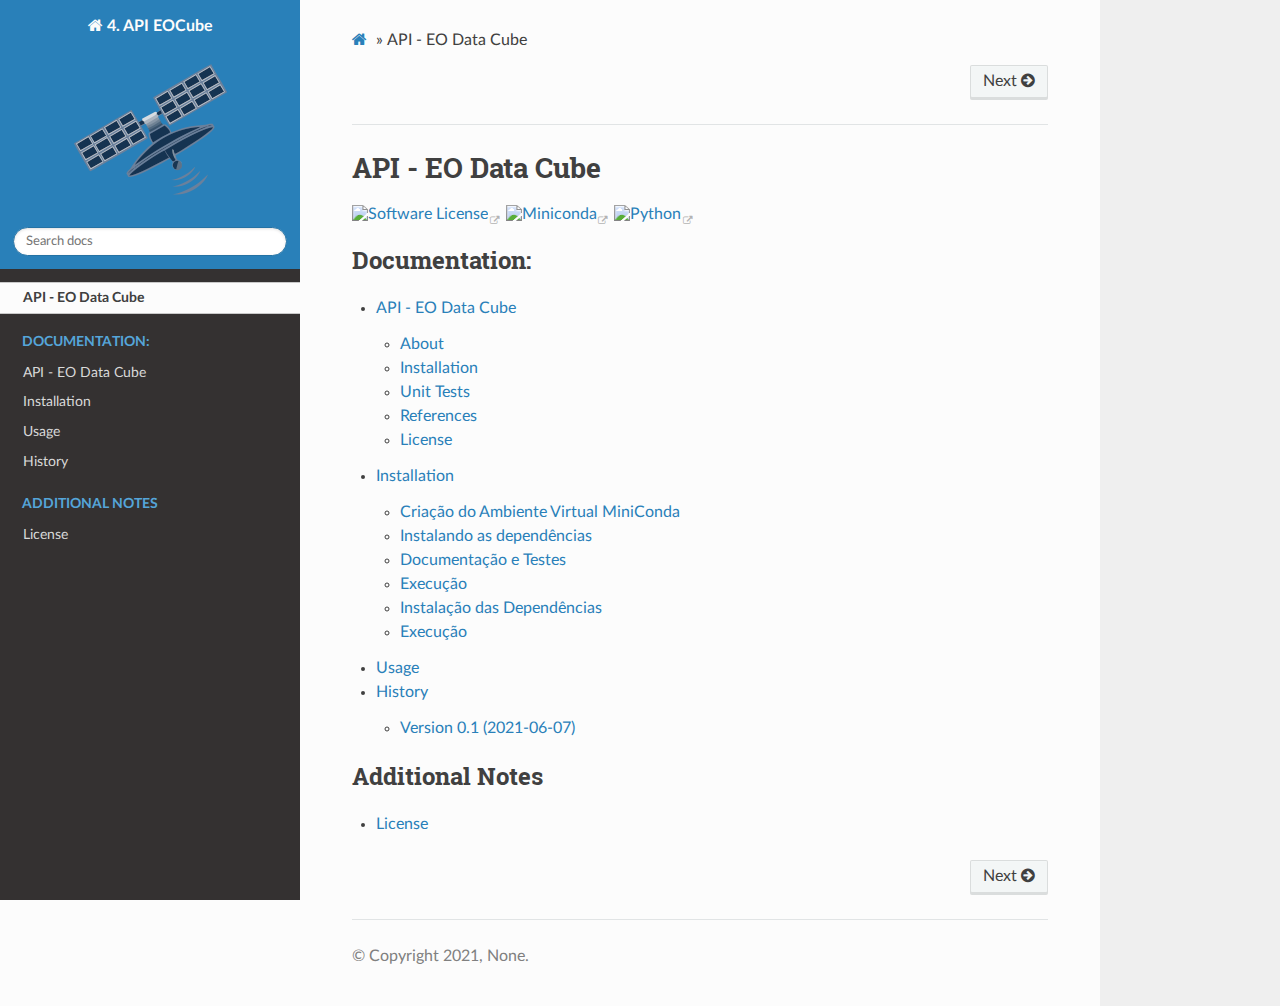
==== docs/index.html @ 98a4b6e7 "adding documentation" ====
<!DOCTYPE html>
<html class="writer-html5" lang="en-US" >
<head>
  <meta charset="utf-8" />
  
  <meta name="viewport" content="width=device-width, initial-scale=1.0" />
  
  <title>API - EO Data Cube &mdash; API - EO Data Cube</title>
  

  
  <link rel="stylesheet" href="_static/css/theme.css" type="text/css" />
  <link rel="stylesheet" href="_static/pygments.css" type="text/css" />
  <link rel="stylesheet" href="_static/copybutton.css" type="text/css" />

  
  
    <link rel="shortcut icon" href="_static/favicon.ico"/>
  

  
  

  
    <link rel="canonical" href="https://AbnerErnaniADSFatec.github.io/index.html" />

  
  <!--[if lt IE 9]>
    <script src="_static/js/html5shiv.min.js"></script>
  <![endif]-->
  
    
      <script type="text/javascript" id="documentation_options" data-url_root="./" src="_static/documentation_options.js"></script>
        <script src="_static/jquery.js"></script>
        <script src="_static/underscore.js"></script>
        <script src="_static/doctools.js"></script>
        <script src="_static/language_data.js"></script>
        <script src="_static/clipboard.min.js"></script>
        <script src="_static/copybutton.js"></script>
    
    <script type="text/javascript" src="_static/js/theme.js"></script>

    
    <link rel="author" title="About these documents" href="about.html" />
    <link rel="index" title="Index" href="genindex.html" />
    <link rel="search" title="Search" href="search.html" />
    <link rel="next" title="API - EO Data Cube" href="about.html" /> 
</head>

<body class="wy-body-for-nav">

   
  <div class="wy-grid-for-nav">
    
    <nav data-toggle="wy-nav-shift" class="wy-nav-side">
      <div class="wy-side-scroll">
        <div class="wy-side-nav-search"  style="background: #2980B9" >
          

          
            <a href="#" class="icon icon-home"> 4. API EOCube
          

          
            
            <img src="_static/logo.png" class="logo" alt="Logo"/>
          
          </a>

          
            
            
          

          
<div role="search">
  <form id="rtd-search-form" class="wy-form" action="search.html" method="get">
    <input type="text" name="q" placeholder="Search docs" />
    <input type="hidden" name="check_keywords" value="yes" />
    <input type="hidden" name="area" value="default" />
  </form>
</div>

          
        </div>

        
        <div class="wy-menu wy-menu-vertical" data-spy="affix" role="navigation" aria-label="main navigation">
          
            
            
              
            
            
              <ul class="current">
<li class="toctree-l1 current"><a class="current reference internal" href="#">API - EO Data Cube</a></li>
</ul>
<p class="caption"><span class="caption-text">Documentation:</span></p>
<ul>
<li class="toctree-l1"><a class="reference internal" href="about.html">API - EO Data Cube</a></li>
<li class="toctree-l1"><a class="reference internal" href="install.html">Installation</a></li>
<li class="toctree-l1"><a class="reference internal" href="usage.html">Usage</a></li>
<li class="toctree-l1"><a class="reference internal" href="history.html">History</a></li>
</ul>
<p class="caption"><span class="caption-text">Additional Notes</span></p>
<ul>
<li class="toctree-l1"><a class="reference internal" href="license.html">License</a></li>
</ul>

            
          
        </div>
        
      </div>
    </nav>

    <section data-toggle="wy-nav-shift" class="wy-nav-content-wrap">

      
      <nav class="wy-nav-top" aria-label="top navigation">
        
          <i data-toggle="wy-nav-top" class="fa fa-bars"></i>
          <a href="#">4. API EOCube</a>
        
      </nav>


      <div class="wy-nav-content">
        
        <div class="rst-content style-external-links">
        
          

















<div role="navigation" aria-label="breadcrumbs navigation">

  <ul class="wy-breadcrumbs">
    
      <li><a href="#" class="icon icon-home"></a> &raquo;</li>
        
      <li>API - EO Data Cube</li>
    
    
      <li class="wy-breadcrumbs-aside">
        
          
        
      </li>
    
  </ul>

  
  <div class="rst-breadcrumbs-buttons" role="navigation" aria-label="breadcrumb navigation">
      
        <a href="about.html" class="btn btn-neutral float-right" title="API - EO Data Cube" accesskey="n">Next <span class="fa fa-arrow-circle-right" aria-hidden="true"></span></a>
      
      
  </div>
  
  <hr/>
</div>
          <div role="main" class="document" itemscope="itemscope" itemtype="http://schema.org/Article">
           <div itemprop="articleBody">
            
  <div class="section" id="api-eo-data-cube">
<h1>API - EO Data Cube<a class="headerlink" href="#api-eo-data-cube" title="Permalink to this headline">¶</a></h1>
<a class="reference external image-reference" href="https://github.com/brazil-data-cube/wtss/blob/master/LICENSE"><img alt="Software License" src="https://img.shields.io/badge/license-MIT-green" /></a>
<a class="reference external image-reference" href="https://docs.conda.io/en/latest/miniconda.html"><img alt="Miniconda" src="https://img.shields.io/badge/miniconda-3-green" /></a>
<a class="reference external image-reference" href="https://www.python.org/"><img alt="Python" src="https://img.shields.io/badge/python-3.8-green" /></a>
<div class="toctree-wrapper compound">
</div>
<div class="toctree-wrapper compound">
<p class="caption"><span class="caption-text">Documentation:</span></p>
<ul>
<li class="toctree-l1"><a class="reference internal" href="about.html">API - EO Data Cube</a><ul>
<li class="toctree-l2"><a class="reference internal" href="about.html#about">About</a></li>
<li class="toctree-l2"><a class="reference internal" href="about.html#installation">Installation</a></li>
<li class="toctree-l2"><a class="reference internal" href="about.html#unit-tests">Unit Tests</a></li>
<li class="toctree-l2"><a class="reference internal" href="about.html#references">References</a></li>
<li class="toctree-l2"><a class="reference internal" href="about.html#license">License</a></li>
</ul>
</li>
<li class="toctree-l1"><a class="reference internal" href="install.html">Installation</a><ul>
<li class="toctree-l2"><a class="reference internal" href="install.html#criacao-do-ambiente-virtual-miniconda">Criação do Ambiente Virtual MiniConda</a></li>
<li class="toctree-l2"><a class="reference internal" href="install.html#instalando-as-dependencias">Instalando as dependências</a></li>
<li class="toctree-l2"><a class="reference internal" href="install.html#documentacao-e-testes">Documentação e Testes</a></li>
<li class="toctree-l2"><a class="reference internal" href="install.html#execucao">Execução</a></li>
<li class="toctree-l2"><a class="reference internal" href="install.html#instalacao-das-dependencias">Instalação das Dependências</a></li>
<li class="toctree-l2"><a class="reference internal" href="install.html#id1">Execução</a></li>
</ul>
</li>
<li class="toctree-l1"><a class="reference internal" href="usage.html">Usage</a></li>
<li class="toctree-l1"><a class="reference internal" href="history.html">History</a><ul>
<li class="toctree-l2"><a class="reference internal" href="history.html#version-0-1-2021-06-07">Version 0.1 (2021-06-07)</a></li>
</ul>
</li>
</ul>
</div>
<div class="toctree-wrapper compound">
<p class="caption"><span class="caption-text">Additional Notes</span></p>
<ul>
<li class="toctree-l1"><a class="reference internal" href="license.html">License</a></li>
</ul>
</div>
</div>


           </div>
           
          </div>
          <footer>
    <div class="rst-footer-buttons" role="navigation" aria-label="footer navigation">
        <a href="about.html" class="btn btn-neutral float-right" title="API - EO Data Cube" accesskey="n" rel="next">Next <span class="fa fa-arrow-circle-right" aria-hidden="true"></span></a>
    </div>

  <hr/>

  <div role="contentinfo">
    <p>
        &#169; Copyright 2021, None.

    </p>
  </div> 

</footer>
        </div>
      </div>

    </section>

  </div>
  

  <script type="text/javascript">
      jQuery(function () {
          SphinxRtdTheme.Navigation.enable(false);
      });
  </script>

  
  
    
    <!-- Theme Analytics -->
    <script>
    (function(i,s,o,g,r,a,m){i['GoogleAnalyticsObject']=r;i[r]=i[r]||function(){
      (i[r].q=i[r].q||[]).push(arguments)},i[r].l=1*new Date();a=s.createElement(o),
      m=s.getElementsByTagName(o)[0];a.async=1;a.src=g;m.parentNode.insertBefore(a,m)
    })(window,document,'script','https://www.google-analytics.com/analytics.js','ga');

    ga('create', 'XXXXXXXXXX', 'auto');
    
    ga('send', 'pageview');
    </script>

    
   

</body>
</html>
---- docs/_static/css/theme.css ----
html{box-sizing:border-box}*,:after,:before{box-sizing:inherit}article,aside,details,figcaption,figure,footer,header,hgroup,nav,section{display:block}audio,canvas,video{display:inline-block;*display:inline;*zoom:1}[hidden],audio:not([controls]){display:none}*{-webkit-box-sizing:border-box;-moz-box-sizing:border-box;box-sizing:border-box}html{font-size:100%;-webkit-text-size-adjust:100%;-ms-text-size-adjust:100%}body{margin:0}a:active,a:hover{outline:0}abbr[title]{border-bottom:1px dotted}b,strong{font-weight:700}blockquote{margin:0}dfn{font-style:italic}ins{background:#ff9;text-decoration:none}ins,mark{color:#000}mark{background:#ff0;font-style:italic;font-weight:700}.rst-content code,.rst-content tt,code,kbd,pre,samp{font-family:monospace,serif;_font-family:courier new,monospace;font-size:1em}pre{white-space:pre}q{quotes:none}q:after,q:before{content:"";content:none}small{font-size:85%}sub,sup{font-size:75%;line-height:0;position:relative;vertical-align:baseline}sup{top:-.5em}sub{bottom:-.25em}dl,ol,ul{margin:0;padding:0;list-style:none;list-style-image:none}li{list-style:none}dd{margin:0}img{border:0;-ms-interpolation-mode:bicubic;vertical-align:middle;max-width:100%}svg:not(:root){overflow:hidden}figure,form{margin:0}label{cursor:pointer}button,input,select,textarea{font-size:100%;margin:0;vertical-align:baseline;*vertical-align:middle}button,input{line-height:normal}button,input[type=button],input[type=reset],input[type=submit]{cursor:pointer;-webkit-appearance:button;*overflow:visible}button[disabled],input[disabled]{cursor:default}input[type=search]{-webkit-appearance:textfield;-moz-box-sizing:content-box;-webkit-box-sizing:content-box;box-sizing:content-box}textarea{resize:vertical}table{border-collapse:collapse;border-spacing:0}td{vertical-align:top}.chromeframe{margin:.2em 0;background:#ccc;color:#000;padding:.2em 0}.ir{display:block;border:0;text-indent:-999em;overflow:hidden;background-color:transparent;background-repeat:no-repeat;text-align:left;direction:ltr;*line-height:0}.ir br{display:none}.hidden{display:none!important;visibility:hidden}.visuallyhidden{border:0;clip:rect(0 0 0 0);height:1px;margin:-1px;overflow:hidden;padding:0;position:absolute;width:1px}.visuallyhidden.focusable:active,.visuallyhidden.focusable:focus{clip:auto;height:auto;margin:0;overflow:visible;position:static;width:auto}.invisible{visibility:hidden}.relative{position:relative}big,small{font-size:100%}@media print{body,html,section{background:none!important}*{box-shadow:none!important;text-shadow:none!important;filter:none!important;-ms-filter:none!important}a,a:visited{text-decoration:underline}.ir a:after,a[href^="#"]:after,a[href^="javascript:"]:after{content:""}blockquote,pre{page-break-inside:avoid}thead{display:table-header-group}img,tr{page-break-inside:avoid}img{max-width:100%!important}@page{margin:.5cm}.rst-content .toctree-wrapper>p.caption,h2,h3,p{orphans:3;widows:3}.rst-content .toctree-wrapper>p.caption,h2,h3{page-break-after:avoid}}.btn,.fa:before,.icon:before,.rst-content .admonition,.rst-content .admonition-title:before,.rst-content .admonition-todo,.rst-content .attention,.rst-content .caution,.rst-content .code-block-caption .headerlink:before,.rst-content .danger,.rst-content .error,.rst-content .hint,.rst-content .important,.rst-content .note,.rst-content .seealso,.rst-content .tip,.rst-content .warning,.rst-content code.download span:first-child:before,.rst-content dl dt .headerlink:before,.rst-content h1 .headerlink:before,.rst-content h2 .headerlink:before,.rst-content h3 .headerlink:before,.rst-content h4 .headerlink:before,.rst-content h5 .headerlink:before,.rst-content h6 .headerlink:before,.rst-content p.caption .headerlink:before,.rst-content table>caption .headerlink:before,.rst-content tt.download span:first-child:before,.wy-alert,.wy-dropdown .caret:before,.wy-inline-validate.wy-inline-validate-danger .wy-input-context:before,.wy-inline-validate.wy-inline-validate-info .wy-input-context:before,.wy-inline-validate.wy-inline-validate-success .wy-input-context:before,.wy-inline-validate.wy-inline-validate-warning .wy-input-context:before,.wy-menu-vertical li.current>a,.wy-menu-vertical li.current>a span.toctree-expand:before,.wy-menu-vertical li.on a,.wy-menu-vertical li.on a span.toctree-expand:before,.wy-menu-vertical li span.toctree-expand:before,.wy-nav-top a,.wy-side-nav-search .wy-dropdown>a,.wy-side-nav-search>a,input[type=color],input[type=date],input[type=datetime-local],input[type=datetime],input[type=email],input[type=month],input[type=number],input[type=password],input[type=search],input[type=tel],input[type=text],input[type=time],input[type=url],input[type=week],select,textarea{-webkit-font-smoothing:antialiased}.clearfix{*zoom:1}.clearfix:after,.clearfix:before{display:table;content:""}.clearfix:after{clear:both}/*!
 *  Font Awesome 4.7.0 by @davegandy - http://fontawesome.io - @fontawesome
 *  License - http://fontawesome.io/license (Font: SIL OFL 1.1, CSS: MIT License)
 */@font-face{font-family:FontAwesome;src:url(fonts/fontawesome-webfont.eot?674f50d287a8c48dc19ba404d20fe713);src:url(fonts/fontawesome-webfont.eot?674f50d287a8c48dc19ba404d20fe713?#iefix&v=4.7.0) format("embedded-opentype"),url(fonts/fontawesome-webfont.woff2?af7ae505a9eed503f8b8e6982036873e) format("woff2"),url(fonts/fontawesome-webfont.woff?fee66e712a8a08eef5805a46892932ad) format("woff"),url(fonts/fontawesome-webfont.ttf?b06871f281fee6b241d60582ae9369b9) format("truetype"),url(fonts/fontawesome-webfont.svg?912ec66d7572ff821749319396470bde#fontawesomeregular) format("svg");font-weight:400;font-style:normal}.fa,.icon,.rst-content .admonition-title,.rst-content .code-block-caption .headerlink,.rst-content code.download span:first-child,.rst-content dl dt .headerlink,.rst-content h1 .headerlink,.rst-content h2 .headerlink,.rst-content h3 .headerlink,.rst-content h4 .headerlink,.rst-content h5 .headerlink,.rst-content h6 .headerlink,.rst-content p.caption .headerlink,.rst-content table>caption .headerlink,.rst-content tt.download span:first-child,.wy-menu-vertical li.current>a span.toctree-expand,.wy-menu-vertical li.on a span.toctree-expand,.wy-menu-vertical li span.toctree-expand{display:inline-block;font:normal normal normal 14px/1 FontAwesome;font-size:inherit;text-rendering:auto;-webkit-font-smoothing:antialiased;-moz-osx-font-smoothing:grayscale}.fa-lg{font-size:1.33333em;line-height:.75em;vertical-align:-15%}.fa-2x{font-size:2em}.fa-3x{font-size:3em}.fa-4x{font-size:4em}.fa-5x{font-size:5em}.fa-fw{width:1.28571em;text-align:center}.fa-ul{padding-left:0;margin-left:2.14286em;list-style-type:none}.fa-ul>li{position:relative}.fa-li{position:absolute;left:-2.14286em;width:2.14286em;top:.14286em;text-align:center}.fa-li.fa-lg{left:-1.85714em}.fa-border{padding:.2em .25em .15em;border:.08em solid #eee;border-radius:.1em}.fa-pull-left{float:left}.fa-pull-right{float:right}.fa-pull-left.icon,.fa.fa-pull-left,.rst-content .code-block-caption .fa-pull-left.headerlink,.rst-content .fa-pull-left.admonition-title,.rst-content code.download span.fa-pull-left:first-child,.rst-content dl dt .fa-pull-left.headerlink,.rst-content h1 .fa-pull-left.headerlink,.rst-content h2 .fa-pull-left.headerlink,.rst-content h3 .fa-pull-left.headerlink,.rst-content h4 .fa-pull-left.headerlink,.rst-content h5 .fa-pull-left.headerlink,.rst-content h6 .fa-pull-left.headerlink,.rst-content p.caption .fa-pull-left.headerlink,.rst-content table>caption .fa-pull-left.headerlink,.rst-content tt.download span.fa-pull-left:first-child,.wy-menu-vertical li.current>a span.fa-pull-left.toctree-expand,.wy-menu-vertical li.on a span.fa-pull-left.toctree-expand,.wy-menu-vertical li span.fa-pull-left.toctree-expand{margin-right:.3em}.fa-pull-right.icon,.fa.fa-pull-right,.rst-content .code-block-caption .fa-pull-right.headerlink,.rst-content .fa-pull-right.admonition-title,.rst-content code.download span.fa-pull-right:first-child,.rst-content dl dt .fa-pull-right.headerlink,.rst-content h1 .fa-pull-right.headerlink,.rst-content h2 .fa-pull-right.headerlink,.rst-content h3 .fa-pull-right.headerlink,.rst-content h4 .fa-pull-right.headerlink,.rst-content h5 .fa-pull-right.headerlink,.rst-content h6 .fa-pull-right.headerlink,.rst-content p.caption .fa-pull-right.headerlink,.rst-content table>caption .fa-pull-right.headerlink,.rst-content tt.download span.fa-pull-right:first-child,.wy-menu-vertical li.current>a span.fa-pull-right.toctree-expand,.wy-menu-vertical li.on a span.fa-pull-right.toctree-expand,.wy-menu-vertical li span.fa-pull-right.toctree-expand{margin-left:.3em}.pull-right{float:right}.pull-left{float:left}.fa.pull-left,.pull-left.icon,.rst-content .code-block-caption .pull-left.headerlink,.rst-content .pull-left.admonition-title,.rst-content code.download span.pull-left:first-child,.rst-content dl dt .pull-left.headerlink,.rst-content h1 .pull-left.headerlink,.rst-content h2 .pull-left.headerlink,.rst-content h3 .pull-left.headerlink,.rst-content h4 .pull-left.headerlink,.rst-content h5 .pull-left.headerlink,.rst-content h6 .pull-left.headerlink,.rst-content p.caption .pull-left.headerlink,.rst-content table>caption .pull-left.headerlink,.rst-content tt.download span.pull-left:first-child,.wy-menu-vertical li.current>a span.pull-left.toctree-expand,.wy-menu-vertical li.on a span.pull-left.toctree-expand,.wy-menu-vertical li span.pull-left.toctree-expand{margin-right:.3em}.fa.pull-right,.pull-right.icon,.rst-content .code-block-caption .pull-right.headerlink,.rst-content .pull-right.admonition-title,.rst-content code.download span.pull-right:first-child,.rst-content dl dt .pull-right.headerlink,.rst-content h1 .pull-right.headerlink,.rst-content h2 .pull-right.headerlink,.rst-content h3 .pull-right.headerlink,.rst-content h4 .pull-right.headerlink,.rst-content h5 .pull-right.headerlink,.rst-content h6 .pull-right.headerlink,.rst-content p.caption .pull-right.headerlink,.rst-content table>caption .pull-right.headerlink,.rst-content tt.download span.pull-right:first-child,.wy-menu-vertical li.current>a span.pull-right.toctree-expand,.wy-menu-vertical li.on a span.pull-right.toctree-expand,.wy-menu-vertical li span.pull-right.toctree-expand{margin-left:.3em}.fa-spin{-webkit-animation:fa-spin 2s linear infinite;animation:fa-spin 2s linear infinite}.fa-pulse{-webkit-animation:fa-spin 1s steps(8) infinite;animation:fa-spin 1s steps(8) infinite}@-webkit-keyframes fa-spin{0%{-webkit-transform:rotate(0deg);transform:rotate(0deg)}to{-webkit-transform:rotate(359deg);transform:rotate(359deg)}}@keyframes fa-spin{0%{-webkit-transform:rotate(0deg);transform:rotate(0deg)}to{-webkit-transform:rotate(359deg);transform:rotate(359deg)}}.fa-rotate-90{-ms-filter:"progid:DXImageTransform.Microsoft.BasicImage(rotation=1)";-webkit-transform:rotate(90deg);-ms-transform:rotate(90deg);transform:rotate(90deg)}.fa-rotate-180{-ms-filter:"progid:DXImageTransform.Microsoft.BasicImage(rotation=2)";-webkit-transform:rotate(180deg);-ms-transform:rotate(180deg);transform:rotate(180deg)}.fa-rotate-270{-ms-filter:"progid:DXImageTransform.Microsoft.BasicImage(rotation=3)";-webkit-transform:rotate(270deg);-ms-transform:rotate(270deg);transform:rotate(270deg)}.fa-flip-horizontal{-ms-filter:"progid:DXImageTransform.Microsoft.BasicImage(rotation=0, mirror=1)";-webkit-transform:scaleX(-1);-ms-transform:scaleX(-1);transform:scaleX(-1)}.fa-flip-vertical{-ms-filter:"progid:DXImageTransform.Microsoft.BasicImage(rotation=2, mirror=1)";-webkit-transform:scaleY(-1);-ms-transform:scaleY(-1);transform:scaleY(-1)}:root .fa-flip-horizontal,:root .fa-flip-vertical,:root .fa-rotate-90,:root .fa-rotate-180,:root .fa-rotate-270{filter:none}.fa-stack{position:relative;display:inline-block;width:2em;height:2em;line-height:2em;vertical-align:middle}.fa-stack-1x,.fa-stack-2x{position:absolute;left:0;width:100%;text-align:center}.fa-stack-1x{line-height:inherit}.fa-stack-2x{font-size:2em}.fa-inverse{color:#fff}.fa-glass:before{content:""}.fa-music:before{content:""}.fa-search:before,.icon-search:before{content:""}.fa-envelope-o:before{content:""}.fa-heart:before{content:""}.fa-star:before{content:""}.fa-star-o:before{content:""}.fa-user:before{content:""}.fa-film:before{content:""}.fa-th-large:before{content:""}.fa-th:before{content:""}.fa-th-list:before{content:""}.fa-check:before{content:""}.fa-close:before,.fa-remove:before,.fa-times:before{content:""}.fa-search-plus:before{content:""}.fa-search-minus:before{content:""}.fa-power-off:before{content:""}.fa-signal:before{content:""}.fa-cog:before,.fa-gear:before{content:""}.fa-trash-o:before{content:""}.fa-home:before,.icon-home:before{content:""}.fa-file-o:before{content:""}.fa-clock-o:before{content:""}.fa-road:before{content:""}.fa-download:before,.rst-content code.download span:first-child:before,.rst-content tt.download span:first-child:before{content:""}.fa-arrow-circle-o-down:before{content:""}.fa-arrow-circle-o-up:before{content:""}.fa-inbox:before{content:""}.fa-play-circle-o:before{content:""}.fa-repeat:before,.fa-rotate-right:before{content:""}.fa-refresh:before{content:""}.fa-list-alt:before{content:""}.fa-lock:before{content:""}.fa-flag:before{content:""}.fa-headphones:before{content:""}.fa-volume-off:before{content:""}.fa-volume-down:before{content:""}.fa-volume-up:before{content:""}.fa-qrcode:before{content:""}.fa-barcode:before{content:""}.fa-tag:before{content:""}.fa-tags:before{content:""}.fa-book:before,.icon-book:before{content:""}.fa-bookmark:before{content:""}.fa-print:before{content:""}.fa-camera:before{content:""}.fa-font:before{content:""}.fa-bold:before{content:""}.fa-italic:before{content:""}.fa-text-height:before{content:""}.fa-text-width:before{content:""}.fa-align-left:before{content:""}.fa-align-center:before{content:""}.fa-align-right:before{content:""}.fa-align-justify:before{content:""}.fa-list:before{content:""}.fa-dedent:before,.fa-outdent:before{content:""}.fa-indent:before{content:""}.fa-video-camera:before{content:""}.fa-image:before,.fa-photo:before,.fa-picture-o:before{content:""}.fa-pencil:before{content:""}.fa-map-marker:before{content:""}.fa-adjust:before{content:""}.fa-tint:before{content:""}.fa-edit:before,.fa-pencil-square-o:before{content:""}.fa-share-square-o:before{content:""}.fa-check-square-o:before{content:""}.fa-arrows:before{content:""}.fa-step-backward:before{content:""}.fa-fast-backward:before{content:""}.fa-backward:before{content:""}.fa-play:before{content:""}.fa-pause:before{content:""}.fa-stop:before{content:""}.fa-forward:before{content:""}.fa-fast-forward:before{content:""}.fa-step-forward:before{content:""}.fa-eject:before{content:""}.fa-chevron-left:before{content:""}.fa-chevron-right:before{content:""}.fa-plus-circle:before{content:""}.fa-minus-circle:before{content:""}.fa-times-circle:before,.wy-inline-validate.wy-inline-validate-danger .wy-input-context:before{content:""}.fa-check-circle:before,.wy-inline-validate.wy-inline-validate-success .wy-input-context:before{content:""}.fa-question-circle:before{content:""}.fa-info-circle:before{content:""}.fa-crosshairs:before{content:""}.fa-times-circle-o:before{content:""}.fa-check-circle-o:before{content:""}.fa-ban:before{content:""}.fa-arrow-left:before{content:""}.fa-arrow-right:before{content:""}.fa-arrow-up:before{content:""}.fa-arrow-down:before{content:""}.fa-mail-forward:before,.fa-share:before{content:""}.fa-expand:before{content:""}.fa-compress:before{content:""}.fa-plus:before{content:""}.fa-minus:before{content:""}.fa-asterisk:before{content:""}.fa-exclamation-circle:before,.rst-content .admonition-title:before,.wy-inline-validate.wy-inline-validate-info .wy-input-context:before,.wy-inline-validate.wy-inline-validate-warning .wy-input-context:before{content:""}.fa-gift:before{content:""}.fa-leaf:before{content:""}.fa-fire:before,.icon-fire:before{content:""}.fa-eye:before{content:""}.fa-eye-slash:before{content:""}.fa-exclamation-triangle:before,.fa-warning:before{content:""}.fa-plane:before{content:""}.fa-calendar:before{content:""}.fa-random:before{content:""}.fa-comment:before{content:""}.fa-magnet:before{content:""}.fa-chevron-up:before{content:""}.fa-chevron-down:before{content:""}.fa-retweet:before{content:""}.fa-shopping-cart:before{content:""}.fa-folder:before{content:""}.fa-folder-open:before{content:""}.fa-arrows-v:before{content:""}.fa-arrows-h:before{content:""}.fa-bar-chart-o:before,.fa-bar-chart:before{content:""}.fa-twitter-square:before{content:""}.fa-facebook-square:before{content:""}.fa-camera-retro:before{content:""}.fa-key:before{content:""}.fa-cogs:before,.fa-gears:before{content:""}.fa-comments:before{content:""}.fa-thumbs-o-up:before{content:""}.fa-thumbs-o-down:before{content:""}.fa-star-half:before{content:""}.fa-heart-o:before{content:""}.fa-sign-out:before{content:""}.fa-linkedin-square:before{content:""}.fa-thumb-tack:before{content:""}.fa-external-link:before{content:""}.fa-sign-in:before{content:""}.fa-trophy:before{content:""}.fa-github-square:before{content:""}.fa-upload:before{content:""}.fa-lemon-o:before{content:""}.fa-phone:before{content:""}.fa-square-o:before{content:""}.fa-bookmark-o:before{content:""}.fa-phone-square:before{content:""}.fa-twitter:before{content:""}.fa-facebook-f:before,.fa-facebook:before{content:""}.fa-github:before,.icon-github:before{content:""}.fa-unlock:before{content:""}.fa-credit-card:before{content:""}.fa-feed:before,.fa-rss:before{content:""}.fa-hdd-o:before{content:""}.fa-bullhorn:before{content:""}.fa-bell:before{content:""}.fa-certificate:before{content:""}.fa-hand-o-right:before{content:""}.fa-hand-o-left:before{content:""}.fa-hand-o-up:before{content:""}.fa-hand-o-down:before{content:""}.fa-arrow-circle-left:before,.icon-circle-arrow-left:before{content:""}.fa-arrow-circle-right:before,.icon-circle-arrow-right:before{content:""}.fa-arrow-circle-up:before{content:""}.fa-arrow-circle-down:before{content:""}.fa-globe:before{content:""}.fa-wrench:before{content:""}.fa-tasks:before{content:""}.fa-filter:before{content:""}.fa-briefcase:before{content:""}.fa-arrows-alt:before{content:""}.fa-group:before,.fa-users:before{content:""}.fa-chain:before,.fa-link:before,.icon-link:before{content:""}.fa-cloud:before{content:""}.fa-flask:before{content:""}.fa-cut:before,.fa-scissors:before{content:""}.fa-copy:before,.fa-files-o:before{content:""}.fa-paperclip:before{content:""}.fa-floppy-o:before,.fa-save:before{content:""}.fa-square:before{content:""}.fa-bars:before,.fa-navicon:before,.fa-reorder:before{content:""}.fa-list-ul:before{content:""}.fa-list-ol:before{content:""}.fa-strikethrough:before{content:""}.fa-underline:before{content:""}.fa-table:before{content:""}.fa-magic:before{content:""}.fa-truck:before{content:""}.fa-pinterest:before{content:""}.fa-pinterest-square:before{content:""}.fa-google-plus-square:before{content:""}.fa-google-plus:before{content:""}.fa-money:before{content:""}.fa-caret-down:before,.icon-caret-down:before,.wy-dropdown .caret:before{content:""}.fa-caret-up:before{content:""}.fa-caret-left:before{content:""}.fa-caret-right:before{content:""}.fa-columns:before{content:""}.fa-sort:before,.fa-unsorted:before{content:""}.fa-sort-desc:before,.fa-sort-down:before{content:""}.fa-sort-asc:before,.fa-sort-up:before{content:""}.fa-envelope:before{content:""}.fa-linkedin:before{content:""}.fa-rotate-left:before,.fa-undo:before{content:""}.fa-gavel:before,.fa-legal:before{content:""}.fa-dashboard:before,.fa-tachometer:before{content:""}.fa-comment-o:before{content:""}.fa-comments-o:before{content:""}.fa-bolt:before,.fa-flash:before{content:""}.fa-sitemap:before{content:""}.fa-umbrella:before{content:""}.fa-clipboard:before,.fa-paste:before{content:""}.fa-lightbulb-o:before{content:""}.fa-exchange:before{content:""}.fa-cloud-download:before{content:""}.fa-cloud-upload:before{content:""}.fa-user-md:before{content:""}.fa-stethoscope:before{content:""}.fa-suitcase:before{content:""}.fa-bell-o:before{content:""}.fa-coffee:before{content:""}.fa-cutlery:before{content:""}.fa-file-text-o:before{content:""}.fa-building-o:before{content:""}.fa-hospital-o:before{content:""}.fa-ambulance:before{content:""}.fa-medkit:before{content:""}.fa-fighter-jet:before{content:""}.fa-beer:before{content:""}.fa-h-square:before{content:""}.fa-plus-square:before{content:""}.fa-angle-double-left:before{content:""}.fa-angle-double-right:before{content:""}.fa-angle-double-up:before{content:""}.fa-angle-double-down:before{content:""}.fa-angle-left:before{content:""}.fa-angle-right:before{content:""}.fa-angle-up:before{content:""}.fa-angle-down:before{content:""}.fa-desktop:before{content:""}.fa-laptop:before{content:""}.fa-tablet:before{content:""}.fa-mobile-phone:before,.fa-mobile:before{content:""}.fa-circle-o:before{content:""}.fa-quote-left:before{content:""}.fa-quote-right:before{content:""}.fa-spinner:before{content:""}.fa-circle:before{content:""}.fa-mail-reply:before,.fa-reply:before{content:""}.fa-github-alt:before{content:""}.fa-folder-o:before{content:""}.fa-folder-open-o:before{content:""}.fa-smile-o:before{content:""}.fa-frown-o:before{content:""}.fa-meh-o:before{content:""}.fa-gamepad:before{content:""}.fa-keyboard-o:before{content:""}.fa-flag-o:before{content:""}.fa-flag-checkered:before{content:""}.fa-terminal:before{content:""}.fa-code:before{content:""}.fa-mail-reply-all:before,.fa-reply-all:before{content:""}.fa-star-half-empty:before,.fa-star-half-full:before,.fa-star-half-o:before{content:""}.fa-location-arrow:before{content:""}.fa-crop:before{content:""}.fa-code-fork:before{content:""}.fa-chain-broken:before,.fa-unlink:before{content:""}.fa-question:before{content:""}.fa-info:before{content:""}.fa-exclamation:before{content:""}.fa-superscript:before{content:""}.fa-subscript:before{content:""}.fa-eraser:before{content:""}.fa-puzzle-piece:before{content:""}.fa-microphone:before{content:""}.fa-microphone-slash:before{content:""}.fa-shield:before{content:""}.fa-calendar-o:before{content:""}.fa-fire-extinguisher:before{content:""}.fa-rocket:before{content:""}.fa-maxcdn:before{content:""}.fa-chevron-circle-left:before{content:""}.fa-chevron-circle-right:before{content:""}.fa-chevron-circle-up:before{content:""}.fa-chevron-circle-down:before{content:""}.fa-html5:before{content:""}.fa-css3:before{content:""}.fa-anchor:before{content:""}.fa-unlock-alt:before{content:""}.fa-bullseye:before{content:""}.fa-ellipsis-h:before{content:""}.fa-ellipsis-v:before{content:""}.fa-rss-square:before{content:""}.fa-play-circle:before{content:""}.fa-ticket:before{content:""}.fa-minus-square:before{content:""}.fa-minus-square-o:before,.wy-menu-vertical li.current>a span.toctree-expand:before,.wy-menu-vertical li.on a span.toctree-expand:before{content:""}.fa-level-up:before{content:""}.fa-level-down:before{content:""}.fa-check-square:before{content:""}.fa-pencil-square:before{content:""}.fa-external-link-square:before{content:""}.fa-share-square:before{content:""}.fa-compass:before{content:""}.fa-caret-square-o-down:before,.fa-toggle-down:before{content:""}.fa-caret-square-o-up:before,.fa-toggle-up:before{content:""}.fa-caret-square-o-right:before,.fa-toggle-right:before{content:""}.fa-eur:before,.fa-euro:before{content:""}.fa-gbp:before{content:""}.fa-dollar:before,.fa-usd:before{content:""}.fa-inr:before,.fa-rupee:before{content:""}.fa-cny:before,.fa-jpy:before,.fa-rmb:before,.fa-yen:before{content:""}.fa-rouble:before,.fa-rub:before,.fa-ruble:before{content:""}.fa-krw:before,.fa-won:before{content:""}.fa-bitcoin:before,.fa-btc:before{content:""}.fa-file:before{content:""}.fa-file-text:before{content:""}.fa-sort-alpha-asc:before{content:""}.fa-sort-alpha-desc:before{content:""}.fa-sort-amount-asc:before{content:""}.fa-sort-amount-desc:before{content:""}.fa-sort-numeric-asc:before{content:""}.fa-sort-numeric-desc:before{content:""}.fa-thumbs-up:before{content:""}.fa-thumbs-down:before{content:""}.fa-youtube-square:before{content:""}.fa-youtube:before{content:""}.fa-xing:before{content:""}.fa-xing-square:before{content:""}.fa-youtube-play:before{content:""}.fa-dropbox:before{content:""}.fa-stack-overflow:before{content:""}.fa-instagram:before{content:""}.fa-flickr:before{content:""}.fa-adn:before{content:""}.fa-bitbucket:before,.icon-bitbucket:before{content:""}.fa-bitbucket-square:before{content:""}.fa-tumblr:before{content:""}.fa-tumblr-square:before{content:""}.fa-long-arrow-down:before{content:""}.fa-long-arrow-up:before{content:""}.fa-long-arrow-left:before{content:""}.fa-long-arrow-right:before{content:""}.fa-apple:before{content:""}.fa-windows:before{content:""}.fa-android:before{content:""}.fa-linux:before{content:""}.fa-dribbble:before{content:""}.fa-skype:before{content:""}.fa-foursquare:before{content:""}.fa-trello:before{content:""}.fa-female:before{content:""}.fa-male:before{content:""}.fa-gittip:before,.fa-gratipay:before{content:""}.fa-sun-o:before{content:""}.fa-moon-o:before{content:""}.fa-archive:before{content:""}.fa-bug:before{content:""}.fa-vk:before{content:""}.fa-weibo:before{content:""}.fa-renren:before{content:""}.fa-pagelines:before{content:""}.fa-stack-exchange:before{content:""}.fa-arrow-circle-o-right:before{content:""}.fa-arrow-circle-o-left:before{content:""}.fa-caret-square-o-left:before,.fa-toggle-left:before{content:""}.fa-dot-circle-o:before{content:""}.fa-wheelchair:before{content:""}.fa-vimeo-square:before{content:""}.fa-try:before,.fa-turkish-lira:before{content:""}.fa-plus-square-o:before,.wy-menu-vertical li span.toctree-expand:before{content:""}.fa-space-shuttle:before{content:""}.fa-slack:before{content:""}.fa-envelope-square:before{content:""}.fa-wordpress:before{content:""}.fa-openid:before{content:""}.fa-bank:before,.fa-institution:before,.fa-university:before{content:""}.fa-graduation-cap:before,.fa-mortar-board:before{content:""}.fa-yahoo:before{content:""}.fa-google:before{content:""}.fa-reddit:before{content:""}.fa-reddit-square:before{content:""}.fa-stumbleupon-circle:before{content:""}.fa-stumbleupon:before{content:""}.fa-delicious:before{content:""}.fa-digg:before{content:""}.fa-pied-piper-pp:before{content:""}.fa-pied-piper-alt:before{content:""}.fa-drupal:before{content:""}.fa-joomla:before{content:""}.fa-language:before{content:""}.fa-fax:before{content:""}.fa-building:before{content:""}.fa-child:before{content:""}.fa-paw:before{content:""}.fa-spoon:before{content:""}.fa-cube:before{content:""}.fa-cubes:before{content:""}.fa-behance:before{content:""}.fa-behance-square:before{content:""}.fa-steam:before{content:""}.fa-steam-square:before{content:""}.fa-recycle:before{content:""}.fa-automobile:before,.fa-car:before{content:""}.fa-cab:before,.fa-taxi:before{content:""}.fa-tree:before{content:""}.fa-spotify:before{content:""}.fa-deviantart:before{content:""}.fa-soundcloud:before{content:""}.fa-database:before{content:""}.fa-file-pdf-o:before{content:""}.fa-file-word-o:before{content:""}.fa-file-excel-o:before{content:""}.fa-file-powerpoint-o:before{content:""}.fa-file-image-o:before,.fa-file-photo-o:before,.fa-file-picture-o:before{content:""}.fa-file-archive-o:before,.fa-file-zip-o:before{content:""}.fa-file-audio-o:before,.fa-file-sound-o:before{content:""}.fa-file-movie-o:before,.fa-file-video-o:before{content:""}.fa-file-code-o:before{content:""}.fa-vine:before{content:""}.fa-codepen:before{content:""}.fa-jsfiddle:before{content:""}.fa-life-bouy:before,.fa-life-buoy:before,.fa-life-ring:before,.fa-life-saver:before,.fa-support:before{content:""}.fa-circle-o-notch:before{content:""}.fa-ra:before,.fa-rebel:before,.fa-resistance:before{content:""}.fa-empire:before,.fa-ge:before{content:""}.fa-git-square:before{content:""}.fa-git:before{content:""}.fa-hacker-news:before,.fa-y-combinator-square:before,.fa-yc-square:before{content:""}.fa-tencent-weibo:before{content:""}.fa-qq:before{content:""}.fa-wechat:before,.fa-weixin:before{content:""}.fa-paper-plane:before,.fa-send:before{content:""}.fa-paper-plane-o:before,.fa-send-o:before{content:""}.fa-history:before{content:""}.fa-circle-thin:before{content:""}.fa-header:before{content:""}.fa-paragraph:before{content:""}.fa-sliders:before{content:""}.fa-share-alt:before{content:""}.fa-share-alt-square:before{content:""}.fa-bomb:before{content:""}.fa-futbol-o:before,.fa-soccer-ball-o:before{content:""}.fa-tty:before{content:""}.fa-binoculars:before{content:""}.fa-plug:before{content:""}.fa-slideshare:before{content:""}.fa-twitch:before{content:""}.fa-yelp:before{content:""}.fa-newspaper-o:before{content:""}.fa-wifi:before{content:""}.fa-calculator:before{content:""}.fa-paypal:before{content:""}.fa-google-wallet:before{content:""}.fa-cc-visa:before{content:""}.fa-cc-mastercard:before{content:""}.fa-cc-discover:before{content:""}.fa-cc-amex:before{content:""}.fa-cc-paypal:before{content:""}.fa-cc-stripe:before{content:""}.fa-bell-slash:before{content:""}.fa-bell-slash-o:before{content:""}.fa-trash:before{content:""}.fa-copyright:before{content:""}.fa-at:before{content:""}.fa-eyedropper:before{content:""}.fa-paint-brush:before{content:""}.fa-birthday-cake:before{content:""}.fa-area-chart:before{content:""}.fa-pie-chart:before{content:""}.fa-line-chart:before{content:""}.fa-lastfm:before{content:""}.fa-lastfm-square:before{content:""}.fa-toggle-off:before{content:""}.fa-toggle-on:before{content:""}.fa-bicycle:before{content:""}.fa-bus:before{content:""}.fa-ioxhost:before{content:""}.fa-angellist:before{content:""}.fa-cc:before{content:""}.fa-ils:before,.fa-shekel:before,.fa-sheqel:before{content:""}.fa-meanpath:before{content:""}.fa-buysellads:before{content:""}.fa-connectdevelop:before{content:""}.fa-dashcube:before{content:""}.fa-forumbee:before{content:""}.fa-leanpub:before{content:""}.fa-sellsy:before{content:""}.fa-shirtsinbulk:before{content:""}.fa-simplybuilt:before{content:""}.fa-skyatlas:before{content:""}.fa-cart-plus:before{content:""}.fa-cart-arrow-down:before{content:""}.fa-diamond:before{content:""}.fa-ship:before{content:""}.fa-user-secret:before{content:""}.fa-motorcycle:before{content:""}.fa-street-view:before{content:""}.fa-heartbeat:before{content:""}.fa-venus:before{content:""}.fa-mars:before{content:""}.fa-mercury:before{content:""}.fa-intersex:before,.fa-transgender:before{content:""}.fa-transgender-alt:before{content:""}.fa-venus-double:before{content:""}.fa-mars-double:before{content:""}.fa-venus-mars:before{content:""}.fa-mars-stroke:before{content:""}.fa-mars-stroke-v:before{content:""}.fa-mars-stroke-h:before{content:""}.fa-neuter:before{content:""}.fa-genderless:before{content:""}.fa-facebook-official:before{content:""}.fa-pinterest-p:before{content:""}.fa-whatsapp:before{content:""}.fa-server:before{content:""}.fa-user-plus:before{content:""}.fa-user-times:before{content:""}.fa-bed:before,.fa-hotel:before{content:""}.fa-viacoin:before{content:""}.fa-train:before{content:""}.fa-subway:before{content:""}.fa-medium:before{content:""}.fa-y-combinator:before,.fa-yc:before{content:""}.fa-optin-monster:before{content:""}.fa-opencart:before{content:""}.fa-expeditedssl:before{content:""}.fa-battery-4:before,.fa-battery-full:before,.fa-battery:before{content:""}.fa-battery-3:before,.fa-battery-three-quarters:before{content:""}.fa-battery-2:before,.fa-battery-half:before{content:""}.fa-battery-1:before,.fa-battery-quarter:before{content:""}.fa-battery-0:before,.fa-battery-empty:before{content:""}.fa-mouse-pointer:before{content:""}.fa-i-cursor:before{content:""}.fa-object-group:before{content:""}.fa-object-ungroup:before{content:""}.fa-sticky-note:before{content:""}.fa-sticky-note-o:before{content:""}.fa-cc-jcb:before{content:""}.fa-cc-diners-club:before{content:""}.fa-clone:before{content:""}.fa-balance-scale:before{content:""}.fa-hourglass-o:before{content:""}.fa-hourglass-1:before,.fa-hourglass-start:before{content:""}.fa-hourglass-2:before,.fa-hourglass-half:before{content:""}.fa-hourglass-3:before,.fa-hourglass-end:before{content:""}.fa-hourglass:before{content:""}.fa-hand-grab-o:before,.fa-hand-rock-o:before{content:""}.fa-hand-paper-o:before,.fa-hand-stop-o:before{content:""}.fa-hand-scissors-o:before{content:""}.fa-hand-lizard-o:before{content:""}.fa-hand-spock-o:before{content:""}.fa-hand-pointer-o:before{content:""}.fa-hand-peace-o:before{content:""}.fa-trademark:before{content:""}.fa-registered:before{content:""}.fa-creative-commons:before{content:""}.fa-gg:before{content:""}.fa-gg-circle:before{content:""}.fa-tripadvisor:before{content:""}.fa-odnoklassniki:before{content:""}.fa-odnoklassniki-square:before{content:""}.fa-get-pocket:before{content:""}.fa-wikipedia-w:before{content:""}.fa-safari:before{content:""}.fa-chrome:before{content:""}.fa-firefox:before{content:""}.fa-opera:before{content:""}.fa-internet-explorer:before{content:""}.fa-television:before,.fa-tv:before{content:""}.fa-contao:before{content:""}.fa-500px:before{content:""}.fa-amazon:before{content:""}.fa-calendar-plus-o:before{content:""}.fa-calendar-minus-o:before{content:""}.fa-calendar-times-o:before{content:""}.fa-calendar-check-o:before{content:""}.fa-industry:before{content:""}.fa-map-pin:before{content:""}.fa-map-signs:before{content:""}.fa-map-o:before{content:""}.fa-map:before{content:""}.fa-commenting:before{content:""}.fa-commenting-o:before{content:""}.fa-houzz:before{content:""}.fa-vimeo:before{content:""}.fa-black-tie:before{content:""}.fa-fonticons:before{content:""}.fa-reddit-alien:before{content:""}.fa-edge:before{content:""}.fa-credit-card-alt:before{content:""}.fa-codiepie:before{content:""}.fa-modx:before{content:""}.fa-fort-awesome:before{content:""}.fa-usb:before{content:""}.fa-product-hunt:before{content:""}.fa-mixcloud:before{content:""}.fa-scribd:before{content:""}.fa-pause-circle:before{content:""}.fa-pause-circle-o:before{content:""}.fa-stop-circle:before{content:""}.fa-stop-circle-o:before{content:""}.fa-shopping-bag:before{content:""}.fa-shopping-basket:before{content:""}.fa-hashtag:before{content:""}.fa-bluetooth:before{content:""}.fa-bluetooth-b:before{content:""}.fa-percent:before{content:""}.fa-gitlab:before,.icon-gitlab:before{content:""}.fa-wpbeginner:before{content:""}.fa-wpforms:before{content:""}.fa-envira:before{content:""}.fa-universal-access:before{content:""}.fa-wheelchair-alt:before{content:""}.fa-question-circle-o:before{content:""}.fa-blind:before{content:""}.fa-audio-description:before{content:""}.fa-volume-control-phone:before{content:""}.fa-braille:before{content:""}.fa-assistive-listening-systems:before{content:""}.fa-american-sign-language-interpreting:before,.fa-asl-interpreting:before{content:""}.fa-deaf:before,.fa-deafness:before,.fa-hard-of-hearing:before{content:""}.fa-glide:before{content:""}.fa-glide-g:before{content:""}.fa-sign-language:before,.fa-signing:before{content:""}.fa-low-vision:before{content:""}.fa-viadeo:before{content:""}.fa-viadeo-square:before{content:""}.fa-snapchat:before{content:""}.fa-snapchat-ghost:before{content:""}.fa-snapchat-square:before{content:""}.fa-pied-piper:before{content:""}.fa-first-order:before{content:""}.fa-yoast:before{content:""}.fa-themeisle:before{content:""}.fa-google-plus-circle:before,.fa-google-plus-official:before{content:""}.fa-fa:before,.fa-font-awesome:before{content:""}.fa-handshake-o:before{content:""}.fa-envelope-open:before{content:""}.fa-envelope-open-o:before{content:""}.fa-linode:before{content:""}.fa-address-book:before{content:""}.fa-address-book-o:before{content:""}.fa-address-card:before,.fa-vcard:before{content:""}.fa-address-card-o:before,.fa-vcard-o:before{content:""}.fa-user-circle:before{content:""}.fa-user-circle-o:before{content:""}.fa-user-o:before{content:""}.fa-id-badge:before{content:""}.fa-drivers-license:before,.fa-id-card:before{content:""}.fa-drivers-license-o:before,.fa-id-card-o:before{content:""}.fa-quora:before{content:""}.fa-free-code-camp:before{content:""}.fa-telegram:before{content:""}.fa-thermometer-4:before,.fa-thermometer-full:before,.fa-thermometer:before{content:""}.fa-thermometer-3:before,.fa-thermometer-three-quarters:before{content:""}.fa-thermometer-2:before,.fa-thermometer-half:before{content:""}.fa-thermometer-1:before,.fa-thermometer-quarter:before{content:""}.fa-thermometer-0:before,.fa-thermometer-empty:before{content:""}.fa-shower:before{content:""}.fa-bath:before,.fa-bathtub:before,.fa-s15:before{content:""}.fa-podcast:before{content:""}.fa-window-maximize:before{content:""}.fa-window-minimize:before{content:""}.fa-window-restore:before{content:""}.fa-times-rectangle:before,.fa-window-close:before{content:""}.fa-times-rectangle-o:before,.fa-window-close-o:before{content:""}.fa-bandcamp:before{content:""}.fa-grav:before{content:""}.fa-etsy:before{content:""}.fa-imdb:before{content:""}.fa-ravelry:before{content:""}.fa-eercast:before{content:""}.fa-microchip:before{content:""}.fa-snowflake-o:before{content:""}.fa-superpowers:before{content:""}.fa-wpexplorer:before{content:""}.fa-meetup:before{content:""}.sr-only{position:absolute;width:1px;height:1px;padding:0;margin:-1px;overflow:hidden;clip:rect(0,0,0,0);border:0}.sr-only-focusable:active,.sr-only-focusable:focus{position:static;width:auto;height:auto;margin:0;overflow:visible;clip:auto}.fa,.icon,.rst-content .admonition-title,.rst-content .code-block-caption .headerlink,.rst-content code.download span:first-child,.rst-content dl dt .headerlink,.rst-content h1 .headerlink,.rst-content h2 .headerlink,.rst-content h3 .headerlink,.rst-content h4 .headerlink,.rst-content h5 .headerlink,.rst-content h6 .headerlink,.rst-content p.caption .headerlink,.rst-content table>caption .headerlink,.rst-content tt.download span:first-child,.wy-dropdown .caret,.wy-inline-validate.wy-inline-validate-danger .wy-input-context,.wy-inline-validate.wy-inline-validate-info .wy-input-context,.wy-inline-validate.wy-inline-validate-success .wy-input-context,.wy-inline-validate.wy-inline-validate-warning .wy-input-context,.wy-menu-vertical li.current>a span.toctree-expand,.wy-menu-vertical li.on a span.toctree-expand,.wy-menu-vertical li span.toctree-expand{font-family:inherit}.fa:before,.icon:before,.rst-content .admonition-title:before,.rst-content .code-block-caption .headerlink:before,.rst-content code.download span:first-child:before,.rst-content dl dt .headerlink:before,.rst-content h1 .headerlink:before,.rst-content h2 .headerlink:before,.rst-content h3 .headerlink:before,.rst-content h4 .headerlink:before,.rst-content h5 .headerlink:before,.rst-content h6 .headerlink:before,.rst-content p.caption .headerlink:before,.rst-content table>caption .headerlink:before,.rst-content tt.download span:first-child:before,.wy-dropdown .caret:before,.wy-inline-validate.wy-inline-validate-danger .wy-input-context:before,.wy-inline-validate.wy-inline-validate-info .wy-input-context:before,.wy-inline-validate.wy-inline-validate-success .wy-input-context:before,.wy-inline-validate.wy-inline-validate-warning .wy-input-context:before,.wy-menu-vertical li.current>a span.toctree-expand:before,.wy-menu-vertical li.on a span.toctree-expand:before,.wy-menu-vertical li span.toctree-expand:before{font-family:FontAwesome;display:inline-block;font-style:normal;font-weight:400;line-height:1;text-decoration:inherit}.rst-content .code-block-caption a .headerlink,.rst-content a .admonition-title,.rst-content code.download a span:first-child,.rst-content dl dt a .headerlink,.rst-content h1 a .headerlink,.rst-content h2 a .headerlink,.rst-content h3 a .headerlink,.rst-content h4 a .headerlink,.rst-content h5 a .headerlink,.rst-content h6 a .headerlink,.rst-content p.caption a .headerlink,.rst-content table>caption a .headerlink,.rst-content tt.download a span:first-child,.wy-menu-vertical li.current>a span.toctree-expand,.wy-menu-vertical li.on a span.toctree-expand,.wy-menu-vertical li a span.toctree-expand,a .fa,a .icon,a .rst-content .admonition-title,a .rst-content .code-block-caption .headerlink,a .rst-content code.download span:first-child,a .rst-content dl dt .headerlink,a .rst-content h1 .headerlink,a .rst-content h2 .headerlink,a .rst-content h3 .headerlink,a .rst-content h4 .headerlink,a .rst-content h5 .headerlink,a .rst-content h6 .headerlink,a .rst-content p.caption .headerlink,a .rst-content table>caption .headerlink,a .rst-content tt.download span:first-child,a .wy-menu-vertical li span.toctree-expand{display:inline-block;text-decoration:inherit}.btn .fa,.btn .icon,.btn .rst-content .admonition-title,.btn .rst-content .code-block-caption .headerlink,.btn .rst-content code.download span:first-child,.btn .rst-content dl dt .headerlink,.btn .rst-content h1 .headerlink,.btn .rst-content h2 .headerlink,.btn .rst-content h3 .headerlink,.btn .rst-content h4 .headerlink,.btn .rst-content h5 .headerlink,.btn .rst-content h6 .headerlink,.btn .rst-content p.caption .headerlink,.btn .rst-content table>caption .headerlink,.btn .rst-content tt.download span:first-child,.btn .wy-menu-vertical li.current>a span.toctree-expand,.btn .wy-menu-vertical li.on a span.toctree-expand,.btn .wy-menu-vertical li span.toctree-expand,.nav .fa,.nav .icon,.nav .rst-content .admonition-title,.nav .rst-content .code-block-caption .headerlink,.nav .rst-content code.download span:first-child,.nav .rst-content dl dt .headerlink,.nav .rst-content h1 .headerlink,.nav .rst-content h2 .headerlink,.nav .rst-content h3 .headerlink,.nav .rst-content h4 .headerlink,.nav .rst-content h5 .headerlink,.nav .rst-content h6 .headerlink,.nav .rst-content p.caption .headerlink,.nav .rst-content table>caption .headerlink,.nav .rst-content tt.download span:first-child,.nav .wy-menu-vertical li.current>a span.toctree-expand,.nav .wy-menu-vertical li.on a span.toctree-expand,.nav .wy-menu-vertical li span.toctree-expand,.rst-content .btn .admonition-title,.rst-content .code-block-caption .btn .headerlink,.rst-content .code-block-caption .nav .headerlink,.rst-content .nav .admonition-title,.rst-content code.download .btn span:first-child,.rst-content code.download .nav span:first-child,.rst-content dl dt .btn .headerlink,.rst-content dl dt .nav .headerlink,.rst-content h1 .btn .headerlink,.rst-content h1 .nav .headerlink,.rst-content h2 .btn .headerlink,.rst-content h2 .nav .headerlink,.rst-content h3 .btn .headerlink,.rst-content h3 .nav .headerlink,.rst-content h4 .btn .headerlink,.rst-content h4 .nav .headerlink,.rst-content h5 .btn .headerlink,.rst-content h5 .nav .headerlink,.rst-content h6 .btn .headerlink,.rst-content h6 .nav .headerlink,.rst-content p.caption .btn .headerlink,.rst-content p.caption .nav .headerlink,.rst-content table>caption .btn .headerlink,.rst-content table>caption .nav .headerlink,.rst-content tt.download .btn span:first-child,.rst-content tt.download .nav span:first-child,.wy-menu-vertical li .btn span.toctree-expand,.wy-menu-vertical li.current>a .btn span.toctree-expand,.wy-menu-vertical li.current>a .nav span.toctree-expand,.wy-menu-vertical li .nav span.toctree-expand,.wy-menu-vertical li.on a .btn span.toctree-expand,.wy-menu-vertical li.on a .nav span.toctree-expand{display:inline}.btn .fa-large.icon,.btn .fa.fa-large,.btn .rst-content .code-block-caption .fa-large.headerlink,.btn .rst-content .fa-large.admonition-title,.btn .rst-content code.download span.fa-large:first-child,.btn .rst-content dl dt .fa-large.headerlink,.btn .rst-content h1 .fa-large.headerlink,.btn .rst-content h2 .fa-large.headerlink,.btn .rst-content h3 .fa-large.headerlink,.btn .rst-content h4 .fa-large.headerlink,.btn .rst-content h5 .fa-large.headerlink,.btn .rst-content h6 .fa-large.headerlink,.btn .rst-content p.caption .fa-large.headerlink,.btn .rst-content table>caption .fa-large.headerlink,.btn .rst-content tt.download span.fa-large:first-child,.btn .wy-menu-vertical li span.fa-large.toctree-expand,.nav .fa-large.icon,.nav .fa.fa-large,.nav .rst-content .code-block-caption .fa-large.headerlink,.nav .rst-content .fa-large.admonition-title,.nav .rst-content code.download span.fa-large:first-child,.nav .rst-content dl dt .fa-large.headerlink,.nav .rst-content h1 .fa-large.headerlink,.nav .rst-content h2 .fa-large.headerlink,.nav .rst-content h3 .fa-large.headerlink,.nav .rst-content h4 .fa-large.headerlink,.nav .rst-content h5 .fa-large.headerlink,.nav .rst-content h6 .fa-large.headerlink,.nav .rst-content p.caption .fa-large.headerlink,.nav .rst-content table>caption .fa-large.headerlink,.nav .rst-content tt.download span.fa-large:first-child,.nav .wy-menu-vertical li span.fa-large.toctree-expand,.rst-content .btn .fa-large.admonition-title,.rst-content .code-block-caption .btn .fa-large.headerlink,.rst-content .code-block-caption .nav .fa-large.headerlink,.rst-content .nav .fa-large.admonition-title,.rst-content code.download .btn span.fa-large:first-child,.rst-content code.download .nav span.fa-large:first-child,.rst-content dl dt .btn .fa-large.headerlink,.rst-content dl dt .nav .fa-large.headerlink,.rst-content h1 .btn .fa-large.headerlink,.rst-content h1 .nav .fa-large.headerlink,.rst-content h2 .btn .fa-large.headerlink,.rst-content h2 .nav .fa-large.headerlink,.rst-content h3 .btn .fa-large.headerlink,.rst-content h3 .nav .fa-large.headerlink,.rst-content h4 .btn .fa-large.headerlink,.rst-content h4 .nav .fa-large.headerlink,.rst-content h5 .btn .fa-large.headerlink,.rst-content h5 .nav .fa-large.headerlink,.rst-content h6 .btn .fa-large.headerlink,.rst-content h6 .nav .fa-large.headerlink,.rst-content p.caption .btn .fa-large.headerlink,.rst-content p.caption .nav .fa-large.headerlink,.rst-content table>caption .btn .fa-large.headerlink,.rst-content table>caption .nav .fa-large.headerlink,.rst-content tt.download .btn span.fa-large:first-child,.rst-content tt.download .nav span.fa-large:first-child,.wy-menu-vertical li .btn span.fa-large.toctree-expand,.wy-menu-vertical li .nav span.fa-large.toctree-expand{line-height:.9em}.btn .fa-spin.icon,.btn .fa.fa-spin,.btn .rst-content .code-block-caption .fa-spin.headerlink,.btn .rst-content .fa-spin.admonition-title,.btn .rst-content code.download span.fa-spin:first-child,.btn .rst-content dl dt .fa-spin.headerlink,.btn .rst-content h1 .fa-spin.headerlink,.btn .rst-content h2 .fa-spin.headerlink,.btn .rst-content h3 .fa-spin.headerlink,.btn .rst-content h4 .fa-spin.headerlink,.btn .rst-content h5 .fa-spin.headerlink,.btn .rst-content h6 .fa-spin.headerlink,.btn .rst-content p.caption .fa-spin.headerlink,.btn .rst-content table>caption .fa-spin.headerlink,.btn .rst-content tt.download span.fa-spin:first-child,.btn .wy-menu-vertical li span.fa-spin.toctree-expand,.nav .fa-spin.icon,.nav .fa.fa-spin,.nav .rst-content .code-block-caption .fa-spin.headerlink,.nav .rst-content .fa-spin.admonition-title,.nav .rst-content code.download span.fa-spin:first-child,.nav .rst-content dl dt .fa-spin.headerlink,.nav .rst-content h1 .fa-spin.headerlink,.nav .rst-content h2 .fa-spin.headerlink,.nav .rst-content h3 .fa-spin.headerlink,.nav .rst-content h4 .fa-spin.headerlink,.nav .rst-content h5 .fa-spin.headerlink,.nav .rst-content h6 .fa-spin.headerlink,.nav .rst-content p.caption .fa-spin.headerlink,.nav .rst-content table>caption .fa-spin.headerlink,.nav .rst-content tt.download span.fa-spin:first-child,.nav .wy-menu-vertical li span.fa-spin.toctree-expand,.rst-content .btn .fa-spin.admonition-title,.rst-content .code-block-caption .btn .fa-spin.headerlink,.rst-content .code-block-caption .nav .fa-spin.headerlink,.rst-content .nav .fa-spin.admonition-title,.rst-content code.download .btn span.fa-spin:first-child,.rst-content code.download .nav span.fa-spin:first-child,.rst-content dl dt .btn .fa-spin.headerlink,.rst-content dl dt .nav .fa-spin.headerlink,.rst-content h1 .btn .fa-spin.headerlink,.rst-content h1 .nav .fa-spin.headerlink,.rst-content h2 .btn .fa-spin.headerlink,.rst-content h2 .nav .fa-spin.headerlink,.rst-content h3 .btn .fa-spin.headerlink,.rst-content h3 .nav .fa-spin.headerlink,.rst-content h4 .btn .fa-spin.headerlink,.rst-content h4 .nav .fa-spin.headerlink,.rst-content h5 .btn .fa-spin.headerlink,.rst-content h5 .nav .fa-spin.headerlink,.rst-content h6 .btn .fa-spin.headerlink,.rst-content h6 .nav .fa-spin.headerlink,.rst-content p.caption .btn .fa-spin.headerlink,.rst-content p.caption .nav .fa-spin.headerlink,.rst-content table>caption .btn .fa-spin.headerlink,.rst-content table>caption .nav .fa-spin.headerlink,.rst-content tt.download .btn span.fa-spin:first-child,.rst-content tt.download .nav span.fa-spin:first-child,.wy-menu-vertical li .btn span.fa-spin.toctree-expand,.wy-menu-vertical li .nav span.fa-spin.toctree-expand{display:inline-block}.btn.fa:before,.btn.icon:before,.rst-content .btn.admonition-title:before,.rst-content .code-block-caption .btn.headerlink:before,.rst-content code.download span.btn:first-child:before,.rst-content dl dt .btn.headerlink:before,.rst-content h1 .btn.headerlink:before,.rst-content h2 .btn.headerlink:before,.rst-content h3 .btn.headerlink:before,.rst-content h4 .btn.headerlink:before,.rst-content h5 .btn.headerlink:before,.rst-content h6 .btn.headerlink:before,.rst-content p.caption .btn.headerlink:before,.rst-content table>caption .btn.headerlink:before,.rst-content tt.download span.btn:first-child:before,.wy-menu-vertical li span.btn.toctree-expand:before{opacity:.5;-webkit-transition:opacity .05s ease-in;-moz-transition:opacity .05s ease-in;transition:opacity .05s ease-in}.btn.fa:hover:before,.btn.icon:hover:before,.rst-content .btn.admonition-title:hover:before,.rst-content .code-block-caption .btn.headerlink:hover:before,.rst-content code.download span.btn:first-child:hover:before,.rst-content dl dt .btn.headerlink:hover:before,.rst-content h1 .btn.headerlink:hover:before,.rst-content h2 .btn.headerlink:hover:before,.rst-content h3 .btn.headerlink:hover:before,.rst-content h4 .btn.headerlink:hover:before,.rst-content h5 .btn.headerlink:hover:before,.rst-content h6 .btn.headerlink:hover:before,.rst-content p.caption .btn.headerlink:hover:before,.rst-content table>caption .btn.headerlink:hover:before,.rst-content tt.download span.btn:first-child:hover:before,.wy-menu-vertical li span.btn.toctree-expand:hover:before{opacity:1}.btn-mini .fa:before,.btn-mini .icon:before,.btn-mini .rst-content .admonition-title:before,.btn-mini .rst-content .code-block-caption .headerlink:before,.btn-mini .rst-content code.download span:first-child:before,.btn-mini .rst-content dl dt .headerlink:before,.btn-mini .rst-content h1 .headerlink:before,.btn-mini .rst-content h2 .headerlink:before,.btn-mini .rst-content h3 .headerlink:before,.btn-mini .rst-content h4 .headerlink:before,.btn-mini .rst-content h5 .headerlink:before,.btn-mini .rst-content h6 .headerlink:before,.btn-mini .rst-content p.caption .headerlink:before,.btn-mini .rst-content table>caption .headerlink:before,.btn-mini .rst-content tt.download span:first-child:before,.btn-mini .wy-menu-vertical li span.toctree-expand:before,.rst-content .btn-mini .admonition-title:before,.rst-content .code-block-caption .btn-mini .headerlink:before,.rst-content code.download .btn-mini span:first-child:before,.rst-content dl dt .btn-mini .headerlink:before,.rst-content h1 .btn-mini .headerlink:before,.rst-content h2 .btn-mini .headerlink:before,.rst-content h3 .btn-mini .headerlink:before,.rst-content h4 .btn-mini .headerlink:before,.rst-content h5 .btn-mini .headerlink:before,.rst-content h6 .btn-mini .headerlink:before,.rst-content p.caption .btn-mini .headerlink:before,.rst-content table>caption .btn-mini .headerlink:before,.rst-content tt.download .btn-mini span:first-child:before,.wy-menu-vertical li .btn-mini span.toctree-expand:before{font-size:14px;vertical-align:-15%}.rst-content .admonition,.rst-content .admonition-todo,.rst-content .attention,.rst-content .caution,.rst-content .danger,.rst-content .error,.rst-content .hint,.rst-content .important,.rst-content .note,.rst-content .seealso,.rst-content .tip,.rst-content .warning,.wy-alert{padding:12px;line-height:24px;margin-bottom:24px;background:#e7f2fa}.rst-content .admonition-title,.wy-alert-title{font-weight:700;display:block;color:#fff;background:#6ab0de;padding:6px 12px;margin:-12px -12px 12px}.rst-content .danger,.rst-content .error,.rst-content .wy-alert-danger.admonition,.rst-content .wy-alert-danger.admonition-todo,.rst-content .wy-alert-danger.attention,.rst-content .wy-alert-danger.caution,.rst-content .wy-alert-danger.hint,.rst-content .wy-alert-danger.important,.rst-content .wy-alert-danger.note,.rst-content .wy-alert-danger.seealso,.rst-content .wy-alert-danger.tip,.rst-content .wy-alert-danger.warning,.wy-alert.wy-alert-danger{background:#fdf3f2}.rst-content .danger .admonition-title,.rst-content .danger .wy-alert-title,.rst-content .error .admonition-title,.rst-content .error .wy-alert-title,.rst-content .wy-alert-danger.admonition-todo .admonition-title,.rst-content .wy-alert-danger.admonition-todo .wy-alert-title,.rst-content .wy-alert-danger.admonition .admonition-title,.rst-content .wy-alert-danger.admonition .wy-alert-title,.rst-content .wy-alert-danger.attention .admonition-title,.rst-content .wy-alert-danger.attention .wy-alert-title,.rst-content .wy-alert-danger.caution .admonition-title,.rst-content .wy-alert-danger.caution .wy-alert-title,.rst-content .wy-alert-danger.hint .admonition-title,.rst-content .wy-alert-danger.hint .wy-alert-title,.rst-content .wy-alert-danger.important .admonition-title,.rst-content .wy-alert-danger.important .wy-alert-title,.rst-content .wy-alert-danger.note .admonition-title,.rst-content .wy-alert-danger.note .wy-alert-title,.rst-content .wy-alert-danger.seealso .admonition-title,.rst-content .wy-alert-danger.seealso .wy-alert-title,.rst-content .wy-alert-danger.tip .admonition-title,.rst-content .wy-alert-danger.tip .wy-alert-title,.rst-content .wy-alert-danger.warning .admonition-title,.rst-content .wy-alert-danger.warning .wy-alert-title,.rst-content .wy-alert.wy-alert-danger .admonition-title,.wy-alert.wy-alert-danger .rst-content .admonition-title,.wy-alert.wy-alert-danger .wy-alert-title{background:#f29f97}.rst-content .admonition-todo,.rst-content .attention,.rst-content .caution,.rst-content .warning,.rst-content .wy-alert-warning.admonition,.rst-content .wy-alert-warning.danger,.rst-content .wy-alert-warning.error,.rst-content .wy-alert-warning.hint,.rst-content .wy-alert-warning.important,.rst-content .wy-alert-warning.note,.rst-content .wy-alert-warning.seealso,.rst-content .wy-alert-warning.tip,.wy-alert.wy-alert-warning{background:#ffedcc}.rst-content .admonition-todo .admonition-title,.rst-content .admonition-todo .wy-alert-title,.rst-content .attention .admonition-title,.rst-content .attention .wy-alert-title,.rst-content .caution .admonition-title,.rst-content .caution .wy-alert-title,.rst-content .warning .admonition-title,.rst-content .warning .wy-alert-title,.rst-content .wy-alert-warning.admonition .admonition-title,.rst-content .wy-alert-warning.admonition .wy-alert-title,.rst-content .wy-alert-warning.danger .admonition-title,.rst-content .wy-alert-warning.danger .wy-alert-title,.rst-content .wy-alert-warning.error .admonition-title,.rst-content .wy-alert-warning.error .wy-alert-title,.rst-content .wy-alert-warning.hint .admonition-title,.rst-content .wy-alert-warning.hint .wy-alert-title,.rst-content .wy-alert-warning.important .admonition-title,.rst-content .wy-alert-warning.important .wy-alert-title,.rst-content .wy-alert-warning.note .admonition-title,.rst-content .wy-alert-warning.note .wy-alert-title,.rst-content .wy-alert-warning.seealso .admonition-title,.rst-content .wy-alert-warning.seealso .wy-alert-title,.rst-content .wy-alert-warning.tip .admonition-title,.rst-content .wy-alert-warning.tip .wy-alert-title,.rst-content .wy-alert.wy-alert-warning .admonition-title,.wy-alert.wy-alert-warning .rst-content .admonition-title,.wy-alert.wy-alert-warning .wy-alert-title{background:#f0b37e}.rst-content .note,.rst-content .seealso,.rst-content .wy-alert-info.admonition,.rst-content .wy-alert-info.admonition-todo,.rst-content .wy-alert-info.attention,.rst-content .wy-alert-info.caution,.rst-content .wy-alert-info.danger,.rst-content .wy-alert-info.error,.rst-content .wy-alert-info.hint,.rst-content .wy-alert-info.important,.rst-content .wy-alert-info.tip,.rst-content .wy-alert-info.warning,.wy-alert.wy-alert-info{background:#e7f2fa}.rst-content .note .admonition-title,.rst-content .note .wy-alert-title,.rst-content .seealso .admonition-title,.rst-content .seealso .wy-alert-title,.rst-content .wy-alert-info.admonition-todo .admonition-title,.rst-content .wy-alert-info.admonition-todo .wy-alert-title,.rst-content .wy-alert-info.admonition .admonition-title,.rst-content .wy-alert-info.admonition .wy-alert-title,.rst-content .wy-alert-info.attention .admonition-title,.rst-content .wy-alert-info.attention .wy-alert-title,.rst-content .wy-alert-info.caution .admonition-title,.rst-content .wy-alert-info.caution .wy-alert-title,.rst-content .wy-alert-info.danger .admonition-title,.rst-content .wy-alert-info.danger .wy-alert-title,.rst-content .wy-alert-info.error .admonition-title,.rst-content .wy-alert-info.error .wy-alert-title,.rst-content .wy-alert-info.hint .admonition-title,.rst-content .wy-alert-info.hint .wy-alert-title,.rst-content .wy-alert-info.important .admonition-title,.rst-content .wy-alert-info.important .wy-alert-title,.rst-content .wy-alert-info.tip .admonition-title,.rst-content .wy-alert-info.tip .wy-alert-title,.rst-content .wy-alert-info.warning .admonition-title,.rst-content .wy-alert-info.warning .wy-alert-title,.rst-content .wy-alert.wy-alert-info .admonition-title,.wy-alert.wy-alert-info .rst-content .admonition-title,.wy-alert.wy-alert-info .wy-alert-title{background:#6ab0de}.rst-content .hint,.rst-content .important,.rst-content .tip,.rst-content .wy-alert-success.admonition,.rst-content .wy-alert-success.admonition-todo,.rst-content .wy-alert-success.attention,.rst-content .wy-alert-success.caution,.rst-content .wy-alert-success.danger,.rst-content .wy-alert-success.error,.rst-content .wy-alert-success.note,.rst-content .wy-alert-success.seealso,.rst-content .wy-alert-success.warning,.wy-alert.wy-alert-success{background:#dbfaf4}.rst-content .hint .admonition-title,.rst-content .hint .wy-alert-title,.rst-content .important .admonition-title,.rst-content .important .wy-alert-title,.rst-content .tip .admonition-title,.rst-content .tip .wy-alert-title,.rst-content .wy-alert-success.admonition-todo .admonition-title,.rst-content .wy-alert-success.admonition-todo .wy-alert-title,.rst-content .wy-alert-success.admonition .admonition-title,.rst-content .wy-alert-success.admonition .wy-alert-title,.rst-content .wy-alert-success.attention .admonition-title,.rst-content .wy-alert-success.attention .wy-alert-title,.rst-content .wy-alert-success.caution .admonition-title,.rst-content .wy-alert-success.caution .wy-alert-title,.rst-content .wy-alert-success.danger .admonition-title,.rst-content .wy-alert-success.danger .wy-alert-title,.rst-content .wy-alert-success.error .admonition-title,.rst-content .wy-alert-success.error .wy-alert-title,.rst-content .wy-alert-success.note .admonition-title,.rst-content .wy-alert-success.note .wy-alert-title,.rst-content .wy-alert-success.seealso .admonition-title,.rst-content .wy-alert-success.seealso .wy-alert-title,.rst-content .wy-alert-success.warning .admonition-title,.rst-content .wy-alert-success.warning .wy-alert-title,.rst-content .wy-alert.wy-alert-success .admonition-title,.wy-alert.wy-alert-success .rst-content .admonition-title,.wy-alert.wy-alert-success .wy-alert-title{background:#1abc9c}.rst-content .wy-alert-neutral.admonition,.rst-content .wy-alert-neutral.admonition-todo,.rst-content .wy-alert-neutral.attention,.rst-content .wy-alert-neutral.caution,.rst-content .wy-alert-neutral.danger,.rst-content .wy-alert-neutral.error,.rst-content .wy-alert-neutral.hint,.rst-content .wy-alert-neutral.important,.rst-content .wy-alert-neutral.note,.rst-content .wy-alert-neutral.seealso,.rst-content .wy-alert-neutral.tip,.rst-content .wy-alert-neutral.warning,.wy-alert.wy-alert-neutral{background:#f3f6f6}.rst-content .wy-alert-neutral.admonition-todo .admonition-title,.rst-content .wy-alert-neutral.admonition-todo .wy-alert-title,.rst-content .wy-alert-neutral.admonition .admonition-title,.rst-content .wy-alert-neutral.admonition .wy-alert-title,.rst-content .wy-alert-neutral.attention .admonition-title,.rst-content .wy-alert-neutral.attention .wy-alert-title,.rst-content .wy-alert-neutral.caution .admonition-title,.rst-content .wy-alert-neutral.caution .wy-alert-title,.rst-content .wy-alert-neutral.danger .admonition-title,.rst-content .wy-alert-neutral.danger .wy-alert-title,.rst-content .wy-alert-neutral.error .admonition-title,.rst-content .wy-alert-neutral.error .wy-alert-title,.rst-content .wy-alert-neutral.hint .admonition-title,.rst-content .wy-alert-neutral.hint .wy-alert-title,.rst-content .wy-alert-neutral.important .admonition-title,.rst-content .wy-alert-neutral.important .wy-alert-title,.rst-content .wy-alert-neutral.note .admonition-title,.rst-content .wy-alert-neutral.note .wy-alert-title,.rst-content .wy-alert-neutral.seealso .admonition-title,.rst-content .wy-alert-neutral.seealso .wy-alert-title,.rst-content .wy-alert-neutral.tip .admonition-title,.rst-content .wy-alert-neutral.tip .wy-alert-title,.rst-content .wy-alert-neutral.warning .admonition-title,.rst-content .wy-alert-neutral.warning .wy-alert-title,.rst-content .wy-alert.wy-alert-neutral .admonition-title,.wy-alert.wy-alert-neutral .rst-content .admonition-title,.wy-alert.wy-alert-neutral .wy-alert-title{color:#404040;background:#e1e4e5}.rst-content .wy-alert-neutral.admonition-todo a,.rst-content .wy-alert-neutral.admonition a,.rst-content .wy-alert-neutral.attention a,.rst-content .wy-alert-neutral.caution a,.rst-content .wy-alert-neutral.danger a,.rst-content .wy-alert-neutral.error a,.rst-content .wy-alert-neutral.hint a,.rst-content .wy-alert-neutral.important a,.rst-content .wy-alert-neutral.note a,.rst-content .wy-alert-neutral.seealso a,.rst-content .wy-alert-neutral.tip a,.rst-content .wy-alert-neutral.warning a,.wy-alert.wy-alert-neutral a{color:#2980b9}.rst-content .admonition-todo p:last-child,.rst-content .admonition p:last-child,.rst-content .attention p:last-child,.rst-content .caution p:last-child,.rst-content .danger p:last-child,.rst-content .error p:last-child,.rst-content .hint p:last-child,.rst-content .important p:last-child,.rst-content .note p:last-child,.rst-content .seealso p:last-child,.rst-content .tip p:last-child,.rst-content .warning p:last-child,.wy-alert p:last-child{margin-bottom:0}.wy-tray-container{position:fixed;bottom:0;left:0;z-index:600}.wy-tray-container li{display:block;width:300px;background:transparent;color:#fff;text-align:center;box-shadow:0 5px 5px 0 rgba(0,0,0,.1);padding:0 24px;min-width:20%;opacity:0;height:0;line-height:56px;overflow:hidden;-webkit-transition:all .3s ease-in;-moz-transition:all .3s ease-in;transition:all .3s ease-in}.wy-tray-container li.wy-tray-item-success{background:#27ae60}.wy-tray-container li.wy-tray-item-info{background:#2980b9}.wy-tray-container li.wy-tray-item-warning{background:#e67e22}.wy-tray-container li.wy-tray-item-danger{background:#e74c3c}.wy-tray-container li.on{opacity:1;height:56px}@media screen and (max-width:768px){.wy-tray-container{bottom:auto;top:0;width:100%}.wy-tray-container li{width:100%}}button{font-size:100%;margin:0;vertical-align:baseline;*vertical-align:middle;cursor:pointer;line-height:normal;-webkit-appearance:button;*overflow:visible}button::-moz-focus-inner,input::-moz-focus-inner{border:0;padding:0}button[disabled]{cursor:default}.btn{display:inline-block;border-radius:2px;line-height:normal;white-space:nowrap;text-align:center;cursor:pointer;font-size:100%;padding:6px 12px 8px;color:#fff;border:1px solid rgba(0,0,0,.1);background-color:#27ae60;text-decoration:none;font-weight:400;font-family:Lato,proxima-nova,Helvetica Neue,Arial,sans-serif;box-shadow:inset 0 1px 2px -1px hsla(0,0%,100%,.5),inset 0 -2px 0 0 rgba(0,0,0,.1);outline-none:false;vertical-align:middle;*display:inline;zoom:1;-webkit-user-drag:none;-webkit-user-select:none;-moz-user-select:none;-ms-user-select:none;user-select:none;-webkit-transition:all .1s linear;-moz-transition:all .1s linear;transition:all .1s linear}.btn-hover{background:#2e8ece;color:#fff}.btn:hover{background:#2cc36b;color:#fff}.btn:focus{background:#2cc36b;outline:0}.btn:active{box-shadow:inset 0 -1px 0 0 rgba(0,0,0,.05),inset 0 2px 0 0 rgba(0,0,0,.1);padding:8px 12px 6px}.btn:visited{color:#fff}.btn-disabled,.btn-disabled:active,.btn-disabled:focus,.btn-disabled:hover,.btn:disabled{background-image:none;filter:progid:DXImageTransform.Microsoft.gradient(enabled = false);filter:alpha(opacity=40);opacity:.4;cursor:not-allowed;box-shadow:none}.btn::-moz-focus-inner{padding:0;border:0}.btn-small{font-size:80%}.btn-info{background-color:#2980b9!important}.btn-info:hover{background-color:#2e8ece!important}.btn-neutral{background-color:#f3f6f6!important;color:#404040!important}.btn-neutral:hover{background-color:#e5ebeb!important;color:#404040}.btn-neutral:visited{color:#404040!important}.btn-success{background-color:#27ae60!important}.btn-success:hover{background-color:#295!important}.btn-danger{background-color:#e74c3c!important}.btn-danger:hover{background-color:#ea6153!important}.btn-warning{background-color:#e67e22!important}.btn-warning:hover{background-color:#e98b39!important}.btn-invert{background-color:#222}.btn-invert:hover{background-color:#2f2f2f!important}.btn-link{background-color:transparent!important;color:#2980b9;box-shadow:none;border-color:transparent!important}.btn-link:active,.btn-link:hover{background-color:transparent!important;color:#409ad5!important;box-shadow:none}.btn-link:visited{color:#9b59b6}.wy-btn-group .btn,.wy-control .btn{vertical-align:middle}.wy-btn-group{margin-bottom:24px;*zoom:1}.wy-btn-group:after,.wy-btn-group:before{display:table;content:""}.wy-btn-group:after{clear:both}.wy-dropdown{position:relative;display:inline-block}.wy-dropdown-active .wy-dropdown-menu{display:block}.wy-dropdown-menu{position:absolute;left:0;display:none;float:left;top:100%;min-width:100%;background:#fcfcfc;z-index:100;border:1px solid #cfd7dd;box-shadow:0 2px 2px 0 rgba(0,0,0,.1);padding:12px}.wy-dropdown-menu>dd>a{display:block;clear:both;color:#404040;white-space:nowrap;font-size:90%;padding:0 12px;cursor:pointer}.wy-dropdown-menu>dd>a:hover{background:#2980b9;color:#fff}.wy-dropdown-menu>dd.divider{border-top:1px solid #cfd7dd;margin:6px 0}.wy-dropdown-menu>dd.search{padding-bottom:12px}.wy-dropdown-menu>dd.search input[type=search]{width:100%}.wy-dropdown-menu>dd.call-to-action{background:#e3e3e3;text-transform:uppercase;font-weight:500;font-size:80%}.wy-dropdown-menu>dd.call-to-action:hover{background:#e3e3e3}.wy-dropdown-menu>dd.call-to-action .btn{color:#fff}.wy-dropdown.wy-dropdown-up .wy-dropdown-menu{bottom:100%;top:auto;left:auto;right:0}.wy-dropdown.wy-dropdown-bubble .wy-dropdown-menu{background:#fcfcfc;margin-top:2px}.wy-dropdown.wy-dropdown-bubble .wy-dropdown-menu a{padding:6px 12px}.wy-dropdown.wy-dropdown-bubble .wy-dropdown-menu a:hover{background:#2980b9;color:#fff}.wy-dropdown.wy-dropdown-left .wy-dropdown-menu{right:0;left:auto;text-align:right}.wy-dropdown-arrow:before{content:" ";border-bottom:5px solid #f5f5f5;border-left:5px solid transparent;border-right:5px solid transparent;position:absolute;display:block;top:-4px;left:50%;margin-left:-3px}.wy-dropdown-arrow.wy-dropdown-arrow-left:before{left:11px}.wy-form-stacked select{display:block}.wy-form-aligned .wy-help-inline,.wy-form-aligned input,.wy-form-aligned label,.wy-form-aligned select,.wy-form-aligned textarea{display:inline-block;*display:inline;*zoom:1;vertical-align:middle}.wy-form-aligned .wy-control-group>label{display:inline-block;vertical-align:middle;width:10em;margin:6px 12px 0 0;float:left}.wy-form-aligned .wy-control{float:left}.wy-form-aligned .wy-control label{display:block}.wy-form-aligned .wy-control select{margin-top:6px}fieldset{margin:0}fieldset,legend{border:0;padding:0}legend{width:100%;white-space:normal;margin-bottom:24px;font-size:150%;*margin-left:-7px}label,legend{display:block}label{margin:0 0 .3125em;color:#333;font-size:90%}input,select,textarea{font-size:100%;margin:0;vertical-align:baseline;*vertical-align:middle}.wy-control-group{margin-bottom:24px;max-width:1200px;margin-left:auto;margin-right:auto;*zoom:1}.wy-control-group:after,.wy-control-group:before{display:table;content:""}.wy-control-group:after{clear:both}.wy-control-group.wy-control-group-required>label:after{content:" *";color:#e74c3c}.wy-control-group .wy-form-full,.wy-control-group .wy-form-halves,.wy-control-group .wy-form-thirds{padding-bottom:12px}.wy-control-group .wy-form-full input[type=color],.wy-control-group .wy-form-full input[type=date],.wy-control-group .wy-form-full input[type=datetime-local],.wy-control-group .wy-form-full input[type=datetime],.wy-control-group .wy-form-full input[type=email],.wy-control-group .wy-form-full input[type=month],.wy-control-group .wy-form-full input[type=number],.wy-control-group .wy-form-full input[type=password],.wy-control-group .wy-form-full input[type=search],.wy-control-group .wy-form-full input[type=tel],.wy-control-group .wy-form-full input[type=text],.wy-control-group .wy-form-full input[type=time],.wy-control-group .wy-form-full input[type=url],.wy-control-group .wy-form-full input[type=week],.wy-control-group .wy-form-full select,.wy-control-group .wy-form-halves input[type=color],.wy-control-group .wy-form-halves input[type=date],.wy-control-group .wy-form-halves input[type=datetime-local],.wy-control-group .wy-form-halves input[type=datetime],.wy-control-group .wy-form-halves input[type=email],.wy-control-group .wy-form-halves input[type=month],.wy-control-group .wy-form-halves input[type=number],.wy-control-group .wy-form-halves input[type=password],.wy-control-group .wy-form-halves input[type=search],.wy-control-group .wy-form-halves input[type=tel],.wy-control-group .wy-form-halves input[type=text],.wy-control-group .wy-form-halves input[type=time],.wy-control-group .wy-form-halves input[type=url],.wy-control-group .wy-form-halves input[type=week],.wy-control-group .wy-form-halves select,.wy-control-group .wy-form-thirds input[type=color],.wy-control-group .wy-form-thirds input[type=date],.wy-control-group .wy-form-thirds input[type=datetime-local],.wy-control-group .wy-form-thirds input[type=datetime],.wy-control-group .wy-form-thirds input[type=email],.wy-control-group .wy-form-thirds input[type=month],.wy-control-group .wy-form-thirds input[type=number],.wy-control-group .wy-form-thirds input[type=password],.wy-control-group .wy-form-thirds input[type=search],.wy-control-group .wy-form-thirds input[type=tel],.wy-control-group .wy-form-thirds input[type=text],.wy-control-group .wy-form-thirds input[type=time],.wy-control-group .wy-form-thirds input[type=url],.wy-control-group .wy-form-thirds input[type=week],.wy-control-group .wy-form-thirds select{width:100%}.wy-control-group .wy-form-full{float:left;display:block;width:100%;margin-right:0}.wy-control-group .wy-form-full:last-child{margin-right:0}.wy-control-group .wy-form-halves{float:left;display:block;margin-right:2.35765%;width:48.82117%}.wy-control-group .wy-form-halves:last-child,.wy-control-group .wy-form-halves:nth-of-type(2n){margin-right:0}.wy-control-group .wy-form-halves:nth-of-type(odd){clear:left}.wy-control-group .wy-form-thirds{float:left;display:block;margin-right:2.35765%;width:31.76157%}.wy-control-group .wy-form-thirds:last-child,.wy-control-group .wy-form-thirds:nth-of-type(3n){margin-right:0}.wy-control-group .wy-form-thirds:nth-of-type(3n+1){clear:left}.wy-control-group.wy-control-group-no-input .wy-control,.wy-control-no-input{margin:6px 0 0;font-size:90%}.wy-control-no-input{display:inline-block}.wy-control-group.fluid-input input[type=color],.wy-control-group.fluid-input input[type=date],.wy-control-group.fluid-input input[type=datetime-local],.wy-control-group.fluid-input input[type=datetime],.wy-control-group.fluid-input input[type=email],.wy-control-group.fluid-input input[type=month],.wy-control-group.fluid-input input[type=number],.wy-control-group.fluid-input input[type=password],.wy-control-group.fluid-input input[type=search],.wy-control-group.fluid-input input[type=tel],.wy-control-group.fluid-input input[type=text],.wy-control-group.fluid-input input[type=time],.wy-control-group.fluid-input input[type=url],.wy-control-group.fluid-input input[type=week]{width:100%}.wy-form-message-inline{padding-left:.3em;color:#666;font-size:90%}.wy-form-message{display:block;color:#999;font-size:70%;margin-top:.3125em;font-style:italic}.wy-form-message p{font-size:inherit;font-style:italic;margin-bottom:6px}.wy-form-message p:last-child{margin-bottom:0}input{line-height:normal}input[type=button],input[type=reset],input[type=submit]{-webkit-appearance:button;cursor:pointer;font-family:Lato,proxima-nova,Helvetica Neue,Arial,sans-serif;*overflow:visible}input[type=color],input[type=date],input[type=datetime-local],input[type=datetime],input[type=email],input[type=month],input[type=number],input[type=password],input[type=search],input[type=tel],input[type=text],input[type=time],input[type=url],input[type=week]{-webkit-appearance:none;padding:6px;display:inline-block;border:1px solid #ccc;font-size:80%;font-family:Lato,proxima-nova,Helvetica Neue,Arial,sans-serif;box-shadow:inset 0 1px 3px #ddd;border-radius:0;-webkit-transition:border .3s linear;-moz-transition:border .3s linear;transition:border .3s linear}input[type=datetime-local]{padding:.34375em .625em}input[disabled]{cursor:default}input[type=checkbox],input[type=radio]{padding:0;margin-right:.3125em;*height:13px;*width:13px}input[type=checkbox],input[type=radio],input[type=search]{-webkit-box-sizing:border-box;-moz-box-sizing:border-box;box-sizing:border-box}input[type=search]::-webkit-search-cancel-button,input[type=search]::-webkit-search-decoration{-webkit-appearance:none}input[type=color]:focus,input[type=date]:focus,input[type=datetime-local]:focus,input[type=datetime]:focus,input[type=email]:focus,input[type=month]:focus,input[type=number]:focus,input[type=password]:focus,input[type=search]:focus,input[type=tel]:focus,input[type=text]:focus,input[type=time]:focus,input[type=url]:focus,input[type=week]:focus{outline:0;outline:thin dotted\9;border-color:#333}input.no-focus:focus{border-color:#ccc!important}input[type=checkbox]:focus,input[type=file]:focus,input[type=radio]:focus{outline:thin dotted #333;outline:1px auto #129fea}input[type=color][disabled],input[type=date][disabled],input[type=datetime-local][disabled],input[type=datetime][disabled],input[type=email][disabled],input[type=month][disabled],input[type=number][disabled],input[type=password][disabled],input[type=search][disabled],input[type=tel][disabled],input[type=text][disabled],input[type=time][disabled],input[type=url][disabled],input[type=week][disabled]{cursor:not-allowed;background-color:#fafafa}input:focus:invalid,select:focus:invalid,textarea:focus:invalid{color:#e74c3c;border:1px solid #e74c3c}input:focus:invalid:focus,select:focus:invalid:focus,textarea:focus:invalid:focus{border-color:#e74c3c}input[type=checkbox]:focus:invalid:focus,input[type=file]:focus:invalid:focus,input[type=radio]:focus:invalid:focus{outline-color:#e74c3c}input.wy-input-large{padding:12px;font-size:100%}textarea{overflow:auto;vertical-align:top;width:100%;font-family:Lato,proxima-nova,Helvetica Neue,Arial,sans-serif}select,textarea{padding:.5em .625em;display:inline-block;border:1px solid #ccc;font-size:80%;box-shadow:inset 0 1px 3px #ddd;-webkit-transition:border .3s linear;-moz-transition:border .3s linear;transition:border .3s linear}select{border:1px solid #ccc;background-color:#fff}select[multiple]{height:auto}select:focus,textarea:focus{outline:0}input[readonly],select[disabled],select[readonly],textarea[disabled],textarea[readonly]{cursor:not-allowed;background-color:#fafafa}input[type=checkbox][disabled],input[type=radio][disabled]{cursor:not-allowed}.wy-checkbox,.wy-radio{margin:6px 0;color:#404040;display:block}.wy-checkbox input,.wy-radio input{vertical-align:baseline}.wy-form-message-inline{display:inline-block;*display:inline;*zoom:1;vertical-align:middle}.wy-input-prefix,.wy-input-suffix{white-space:nowrap;padding:6px}.wy-input-prefix .wy-input-context,.wy-input-suffix .wy-input-context{line-height:27px;padding:0 8px;display:inline-block;font-size:80%;background-color:#f3f6f6;border:1px solid #ccc;color:#999}.wy-input-suffix .wy-input-context{border-left:0}.wy-input-prefix .wy-input-context{border-right:0}.wy-switch{position:relative;display:block;height:24px;margin-top:12px;cursor:pointer}.wy-switch:before{left:0;top:0;width:36px;height:12px;background:#ccc}.wy-switch:after,.wy-switch:before{position:absolute;content:"";display:block;border-radius:4px;-webkit-transition:all .2s ease-in-out;-moz-transition:all .2s ease-in-out;transition:all .2s ease-in-out}.wy-switch:after{width:18px;height:18px;background:#999;left:-3px;top:-3px}.wy-switch span{position:absolute;left:48px;display:block;font-size:12px;color:#ccc;line-height:1}.wy-switch.active:before{background:#1e8449}.wy-switch.active:after{left:24px;background:#27ae60}.wy-switch.disabled{cursor:not-allowed;opacity:.8}.wy-control-group.wy-control-group-error .wy-form-message,.wy-control-group.wy-control-group-error>label{color:#e74c3c}.wy-control-group.wy-control-group-error input[type=color],.wy-control-group.wy-control-group-error input[type=date],.wy-control-group.wy-control-group-error input[type=datetime-local],.wy-control-group.wy-control-group-error input[type=datetime],.wy-control-group.wy-control-group-error input[type=email],.wy-control-group.wy-control-group-error input[type=month],.wy-control-group.wy-control-group-error input[type=number],.wy-control-group.wy-control-group-error input[type=password],.wy-control-group.wy-control-group-error input[type=search],.wy-control-group.wy-control-group-error input[type=tel],.wy-control-group.wy-control-group-error input[type=text],.wy-control-group.wy-control-group-error input[type=time],.wy-control-group.wy-control-group-error input[type=url],.wy-control-group.wy-control-group-error input[type=week],.wy-control-group.wy-control-group-error textarea{border:1px solid #e74c3c}.wy-inline-validate{white-space:nowrap}.wy-inline-validate .wy-input-context{padding:.5em .625em;display:inline-block;font-size:80%}.wy-inline-validate.wy-inline-validate-success .wy-input-context{color:#27ae60}.wy-inline-validate.wy-inline-validate-danger .wy-input-context{color:#e74c3c}.wy-inline-validate.wy-inline-validate-warning .wy-input-context{color:#e67e22}.wy-inline-validate.wy-inline-validate-info .wy-input-context{color:#2980b9}.rotate-90{-webkit-transform:rotate(90deg);-moz-transform:rotate(90deg);-ms-transform:rotate(90deg);-o-transform:rotate(90deg);transform:rotate(90deg)}.rotate-180{-webkit-transform:rotate(180deg);-moz-transform:rotate(180deg);-ms-transform:rotate(180deg);-o-transform:rotate(180deg);transform:rotate(180deg)}.rotate-270{-webkit-transform:rotate(270deg);-moz-transform:rotate(270deg);-ms-transform:rotate(270deg);-o-transform:rotate(270deg);transform:rotate(270deg)}.mirror{-webkit-transform:scaleX(-1);-moz-transform:scaleX(-1);-ms-transform:scaleX(-1);-o-transform:scaleX(-1);transform:scaleX(-1)}.mirror.rotate-90{-webkit-transform:scaleX(-1) rotate(90deg);-moz-transform:scaleX(-1) rotate(90deg);-ms-transform:scaleX(-1) rotate(90deg);-o-transform:scaleX(-1) rotate(90deg);transform:scaleX(-1) rotate(90deg)}.mirror.rotate-180{-webkit-transform:scaleX(-1) rotate(180deg);-moz-transform:scaleX(-1) rotate(180deg);-ms-transform:scaleX(-1) rotate(180deg);-o-transform:scaleX(-1) rotate(180deg);transform:scaleX(-1) rotate(180deg)}.mirror.rotate-270{-webkit-transform:scaleX(-1) rotate(270deg);-moz-transform:scaleX(-1) rotate(270deg);-ms-transform:scaleX(-1) rotate(270deg);-o-transform:scaleX(-1) rotate(270deg);transform:scaleX(-1) rotate(270deg)}@media only screen and (max-width:480px){.wy-form button[type=submit]{margin:.7em 0 0}.wy-form input[type=color],.wy-form input[type=date],.wy-form input[type=datetime-local],.wy-form input[type=datetime],.wy-form input[type=email],.wy-form input[type=month],.wy-form input[type=number],.wy-form input[type=password],.wy-form input[type=search],.wy-form input[type=tel],.wy-form input[type=text],.wy-form input[type=time],.wy-form input[type=url],.wy-form input[type=week],.wy-form label{margin-bottom:.3em;display:block}.wy-form input[type=color],.wy-form input[type=date],.wy-form input[type=datetime-local],.wy-form input[type=datetime],.wy-form input[type=email],.wy-form input[type=month],.wy-form input[type=number],.wy-form input[type=password],.wy-form input[type=search],.wy-form input[type=tel],.wy-form input[type=time],.wy-form input[type=url],.wy-form input[type=week]{margin-bottom:0}.wy-form-aligned .wy-control-group label{margin-bottom:.3em;text-align:left;display:block;width:100%}.wy-form-aligned .wy-control{margin:1.5em 0 0}.wy-form-message,.wy-form-message-inline,.wy-form .wy-help-inline{display:block;font-size:80%;padding:6px 0}}@media screen and (max-width:768px){.tablet-hide{display:none}}@media screen and (max-width:480px){.mobile-hide{display:none}}.float-left{float:left}.float-right{float:right}.full-width{width:100%}.rst-content table.docutils,.rst-content table.field-list,.wy-table{border-collapse:collapse;border-spacing:0;empty-cells:show;margin-bottom:24px}.rst-content table.docutils caption,.rst-content table.field-list caption,.wy-table caption{color:#000;font:italic 85%/1 arial,sans-serif;padding:1em 0;text-align:center}.rst-content table.docutils td,.rst-content table.docutils th,.rst-content table.field-list td,.rst-content table.field-list th,.wy-table td,.wy-table th{font-size:90%;margin:0;overflow:visible;padding:8px 16px}.rst-content table.docutils td:first-child,.rst-content table.docutils th:first-child,.rst-content table.field-list td:first-child,.rst-content table.field-list th:first-child,.wy-table td:first-child,.wy-table th:first-child{border-left-width:0}.rst-content table.docutils thead,.rst-content table.field-list thead,.wy-table thead{color:#000;text-align:left;vertical-align:bottom;white-space:nowrap}.rst-content table.docutils thead th,.rst-content table.field-list thead th,.wy-table thead th{font-weight:700;border-bottom:2px solid #e1e4e5}.rst-content table.docutils td,.rst-content table.field-list td,.wy-table td{background-color:transparent;vertical-align:middle}.rst-content table.docutils td p,.rst-content table.field-list td p,.wy-table td p{line-height:18px}.rst-content table.docutils td p:last-child,.rst-content table.field-list td p:last-child,.wy-table td p:last-child{margin-bottom:0}.rst-content table.docutils .wy-table-cell-min,.rst-content table.field-list .wy-table-cell-min,.wy-table .wy-table-cell-min{width:1%;padding-right:0}.rst-content table.docutils .wy-table-cell-min input[type=checkbox],.rst-content table.field-list .wy-table-cell-min input[type=checkbox],.wy-table .wy-table-cell-min input[type=checkbox]{margin:0}.wy-table-secondary{color:grey;font-size:90%}.wy-table-tertiary{color:grey;font-size:80%}.rst-content table.docutils:not(.field-list) tr:nth-child(2n-1) td,.wy-table-backed,.wy-table-odd td,.wy-table-striped tr:nth-child(2n-1) td{background-color:#f3f6f6}.rst-content table.docutils,.wy-table-bordered-all{border:1px solid #e1e4e5}.rst-content table.docutils td,.wy-table-bordered-all td{border-bottom:1px solid #e1e4e5;border-left:1px solid #e1e4e5}.rst-content table.docutils tbody>tr:last-child td,.wy-table-bordered-all tbody>tr:last-child td{border-bottom-width:0}.wy-table-bordered{border:1px solid #e1e4e5}.wy-table-bordered-rows td{border-bottom:1px solid #e1e4e5}.wy-table-bordered-rows tbody>tr:last-child td{border-bottom-width:0}.wy-table-horizontal td,.wy-table-horizontal th{border-width:0 0 1px;border-bottom:1px solid #e1e4e5}.wy-table-horizontal tbody>tr:last-child td{border-bottom-width:0}.wy-table-responsive{margin-bottom:24px;max-width:100%;overflow:auto}.wy-table-responsive table{margin-bottom:0!important}.wy-table-responsive table td,.wy-table-responsive table th{white-space:nowrap}a{color:#2980b9;text-decoration:none;cursor:pointer}a:hover{color:#3091d1}a:visited{color:#9b59b6}html{height:100%}body,html{overflow-x:hidden}body{font-family:Lato,proxima-nova,Helvetica Neue,Arial,sans-serif;font-weight:400;color:#404040;min-height:100%;background:#edf0f2}.wy-text-left{text-align:left}.wy-text-center{text-align:center}.wy-text-right{text-align:right}.wy-text-large{font-size:120%}.wy-text-normal{font-size:100%}.wy-text-small,small{font-size:80%}.wy-text-strike{text-decoration:line-through}.wy-text-warning{color:#e67e22!important}a.wy-text-warning:hover{color:#eb9950!important}.wy-text-info{color:#2980b9!important}a.wy-text-info:hover{color:#409ad5!important}.wy-text-success{color:#27ae60!important}a.wy-text-success:hover{color:#36d278!important}.wy-text-danger{color:#e74c3c!important}a.wy-text-danger:hover{color:#ed7669!important}.wy-text-neutral{color:#404040!important}a.wy-text-neutral:hover{color:#595959!important}.rst-content .toctree-wrapper>p.caption,h1,h2,h3,h4,h5,h6,legend{margin-top:0;font-weight:700;font-family:Roboto Slab,ff-tisa-web-pro,Georgia,Arial,sans-serif}p{line-height:24px;font-size:16px;margin:0 0 24px}h1{font-size:175%}.rst-content .toctree-wrapper>p.caption,h2{font-size:150%}h3{font-size:125%}h4{font-size:115%}h5{font-size:110%}h6{font-size:100%}hr{display:block;height:1px;border:0;border-top:1px solid #e1e4e5;margin:24px 0;padding:0}.rst-content code,.rst-content tt,code{white-space:nowrap;max-width:100%;background:#fff;border:1px solid #e1e4e5;font-size:75%;padding:0 5px;font-family:SFMono-Regular,Menlo,Monaco,Consolas,Liberation Mono,Courier New,Courier,monospace;color:#e74c3c;overflow-x:auto}.rst-content tt.code-large,code.code-large{font-size:90%}.rst-content .section ul,.rst-content .toctree-wrapper ul,.wy-plain-list-disc,article ul{list-style:disc;line-height:24px;margin-bottom:24px}.rst-content .section ul li,.rst-content .toctree-wrapper ul li,.wy-plain-list-disc li,article ul li{list-style:disc;margin-left:24px}.rst-content .section ul li p:last-child,.rst-content .section ul li ul,.rst-content .toctree-wrapper ul li p:last-child,.rst-content .toctree-wrapper ul li ul,.wy-plain-list-disc li p:last-child,.wy-plain-list-disc li ul,article ul li p:last-child,article ul li ul{margin-bottom:0}.rst-content .section ul li li,.rst-content .toctree-wrapper ul li li,.wy-plain-list-disc li li,article ul li li{list-style:circle}.rst-content .section ul li li li,.rst-content .toctree-wrapper ul li li li,.wy-plain-list-disc li li li,article ul li li li{list-style:square}.rst-content .section ul li ol li,.rst-content .toctree-wrapper ul li ol li,.wy-plain-list-disc li ol li,article ul li ol li{list-style:decimal}.rst-content .section ol,.rst-content ol.arabic,.wy-plain-list-decimal,article ol{list-style:decimal;line-height:24px;margin-bottom:24px}.rst-content .section ol li,.rst-content ol.arabic li,.wy-plain-list-decimal li,article ol li{list-style:decimal;margin-left:24px}.rst-content .section ol li p:last-child,.rst-content .section ol li ul,.rst-content ol.arabic li p:last-child,.rst-content ol.arabic li ul,.wy-plain-list-decimal li p:last-child,.wy-plain-list-decimal li ul,article ol li p:last-child,article ol li ul{margin-bottom:0}.rst-content .section ol li ul li,.rst-content ol.arabic li ul li,.wy-plain-list-decimal li ul li,article ol li ul li{list-style:disc}.wy-breadcrumbs{*zoom:1}.wy-breadcrumbs:after,.wy-breadcrumbs:before{display:table;content:""}.wy-breadcrumbs:after{clear:both}.wy-breadcrumbs li{display:inline-block}.wy-breadcrumbs li.wy-breadcrumbs-aside{float:right}.wy-breadcrumbs li a{display:inline-block;padding:5px}.wy-breadcrumbs li a:first-child{padding-left:0}.rst-content .wy-breadcrumbs li tt,.wy-breadcrumbs li .rst-content tt,.wy-breadcrumbs li code{padding:5px;border:none;background:none}.rst-content .wy-breadcrumbs li tt.literal,.wy-breadcrumbs li .rst-content tt.literal,.wy-breadcrumbs li code.literal{color:#404040}.wy-breadcrumbs-extra{margin-bottom:0;color:#b3b3b3;font-size:80%;display:inline-block}@media screen and (max-width:480px){.wy-breadcrumbs-extra,.wy-breadcrumbs li.wy-breadcrumbs-aside{display:none}}@media print{.wy-breadcrumbs li.wy-breadcrumbs-aside{display:none}}html{font-size:16px}.wy-affix{position:fixed;top:1.618em}.wy-menu a:hover{text-decoration:none}.wy-menu-horiz{*zoom:1}.wy-menu-horiz:after,.wy-menu-horiz:before{display:table;content:""}.wy-menu-horiz:after{clear:both}.wy-menu-horiz li,.wy-menu-horiz ul{display:inline-block}.wy-menu-horiz li:hover{background:hsla(0,0%,100%,.1)}.wy-menu-horiz li.divide-left{border-left:1px solid #404040}.wy-menu-horiz li.divide-right{border-right:1px solid #404040}.wy-menu-horiz a{height:32px;display:inline-block;line-height:32px;padding:0 16px}.wy-menu-vertical{width:300px}.wy-menu-vertical header,.wy-menu-vertical p.caption{color:#55a5d9;height:32px;line-height:32px;padding:0 1.618em;margin:12px 0 0;display:block;font-weight:700;text-transform:uppercase;font-size:85%;white-space:nowrap}.wy-menu-vertical ul{margin-bottom:0}.wy-menu-vertical li.divide-top{border-top:1px solid #404040}.wy-menu-vertical li.divide-bottom{border-bottom:1px solid #404040}.wy-menu-vertical li.current{background:#e3e3e3}.wy-menu-vertical li.current a{color:grey;border-right:1px solid #c9c9c9;padding:.4045em 2.427em}.wy-menu-vertical li.current a:hover{background:#d6d6d6}.rst-content .wy-menu-vertical li tt,.wy-menu-vertical li .rst-content tt,.wy-menu-vertical li code{border:none;background:inherit;color:inherit;padding-left:0;padding-right:0}.wy-menu-vertical li span.toctree-expand{display:block;float:left;margin-left:-1.2em;font-size:.8em;line-height:1.6em;color:#4d4d4d}.wy-menu-vertical li.current>a,.wy-menu-vertical li.on a{color:#404040;font-weight:700;position:relative;background:#fcfcfc;border:none;padding:.4045em 1.618em}.wy-menu-vertical li.current>a:hover,.wy-menu-vertical li.on a:hover{background:#fcfcfc}.wy-menu-vertical li.current>a:hover span.toctree-expand,.wy-menu-vertical li.on a:hover span.toctree-expand{color:grey}.wy-menu-vertical li.current>a span.toctree-expand,.wy-menu-vertical li.on a span.toctree-expand{display:block;font-size:.8em;line-height:1.6em;color:#333}.wy-menu-vertical li.toctree-l1.current>a{border-bottom:1px solid #c9c9c9;border-top:1px solid #c9c9c9}.wy-menu-vertical .toctree-l1.current .toctree-l2>ul,.wy-menu-vertical .toctree-l2.current .toctree-l3>ul,.wy-menu-vertical .toctree-l3.current .toctree-l4>ul,.wy-menu-vertical .toctree-l4.current .toctree-l5>ul,.wy-menu-vertical .toctree-l5.current .toctree-l6>ul,.wy-menu-vertical .toctree-l6.current .toctree-l7>ul,.wy-menu-vertical .toctree-l7.current .toctree-l8>ul,.wy-menu-vertical .toctree-l8.current .toctree-l9>ul,.wy-menu-vertical .toctree-l9.current .toctree-l10>ul,.wy-menu-vertical .toctree-l10.current .toctree-l11>ul{display:none}.wy-menu-vertical .toctree-l1.current .current.toctree-l2>ul,.wy-menu-vertical .toctree-l2.current .current.toctree-l3>ul,.wy-menu-vertical .toctree-l3.current .current.toctree-l4>ul,.wy-menu-vertical .toctree-l4.current .current.toctree-l5>ul,.wy-menu-vertical .toctree-l5.current .current.toctree-l6>ul,.wy-menu-vertical .toctree-l6.current .current.toctree-l7>ul,.wy-menu-vertical .toctree-l7.current .current.toctree-l8>ul,.wy-menu-vertical .toctree-l8.current .current.toctree-l9>ul,.wy-menu-vertical .toctree-l9.current .current.toctree-l10>ul,.wy-menu-vertical .toctree-l10.current .current.toctree-l11>ul{display:block}.wy-menu-vertical li.toctree-l3,.wy-menu-vertical li.toctree-l4{font-size:.9em}.wy-menu-vertical li.toctree-l2 a,.wy-menu-vertical li.toctree-l3 a,.wy-menu-vertical li.toctree-l4 a,.wy-menu-vertical li.toctree-l5 a,.wy-menu-vertical li.toctree-l6 a,.wy-menu-vertical li.toctree-l7 a,.wy-menu-vertical li.toctree-l8 a,.wy-menu-vertical li.toctree-l9 a,.wy-menu-vertical li.toctree-l10 a{color:#404040}.wy-menu-vertical li.toctree-l2 a:hover span.toctree-expand,.wy-menu-vertical li.toctree-l3 a:hover span.toctree-expand,.wy-menu-vertical li.toctree-l4 a:hover span.toctree-expand,.wy-menu-vertical li.toctree-l5 a:hover span.toctree-expand,.wy-menu-vertical li.toctree-l6 a:hover span.toctree-expand,.wy-menu-vertical li.toctree-l7 a:hover span.toctree-expand,.wy-menu-vertical li.toctree-l8 a:hover span.toctree-expand,.wy-menu-vertical li.toctree-l9 a:hover span.toctree-expand,.wy-menu-vertical li.toctree-l10 a:hover span.toctree-expand{color:grey}.wy-menu-vertical li.toctree-l2.current li.toctree-l3>a,.wy-menu-vertical li.toctree-l3.current li.toctree-l4>a,.wy-menu-vertical li.toctree-l4.current li.toctree-l5>a,.wy-menu-vertical li.toctree-l5.current li.toctree-l6>a,.wy-menu-vertical li.toctree-l6.current li.toctree-l7>a,.wy-menu-vertical li.toctree-l7.current li.toctree-l8>a,.wy-menu-vertical li.toctree-l8.current li.toctree-l9>a,.wy-menu-vertical li.toctree-l9.current li.toctree-l10>a,.wy-menu-vertical li.toctree-l10.current li.toctree-l11>a{display:block}.wy-menu-vertical li.toctree-l2.current>a{padding:.4045em 2.427em}.wy-menu-vertical li.toctree-l2.current li.toctree-l3>a,.wy-menu-vertical li.toctree-l3.current>a{padding:.4045em 4.045em}.wy-menu-vertical li.toctree-l3.current li.toctree-l4>a,.wy-menu-vertical li.toctree-l4.current>a{padding:.4045em 5.663em}.wy-menu-vertical li.toctree-l4.current li.toctree-l5>a,.wy-menu-vertical li.toctree-l5.current>a{padding:.4045em 7.281em}.wy-menu-vertical li.toctree-l5.current li.toctree-l6>a,.wy-menu-vertical li.toctree-l6.current>a{padding:.4045em 8.899em}.wy-menu-vertical li.toctree-l6.current li.toctree-l7>a,.wy-menu-vertical li.toctree-l7.current>a{padding:.4045em 10.517em}.wy-menu-vertical li.toctree-l7.current li.toctree-l8>a,.wy-menu-vertical li.toctree-l8.current>a{padding:.4045em 12.135em}.wy-menu-vertical li.toctree-l8.current li.toctree-l9>a,.wy-menu-vertical li.toctree-l9.current>a{padding:.4045em 13.753em}.wy-menu-vertical li.toctree-l9.current li.toctree-l10>a,.wy-menu-vertical li.toctree-l10.current>a{padding:.4045em 15.371em}.wy-menu-vertical li.toctree-l10.current li.toctree-l11>a{padding:.4045em 16.989em}.wy-menu-vertical li.toctree-l2.current>a,.wy-menu-vertical li.toctree-l2.current li.toctree-l3>a{background:#c9c9c9}.wy-menu-vertical li.toctree-l2 span.toctree-expand{color:#a3a3a3}.wy-menu-vertical li.toctree-l3.current>a,.wy-menu-vertical li.toctree-l3.current li.toctree-l4>a{background:#bdbdbd}.wy-menu-vertical li.toctree-l3 span.toctree-expand{color:#969696}.wy-menu-vertical li.current ul{display:block}.wy-menu-vertical li ul{margin-bottom:0;display:none}.wy-menu-vertical li ul li a{margin-bottom:0;color:#d9d9d9;font-weight:400}.wy-menu-vertical a{line-height:18px;padding:.4045em 1.618em;display:block;position:relative;font-size:90%;color:#d9d9d9}.wy-menu-vertical a:hover{background-color:#4e4a4a;cursor:pointer}.wy-menu-vertical a:hover span.toctree-expand{color:#d9d9d9}.wy-menu-vertical a:active{background-color:#2980b9;cursor:pointer;color:#fff}.wy-menu-vertical a:active span.toctree-expand{color:#fff}.wy-side-nav-search{display:block;width:300px;padding:.809em;margin-bottom:.809em;z-index:200;background-color:#2980b9;text-align:center;color:#fcfcfc}.wy-side-nav-search input[type=text]{width:100%;border-radius:50px;padding:6px 12px;border-color:#2472a4}.wy-side-nav-search img{display:block;margin:auto auto .809em;height:45px;width:45px;background-color:#2980b9;padding:5px;border-radius:100%}.wy-side-nav-search .wy-dropdown>a,.wy-side-nav-search>a{color:#fcfcfc;font-size:100%;font-weight:700;display:inline-block;padding:4px 6px;margin-bottom:.809em}.wy-side-nav-search .wy-dropdown>a:hover,.wy-side-nav-search>a:hover{background:hsla(0,0%,100%,.1)}.wy-side-nav-search .wy-dropdown>a img.logo,.wy-side-nav-search>a img.logo{display:block;margin:0 auto;height:auto;width:auto;border-radius:0;max-width:100%;background:transparent}.wy-side-nav-search .wy-dropdown>a.icon img.logo,.wy-side-nav-search>a.icon img.logo{margin-top:.85em}.wy-side-nav-search>div.version{margin-top:-.4045em;margin-bottom:.809em;font-weight:400;color:hsla(0,0%,100%,.3)}.wy-nav .wy-menu-vertical header{color:#2980b9}.wy-nav .wy-menu-vertical a{color:#b3b3b3}.wy-nav .wy-menu-vertical a:hover{background-color:#2980b9;color:#fff}[data-menu-wrap]{-webkit-transition:all .2s ease-in;-moz-transition:all .2s ease-in;transition:all .2s ease-in;position:absolute;opacity:1;width:100%;opacity:0}[data-menu-wrap].move-center{left:0;right:auto;opacity:1}[data-menu-wrap].move-left{right:auto;left:-100%;opacity:0}[data-menu-wrap].move-right{right:-100%;left:auto;opacity:0}.wy-body-for-nav{background:#fcfcfc}.wy-grid-for-nav{position:absolute;width:100%;height:100%}.wy-nav-side{position:fixed;top:0;bottom:0;left:0;padding-bottom:2em;width:300px;overflow-x:hidden;overflow-y:hidden;min-height:100%;color:#9b9b9b;background:#343131;z-index:200}.wy-side-scroll{width:320px;position:relative;overflow-x:hidden;overflow-y:scroll;height:100%}.wy-nav-top{display:none;background:#2980b9;color:#fff;padding:.4045em .809em;position:relative;line-height:50px;text-align:center;font-size:100%;*zoom:1}.wy-nav-top:after,.wy-nav-top:before{display:table;content:""}.wy-nav-top:after{clear:both}.wy-nav-top a{color:#fff;font-weight:700}.wy-nav-top img{margin-right:12px;height:45px;width:45px;background-color:#2980b9;padding:5px;border-radius:100%}.wy-nav-top i{font-size:30px;float:left;cursor:pointer;padding-top:inherit}.wy-nav-content-wrap{margin-left:300px;background:#fcfcfc;min-height:100%}.wy-nav-content{padding:1.618em 3.236em;height:100%;max-width:800px;margin:auto}.wy-body-mask{position:fixed;width:100%;height:100%;background:rgba(0,0,0,.2);display:none;z-index:499}.wy-body-mask.on{display:block}footer{color:grey}footer p{margin-bottom:12px}.rst-content footer span.commit tt,footer span.commit .rst-content tt,footer span.commit code{padding:0;font-family:SFMono-Regular,Menlo,Monaco,Consolas,Liberation Mono,Courier New,Courier,monospace;font-size:1em;background:none;border:none;color:grey}.rst-footer-buttons{*zoom:1}.rst-footer-buttons:after,.rst-footer-buttons:before{width:100%;display:table;content:""}.rst-footer-buttons:after{clear:both}.rst-breadcrumbs-buttons{margin-top:12px;*zoom:1}.rst-breadcrumbs-buttons:after,.rst-breadcrumbs-buttons:before{display:table;content:""}.rst-breadcrumbs-buttons:after{clear:both}#search-results .search li{margin-bottom:24px;border-bottom:1px solid #e1e4e5;padding-bottom:24px}#search-results .search li:first-child{border-top:1px solid #e1e4e5;padding-top:24px}#search-results .search li a{font-size:120%;margin-bottom:12px;display:inline-block}#search-results .context{color:grey;font-size:90%}.genindextable li>ul{margin-left:24px}@media screen and (max-width:768px){.wy-body-for-nav{background:#fcfcfc}.wy-nav-top{display:block}.wy-nav-side{left:-300px}.wy-nav-side.shift{width:85%;left:0}.wy-menu.wy-menu-vertical,.wy-side-nav-search,.wy-side-scroll{width:auto}.wy-nav-content-wrap{margin-left:0}.wy-nav-content-wrap .wy-nav-content{padding:1.618em}.wy-nav-content-wrap.shift{position:fixed;min-width:100%;left:85%;top:0;height:100%;overflow:hidden}}@media screen and (min-width:1100px){.wy-nav-content-wrap{background:rgba(0,0,0,.05)}.wy-nav-content{margin:0;background:#fcfcfc}}@media print{.rst-versions,.wy-nav-side,footer{display:none}.wy-nav-content-wrap{margin-left:0}}.rst-versions{position:fixed;bottom:0;left:0;width:300px;color:#fcfcfc;background:#1f1d1d;font-family:Lato,proxima-nova,Helvetica Neue,Arial,sans-serif;z-index:400}.rst-versions a{color:#2980b9;text-decoration:none}.rst-versions .rst-badge-small{display:none}.rst-versions .rst-current-version{padding:12px;background-color:#272525;display:block;text-align:right;font-size:90%;cursor:pointer;color:#27ae60;*zoom:1}.rst-versions .rst-current-version:after,.rst-versions .rst-current-version:before{display:table;content:""}.rst-versions .rst-current-version:after{clear:both}.rst-content .code-block-caption .rst-versions .rst-current-version .headerlink,.rst-content .rst-versions .rst-current-version .admonition-title,.rst-content code.download .rst-versions .rst-current-version span:first-child,.rst-content dl dt .rst-versions .rst-current-version .headerlink,.rst-content h1 .rst-versions .rst-current-version .headerlink,.rst-content h2 .rst-versions .rst-current-version .headerlink,.rst-content h3 .rst-versions .rst-current-version .headerlink,.rst-content h4 .rst-versions .rst-current-version .headerlink,.rst-content h5 .rst-versions .rst-current-version .headerlink,.rst-content h6 .rst-versions .rst-current-version .headerlink,.rst-content p.caption .rst-versions .rst-current-version .headerlink,.rst-content table>caption .rst-versions .rst-current-version .headerlink,.rst-content tt.download .rst-versions .rst-current-version span:first-child,.rst-versions .rst-current-version .fa,.rst-versions .rst-current-version .icon,.rst-versions .rst-current-version .rst-content .admonition-title,.rst-versions .rst-current-version .rst-content .code-block-caption .headerlink,.rst-versions .rst-current-version .rst-content code.download span:first-child,.rst-versions .rst-current-version .rst-content dl dt .headerlink,.rst-versions .rst-current-version .rst-content h1 .headerlink,.rst-versions .rst-current-version .rst-content h2 .headerlink,.rst-versions .rst-current-version .rst-content h3 .headerlink,.rst-versions .rst-current-version .rst-content h4 .headerlink,.rst-versions .rst-current-version .rst-content h5 .headerlink,.rst-versions .rst-current-version .rst-content h6 .headerlink,.rst-versions .rst-current-version .rst-content p.caption .headerlink,.rst-versions .rst-current-version .rst-content table>caption .headerlink,.rst-versions .rst-current-version .rst-content tt.download span:first-child,.rst-versions .rst-current-version .wy-menu-vertical li span.toctree-expand,.wy-menu-vertical li .rst-versions .rst-current-version span.toctree-expand{color:#fcfcfc}.rst-versions .rst-current-version .fa-book,.rst-versions .rst-current-version .icon-book{float:left}.rst-versions .rst-current-version.rst-out-of-date{background-color:#e74c3c;color:#fff}.rst-versions .rst-current-version.rst-active-old-version{background-color:#f1c40f;color:#000}.rst-versions.shift-up{height:auto;max-height:100%;overflow-y:scroll}.rst-versions.shift-up .rst-other-versions{display:block}.rst-versions .rst-other-versions{font-size:90%;padding:12px;color:grey;display:none}.rst-versions .rst-other-versions hr{display:block;height:1px;border:0;margin:20px 0;padding:0;border-top:1px solid #413d3d}.rst-versions .rst-other-versions dd{display:inline-block;margin:0}.rst-versions .rst-other-versions dd a{display:inline-block;padding:6px;color:#fcfcfc}.rst-versions.rst-badge{width:auto;bottom:20px;right:20px;left:auto;border:none;max-width:300px;max-height:90%}.rst-versions.rst-badge .fa-book,.rst-versions.rst-badge .icon-book{float:none;line-height:30px}.rst-versions.rst-badge.shift-up .rst-current-version{text-align:right}.rst-versions.rst-badge.shift-up .rst-current-version .fa-book,.rst-versions.rst-badge.shift-up .rst-current-version .icon-book{float:left}.rst-versions.rst-badge>.rst-current-version{width:auto;height:30px;line-height:30px;padding:0 6px;display:block;text-align:center}@media screen and (max-width:768px){.rst-versions{width:85%;display:none}.rst-versions.shift{display:block}}.rst-content img{max-width:100%;height:auto}.rst-content div.figure{margin-bottom:24px}.rst-content div.figure p.caption{font-style:italic}.rst-content div.figure p:last-child.caption{margin-bottom:0}.rst-content div.figure.align-center{text-align:center}.rst-content .section>a>img,.rst-content .section>img{margin-bottom:24px}.rst-content abbr[title]{text-decoration:none}.rst-content.style-external-links a.reference.external:after{font-family:FontAwesome;content:"\f08e";color:#b3b3b3;vertical-align:super;font-size:60%;margin:0 .2em}.rst-content blockquote{margin-left:24px;line-height:24px;margin-bottom:24px}.rst-content pre.literal-block{white-space:pre;margin:0;padding:12px;font-family:SFMono-Regular,Menlo,Monaco,Consolas,Liberation Mono,Courier New,Courier,monospace;display:block;overflow:auto}.rst-content div[class^=highlight],.rst-content pre.literal-block{border:1px solid #e1e4e5;overflow-x:auto;margin:1px 0 24px}.rst-content div[class^=highlight] div[class^=highlight],.rst-content pre.literal-block div[class^=highlight]{padding:0;border:none;margin:0}.rst-content div[class^=highlight] td.code{width:100%}.rst-content .linenodiv pre{border-right:1px solid #e6e9ea;margin:0;padding:12px;font-family:SFMono-Regular,Menlo,Monaco,Consolas,Liberation Mono,Courier New,Courier,monospace;user-select:none;pointer-events:none}.rst-content div[class^=highlight] pre{white-space:pre;margin:0;padding:12px;display:block;overflow:auto}.rst-content div[class^=highlight] pre .hll{display:block;margin:0 -12px;padding:0 12px}.rst-content .linenodiv pre,.rst-content div[class^=highlight] pre,.rst-content pre.literal-block{font-family:SFMono-Regular,Menlo,Monaco,Consolas,Liberation Mono,Courier New,Courier,monospace;font-size:12px;line-height:1.4}.rst-content div.highlight .gp{user-select:none;pointer-events:none}.rst-content .code-block-caption{font-style:italic;font-size:85%;line-height:1;padding:1em 0;text-align:center}@media print{.rst-content .codeblock,.rst-content div[class^=highlight],.rst-content div[class^=highlight] pre{white-space:pre-wrap}}.rst-content .admonition,.rst-content .admonition-todo,.rst-content .attention,.rst-content .caution,.rst-content .danger,.rst-content .error,.rst-content .hint,.rst-content .important,.rst-content .note,.rst-content .seealso,.rst-content .tip,.rst-content .warning{clear:both}.rst-content .admonition-todo .last,.rst-content .admonition-todo>:last-child,.rst-content .admonition .last,.rst-content .admonition>:last-child,.rst-content .attention .last,.rst-content .attention>:last-child,.rst-content .caution .last,.rst-content .caution>:last-child,.rst-content .danger .last,.rst-content .danger>:last-child,.rst-content .error .last,.rst-content .error>:last-child,.rst-content .hint .last,.rst-content .hint>:last-child,.rst-content .important .last,.rst-content .important>:last-child,.rst-content .note .last,.rst-content .note>:last-child,.rst-content .seealso .last,.rst-content .seealso>:last-child,.rst-content .tip .last,.rst-content .tip>:last-child,.rst-content .warning .last,.rst-content .warning>:last-child{margin-bottom:0}.rst-content .admonition-title:before{margin-right:4px}.rst-content .admonition table{border-color:rgba(0,0,0,.1)}.rst-content .admonition table td,.rst-content .admonition table th{background:transparent!important;border-color:rgba(0,0,0,.1)!important}.rst-content .section ol.loweralpha,.rst-content .section ol.loweralpha>li{list-style:lower-alpha}.rst-content .section ol.upperalpha,.rst-content .section ol.upperalpha>li{list-style:upper-alpha}.rst-content .section ol li>*,.rst-content .section ul li>*{margin-top:12px;margin-bottom:12px}.rst-content .section ol li>:first-child,.rst-content .section ul li>:first-child{margin-top:0}.rst-content .section ol li>p,.rst-content .section ol li>p:last-child,.rst-content .section ul li>p,.rst-content .section ul li>p:last-child{margin-bottom:12px}.rst-content .section ol li>p:only-child,.rst-content .section ol li>p:only-child:last-child,.rst-content .section ul li>p:only-child,.rst-content .section ul li>p:only-child:last-child{margin-bottom:0}.rst-content .section ol li>ol,.rst-content .section ol li>ul,.rst-content .section ul li>ol,.rst-content .section ul li>ul{margin-bottom:12px}.rst-content .section ol.simple li>*,.rst-content .section ol.simple li ol,.rst-content .section ol.simple li ul,.rst-content .section ul.simple li>*,.rst-content .section ul.simple li ol,.rst-content .section ul.simple li ul{margin-top:0;margin-bottom:0}.rst-content .line-block{margin-left:0;margin-bottom:24px;line-height:24px}.rst-content .line-block .line-block{margin-left:24px;margin-bottom:0}.rst-content .topic-title{font-weight:700;margin-bottom:12px}.rst-content .toc-backref{color:#404040}.rst-content .align-right{float:right;margin:0 0 24px 24px}.rst-content .align-left{float:left;margin:0 24px 24px 0}.rst-content .align-center{margin:auto}.rst-content .align-center:not(table){display:block}.rst-content .code-block-caption .headerlink,.rst-content .toctree-wrapper>p.caption .headerlink,.rst-content dl dt .headerlink,.rst-content h1 .headerlink,.rst-content h2 .headerlink,.rst-content h3 .headerlink,.rst-content h4 .headerlink,.rst-content h5 .headerlink,.rst-content h6 .headerlink,.rst-content p.caption .headerlink,.rst-content table>caption .headerlink{visibility:hidden;font-size:14px}.rst-content .code-block-caption .headerlink:after,.rst-content .toctree-wrapper>p.caption .headerlink:after,.rst-content dl dt .headerlink:after,.rst-content h1 .headerlink:after,.rst-content h2 .headerlink:after,.rst-content h3 .headerlink:after,.rst-content h4 .headerlink:after,.rst-content h5 .headerlink:after,.rst-content h6 .headerlink:after,.rst-content p.caption .headerlink:after,.rst-content table>caption .headerlink:after{content:"\f0c1";font-family:FontAwesome}.rst-content .code-block-caption:hover .headerlink:after,.rst-content .toctree-wrapper>p.caption:hover .headerlink:after,.rst-content dl dt:hover .headerlink:after,.rst-content h1:hover .headerlink:after,.rst-content h2:hover .headerlink:after,.rst-content h3:hover .headerlink:after,.rst-content h4:hover .headerlink:after,.rst-content h5:hover .headerlink:after,.rst-content h6:hover .headerlink:after,.rst-content p.caption:hover .headerlink:after,.rst-content table>caption:hover .headerlink:after{visibility:visible}.rst-content table>caption .headerlink:after{font-size:12px}.rst-content .centered{text-align:center}.rst-content .sidebar{float:right;width:40%;display:block;margin:0 0 24px 24px;padding:24px;background:#f3f6f6;border:1px solid #e1e4e5}.rst-content .sidebar dl,.rst-content .sidebar p,.rst-content .sidebar ul{font-size:90%}.rst-content .sidebar .last,.rst-content .sidebar>:last-child{margin-bottom:0}.rst-content .sidebar .sidebar-title{display:block;font-family:Roboto Slab,ff-tisa-web-pro,Georgia,Arial,sans-serif;font-weight:700;background:#e1e4e5;padding:6px 12px;margin:-24px -24px 24px;font-size:100%}.rst-content .highlighted{background:#f1c40f;box-shadow:0 0 0 2px #f1c40f;display:inline;font-weight:700}.rst-content .citation-reference,.rst-content .footnote-reference{vertical-align:baseline;position:relative;top:-.4em;line-height:0;font-size:90%}.rst-content .hlist{width:100%}html.writer-html4 .rst-content table.docutils.citation,html.writer-html4 .rst-content table.docutils.footnote{background:none;border:none}html.writer-html4 .rst-content table.docutils.citation td,html.writer-html4 .rst-content table.docutils.citation tr,html.writer-html4 .rst-content table.docutils.footnote td,html.writer-html4 .rst-content table.docutils.footnote tr{border:none;background-color:transparent!important;white-space:normal}html.writer-html4 .rst-content table.docutils.citation td.label,html.writer-html4 .rst-content table.docutils.footnote td.label{padding-left:0;padding-right:0;vertical-align:top}html.writer-html5 .rst-content dl dt span.classifier:before{content:" : "}html.writer-html5 .rst-content dl.field-list,html.writer-html5 .rst-content dl.footnote{display:grid;grid-template-columns:max-content auto}html.writer-html5 .rst-content dl.field-list>dt,html.writer-html5 .rst-content dl.footnote>dt{padding-left:1rem}html.writer-html5 .rst-content dl.field-list>dt:after,html.writer-html5 .rst-content dl.footnote>dt:after{content:":"}html.writer-html5 .rst-content dl.field-list>dd,html.writer-html5 .rst-content dl.field-list>dt,html.writer-html5 .rst-content dl.footnote>dd,html.writer-html5 .rst-content dl.footnote>dt{margin-bottom:0}html.writer-html5 .rst-content dl.footnote{font-size:.9rem}html.writer-html5 .rst-content dl.footnote>dt{margin:0 .5rem .5rem 0;line-height:1.2rem;word-break:break-all;font-weight:400}html.writer-html5 .rst-content dl.footnote>dt>span.brackets{margin-right:.5rem}html.writer-html5 .rst-content dl.footnote>dt>span.brackets:before{content:"["}html.writer-html5 .rst-content dl.footnote>dt>span.brackets:after{content:"]"}html.writer-html5 .rst-content dl.footnote>dt>span.fn-backref{font-style:italic}html.writer-html5 .rst-content dl.footnote>dd{margin:0 0 .5rem;line-height:1.2rem}html.writer-html5 .rst-content dl.footnote>dd p,html.writer-html5 .rst-content dl.option-list kbd{font-size:.9rem}.rst-content table.docutils.footnote,html.writer-html4 .rst-content table.docutils.citation,html.writer-html5 .rst-content dl.footnote{color:grey}.rst-content table.docutils.footnote code,.rst-content table.docutils.footnote tt,html.writer-html4 .rst-content table.docutils.citation code,html.writer-html4 .rst-content table.docutils.citation tt,html.writer-html5 .rst-content dl.footnote code,html.writer-html5 .rst-content dl.footnote tt{color:#555}.rst-content .wy-table-responsive.citation,.rst-content .wy-table-responsive.footnote{margin-bottom:0}.rst-content .wy-table-responsive.citation+:not(.citation),.rst-content .wy-table-responsive.footnote+:not(.footnote){margin-top:24px}.rst-content .wy-table-responsive.citation:last-child,.rst-content .wy-table-responsive.footnote:last-child{margin-bottom:24px}.rst-content table.docutils th{border-color:#e1e4e5}html.writer-html5 .rst-content table.docutils th{border:1px solid #e1e4e5}html.writer-html5 .rst-content table.docutils td>p,html.writer-html5 .rst-content table.docutils th>p{line-height:1rem;margin-bottom:0;font-size:.9rem}.rst-content table.docutils td .last,.rst-content table.docutils td .last>:last-child{margin-bottom:0}.rst-content table.field-list,.rst-content table.field-list td{border:none}.rst-content table.field-list td p{font-size:inherit;line-height:inherit}.rst-content table.field-list td>strong{display:inline-block}.rst-content table.field-list .field-name{padding-right:10px;text-align:left;white-space:nowrap}.rst-content table.field-list .field-body{text-align:left}.rst-content code,.rst-content tt{color:#000;font-family:SFMono-Regular,Menlo,Monaco,Consolas,Liberation Mono,Courier New,Courier,monospace;padding:2px 5px}.rst-content code big,.rst-content code em,.rst-content tt big,.rst-content tt em{font-size:100%!important;line-height:normal}.rst-content code.literal,.rst-content tt.literal{color:#e74c3c}.rst-content code.xref,.rst-content tt.xref,a .rst-content code,a .rst-content tt{font-weight:700;color:#404040}.rst-content kbd,.rst-content pre,.rst-content samp{font-family:SFMono-Regular,Menlo,Monaco,Consolas,Liberation Mono,Courier New,Courier,monospace}.rst-content a code,.rst-content a tt{color:#2980b9}.rst-content dl{margin-bottom:24px}.rst-content dl dt{font-weight:700;margin-bottom:12px}.rst-content dl ol,.rst-content dl p,.rst-content dl table,.rst-content dl ul{margin-bottom:12px}.rst-content dl dd{margin:0 0 12px 24px;line-height:24px}html.writer-html4 .rst-content dl:not(.docutils),html.writer-html5 .rst-content dl[class]:not(.option-list):not(.field-list):not(.footnote):not(.glossary):not(.simple){margin-bottom:24px}html.writer-html4 .rst-content dl:not(.docutils)>dt,html.writer-html5 .rst-content dl[class]:not(.option-list):not(.field-list):not(.footnote):not(.glossary):not(.simple)>dt{display:table;margin:6px 0;font-size:90%;line-height:normal;background:#e7f2fa;color:#2980b9;border-top:3px solid #6ab0de;padding:6px;position:relative}html.writer-html4 .rst-content dl:not(.docutils)>dt:before,html.writer-html5 .rst-content dl[class]:not(.option-list):not(.field-list):not(.footnote):not(.glossary):not(.simple)>dt:before{color:#6ab0de}html.writer-html4 .rst-content dl:not(.docutils)>dt .headerlink,html.writer-html5 .rst-content dl[class]:not(.option-list):not(.field-list):not(.footnote):not(.glossary):not(.simple)>dt .headerlink{color:#404040;font-size:100%!important}html.writer-html4 .rst-content dl:not(.docutils) dl:not(.field-list)>dt,html.writer-html5 .rst-content dl[class]:not(.option-list):not(.field-list):not(.footnote):not(.glossary):not(.simple) dl:not(.field-list)>dt{margin-bottom:6px;border:none;border-left:3px solid #ccc;background:#f0f0f0;color:#555}html.writer-html4 .rst-content dl:not(.docutils) dl:not(.field-list)>dt .headerlink,html.writer-html5 .rst-content dl[class]:not(.option-list):not(.field-list):not(.footnote):not(.glossary):not(.simple) dl:not(.field-list)>dt .headerlink{color:#404040;font-size:100%!important}html.writer-html4 .rst-content dl:not(.docutils)>dt:first-child,html.writer-html5 .rst-content dl[class]:not(.option-list):not(.field-list):not(.footnote):not(.glossary):not(.simple)>dt:first-child{margin-top:0}html.writer-html4 .rst-content dl:not(.docutils) code,html.writer-html4 .rst-content dl:not(.docutils) tt,html.writer-html5 .rst-content dl[class]:not(.option-list):not(.field-list):not(.footnote):not(.glossary):not(.simple) code,html.writer-html5 .rst-content dl[class]:not(.option-list):not(.field-list):not(.footnote):not(.glossary):not(.simple) tt{font-weight:700}html.writer-html4 .rst-content dl:not(.docutils) code.descclassname,html.writer-html4 .rst-content dl:not(.docutils) code.descname,html.writer-html4 .rst-content dl:not(.docutils) tt.descclassname,html.writer-html4 .rst-content dl:not(.docutils) tt.descname,html.writer-html5 .rst-content dl[class]:not(.option-list):not(.field-list):not(.footnote):not(.glossary):not(.simple) code.descclassname,html.writer-html5 .rst-content dl[class]:not(.option-list):not(.field-list):not(.footnote):not(.glossary):not(.simple) code.descname,html.writer-html5 .rst-content dl[class]:not(.option-list):not(.field-list):not(.footnote):not(.glossary):not(.simple) tt.descclassname,html.writer-html5 .rst-content dl[class]:not(.option-list):not(.field-list):not(.footnote):not(.glossary):not(.simple) tt.descname{background-color:transparent;border:none;padding:0;font-size:100%!important}html.writer-html4 .rst-content dl:not(.docutils) code.descname,html.writer-html4 .rst-content dl:not(.docutils) tt.descname,html.writer-html5 .rst-content dl[class]:not(.option-list):not(.field-list):not(.footnote):not(.glossary):not(.simple) code.descname,html.writer-html5 .rst-content dl[class]:not(.option-list):not(.field-list):not(.footnote):not(.glossary):not(.simple) tt.descname{font-weight:700}html.writer-html4 .rst-content dl:not(.docutils) .optional,html.writer-html5 .rst-content dl[class]:not(.option-list):not(.field-list):not(.footnote):not(.glossary):not(.simple) .optional{display:inline-block;padding:0 4px;color:#000;font-weight:700}html.writer-html4 .rst-content dl:not(.docutils) .property,html.writer-html5 .rst-content dl[class]:not(.option-list):not(.field-list):not(.footnote):not(.glossary):not(.simple) .property{display:inline-block;padding-right:8px}.rst-content .viewcode-back,.rst-content .viewcode-link{display:inline-block;color:#27ae60;font-size:80%;padding-left:24px}.rst-content .viewcode-back{display:block;float:right}.rst-content p.rubric{margin-bottom:12px;font-weight:700}.rst-content code.download,.rst-content tt.download{background:inherit;padding:inherit;font-weight:400;font-family:inherit;font-size:inherit;color:inherit;border:inherit;white-space:inherit}.rst-content code.download span:first-child,.rst-content tt.download span:first-child{-webkit-font-smoothing:subpixel-antialiased}.rst-content code.download span:first-child:before,.rst-content tt.download span:first-child:before{margin-right:4px}.rst-content .guilabel{border:1px solid #7fbbe3;background:#e7f2fa;font-size:80%;font-weight:700;border-radius:4px;padding:2.4px 6px;margin:auto 2px}.rst-content .versionmodified{font-style:italic}@media screen and (max-width:480px){.rst-content .sidebar{width:100%}}span[id*=MathJax-Span]{color:#404040}.math{text-align:center}@font-face{font-family:Lato;src:url(fonts/lato-normal.woff2?bd03a2cc277bbbc338d464e679fe9942) format("woff2"),url(fonts/lato-normal.woff?27bd77b9162d388cb8d4c4217c7c5e2a) format("woff");font-weight:400;font-style:normal;font-display:block}@font-face{font-family:Lato;src:url(fonts/lato-bold.woff2?cccb897485813c7c256901dbca54ecf2) format("woff2"),url(fonts/lato-bold.woff?d878b6c29b10beca227e9eef4246111b) format("woff");font-weight:700;font-style:normal;font-display:block}@font-face{font-family:Lato;src:url(fonts/lato-bold-italic.woff2?0b6bb6725576b072c5d0b02ecdd1900d) format("woff2"),url(fonts/lato-bold-italic.woff?9c7e4e9eb485b4a121c760e61bc3707c) format("woff");font-weight:700;font-style:italic;font-display:block}@font-face{font-family:Lato;src:url(fonts/lato-normal-italic.woff2?4eb103b4d12be57cb1d040ed5e162e9d) format("woff2"),url(fonts/lato-normal-italic.woff?f28f2d6482446544ef1ea1ccc6dd5892) format("woff");font-weight:400;font-style:italic;font-display:block}@font-face{font-family:Roboto Slab;font-style:normal;font-weight:400;src:url(fonts/Roboto-Slab-Regular.woff2?7abf5b8d04d26a2cafea937019bca958) format("woff2"),url(fonts/Roboto-Slab-Regular.woff?c1be9284088d487c5e3ff0a10a92e58c) format("woff");font-display:block}@font-face{font-family:Roboto Slab;font-style:normal;font-weight:700;src:url(fonts/Roboto-Slab-Bold.woff2?9984f4a9bda09be08e83f2506954adbe) format("woff2"),url(fonts/Roboto-Slab-Bold.woff?bed5564a116b05148e3b3bea6fb1162a) format("woff");font-display:block}
---- docs/_static/pygments.css ----
pre { line-height: 125%; }
td.linenos pre { color: #000000; background-color: #f0f0f0; padding-left: 5px; padding-right: 5px; }
span.linenos { color: #000000; background-color: #f0f0f0; padding-left: 5px; padding-right: 5px; }
td.linenos pre.special { color: #000000; background-color: #ffffc0; padding-left: 5px; padding-right: 5px; }
span.linenos.special { color: #000000; background-color: #ffffc0; padding-left: 5px; padding-right: 5px; }
.highlight .hll { background-color: #ffffcc }
.highlight { background: #f8f8f8; }
.highlight .c { color: #408080; font-style: italic } /* Comment */
.highlight .err { border: 1px solid #FF0000 } /* Error */
.highlight .k { color: #008000; font-weight: bold } /* Keyword */
.highlight .o { color: #666666 } /* Operator */
.highlight .ch { color: #408080; font-style: italic } /* Comment.Hashbang */
.highlight .cm { color: #408080; font-style: italic } /* Comment.Multiline */
.highlight .cp { color: #BC7A00 } /* Comment.Preproc */
.highlight .cpf { color: #408080; font-style: italic } /* Comment.PreprocFile */
.highlight .c1 { color: #408080; font-style: italic } /* Comment.Single */
.highlight .cs { color: #408080; font-style: italic } /* Comment.Special */
.highlight .gd { color: #A00000 } /* Generic.Deleted */
.highlight .ge { font-style: italic } /* Generic.Emph */
.highlight .gr { color: #FF0000 } /* Generic.Error */
.highlight .gh { color: #000080; font-weight: bold } /* Generic.Heading */
.highlight .gi { color: #00A000 } /* Generic.Inserted */
.highlight .go { color: #888888 } /* Generic.Output */
.highlight .gp { color: #000080; font-weight: bold } /* Generic.Prompt */
.highlight .gs { font-weight: bold } /* Generic.Strong */
.highlight .gu { color: #800080; font-weight: bold } /* Generic.Subheading */
.highlight .gt { color: #0044DD } /* Generic.Traceback */
.highlight .kc { color: #008000; font-weight: bold } /* Keyword.Constant */
.highlight .kd { color: #008000; font-weight: bold } /* Keyword.Declaration */
.highlight .kn { color: #008000; font-weight: bold } /* Keyword.Namespace */
.highlight .kp { color: #008000 } /* Keyword.Pseudo */
.highlight .kr { color: #008000; font-weight: bold } /* Keyword.Reserved */
.highlight .kt { color: #B00040 } /* Keyword.Type */
.highlight .m { color: #666666 } /* Literal.Number */
.highlight .s { color: #BA2121 } /* Literal.String */
.highlight .na { color: #7D9029 } /* Name.Attribute */
.highlight .nb { color: #008000 } /* Name.Builtin */
.highlight .nc { color: #0000FF; font-weight: bold } /* Name.Class */
.highlight .no { color: #880000 } /* Name.Constant */
.highlight .nd { color: #AA22FF } /* Name.Decorator */
.highlight .ni { color: #999999; font-weight: bold } /* Name.Entity */
.highlight .ne { color: #D2413A; font-weight: bold } /* Name.Exception */
.highlight .nf { color: #0000FF } /* Name.Function */
.highlight .nl { color: #A0A000 } /* Name.Label */
.highlight .nn { color: #0000FF; font-weight: bold } /* Name.Namespace */
.highlight .nt { color: #008000; font-weight: bold } /* Name.Tag */
.highlight .nv { color: #19177C } /* Name.Variable */
.highlight .ow { color: #AA22FF; font-weight: bold } /* Operator.Word */
.highlight .w { color: #bbbbbb } /* Text.Whitespace */
.highlight .mb { color: #666666 } /* Literal.Number.Bin */
.highlight .mf { color: #666666 } /* Literal.Number.Float */
.highlight .mh { color: #666666 } /* Literal.Number.Hex */
.highlight .mi { color: #666666 } /* Literal.Number.Integer */
.highlight .mo { color: #666666 } /* Literal.Number.Oct */
.highlight .sa { color: #BA2121 } /* Literal.String.Affix */
.highlight .sb { color: #BA2121 } /* Literal.String.Backtick */
.highlight .sc { color: #BA2121 } /* Literal.String.Char */
.highlight .dl { color: #BA2121 } /* Literal.String.Delimiter */
.highlight .sd { color: #BA2121; font-style: italic } /* Literal.String.Doc */
.highlight .s2 { color: #BA2121 } /* Literal.String.Double */
.highlight .se { color: #BB6622; font-weight: bold } /* Literal.String.Escape */
.highlight .sh { color: #BA2121 } /* Literal.String.Heredoc */
.highlight .si { color: #BB6688; font-weight: bold } /* Literal.String.Interpol */
.highlight .sx { color: #008000 } /* Literal.String.Other */
.highlight .sr { color: #BB6688 } /* Literal.String.Regex */
.highlight .s1 { color: #BA2121 } /* Literal.String.Single */
.highlight .ss { color: #19177C } /* Literal.String.Symbol */
.highlight .bp { color: #008000 } /* Name.Builtin.Pseudo */
.highlight .fm { color: #0000FF } /* Name.Function.Magic */
.highlight .vc { color: #19177C } /* Name.Variable.Class */
.highlight .vg { color: #19177C } /* Name.Variable.Global */
.highlight .vi { color: #19177C } /* Name.Variable.Instance */
.highlight .vm { color: #19177C } /* Name.Variable.Magic */
.highlight .il { color: #666666 } /* Literal.Number.Integer.Long */
---- docs/_static/copybutton.css ----
/* Copy buttons */
a.copybtn {
    position: absolute;
    top: .2em;
    right: .2em;
    width: 1em;
    height: 1em;
	opacity: .3;
    transition: opacity 0.5s;
    border: none;
    user-select: none;
}

div.highlight  {
    position: relative;
}

a.copybtn > img {
    vertical-align: top;
    margin: 0;
    top: 0;
    left: 0;
    position: absolute;
}

.highlight:hover .copybtn {
	opacity: 1;
}

/**
 * A minimal CSS-only tooltip copied from:
 *   https://codepen.io/mildrenben/pen/rVBrpK
 *
 * To use, write HTML like the following:
 *
 * <p class="o-tooltip--left" data-tooltip="Hey">Short</p>
 */
 .o-tooltip--left {
  position: relative;
 }

 .o-tooltip--left:after {
    opacity: 0;
    visibility: hidden;
    position: absolute;
    content: attr(data-tooltip);
    padding: 2px;
    top: 0;
    left: -.2em;
    background: grey;
    font-size: 1rem;
    color: white;
    white-space: nowrap;
    z-index: 2;
    border-radius: 2px;
    transform: translateX(-102%) translateY(0);
    transition: opacity 0.2s cubic-bezier(0.64, 0.09, 0.08, 1), transform 0.2s cubic-bezier(0.64, 0.09, 0.08, 1);
}

.o-tooltip--left:hover:after {
    display: block;
    opacity: 1;
    visibility: visible;
    transform: translateX(-100%) translateY(0);
    transition: opacity 0.2s cubic-bezier(0.64, 0.09, 0.08, 1), transform 0.2s cubic-bezier(0.64, 0.09, 0.08, 1);
    transition-delay: .5s;
}
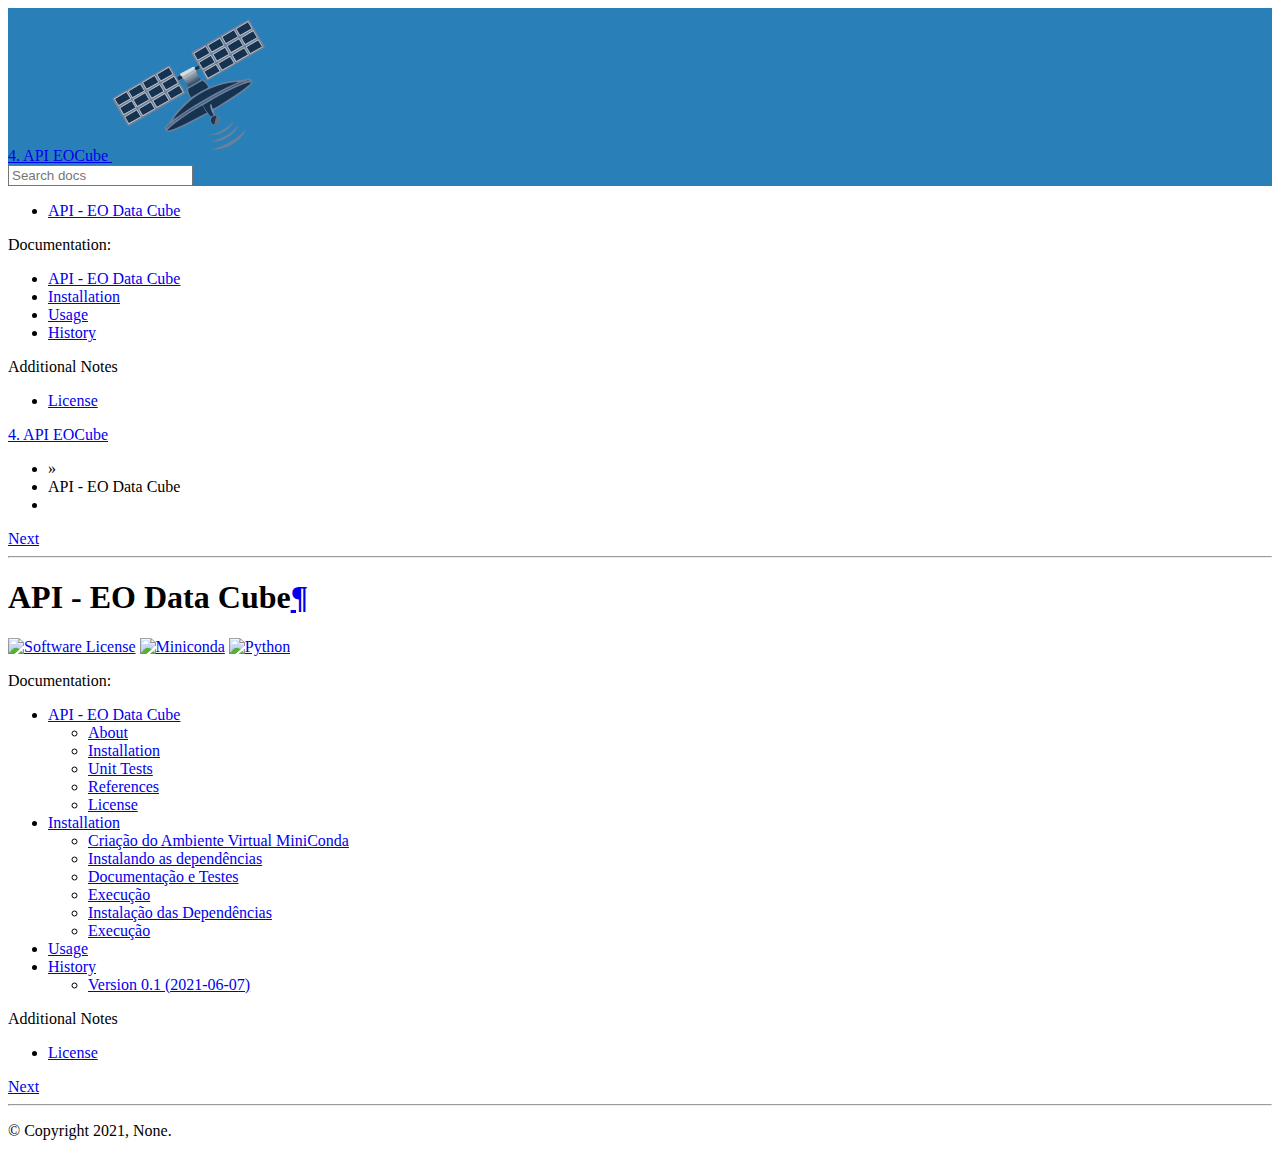
==== commit 452bb66b: "fixing docs" ====
--- a/docs/index.html
+++ b/docs/index.html
@@ -4,34 +4,34 @@
 <html class="writer-html5" lang="en-US" >
 <head>
   <meta charset="utf-8" />
-  
+
   <meta name="viewport" content="width=device-width, initial-scale=1.0" />
-  
+
   <title>API - EO Data Cube &mdash; API - EO Data Cube</title>
-  
-
-  
-  <link rel="stylesheet" href="_static/css/theme.css" type="text/css" />
-  <link rel="stylesheet" href="_static/pygments.css" type="text/css" />
-  <link rel="stylesheet" href="_static/copybutton.css" type="text/css" />
-
-  
-  
+
+
+
+  <link rel="stylesheet" href="https://abnerernaniadsfatec.github.io/in-prog-geo/_static/css/theme.css" type="text/css" />
+  <link rel="stylesheet" href="https://abnerernaniadsfatec.github.io/in-prog-geo/_static/pygments.css" type="text/css" />
+  <link rel="stylesheet" href="https://abnerernaniadsfatec.github.io/in-prog-geo/_static/copybutton.css" type="text/css" />
+
+
+
     <link rel="shortcut icon" href="_static/favicon.ico"/>
-  
-
-  
-  
-
-  
+
+
+
+
+
+
     <link rel="canonical" href="https://AbnerErnaniADSFatec.github.io/index.html" />
 
-  
+
   <!--[if lt IE 9]>
     <script src="_static/js/html5shiv.min.js"></script>
   <![endif]-->
-  
-    
+
+
       <script type="text/javascript" id="documentation_options" data-url_root="./" src="_static/documentation_options.js"></script>
         <script src="_static/jquery.js"></script>
         <script src="_static/underscore.js"></script>
@@ -39,42 +39,42 @@
         <script src="_static/language_data.js"></script>
         <script src="_static/clipboard.min.js"></script>
         <script src="_static/copybutton.js"></script>
-    
+
     <script type="text/javascript" src="_static/js/theme.js"></script>
 
-    
+
     <link rel="author" title="About these documents" href="about.html" />
     <link rel="index" title="Index" href="genindex.html" />
     <link rel="search" title="Search" href="search.html" />
-    <link rel="next" title="API - EO Data Cube" href="about.html" /> 
+    <link rel="next" title="API - EO Data Cube" href="about.html" />
 </head>
 
 <body class="wy-body-for-nav">
 
-   
+
   <div class="wy-grid-for-nav">
-    
+
     <nav data-toggle="wy-nav-shift" class="wy-nav-side">
       <div class="wy-side-scroll">
         <div class="wy-side-nav-search"  style="background: #2980B9" >
-          
-
-          
+
+
+
             <a href="#" class="icon icon-home"> 4. API EOCube
-          
-
-          
-            
+
+
+
+
             <img src="_static/logo.png" class="logo" alt="Logo"/>
-          
+
           </a>
 
-          
-            
-            
-          
-
-          
+
+
+
+
+
+
 <div role="search">
   <form id="rtd-search-form" class="wy-form" action="search.html" method="get">
     <input type="text" name="q" placeholder="Search docs" />
@@ -83,17 +83,17 @@
   </form>
 </div>
 
-          
+
         </div>
 
-        
+
         <div class="wy-menu wy-menu-vertical" data-spy="affix" role="navigation" aria-label="main navigation">
-          
-            
-            
-              
-            
-            
+
+
+
+
+
+
               <ul class="current">
 <li class="toctree-l1 current"><a class="current reference internal" href="#">API - EO Data Cube</a></li>
 </ul>
@@ -109,29 +109,29 @@
 <li class="toctree-l1"><a class="reference internal" href="license.html">License</a></li>
 </ul>
 
-            
-          
+
+
         </div>
-        
+
       </div>
     </nav>
 
     <section data-toggle="wy-nav-shift" class="wy-nav-content-wrap">
 
-      
+
       <nav class="wy-nav-top" aria-label="top navigation">
-        
+
           <i data-toggle="wy-nav-top" class="fa fa-bars"></i>
           <a href="#">4. API EOCube</a>
-        
+
       </nav>
 
 
       <div class="wy-nav-content">
-        
+
         <div class="rst-content style-external-links">
-        
-          
+
+
 
 
 
@@ -152,33 +152,33 @@
 <div role="navigation" aria-label="breadcrumbs navigation">
 
   <ul class="wy-breadcrumbs">
-    
+
       <li><a href="#" class="icon icon-home"></a> &raquo;</li>
-        
+
       <li>API - EO Data Cube</li>
-    
-    
+
+
       <li class="wy-breadcrumbs-aside">
-        
-          
-        
+
+
+
       </li>
-    
+
   </ul>
 
-  
+
   <div class="rst-breadcrumbs-buttons" role="navigation" aria-label="breadcrumb navigation">
-      
+
         <a href="about.html" class="btn btn-neutral float-right" title="API - EO Data Cube" accesskey="n">Next <span class="fa fa-arrow-circle-right" aria-hidden="true"></span></a>
-      
-      
+
+
   </div>
-  
+
   <hr/>
 </div>
           <div role="main" class="document" itemscope="itemscope" itemtype="http://schema.org/Article">
            <div itemprop="articleBody">
-            
+
   <div class="section" id="api-eo-data-cube">
 <h1>API - EO Data Cube<a class="headerlink" href="#api-eo-data-cube" title="Permalink to this headline">¶</a></h1>
 <a class="reference external image-reference" href="https://github.com/brazil-data-cube/wtss/blob/master/LICENSE"><img alt="Software License" src="https://img.shields.io/badge/license-MIT-green" /></a>
@@ -223,7 +223,7 @@
 
 
            </div>
-           
+
           </div>
           <footer>
     <div class="rst-footer-buttons" role="navigation" aria-label="footer navigation">
@@ -237,7 +237,7 @@
         &#169; Copyright 2021, None.
 
     </p>
-  </div> 
+  </div>
 
 </footer>
         </div>
@@ -246,7 +246,7 @@
     </section>
 
   </div>
-  
+
 
   <script type="text/javascript">
       jQuery(function () {
@@ -254,9 +254,9 @@
       });
   </script>
 
-  
-  
-    
+
+
+
     <!-- Theme Analytics -->
     <script>
     (function(i,s,o,g,r,a,m){i['GoogleAnalyticsObject']=r;i[r]=i[r]||function(){
@@ -265,12 +265,12 @@
     })(window,document,'script','https://www.google-analytics.com/analytics.js','ga');
 
     ga('create', 'XXXXXXXXXX', 'auto');
-    
+
     ga('send', 'pageview');
     </script>
 
-    
-   
+
+
 
 </body>
 </html>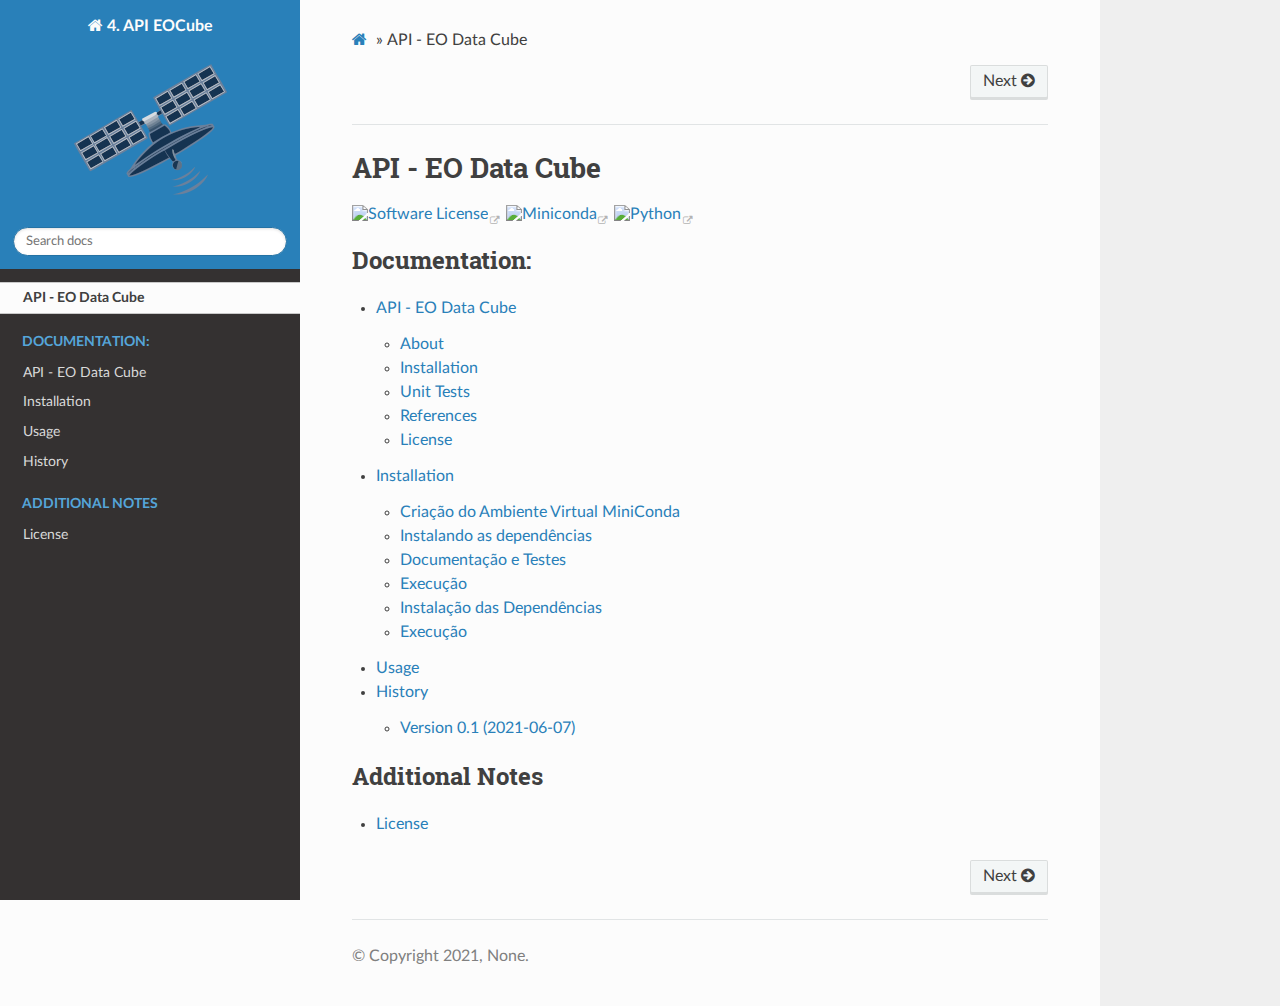
==== commit ccf7dd74: "fix docs" ====
--- a/docs/index.html
+++ b/docs/index.html
@@ -4,34 +4,34 @@
 <html class="writer-html5" lang="en-US" >
 <head>
   <meta charset="utf-8" />
-
+  
   <meta name="viewport" content="width=device-width, initial-scale=1.0" />
-
+  
   <title>API - EO Data Cube &mdash; API - EO Data Cube</title>
-
-
-
-  <link rel="stylesheet" href="https://abnerernaniadsfatec.github.io/in-prog-geo/_static/css/theme.css" type="text/css" />
-  <link rel="stylesheet" href="https://abnerernaniadsfatec.github.io/in-prog-geo/_static/pygments.css" type="text/css" />
-  <link rel="stylesheet" href="https://abnerernaniadsfatec.github.io/in-prog-geo/_static/copybutton.css" type="text/css" />
-
-
-
+  
+
+  
+  <link rel="stylesheet" href="_static/css/theme.css" type="text/css" />
+  <link rel="stylesheet" href="_static/pygments.css" type="text/css" />
+  <link rel="stylesheet" href="_static/copybutton.css" type="text/css" />
+
+  
+  
     <link rel="shortcut icon" href="_static/favicon.ico"/>
-
-
-
-
-
-
+  
+
+  
+  
+
+  
     <link rel="canonical" href="https://AbnerErnaniADSFatec.github.io/index.html" />
 
-
+  
   <!--[if lt IE 9]>
     <script src="_static/js/html5shiv.min.js"></script>
   <![endif]-->
-
-
+  
+    
       <script type="text/javascript" id="documentation_options" data-url_root="./" src="_static/documentation_options.js"></script>
         <script src="_static/jquery.js"></script>
         <script src="_static/underscore.js"></script>
@@ -39,42 +39,42 @@
         <script src="_static/language_data.js"></script>
         <script src="_static/clipboard.min.js"></script>
         <script src="_static/copybutton.js"></script>
-
+    
     <script type="text/javascript" src="_static/js/theme.js"></script>
 
-
+    
     <link rel="author" title="About these documents" href="about.html" />
     <link rel="index" title="Index" href="genindex.html" />
     <link rel="search" title="Search" href="search.html" />
-    <link rel="next" title="API - EO Data Cube" href="about.html" />
+    <link rel="next" title="API - EO Data Cube" href="about.html" /> 
 </head>
 
 <body class="wy-body-for-nav">
 
-
+   
   <div class="wy-grid-for-nav">
-
+    
     <nav data-toggle="wy-nav-shift" class="wy-nav-side">
       <div class="wy-side-scroll">
         <div class="wy-side-nav-search"  style="background: #2980B9" >
-
-
-
+          
+
+          
             <a href="#" class="icon icon-home"> 4. API EOCube
-
-
-
-
+          
+
+          
+            
             <img src="_static/logo.png" class="logo" alt="Logo"/>
-
+          
           </a>
 
-
-
-
-
-
-
+          
+            
+            
+          
+
+          
 <div role="search">
   <form id="rtd-search-form" class="wy-form" action="search.html" method="get">
     <input type="text" name="q" placeholder="Search docs" />
@@ -83,17 +83,17 @@
   </form>
 </div>
 
-
+          
         </div>
 
-
+        
         <div class="wy-menu wy-menu-vertical" data-spy="affix" role="navigation" aria-label="main navigation">
-
-
-
-
-
-
+          
+            
+            
+              
+            
+            
               <ul class="current">
 <li class="toctree-l1 current"><a class="current reference internal" href="#">API - EO Data Cube</a></li>
 </ul>
@@ -109,29 +109,29 @@
 <li class="toctree-l1"><a class="reference internal" href="license.html">License</a></li>
 </ul>
 
-
-
+            
+          
         </div>
-
+        
       </div>
     </nav>
 
     <section data-toggle="wy-nav-shift" class="wy-nav-content-wrap">
 
-
+      
       <nav class="wy-nav-top" aria-label="top navigation">
-
+        
           <i data-toggle="wy-nav-top" class="fa fa-bars"></i>
           <a href="#">4. API EOCube</a>
-
+        
       </nav>
 
 
       <div class="wy-nav-content">
-
+        
         <div class="rst-content style-external-links">
-
-
+        
+          
 
 
 
@@ -152,33 +152,33 @@
 <div role="navigation" aria-label="breadcrumbs navigation">
 
   <ul class="wy-breadcrumbs">
-
+    
       <li><a href="#" class="icon icon-home"></a> &raquo;</li>
-
+        
       <li>API - EO Data Cube</li>
-
-
+    
+    
       <li class="wy-breadcrumbs-aside">
-
-
-
+        
+          
+        
       </li>
-
+    
   </ul>
 
-
+  
   <div class="rst-breadcrumbs-buttons" role="navigation" aria-label="breadcrumb navigation">
-
+      
         <a href="about.html" class="btn btn-neutral float-right" title="API - EO Data Cube" accesskey="n">Next <span class="fa fa-arrow-circle-right" aria-hidden="true"></span></a>
-
-
+      
+      
   </div>
-
+  
   <hr/>
 </div>
           <div role="main" class="document" itemscope="itemscope" itemtype="http://schema.org/Article">
            <div itemprop="articleBody">
-
+            
   <div class="section" id="api-eo-data-cube">
 <h1>API - EO Data Cube<a class="headerlink" href="#api-eo-data-cube" title="Permalink to this headline">¶</a></h1>
 <a class="reference external image-reference" href="https://github.com/brazil-data-cube/wtss/blob/master/LICENSE"><img alt="Software License" src="https://img.shields.io/badge/license-MIT-green" /></a>
@@ -223,7 +223,7 @@
 
 
            </div>
-
+           
           </div>
           <footer>
     <div class="rst-footer-buttons" role="navigation" aria-label="footer navigation">
@@ -237,7 +237,7 @@
         &#169; Copyright 2021, None.
 
     </p>
-  </div>
+  </div> 
 
 </footer>
         </div>
@@ -246,7 +246,7 @@
     </section>
 
   </div>
-
+  
 
   <script type="text/javascript">
       jQuery(function () {
@@ -254,9 +254,9 @@
       });
   </script>
 
-
-
-
+  
+  
+    
     <!-- Theme Analytics -->
     <script>
     (function(i,s,o,g,r,a,m){i['GoogleAnalyticsObject']=r;i[r]=i[r]||function(){
@@ -265,12 +265,12 @@
     })(window,document,'script','https://www.google-analytics.com/analytics.js','ga');
 
     ga('create', 'XXXXXXXXXX', 'auto');
-
+    
     ga('send', 'pageview');
     </script>
 
-
-
+    
+   
 
 </body>
 </html>--- a/docs/_static/css/theme.css
+++ b/docs/_static/css/theme.css
@@ -0,0 +1,4 @@
+html{box-sizing:border-box}*,:after,:before{box-sizing:inherit}article,aside,details,figcaption,figure,footer,header,hgroup,nav,section{display:block}audio,canvas,video{display:inline-block;*display:inline;*zoom:1}[hidden],audio:not([controls]){display:none}*{-webkit-box-sizing:border-box;-moz-box-sizing:border-box;box-sizing:border-box}html{font-size:100%;-webkit-text-size-adjust:100%;-ms-text-size-adjust:100%}body{margin:0}a:active,a:hover{outline:0}abbr[title]{border-bottom:1px dotted}b,strong{font-weight:700}blockquote{margin:0}dfn{font-style:italic}ins{background:#ff9;text-decoration:none}ins,mark{color:#000}mark{background:#ff0;font-style:italic;font-weight:700}.rst-content code,.rst-content tt,code,kbd,pre,samp{font-family:monospace,serif;_font-family:courier new,monospace;font-size:1em}pre{white-space:pre}q{quotes:none}q:after,q:before{content:"";content:none}small{font-size:85%}sub,sup{font-size:75%;line-height:0;position:relative;vertical-align:baseline}sup{top:-.5em}sub{bottom:-.25em}dl,ol,ul{margin:0;padding:0;list-style:none;list-style-image:none}li{list-style:none}dd{margin:0}img{border:0;-ms-interpolation-mode:bicubic;vertical-align:middle;max-width:100%}svg:not(:root){overflow:hidden}figure,form{margin:0}label{cursor:pointer}button,input,select,textarea{font-size:100%;margin:0;vertical-align:baseline;*vertical-align:middle}button,input{line-height:normal}button,input[type=button],input[type=reset],input[type=submit]{cursor:pointer;-webkit-appearance:button;*overflow:visible}button[disabled],input[disabled]{cursor:default}input[type=search]{-webkit-appearance:textfield;-moz-box-sizing:content-box;-webkit-box-sizing:content-box;box-sizing:content-box}textarea{resize:vertical}table{border-collapse:collapse;border-spacing:0}td{vertical-align:top}.chromeframe{margin:.2em 0;background:#ccc;color:#000;padding:.2em 0}.ir{display:block;border:0;text-indent:-999em;overflow:hidden;background-color:transparent;background-repeat:no-repeat;text-align:left;direction:ltr;*line-height:0}.ir br{display:none}.hidden{display:none!important;visibility:hidden}.visuallyhidden{border:0;clip:rect(0 0 0 0);height:1px;margin:-1px;overflow:hidden;padding:0;position:absolute;width:1px}.visuallyhidden.focusable:active,.visuallyhidden.focusable:focus{clip:auto;height:auto;margin:0;overflow:visible;position:static;width:auto}.invisible{visibility:hidden}.relative{position:relative}big,small{font-size:100%}@media print{body,html,section{background:none!important}*{box-shadow:none!important;text-shadow:none!important;filter:none!important;-ms-filter:none!important}a,a:visited{text-decoration:underline}.ir a:after,a[href^="#"]:after,a[href^="javascript:"]:after{content:""}blockquote,pre{page-break-inside:avoid}thead{display:table-header-group}img,tr{page-break-inside:avoid}img{max-width:100%!important}@page{margin:.5cm}.rst-content .toctree-wrapper>p.caption,h2,h3,p{orphans:3;widows:3}.rst-content .toctree-wrapper>p.caption,h2,h3{page-break-after:avoid}}.btn,.fa:before,.icon:before,.rst-content .admonition,.rst-content .admonition-title:before,.rst-content .admonition-todo,.rst-content .attention,.rst-content .caution,.rst-content .code-block-caption .headerlink:before,.rst-content .danger,.rst-content .error,.rst-content .hint,.rst-content .important,.rst-content .note,.rst-content .seealso,.rst-content .tip,.rst-content .warning,.rst-content code.download span:first-child:before,.rst-content dl dt .headerlink:before,.rst-content h1 .headerlink:before,.rst-content h2 .headerlink:before,.rst-content h3 .headerlink:before,.rst-content h4 .headerlink:before,.rst-content h5 .headerlink:before,.rst-content h6 .headerlink:before,.rst-content p.caption .headerlink:before,.rst-content table>caption .headerlink:before,.rst-content tt.download span:first-child:before,.wy-alert,.wy-dropdown .caret:before,.wy-inline-validate.wy-inline-validate-danger .wy-input-context:before,.wy-inline-validate.wy-inline-validate-info .wy-input-context:before,.wy-inline-validate.wy-inline-validate-success .wy-input-context:before,.wy-inline-validate.wy-inline-validate-warning .wy-input-context:before,.wy-menu-vertical li.current>a,.wy-menu-vertical li.current>a span.toctree-expand:before,.wy-menu-vertical li.on a,.wy-menu-vertical li.on a span.toctree-expand:before,.wy-menu-vertical li span.toctree-expand:before,.wy-nav-top a,.wy-side-nav-search .wy-dropdown>a,.wy-side-nav-search>a,input[type=color],input[type=date],input[type=datetime-local],input[type=datetime],input[type=email],input[type=month],input[type=number],input[type=password],input[type=search],input[type=tel],input[type=text],input[type=time],input[type=url],input[type=week],select,textarea{-webkit-font-smoothing:antialiased}.clearfix{*zoom:1}.clearfix:after,.clearfix:before{display:table;content:""}.clearfix:after{clear:both}/*!
+ *  Font Awesome 4.7.0 by @davegandy - http://fontawesome.io - @fontawesome
+ *  License - http://fontawesome.io/license (Font: SIL OFL 1.1, CSS: MIT License)
+ */@font-face{font-family:FontAwesome;src:url(fonts/fontawesome-webfont.eot?674f50d287a8c48dc19ba404d20fe713);src:url(fonts/fontawesome-webfont.eot?674f50d287a8c48dc19ba404d20fe713?#iefix&v=4.7.0) format("embedded-opentype"),url(fonts/fontawesome-webfont.woff2?af7ae505a9eed503f8b8e6982036873e) format("woff2"),url(fonts/fontawesome-webfont.woff?fee66e712a8a08eef5805a46892932ad) format("woff"),url(fonts/fontawesome-webfont.ttf?b06871f281fee6b241d60582ae9369b9) format("truetype"),url(fonts/fontawesome-webfont.svg?912ec66d7572ff821749319396470bde#fontawesomeregular) format("svg");font-weight:400;font-style:normal}.fa,.icon,.rst-content .admonition-title,.rst-content .code-block-caption .headerlink,.rst-content code.download span:first-child,.rst-content dl dt .headerlink,.rst-content h1 .headerlink,.rst-content h2 .headerlink,.rst-content h3 .headerlink,.rst-content h4 .headerlink,.rst-content h5 .headerlink,.rst-content h6 .headerlink,.rst-content p.caption .headerlink,.rst-content table>caption .headerlink,.rst-content tt.download span:first-child,.wy-menu-vertical li.current>a span.toctree-expand,.wy-menu-vertical li.on a span.toctree-expand,.wy-menu-vertical li span.toctree-expand{display:inline-block;font:normal normal normal 14px/1 FontAwesome;font-size:inherit;text-rendering:auto;-webkit-font-smoothing:antialiased;-moz-osx-font-smoothing:grayscale}.fa-lg{font-size:1.33333em;line-height:.75em;vertical-align:-15%}.fa-2x{font-size:2em}.fa-3x{font-size:3em}.fa-4x{font-size:4em}.fa-5x{font-size:5em}.fa-fw{width:1.28571em;text-align:center}.fa-ul{padding-left:0;margin-left:2.14286em;list-style-type:none}.fa-ul>li{position:relative}.fa-li{position:absolute;left:-2.14286em;width:2.14286em;top:.14286em;text-align:center}.fa-li.fa-lg{left:-1.85714em}.fa-border{padding:.2em .25em .15em;border:.08em solid #eee;border-radius:.1em}.fa-pull-left{float:left}.fa-pull-right{float:right}.fa-pull-left.icon,.fa.fa-pull-left,.rst-content .code-block-caption .fa-pull-left.headerlink,.rst-content .fa-pull-left.admonition-title,.rst-content code.download span.fa-pull-left:first-child,.rst-content dl dt .fa-pull-left.headerlink,.rst-content h1 .fa-pull-left.headerlink,.rst-content h2 .fa-pull-left.headerlink,.rst-content h3 .fa-pull-left.headerlink,.rst-content h4 .fa-pull-left.headerlink,.rst-content h5 .fa-pull-left.headerlink,.rst-content h6 .fa-pull-left.headerlink,.rst-content p.caption .fa-pull-left.headerlink,.rst-content table>caption .fa-pull-left.headerlink,.rst-content tt.download span.fa-pull-left:first-child,.wy-menu-vertical li.current>a span.fa-pull-left.toctree-expand,.wy-menu-vertical li.on a span.fa-pull-left.toctree-expand,.wy-menu-vertical li span.fa-pull-left.toctree-expand{margin-right:.3em}.fa-pull-right.icon,.fa.fa-pull-right,.rst-content .code-block-caption .fa-pull-right.headerlink,.rst-content .fa-pull-right.admonition-title,.rst-content code.download span.fa-pull-right:first-child,.rst-content dl dt .fa-pull-right.headerlink,.rst-content h1 .fa-pull-right.headerlink,.rst-content h2 .fa-pull-right.headerlink,.rst-content h3 .fa-pull-right.headerlink,.rst-content h4 .fa-pull-right.headerlink,.rst-content h5 .fa-pull-right.headerlink,.rst-content h6 .fa-pull-right.headerlink,.rst-content p.caption .fa-pull-right.headerlink,.rst-content table>caption .fa-pull-right.headerlink,.rst-content tt.download span.fa-pull-right:first-child,.wy-menu-vertical li.current>a span.fa-pull-right.toctree-expand,.wy-menu-vertical li.on a span.fa-pull-right.toctree-expand,.wy-menu-vertical li span.fa-pull-right.toctree-expand{margin-left:.3em}.pull-right{float:right}.pull-left{float:left}.fa.pull-left,.pull-left.icon,.rst-content .code-block-caption .pull-left.headerlink,.rst-content .pull-left.admonition-title,.rst-content code.download span.pull-left:first-child,.rst-content dl dt .pull-left.headerlink,.rst-content h1 .pull-left.headerlink,.rst-content h2 .pull-left.headerlink,.rst-content h3 .pull-left.headerlink,.rst-content h4 .pull-left.headerlink,.rst-content h5 .pull-left.headerlink,.rst-content h6 .pull-left.headerlink,.rst-content p.caption .pull-left.headerlink,.rst-content table>caption .pull-left.headerlink,.rst-content tt.download span.pull-left:first-child,.wy-menu-vertical li.current>a span.pull-left.toctree-expand,.wy-menu-vertical li.on a span.pull-left.toctree-expand,.wy-menu-vertical li span.pull-left.toctree-expand{margin-right:.3em}.fa.pull-right,.pull-right.icon,.rst-content .code-block-caption .pull-right.headerlink,.rst-content .pull-right.admonition-title,.rst-content code.download span.pull-right:first-child,.rst-content dl dt .pull-right.headerlink,.rst-content h1 .pull-right.headerlink,.rst-content h2 .pull-right.headerlink,.rst-content h3 .pull-right.headerlink,.rst-content h4 .pull-right.headerlink,.rst-content h5 .pull-right.headerlink,.rst-content h6 .pull-right.headerlink,.rst-content p.caption .pull-right.headerlink,.rst-content table>caption .pull-right.headerlink,.rst-content tt.download span.pull-right:first-child,.wy-menu-vertical li.current>a span.pull-right.toctree-expand,.wy-menu-vertical li.on a span.pull-right.toctree-expand,.wy-menu-vertical li span.pull-right.toctree-expand{margin-left:.3em}.fa-spin{-webkit-animation:fa-spin 2s linear infinite;animation:fa-spin 2s linear infinite}.fa-pulse{-webkit-animation:fa-spin 1s steps(8) infinite;animation:fa-spin 1s steps(8) infinite}@-webkit-keyframes fa-spin{0%{-webkit-transform:rotate(0deg);transform:rotate(0deg)}to{-webkit-transform:rotate(359deg);transform:rotate(359deg)}}@keyframes fa-spin{0%{-webkit-transform:rotate(0deg);transform:rotate(0deg)}to{-webkit-transform:rotate(359deg);transform:rotate(359deg)}}.fa-rotate-90{-ms-filter:"progid:DXImageTransform.Microsoft.BasicImage(rotation=1)";-webkit-transform:rotate(90deg);-ms-transform:rotate(90deg);transform:rotate(90deg)}.fa-rotate-180{-ms-filter:"progid:DXImageTransform.Microsoft.BasicImage(rotation=2)";-webkit-transform:rotate(180deg);-ms-transform:rotate(180deg);transform:rotate(180deg)}.fa-rotate-270{-ms-filter:"progid:DXImageTransform.Microsoft.BasicImage(rotation=3)";-webkit-transform:rotate(270deg);-ms-transform:rotate(270deg);transform:rotate(270deg)}.fa-flip-horizontal{-ms-filter:"progid:DXImageTransform.Microsoft.BasicImage(rotation=0, mirror=1)";-webkit-transform:scaleX(-1);-ms-transform:scaleX(-1);transform:scaleX(-1)}.fa-flip-vertical{-ms-filter:"progid:DXImageTransform.Microsoft.BasicImage(rotation=2, mirror=1)";-webkit-transform:scaleY(-1);-ms-transform:scaleY(-1);transform:scaleY(-1)}:root .fa-flip-horizontal,:root .fa-flip-vertical,:root .fa-rotate-90,:root .fa-rotate-180,:root .fa-rotate-270{filter:none}.fa-stack{position:relative;display:inline-block;width:2em;height:2em;line-height:2em;vertical-align:middle}.fa-stack-1x,.fa-stack-2x{position:absolute;left:0;width:100%;text-align:center}.fa-stack-1x{line-height:inherit}.fa-stack-2x{font-size:2em}.fa-inverse{color:#fff}.fa-glass:before{content:""}.fa-music:before{content:""}.fa-search:before,.icon-search:before{content:""}.fa-envelope-o:before{content:""}.fa-heart:before{content:""}.fa-star:before{content:""}.fa-star-o:before{content:""}.fa-user:before{content:""}.fa-film:before{content:""}.fa-th-large:before{content:""}.fa-th:before{content:""}.fa-th-list:before{content:""}.fa-check:before{content:""}.fa-close:before,.fa-remove:before,.fa-times:before{content:""}.fa-search-plus:before{content:""}.fa-search-minus:before{content:""}.fa-power-off:before{content:""}.fa-signal:before{content:""}.fa-cog:before,.fa-gear:before{content:""}.fa-trash-o:before{content:""}.fa-home:before,.icon-home:before{content:""}.fa-file-o:before{content:""}.fa-clock-o:before{content:""}.fa-road:before{content:""}.fa-download:before,.rst-content code.download span:first-child:before,.rst-content tt.download span:first-child:before{content:""}.fa-arrow-circle-o-down:before{content:""}.fa-arrow-circle-o-up:before{content:""}.fa-inbox:before{content:""}.fa-play-circle-o:before{content:""}.fa-repeat:before,.fa-rotate-right:before{content:""}.fa-refresh:before{content:""}.fa-list-alt:before{content:""}.fa-lock:before{content:""}.fa-flag:before{content:""}.fa-headphones:before{content:""}.fa-volume-off:before{content:""}.fa-volume-down:before{content:""}.fa-volume-up:before{content:""}.fa-qrcode:before{content:""}.fa-barcode:before{content:""}.fa-tag:before{content:""}.fa-tags:before{content:""}.fa-book:before,.icon-book:before{content:""}.fa-bookmark:before{content:""}.fa-print:before{content:""}.fa-camera:before{content:""}.fa-font:before{content:""}.fa-bold:before{content:""}.fa-italic:before{content:""}.fa-text-height:before{content:""}.fa-text-width:before{content:""}.fa-align-left:before{content:""}.fa-align-center:before{content:""}.fa-align-right:before{content:""}.fa-align-justify:before{content:""}.fa-list:before{content:""}.fa-dedent:before,.fa-outdent:before{content:""}.fa-indent:before{content:""}.fa-video-camera:before{content:""}.fa-image:before,.fa-photo:before,.fa-picture-o:before{content:""}.fa-pencil:before{content:""}.fa-map-marker:before{content:""}.fa-adjust:before{content:""}.fa-tint:before{content:""}.fa-edit:before,.fa-pencil-square-o:before{content:""}.fa-share-square-o:before{content:""}.fa-check-square-o:before{content:""}.fa-arrows:before{content:""}.fa-step-backward:before{content:""}.fa-fast-backward:before{content:""}.fa-backward:before{content:""}.fa-play:before{content:""}.fa-pause:before{content:""}.fa-stop:before{content:""}.fa-forward:before{content:""}.fa-fast-forward:before{content:""}.fa-step-forward:before{content:""}.fa-eject:before{content:""}.fa-chevron-left:before{content:""}.fa-chevron-right:before{content:""}.fa-plus-circle:before{content:""}.fa-minus-circle:before{content:""}.fa-times-circle:before,.wy-inline-validate.wy-inline-validate-danger .wy-input-context:before{content:""}.fa-check-circle:before,.wy-inline-validate.wy-inline-validate-success .wy-input-context:before{content:""}.fa-question-circle:before{content:""}.fa-info-circle:before{content:""}.fa-crosshairs:before{content:""}.fa-times-circle-o:before{content:""}.fa-check-circle-o:before{content:""}.fa-ban:before{content:""}.fa-arrow-left:before{content:""}.fa-arrow-right:before{content:""}.fa-arrow-up:before{content:""}.fa-arrow-down:before{content:""}.fa-mail-forward:before,.fa-share:before{content:""}.fa-expand:before{content:""}.fa-compress:before{content:""}.fa-plus:before{content:""}.fa-minus:before{content:""}.fa-asterisk:before{content:""}.fa-exclamation-circle:before,.rst-content .admonition-title:before,.wy-inline-validate.wy-inline-validate-info .wy-input-context:before,.wy-inline-validate.wy-inline-validate-warning .wy-input-context:before{content:""}.fa-gift:before{content:""}.fa-leaf:before{content:""}.fa-fire:before,.icon-fire:before{content:""}.fa-eye:before{content:""}.fa-eye-slash:before{content:""}.fa-exclamation-triangle:before,.fa-warning:before{content:""}.fa-plane:before{content:""}.fa-calendar:before{content:""}.fa-random:before{content:""}.fa-comment:before{content:""}.fa-magnet:before{content:""}.fa-chevron-up:before{content:""}.fa-chevron-down:before{content:""}.fa-retweet:before{content:""}.fa-shopping-cart:before{content:""}.fa-folder:before{content:""}.fa-folder-open:before{content:""}.fa-arrows-v:before{content:""}.fa-arrows-h:before{content:""}.fa-bar-chart-o:before,.fa-bar-chart:before{content:""}.fa-twitter-square:before{content:""}.fa-facebook-square:before{content:""}.fa-camera-retro:before{content:""}.fa-key:before{content:""}.fa-cogs:before,.fa-gears:before{content:""}.fa-comments:before{content:""}.fa-thumbs-o-up:before{content:""}.fa-thumbs-o-down:before{content:""}.fa-star-half:before{content:""}.fa-heart-o:before{content:""}.fa-sign-out:before{content:""}.fa-linkedin-square:before{content:""}.fa-thumb-tack:before{content:""}.fa-external-link:before{content:""}.fa-sign-in:before{content:""}.fa-trophy:before{content:""}.fa-github-square:before{content:""}.fa-upload:before{content:""}.fa-lemon-o:before{content:""}.fa-phone:before{content:""}.fa-square-o:before{content:""}.fa-bookmark-o:before{content:""}.fa-phone-square:before{content:""}.fa-twitter:before{content:""}.fa-facebook-f:before,.fa-facebook:before{content:""}.fa-github:before,.icon-github:before{content:""}.fa-unlock:before{content:""}.fa-credit-card:before{content:""}.fa-feed:before,.fa-rss:before{content:""}.fa-hdd-o:before{content:""}.fa-bullhorn:before{content:""}.fa-bell:before{content:""}.fa-certificate:before{content:""}.fa-hand-o-right:before{content:""}.fa-hand-o-left:before{content:""}.fa-hand-o-up:before{content:""}.fa-hand-o-down:before{content:""}.fa-arrow-circle-left:before,.icon-circle-arrow-left:before{content:""}.fa-arrow-circle-right:before,.icon-circle-arrow-right:before{content:""}.fa-arrow-circle-up:before{content:""}.fa-arrow-circle-down:before{content:""}.fa-globe:before{content:""}.fa-wrench:before{content:""}.fa-tasks:before{content:""}.fa-filter:before{content:""}.fa-briefcase:before{content:""}.fa-arrows-alt:before{content:""}.fa-group:before,.fa-users:before{content:""}.fa-chain:before,.fa-link:before,.icon-link:before{content:""}.fa-cloud:before{content:""}.fa-flask:before{content:""}.fa-cut:before,.fa-scissors:before{content:""}.fa-copy:before,.fa-files-o:before{content:""}.fa-paperclip:before{content:""}.fa-floppy-o:before,.fa-save:before{content:""}.fa-square:before{content:""}.fa-bars:before,.fa-navicon:before,.fa-reorder:before{content:""}.fa-list-ul:before{content:""}.fa-list-ol:before{content:""}.fa-strikethrough:before{content:""}.fa-underline:before{content:""}.fa-table:before{content:""}.fa-magic:before{content:""}.fa-truck:before{content:""}.fa-pinterest:before{content:""}.fa-pinterest-square:before{content:""}.fa-google-plus-square:before{content:""}.fa-google-plus:before{content:""}.fa-money:before{content:""}.fa-caret-down:before,.icon-caret-down:before,.wy-dropdown .caret:before{content:""}.fa-caret-up:before{content:""}.fa-caret-left:before{content:""}.fa-caret-right:before{content:""}.fa-columns:before{content:""}.fa-sort:before,.fa-unsorted:before{content:""}.fa-sort-desc:before,.fa-sort-down:before{content:""}.fa-sort-asc:before,.fa-sort-up:before{content:""}.fa-envelope:before{content:""}.fa-linkedin:before{content:""}.fa-rotate-left:before,.fa-undo:before{content:""}.fa-gavel:before,.fa-legal:before{content:""}.fa-dashboard:before,.fa-tachometer:before{content:""}.fa-comment-o:before{content:""}.fa-comments-o:before{content:""}.fa-bolt:before,.fa-flash:before{content:""}.fa-sitemap:before{content:""}.fa-umbrella:before{content:""}.fa-clipboard:before,.fa-paste:before{content:""}.fa-lightbulb-o:before{content:""}.fa-exchange:before{content:""}.fa-cloud-download:before{content:""}.fa-cloud-upload:before{content:""}.fa-user-md:before{content:""}.fa-stethoscope:before{content:""}.fa-suitcase:before{content:""}.fa-bell-o:before{content:""}.fa-coffee:before{content:""}.fa-cutlery:before{content:""}.fa-file-text-o:before{content:""}.fa-building-o:before{content:""}.fa-hospital-o:before{content:""}.fa-ambulance:before{content:""}.fa-medkit:before{content:""}.fa-fighter-jet:before{content:""}.fa-beer:before{content:""}.fa-h-square:before{content:""}.fa-plus-square:before{content:""}.fa-angle-double-left:before{content:""}.fa-angle-double-right:before{content:""}.fa-angle-double-up:before{content:""}.fa-angle-double-down:before{content:""}.fa-angle-left:before{content:""}.fa-angle-right:before{content:""}.fa-angle-up:before{content:""}.fa-angle-down:before{content:""}.fa-desktop:before{content:""}.fa-laptop:before{content:""}.fa-tablet:before{content:""}.fa-mobile-phone:before,.fa-mobile:before{content:""}.fa-circle-o:before{content:""}.fa-quote-left:before{content:""}.fa-quote-right:before{content:""}.fa-spinner:before{content:""}.fa-circle:before{content:""}.fa-mail-reply:before,.fa-reply:before{content:""}.fa-github-alt:before{content:""}.fa-folder-o:before{content:""}.fa-folder-open-o:before{content:""}.fa-smile-o:before{content:""}.fa-frown-o:before{content:""}.fa-meh-o:before{content:""}.fa-gamepad:before{content:""}.fa-keyboard-o:before{content:""}.fa-flag-o:before{content:""}.fa-flag-checkered:before{content:""}.fa-terminal:before{content:""}.fa-code:before{content:""}.fa-mail-reply-all:before,.fa-reply-all:before{content:""}.fa-star-half-empty:before,.fa-star-half-full:before,.fa-star-half-o:before{content:""}.fa-location-arrow:before{content:""}.fa-crop:before{content:""}.fa-code-fork:before{content:""}.fa-chain-broken:before,.fa-unlink:before{content:""}.fa-question:before{content:""}.fa-info:before{content:""}.fa-exclamation:before{content:""}.fa-superscript:before{content:""}.fa-subscript:before{content:""}.fa-eraser:before{content:""}.fa-puzzle-piece:before{content:""}.fa-microphone:before{content:""}.fa-microphone-slash:before{content:""}.fa-shield:before{content:""}.fa-calendar-o:before{content:""}.fa-fire-extinguisher:before{content:""}.fa-rocket:before{content:""}.fa-maxcdn:before{content:""}.fa-chevron-circle-left:before{content:""}.fa-chevron-circle-right:before{content:""}.fa-chevron-circle-up:before{content:""}.fa-chevron-circle-down:before{content:""}.fa-html5:before{content:""}.fa-css3:before{content:""}.fa-anchor:before{content:""}.fa-unlock-alt:before{content:""}.fa-bullseye:before{content:""}.fa-ellipsis-h:before{content:""}.fa-ellipsis-v:before{content:""}.fa-rss-square:before{content:""}.fa-play-circle:before{content:""}.fa-ticket:before{content:""}.fa-minus-square:before{content:""}.fa-minus-square-o:before,.wy-menu-vertical li.current>a span.toctree-expand:before,.wy-menu-vertical li.on a span.toctree-expand:before{content:""}.fa-level-up:before{content:""}.fa-level-down:before{content:""}.fa-check-square:before{content:""}.fa-pencil-square:before{content:""}.fa-external-link-square:before{content:""}.fa-share-square:before{content:""}.fa-compass:before{content:""}.fa-caret-square-o-down:before,.fa-toggle-down:before{content:""}.fa-caret-square-o-up:before,.fa-toggle-up:before{content:""}.fa-caret-square-o-right:before,.fa-toggle-right:before{content:""}.fa-eur:before,.fa-euro:before{content:""}.fa-gbp:before{content:""}.fa-dollar:before,.fa-usd:before{content:""}.fa-inr:before,.fa-rupee:before{content:""}.fa-cny:before,.fa-jpy:before,.fa-rmb:before,.fa-yen:before{content:""}.fa-rouble:before,.fa-rub:before,.fa-ruble:before{content:""}.fa-krw:before,.fa-won:before{content:""}.fa-bitcoin:before,.fa-btc:before{content:""}.fa-file:before{content:""}.fa-file-text:before{content:""}.fa-sort-alpha-asc:before{content:""}.fa-sort-alpha-desc:before{content:""}.fa-sort-amount-asc:before{content:""}.fa-sort-amount-desc:before{content:""}.fa-sort-numeric-asc:before{content:""}.fa-sort-numeric-desc:before{content:""}.fa-thumbs-up:before{content:""}.fa-thumbs-down:before{content:""}.fa-youtube-square:before{content:""}.fa-youtube:before{content:""}.fa-xing:before{content:""}.fa-xing-square:before{content:""}.fa-youtube-play:before{content:""}.fa-dropbox:before{content:""}.fa-stack-overflow:before{content:""}.fa-instagram:before{content:""}.fa-flickr:before{content:""}.fa-adn:before{content:""}.fa-bitbucket:before,.icon-bitbucket:before{content:""}.fa-bitbucket-square:before{content:""}.fa-tumblr:before{content:""}.fa-tumblr-square:before{content:""}.fa-long-arrow-down:before{content:""}.fa-long-arrow-up:before{content:""}.fa-long-arrow-left:before{content:""}.fa-long-arrow-right:before{content:""}.fa-apple:before{content:""}.fa-windows:before{content:""}.fa-android:before{content:""}.fa-linux:before{content:""}.fa-dribbble:before{content:""}.fa-skype:before{content:""}.fa-foursquare:before{content:""}.fa-trello:before{content:""}.fa-female:before{content:""}.fa-male:before{content:""}.fa-gittip:before,.fa-gratipay:before{content:""}.fa-sun-o:before{content:""}.fa-moon-o:before{content:""}.fa-archive:before{content:""}.fa-bug:before{content:""}.fa-vk:before{content:""}.fa-weibo:before{content:""}.fa-renren:before{content:""}.fa-pagelines:before{content:""}.fa-stack-exchange:before{content:""}.fa-arrow-circle-o-right:before{content:""}.fa-arrow-circle-o-left:before{content:""}.fa-caret-square-o-left:before,.fa-toggle-left:before{content:""}.fa-dot-circle-o:before{content:""}.fa-wheelchair:before{content:""}.fa-vimeo-square:before{content:""}.fa-try:before,.fa-turkish-lira:before{content:""}.fa-plus-square-o:before,.wy-menu-vertical li span.toctree-expand:before{content:""}.fa-space-shuttle:before{content:""}.fa-slack:before{content:""}.fa-envelope-square:before{content:""}.fa-wordpress:before{content:""}.fa-openid:before{content:""}.fa-bank:before,.fa-institution:before,.fa-university:before{content:""}.fa-graduation-cap:before,.fa-mortar-board:before{content:""}.fa-yahoo:before{content:""}.fa-google:before{content:""}.fa-reddit:before{content:""}.fa-reddit-square:before{content:""}.fa-stumbleupon-circle:before{content:""}.fa-stumbleupon:before{content:""}.fa-delicious:before{content:""}.fa-digg:before{content:""}.fa-pied-piper-pp:before{content:""}.fa-pied-piper-alt:before{content:""}.fa-drupal:before{content:""}.fa-joomla:before{content:""}.fa-language:before{content:""}.fa-fax:before{content:""}.fa-building:before{content:""}.fa-child:before{content:""}.fa-paw:before{content:""}.fa-spoon:before{content:""}.fa-cube:before{content:""}.fa-cubes:before{content:""}.fa-behance:before{content:""}.fa-behance-square:before{content:""}.fa-steam:before{content:""}.fa-steam-square:before{content:""}.fa-recycle:before{content:""}.fa-automobile:before,.fa-car:before{content:""}.fa-cab:before,.fa-taxi:before{content:""}.fa-tree:before{content:""}.fa-spotify:before{content:""}.fa-deviantart:before{content:""}.fa-soundcloud:before{content:""}.fa-database:before{content:""}.fa-file-pdf-o:before{content:""}.fa-file-word-o:before{content:""}.fa-file-excel-o:before{content:""}.fa-file-powerpoint-o:before{content:""}.fa-file-image-o:before,.fa-file-photo-o:before,.fa-file-picture-o:before{content:""}.fa-file-archive-o:before,.fa-file-zip-o:before{content:""}.fa-file-audio-o:before,.fa-file-sound-o:before{content:""}.fa-file-movie-o:before,.fa-file-video-o:before{content:""}.fa-file-code-o:before{content:""}.fa-vine:before{content:""}.fa-codepen:before{content:""}.fa-jsfiddle:before{content:""}.fa-life-bouy:before,.fa-life-buoy:before,.fa-life-ring:before,.fa-life-saver:before,.fa-support:before{content:""}.fa-circle-o-notch:before{content:""}.fa-ra:before,.fa-rebel:before,.fa-resistance:before{content:""}.fa-empire:before,.fa-ge:before{content:""}.fa-git-square:before{content:""}.fa-git:before{content:""}.fa-hacker-news:before,.fa-y-combinator-square:before,.fa-yc-square:before{content:""}.fa-tencent-weibo:before{content:""}.fa-qq:before{content:""}.fa-wechat:before,.fa-weixin:before{content:""}.fa-paper-plane:before,.fa-send:before{content:""}.fa-paper-plane-o:before,.fa-send-o:before{content:""}.fa-history:before{content:""}.fa-circle-thin:before{content:""}.fa-header:before{content:""}.fa-paragraph:before{content:""}.fa-sliders:before{content:""}.fa-share-alt:before{content:""}.fa-share-alt-square:before{content:""}.fa-bomb:before{content:""}.fa-futbol-o:before,.fa-soccer-ball-o:before{content:""}.fa-tty:before{content:""}.fa-binoculars:before{content:""}.fa-plug:before{content:""}.fa-slideshare:before{content:""}.fa-twitch:before{content:""}.fa-yelp:before{content:""}.fa-newspaper-o:before{content:""}.fa-wifi:before{content:""}.fa-calculator:before{content:""}.fa-paypal:before{content:""}.fa-google-wallet:before{content:""}.fa-cc-visa:before{content:""}.fa-cc-mastercard:before{content:""}.fa-cc-discover:before{content:""}.fa-cc-amex:before{content:""}.fa-cc-paypal:before{content:""}.fa-cc-stripe:before{content:""}.fa-bell-slash:before{content:""}.fa-bell-slash-o:before{content:""}.fa-trash:before{content:""}.fa-copyright:before{content:""}.fa-at:before{content:""}.fa-eyedropper:before{content:""}.fa-paint-brush:before{content:""}.fa-birthday-cake:before{content:""}.fa-area-chart:before{content:""}.fa-pie-chart:before{content:""}.fa-line-chart:before{content:""}.fa-lastfm:before{content:""}.fa-lastfm-square:before{content:""}.fa-toggle-off:before{content:""}.fa-toggle-on:before{content:""}.fa-bicycle:before{content:""}.fa-bus:before{content:""}.fa-ioxhost:before{content:""}.fa-angellist:before{content:""}.fa-cc:before{content:""}.fa-ils:before,.fa-shekel:before,.fa-sheqel:before{content:""}.fa-meanpath:before{content:""}.fa-buysellads:before{content:""}.fa-connectdevelop:before{content:""}.fa-dashcube:before{content:""}.fa-forumbee:before{content:""}.fa-leanpub:before{content:""}.fa-sellsy:before{content:""}.fa-shirtsinbulk:before{content:""}.fa-simplybuilt:before{content:""}.fa-skyatlas:before{content:""}.fa-cart-plus:before{content:""}.fa-cart-arrow-down:before{content:""}.fa-diamond:before{content:""}.fa-ship:before{content:""}.fa-user-secret:before{content:""}.fa-motorcycle:before{content:""}.fa-street-view:before{content:""}.fa-heartbeat:before{content:""}.fa-venus:before{content:""}.fa-mars:before{content:""}.fa-mercury:before{content:""}.fa-intersex:before,.fa-transgender:before{content:""}.fa-transgender-alt:before{content:""}.fa-venus-double:before{content:""}.fa-mars-double:before{content:""}.fa-venus-mars:before{content:""}.fa-mars-stroke:before{content:""}.fa-mars-stroke-v:before{content:""}.fa-mars-stroke-h:before{content:""}.fa-neuter:before{content:""}.fa-genderless:before{content:""}.fa-facebook-official:before{content:""}.fa-pinterest-p:before{content:""}.fa-whatsapp:before{content:""}.fa-server:before{content:""}.fa-user-plus:before{content:""}.fa-user-times:before{content:""}.fa-bed:before,.fa-hotel:before{content:""}.fa-viacoin:before{content:""}.fa-train:before{content:""}.fa-subway:before{content:""}.fa-medium:before{content:""}.fa-y-combinator:before,.fa-yc:before{content:""}.fa-optin-monster:before{content:""}.fa-opencart:before{content:""}.fa-expeditedssl:before{content:""}.fa-battery-4:before,.fa-battery-full:before,.fa-battery:before{content:""}.fa-battery-3:before,.fa-battery-three-quarters:before{content:""}.fa-battery-2:before,.fa-battery-half:before{content:""}.fa-battery-1:before,.fa-battery-quarter:before{content:""}.fa-battery-0:before,.fa-battery-empty:before{content:""}.fa-mouse-pointer:before{content:""}.fa-i-cursor:before{content:""}.fa-object-group:before{content:""}.fa-object-ungroup:before{content:""}.fa-sticky-note:before{content:""}.fa-sticky-note-o:before{content:""}.fa-cc-jcb:before{content:""}.fa-cc-diners-club:before{content:""}.fa-clone:before{content:""}.fa-balance-scale:before{content:""}.fa-hourglass-o:before{content:""}.fa-hourglass-1:before,.fa-hourglass-start:before{content:""}.fa-hourglass-2:before,.fa-hourglass-half:before{content:""}.fa-hourglass-3:before,.fa-hourglass-end:before{content:""}.fa-hourglass:before{content:""}.fa-hand-grab-o:before,.fa-hand-rock-o:before{content:""}.fa-hand-paper-o:before,.fa-hand-stop-o:before{content:""}.fa-hand-scissors-o:before{content:""}.fa-hand-lizard-o:before{content:""}.fa-hand-spock-o:before{content:""}.fa-hand-pointer-o:before{content:""}.fa-hand-peace-o:before{content:""}.fa-trademark:before{content:""}.fa-registered:before{content:""}.fa-creative-commons:before{content:""}.fa-gg:before{content:""}.fa-gg-circle:before{content:""}.fa-tripadvisor:before{content:""}.fa-odnoklassniki:before{content:""}.fa-odnoklassniki-square:before{content:""}.fa-get-pocket:before{content:""}.fa-wikipedia-w:before{content:""}.fa-safari:before{content:""}.fa-chrome:before{content:""}.fa-firefox:before{content:""}.fa-opera:before{content:""}.fa-internet-explorer:before{content:""}.fa-television:before,.fa-tv:before{content:""}.fa-contao:before{content:""}.fa-500px:before{content:""}.fa-amazon:before{content:""}.fa-calendar-plus-o:before{content:""}.fa-calendar-minus-o:before{content:""}.fa-calendar-times-o:before{content:""}.fa-calendar-check-o:before{content:""}.fa-industry:before{content:""}.fa-map-pin:before{content:""}.fa-map-signs:before{content:""}.fa-map-o:before{content:""}.fa-map:before{content:""}.fa-commenting:before{content:""}.fa-commenting-o:before{content:""}.fa-houzz:before{content:""}.fa-vimeo:before{content:""}.fa-black-tie:before{content:""}.fa-fonticons:before{content:""}.fa-reddit-alien:before{content:""}.fa-edge:before{content:""}.fa-credit-card-alt:before{content:""}.fa-codiepie:before{content:""}.fa-modx:before{content:""}.fa-fort-awesome:before{content:""}.fa-usb:before{content:""}.fa-product-hunt:before{content:""}.fa-mixcloud:before{content:""}.fa-scribd:before{content:""}.fa-pause-circle:before{content:""}.fa-pause-circle-o:before{content:""}.fa-stop-circle:before{content:""}.fa-stop-circle-o:before{content:""}.fa-shopping-bag:before{content:""}.fa-shopping-basket:before{content:""}.fa-hashtag:before{content:""}.fa-bluetooth:before{content:""}.fa-bluetooth-b:before{content:""}.fa-percent:before{content:""}.fa-gitlab:before,.icon-gitlab:before{content:""}.fa-wpbeginner:before{content:""}.fa-wpforms:before{content:""}.fa-envira:before{content:""}.fa-universal-access:before{content:""}.fa-wheelchair-alt:before{content:""}.fa-question-circle-o:before{content:""}.fa-blind:before{content:""}.fa-audio-description:before{content:""}.fa-volume-control-phone:before{content:""}.fa-braille:before{content:""}.fa-assistive-listening-systems:before{content:""}.fa-american-sign-language-interpreting:before,.fa-asl-interpreting:before{content:""}.fa-deaf:before,.fa-deafness:before,.fa-hard-of-hearing:before{content:""}.fa-glide:before{content:""}.fa-glide-g:before{content:""}.fa-sign-language:before,.fa-signing:before{content:""}.fa-low-vision:before{content:""}.fa-viadeo:before{content:""}.fa-viadeo-square:before{content:""}.fa-snapchat:before{content:""}.fa-snapchat-ghost:before{content:""}.fa-snapchat-square:before{content:""}.fa-pied-piper:before{content:""}.fa-first-order:before{content:""}.fa-yoast:before{content:""}.fa-themeisle:before{content:""}.fa-google-plus-circle:before,.fa-google-plus-official:before{content:""}.fa-fa:before,.fa-font-awesome:before{content:""}.fa-handshake-o:before{content:""}.fa-envelope-open:before{content:""}.fa-envelope-open-o:before{content:""}.fa-linode:before{content:""}.fa-address-book:before{content:""}.fa-address-book-o:before{content:""}.fa-address-card:before,.fa-vcard:before{content:""}.fa-address-card-o:before,.fa-vcard-o:before{content:""}.fa-user-circle:before{content:""}.fa-user-circle-o:before{content:""}.fa-user-o:before{content:""}.fa-id-badge:before{content:""}.fa-drivers-license:before,.fa-id-card:before{content:""}.fa-drivers-license-o:before,.fa-id-card-o:before{content:""}.fa-quora:before{content:""}.fa-free-code-camp:before{content:""}.fa-telegram:before{content:""}.fa-thermometer-4:before,.fa-thermometer-full:before,.fa-thermometer:before{content:""}.fa-thermometer-3:before,.fa-thermometer-three-quarters:before{content:""}.fa-thermometer-2:before,.fa-thermometer-half:before{content:""}.fa-thermometer-1:before,.fa-thermometer-quarter:before{content:""}.fa-thermometer-0:before,.fa-thermometer-empty:before{content:""}.fa-shower:before{content:""}.fa-bath:before,.fa-bathtub:before,.fa-s15:before{content:""}.fa-podcast:before{content:""}.fa-window-maximize:before{content:""}.fa-window-minimize:before{content:""}.fa-window-restore:before{content:""}.fa-times-rectangle:before,.fa-window-close:before{content:""}.fa-times-rectangle-o:before,.fa-window-close-o:before{content:""}.fa-bandcamp:before{content:""}.fa-grav:before{content:""}.fa-etsy:before{content:""}.fa-imdb:before{content:""}.fa-ravelry:before{content:""}.fa-eercast:before{content:""}.fa-microchip:before{content:""}.fa-snowflake-o:before{content:""}.fa-superpowers:before{content:""}.fa-wpexplorer:before{content:""}.fa-meetup:before{content:""}.sr-only{position:absolute;width:1px;height:1px;padding:0;margin:-1px;overflow:hidden;clip:rect(0,0,0,0);border:0}.sr-only-focusable:active,.sr-only-focusable:focus{position:static;width:auto;height:auto;margin:0;overflow:visible;clip:auto}.fa,.icon,.rst-content .admonition-title,.rst-content .code-block-caption .headerlink,.rst-content code.download span:first-child,.rst-content dl dt .headerlink,.rst-content h1 .headerlink,.rst-content h2 .headerlink,.rst-content h3 .headerlink,.rst-content h4 .headerlink,.rst-content h5 .headerlink,.rst-content h6 .headerlink,.rst-content p.caption .headerlink,.rst-content table>caption .headerlink,.rst-content tt.download span:first-child,.wy-dropdown .caret,.wy-inline-validate.wy-inline-validate-danger .wy-input-context,.wy-inline-validate.wy-inline-validate-info .wy-input-context,.wy-inline-validate.wy-inline-validate-success .wy-input-context,.wy-inline-validate.wy-inline-validate-warning .wy-input-context,.wy-menu-vertical li.current>a span.toctree-expand,.wy-menu-vertical li.on a span.toctree-expand,.wy-menu-vertical li span.toctree-expand{font-family:inherit}.fa:before,.icon:before,.rst-content .admonition-title:before,.rst-content .code-block-caption .headerlink:before,.rst-content code.download span:first-child:before,.rst-content dl dt .headerlink:before,.rst-content h1 .headerlink:before,.rst-content h2 .headerlink:before,.rst-content h3 .headerlink:before,.rst-content h4 .headerlink:before,.rst-content h5 .headerlink:before,.rst-content h6 .headerlink:before,.rst-content p.caption .headerlink:before,.rst-content table>caption .headerlink:before,.rst-content tt.download span:first-child:before,.wy-dropdown .caret:before,.wy-inline-validate.wy-inline-validate-danger .wy-input-context:before,.wy-inline-validate.wy-inline-validate-info .wy-input-context:before,.wy-inline-validate.wy-inline-validate-success .wy-input-context:before,.wy-inline-validate.wy-inline-validate-warning .wy-input-context:before,.wy-menu-vertical li.current>a span.toctree-expand:before,.wy-menu-vertical li.on a span.toctree-expand:before,.wy-menu-vertical li span.toctree-expand:before{font-family:FontAwesome;display:inline-block;font-style:normal;font-weight:400;line-height:1;text-decoration:inherit}.rst-content .code-block-caption a .headerlink,.rst-content a .admonition-title,.rst-content code.download a span:first-child,.rst-content dl dt a .headerlink,.rst-content h1 a .headerlink,.rst-content h2 a .headerlink,.rst-content h3 a .headerlink,.rst-content h4 a .headerlink,.rst-content h5 a .headerlink,.rst-content h6 a .headerlink,.rst-content p.caption a .headerlink,.rst-content table>caption a .headerlink,.rst-content tt.download a span:first-child,.wy-menu-vertical li.current>a span.toctree-expand,.wy-menu-vertical li.on a span.toctree-expand,.wy-menu-vertical li a span.toctree-expand,a .fa,a .icon,a .rst-content .admonition-title,a .rst-content .code-block-caption .headerlink,a .rst-content code.download span:first-child,a .rst-content dl dt .headerlink,a .rst-content h1 .headerlink,a .rst-content h2 .headerlink,a .rst-content h3 .headerlink,a .rst-content h4 .headerlink,a .rst-content h5 .headerlink,a .rst-content h6 .headerlink,a .rst-content p.caption .headerlink,a .rst-content table>caption .headerlink,a .rst-content tt.download span:first-child,a .wy-menu-vertical li span.toctree-expand{display:inline-block;text-decoration:inherit}.btn .fa,.btn .icon,.btn .rst-content .admonition-title,.btn .rst-content .code-block-caption .headerlink,.btn .rst-content code.download span:first-child,.btn .rst-content dl dt .headerlink,.btn .rst-content h1 .headerlink,.btn .rst-content h2 .headerlink,.btn .rst-content h3 .headerlink,.btn .rst-content h4 .headerlink,.btn .rst-content h5 .headerlink,.btn .rst-content h6 .headerlink,.btn .rst-content p.caption .headerlink,.btn .rst-content table>caption .headerlink,.btn .rst-content tt.download span:first-child,.btn .wy-menu-vertical li.current>a span.toctree-expand,.btn .wy-menu-vertical li.on a span.toctree-expand,.btn .wy-menu-vertical li span.toctree-expand,.nav .fa,.nav .icon,.nav .rst-content .admonition-title,.nav .rst-content .code-block-caption .headerlink,.nav .rst-content code.download span:first-child,.nav .rst-content dl dt .headerlink,.nav .rst-content h1 .headerlink,.nav .rst-content h2 .headerlink,.nav .rst-content h3 .headerlink,.nav .rst-content h4 .headerlink,.nav .rst-content h5 .headerlink,.nav .rst-content h6 .headerlink,.nav .rst-content p.caption .headerlink,.nav .rst-content table>caption .headerlink,.nav .rst-content tt.download span:first-child,.nav .wy-menu-vertical li.current>a span.toctree-expand,.nav .wy-menu-vertical li.on a span.toctree-expand,.nav .wy-menu-vertical li span.toctree-expand,.rst-content .btn .admonition-title,.rst-content .code-block-caption .btn .headerlink,.rst-content .code-block-caption .nav .headerlink,.rst-content .nav .admonition-title,.rst-content code.download .btn span:first-child,.rst-content code.download .nav span:first-child,.rst-content dl dt .btn .headerlink,.rst-content dl dt .nav .headerlink,.rst-content h1 .btn .headerlink,.rst-content h1 .nav .headerlink,.rst-content h2 .btn .headerlink,.rst-content h2 .nav .headerlink,.rst-content h3 .btn .headerlink,.rst-content h3 .nav .headerlink,.rst-content h4 .btn .headerlink,.rst-content h4 .nav .headerlink,.rst-content h5 .btn .headerlink,.rst-content h5 .nav .headerlink,.rst-content h6 .btn .headerlink,.rst-content h6 .nav .headerlink,.rst-content p.caption .btn .headerlink,.rst-content p.caption .nav .headerlink,.rst-content table>caption .btn .headerlink,.rst-content table>caption .nav .headerlink,.rst-content tt.download .btn span:first-child,.rst-content tt.download .nav span:first-child,.wy-menu-vertical li .btn span.toctree-expand,.wy-menu-vertical li.current>a .btn span.toctree-expand,.wy-menu-vertical li.current>a .nav span.toctree-expand,.wy-menu-vertical li .nav span.toctree-expand,.wy-menu-vertical li.on a .btn span.toctree-expand,.wy-menu-vertical li.on a .nav span.toctree-expand{display:inline}.btn .fa-large.icon,.btn .fa.fa-large,.btn .rst-content .code-block-caption .fa-large.headerlink,.btn .rst-content .fa-large.admonition-title,.btn .rst-content code.download span.fa-large:first-child,.btn .rst-content dl dt .fa-large.headerlink,.btn .rst-content h1 .fa-large.headerlink,.btn .rst-content h2 .fa-large.headerlink,.btn .rst-content h3 .fa-large.headerlink,.btn .rst-content h4 .fa-large.headerlink,.btn .rst-content h5 .fa-large.headerlink,.btn .rst-content h6 .fa-large.headerlink,.btn .rst-content p.caption .fa-large.headerlink,.btn .rst-content table>caption .fa-large.headerlink,.btn .rst-content tt.download span.fa-large:first-child,.btn .wy-menu-vertical li span.fa-large.toctree-expand,.nav .fa-large.icon,.nav .fa.fa-large,.nav .rst-content .code-block-caption .fa-large.headerlink,.nav .rst-content .fa-large.admonition-title,.nav .rst-content code.download span.fa-large:first-child,.nav .rst-content dl dt .fa-large.headerlink,.nav .rst-content h1 .fa-large.headerlink,.nav .rst-content h2 .fa-large.headerlink,.nav .rst-content h3 .fa-large.headerlink,.nav .rst-content h4 .fa-large.headerlink,.nav .rst-content h5 .fa-large.headerlink,.nav .rst-content h6 .fa-large.headerlink,.nav .rst-content p.caption .fa-large.headerlink,.nav .rst-content table>caption .fa-large.headerlink,.nav .rst-content tt.download span.fa-large:first-child,.nav .wy-menu-vertical li span.fa-large.toctree-expand,.rst-content .btn .fa-large.admonition-title,.rst-content .code-block-caption .btn .fa-large.headerlink,.rst-content .code-block-caption .nav .fa-large.headerlink,.rst-content .nav .fa-large.admonition-title,.rst-content code.download .btn span.fa-large:first-child,.rst-content code.download .nav span.fa-large:first-child,.rst-content dl dt .btn .fa-large.headerlink,.rst-content dl dt .nav .fa-large.headerlink,.rst-content h1 .btn .fa-large.headerlink,.rst-content h1 .nav .fa-large.headerlink,.rst-content h2 .btn .fa-large.headerlink,.rst-content h2 .nav .fa-large.headerlink,.rst-content h3 .btn .fa-large.headerlink,.rst-content h3 .nav .fa-large.headerlink,.rst-content h4 .btn .fa-large.headerlink,.rst-content h4 .nav .fa-large.headerlink,.rst-content h5 .btn .fa-large.headerlink,.rst-content h5 .nav .fa-large.headerlink,.rst-content h6 .btn .fa-large.headerlink,.rst-content h6 .nav .fa-large.headerlink,.rst-content p.caption .btn .fa-large.headerlink,.rst-content p.caption .nav .fa-large.headerlink,.rst-content table>caption .btn .fa-large.headerlink,.rst-content table>caption .nav .fa-large.headerlink,.rst-content tt.download .btn span.fa-large:first-child,.rst-content tt.download .nav span.fa-large:first-child,.wy-menu-vertical li .btn span.fa-large.toctree-expand,.wy-menu-vertical li .nav span.fa-large.toctree-expand{line-height:.9em}.btn .fa-spin.icon,.btn .fa.fa-spin,.btn .rst-content .code-block-caption .fa-spin.headerlink,.btn .rst-content .fa-spin.admonition-title,.btn .rst-content code.download span.fa-spin:first-child,.btn .rst-content dl dt .fa-spin.headerlink,.btn .rst-content h1 .fa-spin.headerlink,.btn .rst-content h2 .fa-spin.headerlink,.btn .rst-content h3 .fa-spin.headerlink,.btn .rst-content h4 .fa-spin.headerlink,.btn .rst-content h5 .fa-spin.headerlink,.btn .rst-content h6 .fa-spin.headerlink,.btn .rst-content p.caption .fa-spin.headerlink,.btn .rst-content table>caption .fa-spin.headerlink,.btn .rst-content tt.download span.fa-spin:first-child,.btn .wy-menu-vertical li span.fa-spin.toctree-expand,.nav .fa-spin.icon,.nav .fa.fa-spin,.nav .rst-content .code-block-caption .fa-spin.headerlink,.nav .rst-content .fa-spin.admonition-title,.nav .rst-content code.download span.fa-spin:first-child,.nav .rst-content dl dt .fa-spin.headerlink,.nav .rst-content h1 .fa-spin.headerlink,.nav .rst-content h2 .fa-spin.headerlink,.nav .rst-content h3 .fa-spin.headerlink,.nav .rst-content h4 .fa-spin.headerlink,.nav .rst-content h5 .fa-spin.headerlink,.nav .rst-content h6 .fa-spin.headerlink,.nav .rst-content p.caption .fa-spin.headerlink,.nav .rst-content table>caption .fa-spin.headerlink,.nav .rst-content tt.download span.fa-spin:first-child,.nav .wy-menu-vertical li span.fa-spin.toctree-expand,.rst-content .btn .fa-spin.admonition-title,.rst-content .code-block-caption .btn .fa-spin.headerlink,.rst-content .code-block-caption .nav .fa-spin.headerlink,.rst-content .nav .fa-spin.admonition-title,.rst-content code.download .btn span.fa-spin:first-child,.rst-content code.download .nav span.fa-spin:first-child,.rst-content dl dt .btn .fa-spin.headerlink,.rst-content dl dt .nav .fa-spin.headerlink,.rst-content h1 .btn .fa-spin.headerlink,.rst-content h1 .nav .fa-spin.headerlink,.rst-content h2 .btn .fa-spin.headerlink,.rst-content h2 .nav .fa-spin.headerlink,.rst-content h3 .btn .fa-spin.headerlink,.rst-content h3 .nav .fa-spin.headerlink,.rst-content h4 .btn .fa-spin.headerlink,.rst-content h4 .nav .fa-spin.headerlink,.rst-content h5 .btn .fa-spin.headerlink,.rst-content h5 .nav .fa-spin.headerlink,.rst-content h6 .btn .fa-spin.headerlink,.rst-content h6 .nav .fa-spin.headerlink,.rst-content p.caption .btn .fa-spin.headerlink,.rst-content p.caption .nav .fa-spin.headerlink,.rst-content table>caption .btn .fa-spin.headerlink,.rst-content table>caption .nav .fa-spin.headerlink,.rst-content tt.download .btn span.fa-spin:first-child,.rst-content tt.download .nav span.fa-spin:first-child,.wy-menu-vertical li .btn span.fa-spin.toctree-expand,.wy-menu-vertical li .nav span.fa-spin.toctree-expand{display:inline-block}.btn.fa:before,.btn.icon:before,.rst-content .btn.admonition-title:before,.rst-content .code-block-caption .btn.headerlink:before,.rst-content code.download span.btn:first-child:before,.rst-content dl dt .btn.headerlink:before,.rst-content h1 .btn.headerlink:before,.rst-content h2 .btn.headerlink:before,.rst-content h3 .btn.headerlink:before,.rst-content h4 .btn.headerlink:before,.rst-content h5 .btn.headerlink:before,.rst-content h6 .btn.headerlink:before,.rst-content p.caption .btn.headerlink:before,.rst-content table>caption .btn.headerlink:before,.rst-content tt.download span.btn:first-child:before,.wy-menu-vertical li span.btn.toctree-expand:before{opacity:.5;-webkit-transition:opacity .05s ease-in;-moz-transition:opacity .05s ease-in;transition:opacity .05s ease-in}.btn.fa:hover:before,.btn.icon:hover:before,.rst-content .btn.admonition-title:hover:before,.rst-content .code-block-caption .btn.headerlink:hover:before,.rst-content code.download span.btn:first-child:hover:before,.rst-content dl dt .btn.headerlink:hover:before,.rst-content h1 .btn.headerlink:hover:before,.rst-content h2 .btn.headerlink:hover:before,.rst-content h3 .btn.headerlink:hover:before,.rst-content h4 .btn.headerlink:hover:before,.rst-content h5 .btn.headerlink:hover:before,.rst-content h6 .btn.headerlink:hover:before,.rst-content p.caption .btn.headerlink:hover:before,.rst-content table>caption .btn.headerlink:hover:before,.rst-content tt.download span.btn:first-child:hover:before,.wy-menu-vertical li span.btn.toctree-expand:hover:before{opacity:1}.btn-mini .fa:before,.btn-mini .icon:before,.btn-mini .rst-content .admonition-title:before,.btn-mini .rst-content .code-block-caption .headerlink:before,.btn-mini .rst-content code.download span:first-child:before,.btn-mini .rst-content dl dt .headerlink:before,.btn-mini .rst-content h1 .headerlink:before,.btn-mini .rst-content h2 .headerlink:before,.btn-mini .rst-content h3 .headerlink:before,.btn-mini .rst-content h4 .headerlink:before,.btn-mini .rst-content h5 .headerlink:before,.btn-mini .rst-content h6 .headerlink:before,.btn-mini .rst-content p.caption .headerlink:before,.btn-mini .rst-content table>caption .headerlink:before,.btn-mini .rst-content tt.download span:first-child:before,.btn-mini .wy-menu-vertical li span.toctree-expand:before,.rst-content .btn-mini .admonition-title:before,.rst-content .code-block-caption .btn-mini .headerlink:before,.rst-content code.download .btn-mini span:first-child:before,.rst-content dl dt .btn-mini .headerlink:before,.rst-content h1 .btn-mini .headerlink:before,.rst-content h2 .btn-mini .headerlink:before,.rst-content h3 .btn-mini .headerlink:before,.rst-content h4 .btn-mini .headerlink:before,.rst-content h5 .btn-mini .headerlink:before,.rst-content h6 .btn-mini .headerlink:before,.rst-content p.caption .btn-mini .headerlink:before,.rst-content table>caption .btn-mini .headerlink:before,.rst-content tt.download .btn-mini span:first-child:before,.wy-menu-vertical li .btn-mini span.toctree-expand:before{font-size:14px;vertical-align:-15%}.rst-content .admonition,.rst-content .admonition-todo,.rst-content .attention,.rst-content .caution,.rst-content .danger,.rst-content .error,.rst-content .hint,.rst-content .important,.rst-content .note,.rst-content .seealso,.rst-content .tip,.rst-content .warning,.wy-alert{padding:12px;line-height:24px;margin-bottom:24px;background:#e7f2fa}.rst-content .admonition-title,.wy-alert-title{font-weight:700;display:block;color:#fff;background:#6ab0de;padding:6px 12px;margin:-12px -12px 12px}.rst-content .danger,.rst-content .error,.rst-content .wy-alert-danger.admonition,.rst-content .wy-alert-danger.admonition-todo,.rst-content .wy-alert-danger.attention,.rst-content .wy-alert-danger.caution,.rst-content .wy-alert-danger.hint,.rst-content .wy-alert-danger.important,.rst-content .wy-alert-danger.note,.rst-content .wy-alert-danger.seealso,.rst-content .wy-alert-danger.tip,.rst-content .wy-alert-danger.warning,.wy-alert.wy-alert-danger{background:#fdf3f2}.rst-content .danger .admonition-title,.rst-content .danger .wy-alert-title,.rst-content .error .admonition-title,.rst-content .error .wy-alert-title,.rst-content .wy-alert-danger.admonition-todo .admonition-title,.rst-content .wy-alert-danger.admonition-todo .wy-alert-title,.rst-content .wy-alert-danger.admonition .admonition-title,.rst-content .wy-alert-danger.admonition .wy-alert-title,.rst-content .wy-alert-danger.attention .admonition-title,.rst-content .wy-alert-danger.attention .wy-alert-title,.rst-content .wy-alert-danger.caution .admonition-title,.rst-content .wy-alert-danger.caution .wy-alert-title,.rst-content .wy-alert-danger.hint .admonition-title,.rst-content .wy-alert-danger.hint .wy-alert-title,.rst-content .wy-alert-danger.important .admonition-title,.rst-content .wy-alert-danger.important .wy-alert-title,.rst-content .wy-alert-danger.note .admonition-title,.rst-content .wy-alert-danger.note .wy-alert-title,.rst-content .wy-alert-danger.seealso .admonition-title,.rst-content .wy-alert-danger.seealso .wy-alert-title,.rst-content .wy-alert-danger.tip .admonition-title,.rst-content .wy-alert-danger.tip .wy-alert-title,.rst-content .wy-alert-danger.warning .admonition-title,.rst-content .wy-alert-danger.warning .wy-alert-title,.rst-content .wy-alert.wy-alert-danger .admonition-title,.wy-alert.wy-alert-danger .rst-content .admonition-title,.wy-alert.wy-alert-danger .wy-alert-title{background:#f29f97}.rst-content .admonition-todo,.rst-content .attention,.rst-content .caution,.rst-content .warning,.rst-content .wy-alert-warning.admonition,.rst-content .wy-alert-warning.danger,.rst-content .wy-alert-warning.error,.rst-content .wy-alert-warning.hint,.rst-content .wy-alert-warning.important,.rst-content .wy-alert-warning.note,.rst-content .wy-alert-warning.seealso,.rst-content .wy-alert-warning.tip,.wy-alert.wy-alert-warning{background:#ffedcc}.rst-content .admonition-todo .admonition-title,.rst-content .admonition-todo .wy-alert-title,.rst-content .attention .admonition-title,.rst-content .attention .wy-alert-title,.rst-content .caution .admonition-title,.rst-content .caution .wy-alert-title,.rst-content .warning .admonition-title,.rst-content .warning .wy-alert-title,.rst-content .wy-alert-warning.admonition .admonition-title,.rst-content .wy-alert-warning.admonition .wy-alert-title,.rst-content .wy-alert-warning.danger .admonition-title,.rst-content .wy-alert-warning.danger .wy-alert-title,.rst-content .wy-alert-warning.error .admonition-title,.rst-content .wy-alert-warning.error .wy-alert-title,.rst-content .wy-alert-warning.hint .admonition-title,.rst-content .wy-alert-warning.hint .wy-alert-title,.rst-content .wy-alert-warning.important .admonition-title,.rst-content .wy-alert-warning.important .wy-alert-title,.rst-content .wy-alert-warning.note .admonition-title,.rst-content .wy-alert-warning.note .wy-alert-title,.rst-content .wy-alert-warning.seealso .admonition-title,.rst-content .wy-alert-warning.seealso .wy-alert-title,.rst-content .wy-alert-warning.tip .admonition-title,.rst-content .wy-alert-warning.tip .wy-alert-title,.rst-content .wy-alert.wy-alert-warning .admonition-title,.wy-alert.wy-alert-warning .rst-content .admonition-title,.wy-alert.wy-alert-warning .wy-alert-title{background:#f0b37e}.rst-content .note,.rst-content .seealso,.rst-content .wy-alert-info.admonition,.rst-content .wy-alert-info.admonition-todo,.rst-content .wy-alert-info.attention,.rst-content .wy-alert-info.caution,.rst-content .wy-alert-info.danger,.rst-content .wy-alert-info.error,.rst-content .wy-alert-info.hint,.rst-content .wy-alert-info.important,.rst-content .wy-alert-info.tip,.rst-content .wy-alert-info.warning,.wy-alert.wy-alert-info{background:#e7f2fa}.rst-content .note .admonition-title,.rst-content .note .wy-alert-title,.rst-content .seealso .admonition-title,.rst-content .seealso .wy-alert-title,.rst-content .wy-alert-info.admonition-todo .admonition-title,.rst-content .wy-alert-info.admonition-todo .wy-alert-title,.rst-content .wy-alert-info.admonition .admonition-title,.rst-content .wy-alert-info.admonition .wy-alert-title,.rst-content .wy-alert-info.attention .admonition-title,.rst-content .wy-alert-info.attention .wy-alert-title,.rst-content .wy-alert-info.caution .admonition-title,.rst-content .wy-alert-info.caution .wy-alert-title,.rst-content .wy-alert-info.danger .admonition-title,.rst-content .wy-alert-info.danger .wy-alert-title,.rst-content .wy-alert-info.error .admonition-title,.rst-content .wy-alert-info.error .wy-alert-title,.rst-content .wy-alert-info.hint .admonition-title,.rst-content .wy-alert-info.hint .wy-alert-title,.rst-content .wy-alert-info.important .admonition-title,.rst-content .wy-alert-info.important .wy-alert-title,.rst-content .wy-alert-info.tip .admonition-title,.rst-content .wy-alert-info.tip .wy-alert-title,.rst-content .wy-alert-info.warning .admonition-title,.rst-content .wy-alert-info.warning .wy-alert-title,.rst-content .wy-alert.wy-alert-info .admonition-title,.wy-alert.wy-alert-info .rst-content .admonition-title,.wy-alert.wy-alert-info .wy-alert-title{background:#6ab0de}.rst-content .hint,.rst-content .important,.rst-content .tip,.rst-content .wy-alert-success.admonition,.rst-content .wy-alert-success.admonition-todo,.rst-content .wy-alert-success.attention,.rst-content .wy-alert-success.caution,.rst-content .wy-alert-success.danger,.rst-content .wy-alert-success.error,.rst-content .wy-alert-success.note,.rst-content .wy-alert-success.seealso,.rst-content .wy-alert-success.warning,.wy-alert.wy-alert-success{background:#dbfaf4}.rst-content .hint .admonition-title,.rst-content .hint .wy-alert-title,.rst-content .important .admonition-title,.rst-content .important .wy-alert-title,.rst-content .tip .admonition-title,.rst-content .tip .wy-alert-title,.rst-content .wy-alert-success.admonition-todo .admonition-title,.rst-content .wy-alert-success.admonition-todo .wy-alert-title,.rst-content .wy-alert-success.admonition .admonition-title,.rst-content .wy-alert-success.admonition .wy-alert-title,.rst-content .wy-alert-success.attention .admonition-title,.rst-content .wy-alert-success.attention .wy-alert-title,.rst-content .wy-alert-success.caution .admonition-title,.rst-content .wy-alert-success.caution .wy-alert-title,.rst-content .wy-alert-success.danger .admonition-title,.rst-content .wy-alert-success.danger .wy-alert-title,.rst-content .wy-alert-success.error .admonition-title,.rst-content .wy-alert-success.error .wy-alert-title,.rst-content .wy-alert-success.note .admonition-title,.rst-content .wy-alert-success.note .wy-alert-title,.rst-content .wy-alert-success.seealso .admonition-title,.rst-content .wy-alert-success.seealso .wy-alert-title,.rst-content .wy-alert-success.warning .admonition-title,.rst-content .wy-alert-success.warning .wy-alert-title,.rst-content .wy-alert.wy-alert-success .admonition-title,.wy-alert.wy-alert-success .rst-content .admonition-title,.wy-alert.wy-alert-success .wy-alert-title{background:#1abc9c}.rst-content .wy-alert-neutral.admonition,.rst-content .wy-alert-neutral.admonition-todo,.rst-content .wy-alert-neutral.attention,.rst-content .wy-alert-neutral.caution,.rst-content .wy-alert-neutral.danger,.rst-content .wy-alert-neutral.error,.rst-content .wy-alert-neutral.hint,.rst-content .wy-alert-neutral.important,.rst-content .wy-alert-neutral.note,.rst-content .wy-alert-neutral.seealso,.rst-content .wy-alert-neutral.tip,.rst-content .wy-alert-neutral.warning,.wy-alert.wy-alert-neutral{background:#f3f6f6}.rst-content .wy-alert-neutral.admonition-todo .admonition-title,.rst-content .wy-alert-neutral.admonition-todo .wy-alert-title,.rst-content .wy-alert-neutral.admonition .admonition-title,.rst-content .wy-alert-neutral.admonition .wy-alert-title,.rst-content .wy-alert-neutral.attention .admonition-title,.rst-content .wy-alert-neutral.attention .wy-alert-title,.rst-content .wy-alert-neutral.caution .admonition-title,.rst-content .wy-alert-neutral.caution .wy-alert-title,.rst-content .wy-alert-neutral.danger .admonition-title,.rst-content .wy-alert-neutral.danger .wy-alert-title,.rst-content .wy-alert-neutral.error .admonition-title,.rst-content .wy-alert-neutral.error .wy-alert-title,.rst-content .wy-alert-neutral.hint .admonition-title,.rst-content .wy-alert-neutral.hint .wy-alert-title,.rst-content .wy-alert-neutral.important .admonition-title,.rst-content .wy-alert-neutral.important .wy-alert-title,.rst-content .wy-alert-neutral.note .admonition-title,.rst-content .wy-alert-neutral.note .wy-alert-title,.rst-content .wy-alert-neutral.seealso .admonition-title,.rst-content .wy-alert-neutral.seealso .wy-alert-title,.rst-content .wy-alert-neutral.tip .admonition-title,.rst-content .wy-alert-neutral.tip .wy-alert-title,.rst-content .wy-alert-neutral.warning .admonition-title,.rst-content .wy-alert-neutral.warning .wy-alert-title,.rst-content .wy-alert.wy-alert-neutral .admonition-title,.wy-alert.wy-alert-neutral .rst-content .admonition-title,.wy-alert.wy-alert-neutral .wy-alert-title{color:#404040;background:#e1e4e5}.rst-content .wy-alert-neutral.admonition-todo a,.rst-content .wy-alert-neutral.admonition a,.rst-content .wy-alert-neutral.attention a,.rst-content .wy-alert-neutral.caution a,.rst-content .wy-alert-neutral.danger a,.rst-content .wy-alert-neutral.error a,.rst-content .wy-alert-neutral.hint a,.rst-content .wy-alert-neutral.important a,.rst-content .wy-alert-neutral.note a,.rst-content .wy-alert-neutral.seealso a,.rst-content .wy-alert-neutral.tip a,.rst-content .wy-alert-neutral.warning a,.wy-alert.wy-alert-neutral a{color:#2980b9}.rst-content .admonition-todo p:last-child,.rst-content .admonition p:last-child,.rst-content .attention p:last-child,.rst-content .caution p:last-child,.rst-content .danger p:last-child,.rst-content .error p:last-child,.rst-content .hint p:last-child,.rst-content .important p:last-child,.rst-content .note p:last-child,.rst-content .seealso p:last-child,.rst-content .tip p:last-child,.rst-content .warning p:last-child,.wy-alert p:last-child{margin-bottom:0}.wy-tray-container{position:fixed;bottom:0;left:0;z-index:600}.wy-tray-container li{display:block;width:300px;background:transparent;color:#fff;text-align:center;box-shadow:0 5px 5px 0 rgba(0,0,0,.1);padding:0 24px;min-width:20%;opacity:0;height:0;line-height:56px;overflow:hidden;-webkit-transition:all .3s ease-in;-moz-transition:all .3s ease-in;transition:all .3s ease-in}.wy-tray-container li.wy-tray-item-success{background:#27ae60}.wy-tray-container li.wy-tray-item-info{background:#2980b9}.wy-tray-container li.wy-tray-item-warning{background:#e67e22}.wy-tray-container li.wy-tray-item-danger{background:#e74c3c}.wy-tray-container li.on{opacity:1;height:56px}@media screen and (max-width:768px){.wy-tray-container{bottom:auto;top:0;width:100%}.wy-tray-container li{width:100%}}button{font-size:100%;margin:0;vertical-align:baseline;*vertical-align:middle;cursor:pointer;line-height:normal;-webkit-appearance:button;*overflow:visible}button::-moz-focus-inner,input::-moz-focus-inner{border:0;padding:0}button[disabled]{cursor:default}.btn{display:inline-block;border-radius:2px;line-height:normal;white-space:nowrap;text-align:center;cursor:pointer;font-size:100%;padding:6px 12px 8px;color:#fff;border:1px solid rgba(0,0,0,.1);background-color:#27ae60;text-decoration:none;font-weight:400;font-family:Lato,proxima-nova,Helvetica Neue,Arial,sans-serif;box-shadow:inset 0 1px 2px -1px hsla(0,0%,100%,.5),inset 0 -2px 0 0 rgba(0,0,0,.1);outline-none:false;vertical-align:middle;*display:inline;zoom:1;-webkit-user-drag:none;-webkit-user-select:none;-moz-user-select:none;-ms-user-select:none;user-select:none;-webkit-transition:all .1s linear;-moz-transition:all .1s linear;transition:all .1s linear}.btn-hover{background:#2e8ece;color:#fff}.btn:hover{background:#2cc36b;color:#fff}.btn:focus{background:#2cc36b;outline:0}.btn:active{box-shadow:inset 0 -1px 0 0 rgba(0,0,0,.05),inset 0 2px 0 0 rgba(0,0,0,.1);padding:8px 12px 6px}.btn:visited{color:#fff}.btn-disabled,.btn-disabled:active,.btn-disabled:focus,.btn-disabled:hover,.btn:disabled{background-image:none;filter:progid:DXImageTransform.Microsoft.gradient(enabled = false);filter:alpha(opacity=40);opacity:.4;cursor:not-allowed;box-shadow:none}.btn::-moz-focus-inner{padding:0;border:0}.btn-small{font-size:80%}.btn-info{background-color:#2980b9!important}.btn-info:hover{background-color:#2e8ece!important}.btn-neutral{background-color:#f3f6f6!important;color:#404040!important}.btn-neutral:hover{background-color:#e5ebeb!important;color:#404040}.btn-neutral:visited{color:#404040!important}.btn-success{background-color:#27ae60!important}.btn-success:hover{background-color:#295!important}.btn-danger{background-color:#e74c3c!important}.btn-danger:hover{background-color:#ea6153!important}.btn-warning{background-color:#e67e22!important}.btn-warning:hover{background-color:#e98b39!important}.btn-invert{background-color:#222}.btn-invert:hover{background-color:#2f2f2f!important}.btn-link{background-color:transparent!important;color:#2980b9;box-shadow:none;border-color:transparent!important}.btn-link:active,.btn-link:hover{background-color:transparent!important;color:#409ad5!important;box-shadow:none}.btn-link:visited{color:#9b59b6}.wy-btn-group .btn,.wy-control .btn{vertical-align:middle}.wy-btn-group{margin-bottom:24px;*zoom:1}.wy-btn-group:after,.wy-btn-group:before{display:table;content:""}.wy-btn-group:after{clear:both}.wy-dropdown{position:relative;display:inline-block}.wy-dropdown-active .wy-dropdown-menu{display:block}.wy-dropdown-menu{position:absolute;left:0;display:none;float:left;top:100%;min-width:100%;background:#fcfcfc;z-index:100;border:1px solid #cfd7dd;box-shadow:0 2px 2px 0 rgba(0,0,0,.1);padding:12px}.wy-dropdown-menu>dd>a{display:block;clear:both;color:#404040;white-space:nowrap;font-size:90%;padding:0 12px;cursor:pointer}.wy-dropdown-menu>dd>a:hover{background:#2980b9;color:#fff}.wy-dropdown-menu>dd.divider{border-top:1px solid #cfd7dd;margin:6px 0}.wy-dropdown-menu>dd.search{padding-bottom:12px}.wy-dropdown-menu>dd.search input[type=search]{width:100%}.wy-dropdown-menu>dd.call-to-action{background:#e3e3e3;text-transform:uppercase;font-weight:500;font-size:80%}.wy-dropdown-menu>dd.call-to-action:hover{background:#e3e3e3}.wy-dropdown-menu>dd.call-to-action .btn{color:#fff}.wy-dropdown.wy-dropdown-up .wy-dropdown-menu{bottom:100%;top:auto;left:auto;right:0}.wy-dropdown.wy-dropdown-bubble .wy-dropdown-menu{background:#fcfcfc;margin-top:2px}.wy-dropdown.wy-dropdown-bubble .wy-dropdown-menu a{padding:6px 12px}.wy-dropdown.wy-dropdown-bubble .wy-dropdown-menu a:hover{background:#2980b9;color:#fff}.wy-dropdown.wy-dropdown-left .wy-dropdown-menu{right:0;left:auto;text-align:right}.wy-dropdown-arrow:before{content:" ";border-bottom:5px solid #f5f5f5;border-left:5px solid transparent;border-right:5px solid transparent;position:absolute;display:block;top:-4px;left:50%;margin-left:-3px}.wy-dropdown-arrow.wy-dropdown-arrow-left:before{left:11px}.wy-form-stacked select{display:block}.wy-form-aligned .wy-help-inline,.wy-form-aligned input,.wy-form-aligned label,.wy-form-aligned select,.wy-form-aligned textarea{display:inline-block;*display:inline;*zoom:1;vertical-align:middle}.wy-form-aligned .wy-control-group>label{display:inline-block;vertical-align:middle;width:10em;margin:6px 12px 0 0;float:left}.wy-form-aligned .wy-control{float:left}.wy-form-aligned .wy-control label{display:block}.wy-form-aligned .wy-control select{margin-top:6px}fieldset{margin:0}fieldset,legend{border:0;padding:0}legend{width:100%;white-space:normal;margin-bottom:24px;font-size:150%;*margin-left:-7px}label,legend{display:block}label{margin:0 0 .3125em;color:#333;font-size:90%}input,select,textarea{font-size:100%;margin:0;vertical-align:baseline;*vertical-align:middle}.wy-control-group{margin-bottom:24px;max-width:1200px;margin-left:auto;margin-right:auto;*zoom:1}.wy-control-group:after,.wy-control-group:before{display:table;content:""}.wy-control-group:after{clear:both}.wy-control-group.wy-control-group-required>label:after{content:" *";color:#e74c3c}.wy-control-group .wy-form-full,.wy-control-group .wy-form-halves,.wy-control-group .wy-form-thirds{padding-bottom:12px}.wy-control-group .wy-form-full input[type=color],.wy-control-group .wy-form-full input[type=date],.wy-control-group .wy-form-full input[type=datetime-local],.wy-control-group .wy-form-full input[type=datetime],.wy-control-group .wy-form-full input[type=email],.wy-control-group .wy-form-full input[type=month],.wy-control-group .wy-form-full input[type=number],.wy-control-group .wy-form-full input[type=password],.wy-control-group .wy-form-full input[type=search],.wy-control-group .wy-form-full input[type=tel],.wy-control-group .wy-form-full input[type=text],.wy-control-group .wy-form-full input[type=time],.wy-control-group .wy-form-full input[type=url],.wy-control-group .wy-form-full input[type=week],.wy-control-group .wy-form-full select,.wy-control-group .wy-form-halves input[type=color],.wy-control-group .wy-form-halves input[type=date],.wy-control-group .wy-form-halves input[type=datetime-local],.wy-control-group .wy-form-halves input[type=datetime],.wy-control-group .wy-form-halves input[type=email],.wy-control-group .wy-form-halves input[type=month],.wy-control-group .wy-form-halves input[type=number],.wy-control-group .wy-form-halves input[type=password],.wy-control-group .wy-form-halves input[type=search],.wy-control-group .wy-form-halves input[type=tel],.wy-control-group .wy-form-halves input[type=text],.wy-control-group .wy-form-halves input[type=time],.wy-control-group .wy-form-halves input[type=url],.wy-control-group .wy-form-halves input[type=week],.wy-control-group .wy-form-halves select,.wy-control-group .wy-form-thirds input[type=color],.wy-control-group .wy-form-thirds input[type=date],.wy-control-group .wy-form-thirds input[type=datetime-local],.wy-control-group .wy-form-thirds input[type=datetime],.wy-control-group .wy-form-thirds input[type=email],.wy-control-group .wy-form-thirds input[type=month],.wy-control-group .wy-form-thirds input[type=number],.wy-control-group .wy-form-thirds input[type=password],.wy-control-group .wy-form-thirds input[type=search],.wy-control-group .wy-form-thirds input[type=tel],.wy-control-group .wy-form-thirds input[type=text],.wy-control-group .wy-form-thirds input[type=time],.wy-control-group .wy-form-thirds input[type=url],.wy-control-group .wy-form-thirds input[type=week],.wy-control-group .wy-form-thirds select{width:100%}.wy-control-group .wy-form-full{float:left;display:block;width:100%;margin-right:0}.wy-control-group .wy-form-full:last-child{margin-right:0}.wy-control-group .wy-form-halves{float:left;display:block;margin-right:2.35765%;width:48.82117%}.wy-control-group .wy-form-halves:last-child,.wy-control-group .wy-form-halves:nth-of-type(2n){margin-right:0}.wy-control-group .wy-form-halves:nth-of-type(odd){clear:left}.wy-control-group .wy-form-thirds{float:left;display:block;margin-right:2.35765%;width:31.76157%}.wy-control-group .wy-form-thirds:last-child,.wy-control-group .wy-form-thirds:nth-of-type(3n){margin-right:0}.wy-control-group .wy-form-thirds:nth-of-type(3n+1){clear:left}.wy-control-group.wy-control-group-no-input .wy-control,.wy-control-no-input{margin:6px 0 0;font-size:90%}.wy-control-no-input{display:inline-block}.wy-control-group.fluid-input input[type=color],.wy-control-group.fluid-input input[type=date],.wy-control-group.fluid-input input[type=datetime-local],.wy-control-group.fluid-input input[type=datetime],.wy-control-group.fluid-input input[type=email],.wy-control-group.fluid-input input[type=month],.wy-control-group.fluid-input input[type=number],.wy-control-group.fluid-input input[type=password],.wy-control-group.fluid-input input[type=search],.wy-control-group.fluid-input input[type=tel],.wy-control-group.fluid-input input[type=text],.wy-control-group.fluid-input input[type=time],.wy-control-group.fluid-input input[type=url],.wy-control-group.fluid-input input[type=week]{width:100%}.wy-form-message-inline{padding-left:.3em;color:#666;font-size:90%}.wy-form-message{display:block;color:#999;font-size:70%;margin-top:.3125em;font-style:italic}.wy-form-message p{font-size:inherit;font-style:italic;margin-bottom:6px}.wy-form-message p:last-child{margin-bottom:0}input{line-height:normal}input[type=button],input[type=reset],input[type=submit]{-webkit-appearance:button;cursor:pointer;font-family:Lato,proxima-nova,Helvetica Neue,Arial,sans-serif;*overflow:visible}input[type=color],input[type=date],input[type=datetime-local],input[type=datetime],input[type=email],input[type=month],input[type=number],input[type=password],input[type=search],input[type=tel],input[type=text],input[type=time],input[type=url],input[type=week]{-webkit-appearance:none;padding:6px;display:inline-block;border:1px solid #ccc;font-size:80%;font-family:Lato,proxima-nova,Helvetica Neue,Arial,sans-serif;box-shadow:inset 0 1px 3px #ddd;border-radius:0;-webkit-transition:border .3s linear;-moz-transition:border .3s linear;transition:border .3s linear}input[type=datetime-local]{padding:.34375em .625em}input[disabled]{cursor:default}input[type=checkbox],input[type=radio]{padding:0;margin-right:.3125em;*height:13px;*width:13px}input[type=checkbox],input[type=radio],input[type=search]{-webkit-box-sizing:border-box;-moz-box-sizing:border-box;box-sizing:border-box}input[type=search]::-webkit-search-cancel-button,input[type=search]::-webkit-search-decoration{-webkit-appearance:none}input[type=color]:focus,input[type=date]:focus,input[type=datetime-local]:focus,input[type=datetime]:focus,input[type=email]:focus,input[type=month]:focus,input[type=number]:focus,input[type=password]:focus,input[type=search]:focus,input[type=tel]:focus,input[type=text]:focus,input[type=time]:focus,input[type=url]:focus,input[type=week]:focus{outline:0;outline:thin dotted\9;border-color:#333}input.no-focus:focus{border-color:#ccc!important}input[type=checkbox]:focus,input[type=file]:focus,input[type=radio]:focus{outline:thin dotted #333;outline:1px auto #129fea}input[type=color][disabled],input[type=date][disabled],input[type=datetime-local][disabled],input[type=datetime][disabled],input[type=email][disabled],input[type=month][disabled],input[type=number][disabled],input[type=password][disabled],input[type=search][disabled],input[type=tel][disabled],input[type=text][disabled],input[type=time][disabled],input[type=url][disabled],input[type=week][disabled]{cursor:not-allowed;background-color:#fafafa}input:focus:invalid,select:focus:invalid,textarea:focus:invalid{color:#e74c3c;border:1px solid #e74c3c}input:focus:invalid:focus,select:focus:invalid:focus,textarea:focus:invalid:focus{border-color:#e74c3c}input[type=checkbox]:focus:invalid:focus,input[type=file]:focus:invalid:focus,input[type=radio]:focus:invalid:focus{outline-color:#e74c3c}input.wy-input-large{padding:12px;font-size:100%}textarea{overflow:auto;vertical-align:top;width:100%;font-family:Lato,proxima-nova,Helvetica Neue,Arial,sans-serif}select,textarea{padding:.5em .625em;display:inline-block;border:1px solid #ccc;font-size:80%;box-shadow:inset 0 1px 3px #ddd;-webkit-transition:border .3s linear;-moz-transition:border .3s linear;transition:border .3s linear}select{border:1px solid #ccc;background-color:#fff}select[multiple]{height:auto}select:focus,textarea:focus{outline:0}input[readonly],select[disabled],select[readonly],textarea[disabled],textarea[readonly]{cursor:not-allowed;background-color:#fafafa}input[type=checkbox][disabled],input[type=radio][disabled]{cursor:not-allowed}.wy-checkbox,.wy-radio{margin:6px 0;color:#404040;display:block}.wy-checkbox input,.wy-radio input{vertical-align:baseline}.wy-form-message-inline{display:inline-block;*display:inline;*zoom:1;vertical-align:middle}.wy-input-prefix,.wy-input-suffix{white-space:nowrap;padding:6px}.wy-input-prefix .wy-input-context,.wy-input-suffix .wy-input-context{line-height:27px;padding:0 8px;display:inline-block;font-size:80%;background-color:#f3f6f6;border:1px solid #ccc;color:#999}.wy-input-suffix .wy-input-context{border-left:0}.wy-input-prefix .wy-input-context{border-right:0}.wy-switch{position:relative;display:block;height:24px;margin-top:12px;cursor:pointer}.wy-switch:before{left:0;top:0;width:36px;height:12px;background:#ccc}.wy-switch:after,.wy-switch:before{position:absolute;content:"";display:block;border-radius:4px;-webkit-transition:all .2s ease-in-out;-moz-transition:all .2s ease-in-out;transition:all .2s ease-in-out}.wy-switch:after{width:18px;height:18px;background:#999;left:-3px;top:-3px}.wy-switch span{position:absolute;left:48px;display:block;font-size:12px;color:#ccc;line-height:1}.wy-switch.active:before{background:#1e8449}.wy-switch.active:after{left:24px;background:#27ae60}.wy-switch.disabled{cursor:not-allowed;opacity:.8}.wy-control-group.wy-control-group-error .wy-form-message,.wy-control-group.wy-control-group-error>label{color:#e74c3c}.wy-control-group.wy-control-group-error input[type=color],.wy-control-group.wy-control-group-error input[type=date],.wy-control-group.wy-control-group-error input[type=datetime-local],.wy-control-group.wy-control-group-error input[type=datetime],.wy-control-group.wy-control-group-error input[type=email],.wy-control-group.wy-control-group-error input[type=month],.wy-control-group.wy-control-group-error input[type=number],.wy-control-group.wy-control-group-error input[type=password],.wy-control-group.wy-control-group-error input[type=search],.wy-control-group.wy-control-group-error input[type=tel],.wy-control-group.wy-control-group-error input[type=text],.wy-control-group.wy-control-group-error input[type=time],.wy-control-group.wy-control-group-error input[type=url],.wy-control-group.wy-control-group-error input[type=week],.wy-control-group.wy-control-group-error textarea{border:1px solid #e74c3c}.wy-inline-validate{white-space:nowrap}.wy-inline-validate .wy-input-context{padding:.5em .625em;display:inline-block;font-size:80%}.wy-inline-validate.wy-inline-validate-success .wy-input-context{color:#27ae60}.wy-inline-validate.wy-inline-validate-danger .wy-input-context{color:#e74c3c}.wy-inline-validate.wy-inline-validate-warning .wy-input-context{color:#e67e22}.wy-inline-validate.wy-inline-validate-info .wy-input-context{color:#2980b9}.rotate-90{-webkit-transform:rotate(90deg);-moz-transform:rotate(90deg);-ms-transform:rotate(90deg);-o-transform:rotate(90deg);transform:rotate(90deg)}.rotate-180{-webkit-transform:rotate(180deg);-moz-transform:rotate(180deg);-ms-transform:rotate(180deg);-o-transform:rotate(180deg);transform:rotate(180deg)}.rotate-270{-webkit-transform:rotate(270deg);-moz-transform:rotate(270deg);-ms-transform:rotate(270deg);-o-transform:rotate(270deg);transform:rotate(270deg)}.mirror{-webkit-transform:scaleX(-1);-moz-transform:scaleX(-1);-ms-transform:scaleX(-1);-o-transform:scaleX(-1);transform:scaleX(-1)}.mirror.rotate-90{-webkit-transform:scaleX(-1) rotate(90deg);-moz-transform:scaleX(-1) rotate(90deg);-ms-transform:scaleX(-1) rotate(90deg);-o-transform:scaleX(-1) rotate(90deg);transform:scaleX(-1) rotate(90deg)}.mirror.rotate-180{-webkit-transform:scaleX(-1) rotate(180deg);-moz-transform:scaleX(-1) rotate(180deg);-ms-transform:scaleX(-1) rotate(180deg);-o-transform:scaleX(-1) rotate(180deg);transform:scaleX(-1) rotate(180deg)}.mirror.rotate-270{-webkit-transform:scaleX(-1) rotate(270deg);-moz-transform:scaleX(-1) rotate(270deg);-ms-transform:scaleX(-1) rotate(270deg);-o-transform:scaleX(-1) rotate(270deg);transform:scaleX(-1) rotate(270deg)}@media only screen and (max-width:480px){.wy-form button[type=submit]{margin:.7em 0 0}.wy-form input[type=color],.wy-form input[type=date],.wy-form input[type=datetime-local],.wy-form input[type=datetime],.wy-form input[type=email],.wy-form input[type=month],.wy-form input[type=number],.wy-form input[type=password],.wy-form input[type=search],.wy-form input[type=tel],.wy-form input[type=text],.wy-form input[type=time],.wy-form input[type=url],.wy-form input[type=week],.wy-form label{margin-bottom:.3em;display:block}.wy-form input[type=color],.wy-form input[type=date],.wy-form input[type=datetime-local],.wy-form input[type=datetime],.wy-form input[type=email],.wy-form input[type=month],.wy-form input[type=number],.wy-form input[type=password],.wy-form input[type=search],.wy-form input[type=tel],.wy-form input[type=time],.wy-form input[type=url],.wy-form input[type=week]{margin-bottom:0}.wy-form-aligned .wy-control-group label{margin-bottom:.3em;text-align:left;display:block;width:100%}.wy-form-aligned .wy-control{margin:1.5em 0 0}.wy-form-message,.wy-form-message-inline,.wy-form .wy-help-inline{display:block;font-size:80%;padding:6px 0}}@media screen and (max-width:768px){.tablet-hide{display:none}}@media screen and (max-width:480px){.mobile-hide{display:none}}.float-left{float:left}.float-right{float:right}.full-width{width:100%}.rst-content table.docutils,.rst-content table.field-list,.wy-table{border-collapse:collapse;border-spacing:0;empty-cells:show;margin-bottom:24px}.rst-content table.docutils caption,.rst-content table.field-list caption,.wy-table caption{color:#000;font:italic 85%/1 arial,sans-serif;padding:1em 0;text-align:center}.rst-content table.docutils td,.rst-content table.docutils th,.rst-content table.field-list td,.rst-content table.field-list th,.wy-table td,.wy-table th{font-size:90%;margin:0;overflow:visible;padding:8px 16px}.rst-content table.docutils td:first-child,.rst-content table.docutils th:first-child,.rst-content table.field-list td:first-child,.rst-content table.field-list th:first-child,.wy-table td:first-child,.wy-table th:first-child{border-left-width:0}.rst-content table.docutils thead,.rst-content table.field-list thead,.wy-table thead{color:#000;text-align:left;vertical-align:bottom;white-space:nowrap}.rst-content table.docutils thead th,.rst-content table.field-list thead th,.wy-table thead th{font-weight:700;border-bottom:2px solid #e1e4e5}.rst-content table.docutils td,.rst-content table.field-list td,.wy-table td{background-color:transparent;vertical-align:middle}.rst-content table.docutils td p,.rst-content table.field-list td p,.wy-table td p{line-height:18px}.rst-content table.docutils td p:last-child,.rst-content table.field-list td p:last-child,.wy-table td p:last-child{margin-bottom:0}.rst-content table.docutils .wy-table-cell-min,.rst-content table.field-list .wy-table-cell-min,.wy-table .wy-table-cell-min{width:1%;padding-right:0}.rst-content table.docutils .wy-table-cell-min input[type=checkbox],.rst-content table.field-list .wy-table-cell-min input[type=checkbox],.wy-table .wy-table-cell-min input[type=checkbox]{margin:0}.wy-table-secondary{color:grey;font-size:90%}.wy-table-tertiary{color:grey;font-size:80%}.rst-content table.docutils:not(.field-list) tr:nth-child(2n-1) td,.wy-table-backed,.wy-table-odd td,.wy-table-striped tr:nth-child(2n-1) td{background-color:#f3f6f6}.rst-content table.docutils,.wy-table-bordered-all{border:1px solid #e1e4e5}.rst-content table.docutils td,.wy-table-bordered-all td{border-bottom:1px solid #e1e4e5;border-left:1px solid #e1e4e5}.rst-content table.docutils tbody>tr:last-child td,.wy-table-bordered-all tbody>tr:last-child td{border-bottom-width:0}.wy-table-bordered{border:1px solid #e1e4e5}.wy-table-bordered-rows td{border-bottom:1px solid #e1e4e5}.wy-table-bordered-rows tbody>tr:last-child td{border-bottom-width:0}.wy-table-horizontal td,.wy-table-horizontal th{border-width:0 0 1px;border-bottom:1px solid #e1e4e5}.wy-table-horizontal tbody>tr:last-child td{border-bottom-width:0}.wy-table-responsive{margin-bottom:24px;max-width:100%;overflow:auto}.wy-table-responsive table{margin-bottom:0!important}.wy-table-responsive table td,.wy-table-responsive table th{white-space:nowrap}a{color:#2980b9;text-decoration:none;cursor:pointer}a:hover{color:#3091d1}a:visited{color:#9b59b6}html{height:100%}body,html{overflow-x:hidden}body{font-family:Lato,proxima-nova,Helvetica Neue,Arial,sans-serif;font-weight:400;color:#404040;min-height:100%;background:#edf0f2}.wy-text-left{text-align:left}.wy-text-center{text-align:center}.wy-text-right{text-align:right}.wy-text-large{font-size:120%}.wy-text-normal{font-size:100%}.wy-text-small,small{font-size:80%}.wy-text-strike{text-decoration:line-through}.wy-text-warning{color:#e67e22!important}a.wy-text-warning:hover{color:#eb9950!important}.wy-text-info{color:#2980b9!important}a.wy-text-info:hover{color:#409ad5!important}.wy-text-success{color:#27ae60!important}a.wy-text-success:hover{color:#36d278!important}.wy-text-danger{color:#e74c3c!important}a.wy-text-danger:hover{color:#ed7669!important}.wy-text-neutral{color:#404040!important}a.wy-text-neutral:hover{color:#595959!important}.rst-content .toctree-wrapper>p.caption,h1,h2,h3,h4,h5,h6,legend{margin-top:0;font-weight:700;font-family:Roboto Slab,ff-tisa-web-pro,Georgia,Arial,sans-serif}p{line-height:24px;font-size:16px;margin:0 0 24px}h1{font-size:175%}.rst-content .toctree-wrapper>p.caption,h2{font-size:150%}h3{font-size:125%}h4{font-size:115%}h5{font-size:110%}h6{font-size:100%}hr{display:block;height:1px;border:0;border-top:1px solid #e1e4e5;margin:24px 0;padding:0}.rst-content code,.rst-content tt,code{white-space:nowrap;max-width:100%;background:#fff;border:1px solid #e1e4e5;font-size:75%;padding:0 5px;font-family:SFMono-Regular,Menlo,Monaco,Consolas,Liberation Mono,Courier New,Courier,monospace;color:#e74c3c;overflow-x:auto}.rst-content tt.code-large,code.code-large{font-size:90%}.rst-content .section ul,.rst-content .toctree-wrapper ul,.wy-plain-list-disc,article ul{list-style:disc;line-height:24px;margin-bottom:24px}.rst-content .section ul li,.rst-content .toctree-wrapper ul li,.wy-plain-list-disc li,article ul li{list-style:disc;margin-left:24px}.rst-content .section ul li p:last-child,.rst-content .section ul li ul,.rst-content .toctree-wrapper ul li p:last-child,.rst-content .toctree-wrapper ul li ul,.wy-plain-list-disc li p:last-child,.wy-plain-list-disc li ul,article ul li p:last-child,article ul li ul{margin-bottom:0}.rst-content .section ul li li,.rst-content .toctree-wrapper ul li li,.wy-plain-list-disc li li,article ul li li{list-style:circle}.rst-content .section ul li li li,.rst-content .toctree-wrapper ul li li li,.wy-plain-list-disc li li li,article ul li li li{list-style:square}.rst-content .section ul li ol li,.rst-content .toctree-wrapper ul li ol li,.wy-plain-list-disc li ol li,article ul li ol li{list-style:decimal}.rst-content .section ol,.rst-content ol.arabic,.wy-plain-list-decimal,article ol{list-style:decimal;line-height:24px;margin-bottom:24px}.rst-content .section ol li,.rst-content ol.arabic li,.wy-plain-list-decimal li,article ol li{list-style:decimal;margin-left:24px}.rst-content .section ol li p:last-child,.rst-content .section ol li ul,.rst-content ol.arabic li p:last-child,.rst-content ol.arabic li ul,.wy-plain-list-decimal li p:last-child,.wy-plain-list-decimal li ul,article ol li p:last-child,article ol li ul{margin-bottom:0}.rst-content .section ol li ul li,.rst-content ol.arabic li ul li,.wy-plain-list-decimal li ul li,article ol li ul li{list-style:disc}.wy-breadcrumbs{*zoom:1}.wy-breadcrumbs:after,.wy-breadcrumbs:before{display:table;content:""}.wy-breadcrumbs:after{clear:both}.wy-breadcrumbs li{display:inline-block}.wy-breadcrumbs li.wy-breadcrumbs-aside{float:right}.wy-breadcrumbs li a{display:inline-block;padding:5px}.wy-breadcrumbs li a:first-child{padding-left:0}.rst-content .wy-breadcrumbs li tt,.wy-breadcrumbs li .rst-content tt,.wy-breadcrumbs li code{padding:5px;border:none;background:none}.rst-content .wy-breadcrumbs li tt.literal,.wy-breadcrumbs li .rst-content tt.literal,.wy-breadcrumbs li code.literal{color:#404040}.wy-breadcrumbs-extra{margin-bottom:0;color:#b3b3b3;font-size:80%;display:inline-block}@media screen and (max-width:480px){.wy-breadcrumbs-extra,.wy-breadcrumbs li.wy-breadcrumbs-aside{display:none}}@media print{.wy-breadcrumbs li.wy-breadcrumbs-aside{display:none}}html{font-size:16px}.wy-affix{position:fixed;top:1.618em}.wy-menu a:hover{text-decoration:none}.wy-menu-horiz{*zoom:1}.wy-menu-horiz:after,.wy-menu-horiz:before{display:table;content:""}.wy-menu-horiz:after{clear:both}.wy-menu-horiz li,.wy-menu-horiz ul{display:inline-block}.wy-menu-horiz li:hover{background:hsla(0,0%,100%,.1)}.wy-menu-horiz li.divide-left{border-left:1px solid #404040}.wy-menu-horiz li.divide-right{border-right:1px solid #404040}.wy-menu-horiz a{height:32px;display:inline-block;line-height:32px;padding:0 16px}.wy-menu-vertical{width:300px}.wy-menu-vertical header,.wy-menu-vertical p.caption{color:#55a5d9;height:32px;line-height:32px;padding:0 1.618em;margin:12px 0 0;display:block;font-weight:700;text-transform:uppercase;font-size:85%;white-space:nowrap}.wy-menu-vertical ul{margin-bottom:0}.wy-menu-vertical li.divide-top{border-top:1px solid #404040}.wy-menu-vertical li.divide-bottom{border-bottom:1px solid #404040}.wy-menu-vertical li.current{background:#e3e3e3}.wy-menu-vertical li.current a{color:grey;border-right:1px solid #c9c9c9;padding:.4045em 2.427em}.wy-menu-vertical li.current a:hover{background:#d6d6d6}.rst-content .wy-menu-vertical li tt,.wy-menu-vertical li .rst-content tt,.wy-menu-vertical li code{border:none;background:inherit;color:inherit;padding-left:0;padding-right:0}.wy-menu-vertical li span.toctree-expand{display:block;float:left;margin-left:-1.2em;font-size:.8em;line-height:1.6em;color:#4d4d4d}.wy-menu-vertical li.current>a,.wy-menu-vertical li.on a{color:#404040;font-weight:700;position:relative;background:#fcfcfc;border:none;padding:.4045em 1.618em}.wy-menu-vertical li.current>a:hover,.wy-menu-vertical li.on a:hover{background:#fcfcfc}.wy-menu-vertical li.current>a:hover span.toctree-expand,.wy-menu-vertical li.on a:hover span.toctree-expand{color:grey}.wy-menu-vertical li.current>a span.toctree-expand,.wy-menu-vertical li.on a span.toctree-expand{display:block;font-size:.8em;line-height:1.6em;color:#333}.wy-menu-vertical li.toctree-l1.current>a{border-bottom:1px solid #c9c9c9;border-top:1px solid #c9c9c9}.wy-menu-vertical .toctree-l1.current .toctree-l2>ul,.wy-menu-vertical .toctree-l2.current .toctree-l3>ul,.wy-menu-vertical .toctree-l3.current .toctree-l4>ul,.wy-menu-vertical .toctree-l4.current .toctree-l5>ul,.wy-menu-vertical .toctree-l5.current .toctree-l6>ul,.wy-menu-vertical .toctree-l6.current .toctree-l7>ul,.wy-menu-vertical .toctree-l7.current .toctree-l8>ul,.wy-menu-vertical .toctree-l8.current .toctree-l9>ul,.wy-menu-vertical .toctree-l9.current .toctree-l10>ul,.wy-menu-vertical .toctree-l10.current .toctree-l11>ul{display:none}.wy-menu-vertical .toctree-l1.current .current.toctree-l2>ul,.wy-menu-vertical .toctree-l2.current .current.toctree-l3>ul,.wy-menu-vertical .toctree-l3.current .current.toctree-l4>ul,.wy-menu-vertical .toctree-l4.current .current.toctree-l5>ul,.wy-menu-vertical .toctree-l5.current .current.toctree-l6>ul,.wy-menu-vertical .toctree-l6.current .current.toctree-l7>ul,.wy-menu-vertical .toctree-l7.current .current.toctree-l8>ul,.wy-menu-vertical .toctree-l8.current .current.toctree-l9>ul,.wy-menu-vertical .toctree-l9.current .current.toctree-l10>ul,.wy-menu-vertical .toctree-l10.current .current.toctree-l11>ul{display:block}.wy-menu-vertical li.toctree-l3,.wy-menu-vertical li.toctree-l4{font-size:.9em}.wy-menu-vertical li.toctree-l2 a,.wy-menu-vertical li.toctree-l3 a,.wy-menu-vertical li.toctree-l4 a,.wy-menu-vertical li.toctree-l5 a,.wy-menu-vertical li.toctree-l6 a,.wy-menu-vertical li.toctree-l7 a,.wy-menu-vertical li.toctree-l8 a,.wy-menu-vertical li.toctree-l9 a,.wy-menu-vertical li.toctree-l10 a{color:#404040}.wy-menu-vertical li.toctree-l2 a:hover span.toctree-expand,.wy-menu-vertical li.toctree-l3 a:hover span.toctree-expand,.wy-menu-vertical li.toctree-l4 a:hover span.toctree-expand,.wy-menu-vertical li.toctree-l5 a:hover span.toctree-expand,.wy-menu-vertical li.toctree-l6 a:hover span.toctree-expand,.wy-menu-vertical li.toctree-l7 a:hover span.toctree-expand,.wy-menu-vertical li.toctree-l8 a:hover span.toctree-expand,.wy-menu-vertical li.toctree-l9 a:hover span.toctree-expand,.wy-menu-vertical li.toctree-l10 a:hover span.toctree-expand{color:grey}.wy-menu-vertical li.toctree-l2.current li.toctree-l3>a,.wy-menu-vertical li.toctree-l3.current li.toctree-l4>a,.wy-menu-vertical li.toctree-l4.current li.toctree-l5>a,.wy-menu-vertical li.toctree-l5.current li.toctree-l6>a,.wy-menu-vertical li.toctree-l6.current li.toctree-l7>a,.wy-menu-vertical li.toctree-l7.current li.toctree-l8>a,.wy-menu-vertical li.toctree-l8.current li.toctree-l9>a,.wy-menu-vertical li.toctree-l9.current li.toctree-l10>a,.wy-menu-vertical li.toctree-l10.current li.toctree-l11>a{display:block}.wy-menu-vertical li.toctree-l2.current>a{padding:.4045em 2.427em}.wy-menu-vertical li.toctree-l2.current li.toctree-l3>a,.wy-menu-vertical li.toctree-l3.current>a{padding:.4045em 4.045em}.wy-menu-vertical li.toctree-l3.current li.toctree-l4>a,.wy-menu-vertical li.toctree-l4.current>a{padding:.4045em 5.663em}.wy-menu-vertical li.toctree-l4.current li.toctree-l5>a,.wy-menu-vertical li.toctree-l5.current>a{padding:.4045em 7.281em}.wy-menu-vertical li.toctree-l5.current li.toctree-l6>a,.wy-menu-vertical li.toctree-l6.current>a{padding:.4045em 8.899em}.wy-menu-vertical li.toctree-l6.current li.toctree-l7>a,.wy-menu-vertical li.toctree-l7.current>a{padding:.4045em 10.517em}.wy-menu-vertical li.toctree-l7.current li.toctree-l8>a,.wy-menu-vertical li.toctree-l8.current>a{padding:.4045em 12.135em}.wy-menu-vertical li.toctree-l8.current li.toctree-l9>a,.wy-menu-vertical li.toctree-l9.current>a{padding:.4045em 13.753em}.wy-menu-vertical li.toctree-l9.current li.toctree-l10>a,.wy-menu-vertical li.toctree-l10.current>a{padding:.4045em 15.371em}.wy-menu-vertical li.toctree-l10.current li.toctree-l11>a{padding:.4045em 16.989em}.wy-menu-vertical li.toctree-l2.current>a,.wy-menu-vertical li.toctree-l2.current li.toctree-l3>a{background:#c9c9c9}.wy-menu-vertical li.toctree-l2 span.toctree-expand{color:#a3a3a3}.wy-menu-vertical li.toctree-l3.current>a,.wy-menu-vertical li.toctree-l3.current li.toctree-l4>a{background:#bdbdbd}.wy-menu-vertical li.toctree-l3 span.toctree-expand{color:#969696}.wy-menu-vertical li.current ul{display:block}.wy-menu-vertical li ul{margin-bottom:0;display:none}.wy-menu-vertical li ul li a{margin-bottom:0;color:#d9d9d9;font-weight:400}.wy-menu-vertical a{line-height:18px;padding:.4045em 1.618em;display:block;position:relative;font-size:90%;color:#d9d9d9}.wy-menu-vertical a:hover{background-color:#4e4a4a;cursor:pointer}.wy-menu-vertical a:hover span.toctree-expand{color:#d9d9d9}.wy-menu-vertical a:active{background-color:#2980b9;cursor:pointer;color:#fff}.wy-menu-vertical a:active span.toctree-expand{color:#fff}.wy-side-nav-search{display:block;width:300px;padding:.809em;margin-bottom:.809em;z-index:200;background-color:#2980b9;text-align:center;color:#fcfcfc}.wy-side-nav-search input[type=text]{width:100%;border-radius:50px;padding:6px 12px;border-color:#2472a4}.wy-side-nav-search img{display:block;margin:auto auto .809em;height:45px;width:45px;background-color:#2980b9;padding:5px;border-radius:100%}.wy-side-nav-search .wy-dropdown>a,.wy-side-nav-search>a{color:#fcfcfc;font-size:100%;font-weight:700;display:inline-block;padding:4px 6px;margin-bottom:.809em}.wy-side-nav-search .wy-dropdown>a:hover,.wy-side-nav-search>a:hover{background:hsla(0,0%,100%,.1)}.wy-side-nav-search .wy-dropdown>a img.logo,.wy-side-nav-search>a img.logo{display:block;margin:0 auto;height:auto;width:auto;border-radius:0;max-width:100%;background:transparent}.wy-side-nav-search .wy-dropdown>a.icon img.logo,.wy-side-nav-search>a.icon img.logo{margin-top:.85em}.wy-side-nav-search>div.version{margin-top:-.4045em;margin-bottom:.809em;font-weight:400;color:hsla(0,0%,100%,.3)}.wy-nav .wy-menu-vertical header{color:#2980b9}.wy-nav .wy-menu-vertical a{color:#b3b3b3}.wy-nav .wy-menu-vertical a:hover{background-color:#2980b9;color:#fff}[data-menu-wrap]{-webkit-transition:all .2s ease-in;-moz-transition:all .2s ease-in;transition:all .2s ease-in;position:absolute;opacity:1;width:100%;opacity:0}[data-menu-wrap].move-center{left:0;right:auto;opacity:1}[data-menu-wrap].move-left{right:auto;left:-100%;opacity:0}[data-menu-wrap].move-right{right:-100%;left:auto;opacity:0}.wy-body-for-nav{background:#fcfcfc}.wy-grid-for-nav{position:absolute;width:100%;height:100%}.wy-nav-side{position:fixed;top:0;bottom:0;left:0;padding-bottom:2em;width:300px;overflow-x:hidden;overflow-y:hidden;min-height:100%;color:#9b9b9b;background:#343131;z-index:200}.wy-side-scroll{width:320px;position:relative;overflow-x:hidden;overflow-y:scroll;height:100%}.wy-nav-top{display:none;background:#2980b9;color:#fff;padding:.4045em .809em;position:relative;line-height:50px;text-align:center;font-size:100%;*zoom:1}.wy-nav-top:after,.wy-nav-top:before{display:table;content:""}.wy-nav-top:after{clear:both}.wy-nav-top a{color:#fff;font-weight:700}.wy-nav-top img{margin-right:12px;height:45px;width:45px;background-color:#2980b9;padding:5px;border-radius:100%}.wy-nav-top i{font-size:30px;float:left;cursor:pointer;padding-top:inherit}.wy-nav-content-wrap{margin-left:300px;background:#fcfcfc;min-height:100%}.wy-nav-content{padding:1.618em 3.236em;height:100%;max-width:800px;margin:auto}.wy-body-mask{position:fixed;width:100%;height:100%;background:rgba(0,0,0,.2);display:none;z-index:499}.wy-body-mask.on{display:block}footer{color:grey}footer p{margin-bottom:12px}.rst-content footer span.commit tt,footer span.commit .rst-content tt,footer span.commit code{padding:0;font-family:SFMono-Regular,Menlo,Monaco,Consolas,Liberation Mono,Courier New,Courier,monospace;font-size:1em;background:none;border:none;color:grey}.rst-footer-buttons{*zoom:1}.rst-footer-buttons:after,.rst-footer-buttons:before{width:100%;display:table;content:""}.rst-footer-buttons:after{clear:both}.rst-breadcrumbs-buttons{margin-top:12px;*zoom:1}.rst-breadcrumbs-buttons:after,.rst-breadcrumbs-buttons:before{display:table;content:""}.rst-breadcrumbs-buttons:after{clear:both}#search-results .search li{margin-bottom:24px;border-bottom:1px solid #e1e4e5;padding-bottom:24px}#search-results .search li:first-child{border-top:1px solid #e1e4e5;padding-top:24px}#search-results .search li a{font-size:120%;margin-bottom:12px;display:inline-block}#search-results .context{color:grey;font-size:90%}.genindextable li>ul{margin-left:24px}@media screen and (max-width:768px){.wy-body-for-nav{background:#fcfcfc}.wy-nav-top{display:block}.wy-nav-side{left:-300px}.wy-nav-side.shift{width:85%;left:0}.wy-menu.wy-menu-vertical,.wy-side-nav-search,.wy-side-scroll{width:auto}.wy-nav-content-wrap{margin-left:0}.wy-nav-content-wrap .wy-nav-content{padding:1.618em}.wy-nav-content-wrap.shift{position:fixed;min-width:100%;left:85%;top:0;height:100%;overflow:hidden}}@media screen and (min-width:1100px){.wy-nav-content-wrap{background:rgba(0,0,0,.05)}.wy-nav-content{margin:0;background:#fcfcfc}}@media print{.rst-versions,.wy-nav-side,footer{display:none}.wy-nav-content-wrap{margin-left:0}}.rst-versions{position:fixed;bottom:0;left:0;width:300px;color:#fcfcfc;background:#1f1d1d;font-family:Lato,proxima-nova,Helvetica Neue,Arial,sans-serif;z-index:400}.rst-versions a{color:#2980b9;text-decoration:none}.rst-versions .rst-badge-small{display:none}.rst-versions .rst-current-version{padding:12px;background-color:#272525;display:block;text-align:right;font-size:90%;cursor:pointer;color:#27ae60;*zoom:1}.rst-versions .rst-current-version:after,.rst-versions .rst-current-version:before{display:table;content:""}.rst-versions .rst-current-version:after{clear:both}.rst-content .code-block-caption .rst-versions .rst-current-version .headerlink,.rst-content .rst-versions .rst-current-version .admonition-title,.rst-content code.download .rst-versions .rst-current-version span:first-child,.rst-content dl dt .rst-versions .rst-current-version .headerlink,.rst-content h1 .rst-versions .rst-current-version .headerlink,.rst-content h2 .rst-versions .rst-current-version .headerlink,.rst-content h3 .rst-versions .rst-current-version .headerlink,.rst-content h4 .rst-versions .rst-current-version .headerlink,.rst-content h5 .rst-versions .rst-current-version .headerlink,.rst-content h6 .rst-versions .rst-current-version .headerlink,.rst-content p.caption .rst-versions .rst-current-version .headerlink,.rst-content table>caption .rst-versions .rst-current-version .headerlink,.rst-content tt.download .rst-versions .rst-current-version span:first-child,.rst-versions .rst-current-version .fa,.rst-versions .rst-current-version .icon,.rst-versions .rst-current-version .rst-content .admonition-title,.rst-versions .rst-current-version .rst-content .code-block-caption .headerlink,.rst-versions .rst-current-version .rst-content code.download span:first-child,.rst-versions .rst-current-version .rst-content dl dt .headerlink,.rst-versions .rst-current-version .rst-content h1 .headerlink,.rst-versions .rst-current-version .rst-content h2 .headerlink,.rst-versions .rst-current-version .rst-content h3 .headerlink,.rst-versions .rst-current-version .rst-content h4 .headerlink,.rst-versions .rst-current-version .rst-content h5 .headerlink,.rst-versions .rst-current-version .rst-content h6 .headerlink,.rst-versions .rst-current-version .rst-content p.caption .headerlink,.rst-versions .rst-current-version .rst-content table>caption .headerlink,.rst-versions .rst-current-version .rst-content tt.download span:first-child,.rst-versions .rst-current-version .wy-menu-vertical li span.toctree-expand,.wy-menu-vertical li .rst-versions .rst-current-version span.toctree-expand{color:#fcfcfc}.rst-versions .rst-current-version .fa-book,.rst-versions .rst-current-version .icon-book{float:left}.rst-versions .rst-current-version.rst-out-of-date{background-color:#e74c3c;color:#fff}.rst-versions .rst-current-version.rst-active-old-version{background-color:#f1c40f;color:#000}.rst-versions.shift-up{height:auto;max-height:100%;overflow-y:scroll}.rst-versions.shift-up .rst-other-versions{display:block}.rst-versions .rst-other-versions{font-size:90%;padding:12px;color:grey;display:none}.rst-versions .rst-other-versions hr{display:block;height:1px;border:0;margin:20px 0;padding:0;border-top:1px solid #413d3d}.rst-versions .rst-other-versions dd{display:inline-block;margin:0}.rst-versions .rst-other-versions dd a{display:inline-block;padding:6px;color:#fcfcfc}.rst-versions.rst-badge{width:auto;bottom:20px;right:20px;left:auto;border:none;max-width:300px;max-height:90%}.rst-versions.rst-badge .fa-book,.rst-versions.rst-badge .icon-book{float:none;line-height:30px}.rst-versions.rst-badge.shift-up .rst-current-version{text-align:right}.rst-versions.rst-badge.shift-up .rst-current-version .fa-book,.rst-versions.rst-badge.shift-up .rst-current-version .icon-book{float:left}.rst-versions.rst-badge>.rst-current-version{width:auto;height:30px;line-height:30px;padding:0 6px;display:block;text-align:center}@media screen and (max-width:768px){.rst-versions{width:85%;display:none}.rst-versions.shift{display:block}}.rst-content img{max-width:100%;height:auto}.rst-content div.figure{margin-bottom:24px}.rst-content div.figure p.caption{font-style:italic}.rst-content div.figure p:last-child.caption{margin-bottom:0}.rst-content div.figure.align-center{text-align:center}.rst-content .section>a>img,.rst-content .section>img{margin-bottom:24px}.rst-content abbr[title]{text-decoration:none}.rst-content.style-external-links a.reference.external:after{font-family:FontAwesome;content:"\f08e";color:#b3b3b3;vertical-align:super;font-size:60%;margin:0 .2em}.rst-content blockquote{margin-left:24px;line-height:24px;margin-bottom:24px}.rst-content pre.literal-block{white-space:pre;margin:0;padding:12px;font-family:SFMono-Regular,Menlo,Monaco,Consolas,Liberation Mono,Courier New,Courier,monospace;display:block;overflow:auto}.rst-content div[class^=highlight],.rst-content pre.literal-block{border:1px solid #e1e4e5;overflow-x:auto;margin:1px 0 24px}.rst-content div[class^=highlight] div[class^=highlight],.rst-content pre.literal-block div[class^=highlight]{padding:0;border:none;margin:0}.rst-content div[class^=highlight] td.code{width:100%}.rst-content .linenodiv pre{border-right:1px solid #e6e9ea;margin:0;padding:12px;font-family:SFMono-Regular,Menlo,Monaco,Consolas,Liberation Mono,Courier New,Courier,monospace;user-select:none;pointer-events:none}.rst-content div[class^=highlight] pre{white-space:pre;margin:0;padding:12px;display:block;overflow:auto}.rst-content div[class^=highlight] pre .hll{display:block;margin:0 -12px;padding:0 12px}.rst-content .linenodiv pre,.rst-content div[class^=highlight] pre,.rst-content pre.literal-block{font-family:SFMono-Regular,Menlo,Monaco,Consolas,Liberation Mono,Courier New,Courier,monospace;font-size:12px;line-height:1.4}.rst-content div.highlight .gp{user-select:none;pointer-events:none}.rst-content .code-block-caption{font-style:italic;font-size:85%;line-height:1;padding:1em 0;text-align:center}@media print{.rst-content .codeblock,.rst-content div[class^=highlight],.rst-content div[class^=highlight] pre{white-space:pre-wrap}}.rst-content .admonition,.rst-content .admonition-todo,.rst-content .attention,.rst-content .caution,.rst-content .danger,.rst-content .error,.rst-content .hint,.rst-content .important,.rst-content .note,.rst-content .seealso,.rst-content .tip,.rst-content .warning{clear:both}.rst-content .admonition-todo .last,.rst-content .admonition-todo>:last-child,.rst-content .admonition .last,.rst-content .admonition>:last-child,.rst-content .attention .last,.rst-content .attention>:last-child,.rst-content .caution .last,.rst-content .caution>:last-child,.rst-content .danger .last,.rst-content .danger>:last-child,.rst-content .error .last,.rst-content .error>:last-child,.rst-content .hint .last,.rst-content .hint>:last-child,.rst-content .important .last,.rst-content .important>:last-child,.rst-content .note .last,.rst-content .note>:last-child,.rst-content .seealso .last,.rst-content .seealso>:last-child,.rst-content .tip .last,.rst-content .tip>:last-child,.rst-content .warning .last,.rst-content .warning>:last-child{margin-bottom:0}.rst-content .admonition-title:before{margin-right:4px}.rst-content .admonition table{border-color:rgba(0,0,0,.1)}.rst-content .admonition table td,.rst-content .admonition table th{background:transparent!important;border-color:rgba(0,0,0,.1)!important}.rst-content .section ol.loweralpha,.rst-content .section ol.loweralpha>li{list-style:lower-alpha}.rst-content .section ol.upperalpha,.rst-content .section ol.upperalpha>li{list-style:upper-alpha}.rst-content .section ol li>*,.rst-content .section ul li>*{margin-top:12px;margin-bottom:12px}.rst-content .section ol li>:first-child,.rst-content .section ul li>:first-child{margin-top:0}.rst-content .section ol li>p,.rst-content .section ol li>p:last-child,.rst-content .section ul li>p,.rst-content .section ul li>p:last-child{margin-bottom:12px}.rst-content .section ol li>p:only-child,.rst-content .section ol li>p:only-child:last-child,.rst-content .section ul li>p:only-child,.rst-content .section ul li>p:only-child:last-child{margin-bottom:0}.rst-content .section ol li>ol,.rst-content .section ol li>ul,.rst-content .section ul li>ol,.rst-content .section ul li>ul{margin-bottom:12px}.rst-content .section ol.simple li>*,.rst-content .section ol.simple li ol,.rst-content .section ol.simple li ul,.rst-content .section ul.simple li>*,.rst-content .section ul.simple li ol,.rst-content .section ul.simple li ul{margin-top:0;margin-bottom:0}.rst-content .line-block{margin-left:0;margin-bottom:24px;line-height:24px}.rst-content .line-block .line-block{margin-left:24px;margin-bottom:0}.rst-content .topic-title{font-weight:700;margin-bottom:12px}.rst-content .toc-backref{color:#404040}.rst-content .align-right{float:right;margin:0 0 24px 24px}.rst-content .align-left{float:left;margin:0 24px 24px 0}.rst-content .align-center{margin:auto}.rst-content .align-center:not(table){display:block}.rst-content .code-block-caption .headerlink,.rst-content .toctree-wrapper>p.caption .headerlink,.rst-content dl dt .headerlink,.rst-content h1 .headerlink,.rst-content h2 .headerlink,.rst-content h3 .headerlink,.rst-content h4 .headerlink,.rst-content h5 .headerlink,.rst-content h6 .headerlink,.rst-content p.caption .headerlink,.rst-content table>caption .headerlink{visibility:hidden;font-size:14px}.rst-content .code-block-caption .headerlink:after,.rst-content .toctree-wrapper>p.caption .headerlink:after,.rst-content dl dt .headerlink:after,.rst-content h1 .headerlink:after,.rst-content h2 .headerlink:after,.rst-content h3 .headerlink:after,.rst-content h4 .headerlink:after,.rst-content h5 .headerlink:after,.rst-content h6 .headerlink:after,.rst-content p.caption .headerlink:after,.rst-content table>caption .headerlink:after{content:"\f0c1";font-family:FontAwesome}.rst-content .code-block-caption:hover .headerlink:after,.rst-content .toctree-wrapper>p.caption:hover .headerlink:after,.rst-content dl dt:hover .headerlink:after,.rst-content h1:hover .headerlink:after,.rst-content h2:hover .headerlink:after,.rst-content h3:hover .headerlink:after,.rst-content h4:hover .headerlink:after,.rst-content h5:hover .headerlink:after,.rst-content h6:hover .headerlink:after,.rst-content p.caption:hover .headerlink:after,.rst-content table>caption:hover .headerlink:after{visibility:visible}.rst-content table>caption .headerlink:after{font-size:12px}.rst-content .centered{text-align:center}.rst-content .sidebar{float:right;width:40%;display:block;margin:0 0 24px 24px;padding:24px;background:#f3f6f6;border:1px solid #e1e4e5}.rst-content .sidebar dl,.rst-content .sidebar p,.rst-content .sidebar ul{font-size:90%}.rst-content .sidebar .last,.rst-content .sidebar>:last-child{margin-bottom:0}.rst-content .sidebar .sidebar-title{display:block;font-family:Roboto Slab,ff-tisa-web-pro,Georgia,Arial,sans-serif;font-weight:700;background:#e1e4e5;padding:6px 12px;margin:-24px -24px 24px;font-size:100%}.rst-content .highlighted{background:#f1c40f;box-shadow:0 0 0 2px #f1c40f;display:inline;font-weight:700}.rst-content .citation-reference,.rst-content .footnote-reference{vertical-align:baseline;position:relative;top:-.4em;line-height:0;font-size:90%}.rst-content .hlist{width:100%}html.writer-html4 .rst-content table.docutils.citation,html.writer-html4 .rst-content table.docutils.footnote{background:none;border:none}html.writer-html4 .rst-content table.docutils.citation td,html.writer-html4 .rst-content table.docutils.citation tr,html.writer-html4 .rst-content table.docutils.footnote td,html.writer-html4 .rst-content table.docutils.footnote tr{border:none;background-color:transparent!important;white-space:normal}html.writer-html4 .rst-content table.docutils.citation td.label,html.writer-html4 .rst-content table.docutils.footnote td.label{padding-left:0;padding-right:0;vertical-align:top}html.writer-html5 .rst-content dl dt span.classifier:before{content:" : "}html.writer-html5 .rst-content dl.field-list,html.writer-html5 .rst-content dl.footnote{display:grid;grid-template-columns:max-content auto}html.writer-html5 .rst-content dl.field-list>dt,html.writer-html5 .rst-content dl.footnote>dt{padding-left:1rem}html.writer-html5 .rst-content dl.field-list>dt:after,html.writer-html5 .rst-content dl.footnote>dt:after{content:":"}html.writer-html5 .rst-content dl.field-list>dd,html.writer-html5 .rst-content dl.field-list>dt,html.writer-html5 .rst-content dl.footnote>dd,html.writer-html5 .rst-content dl.footnote>dt{margin-bottom:0}html.writer-html5 .rst-content dl.footnote{font-size:.9rem}html.writer-html5 .rst-content dl.footnote>dt{margin:0 .5rem .5rem 0;line-height:1.2rem;word-break:break-all;font-weight:400}html.writer-html5 .rst-content dl.footnote>dt>span.brackets{margin-right:.5rem}html.writer-html5 .rst-content dl.footnote>dt>span.brackets:before{content:"["}html.writer-html5 .rst-content dl.footnote>dt>span.brackets:after{content:"]"}html.writer-html5 .rst-content dl.footnote>dt>span.fn-backref{font-style:italic}html.writer-html5 .rst-content dl.footnote>dd{margin:0 0 .5rem;line-height:1.2rem}html.writer-html5 .rst-content dl.footnote>dd p,html.writer-html5 .rst-content dl.option-list kbd{font-size:.9rem}.rst-content table.docutils.footnote,html.writer-html4 .rst-content table.docutils.citation,html.writer-html5 .rst-content dl.footnote{color:grey}.rst-content table.docutils.footnote code,.rst-content table.docutils.footnote tt,html.writer-html4 .rst-content table.docutils.citation code,html.writer-html4 .rst-content table.docutils.citation tt,html.writer-html5 .rst-content dl.footnote code,html.writer-html5 .rst-content dl.footnote tt{color:#555}.rst-content .wy-table-responsive.citation,.rst-content .wy-table-responsive.footnote{margin-bottom:0}.rst-content .wy-table-responsive.citation+:not(.citation),.rst-content .wy-table-responsive.footnote+:not(.footnote){margin-top:24px}.rst-content .wy-table-responsive.citation:last-child,.rst-content .wy-table-responsive.footnote:last-child{margin-bottom:24px}.rst-content table.docutils th{border-color:#e1e4e5}html.writer-html5 .rst-content table.docutils th{border:1px solid #e1e4e5}html.writer-html5 .rst-content table.docutils td>p,html.writer-html5 .rst-content table.docutils th>p{line-height:1rem;margin-bottom:0;font-size:.9rem}.rst-content table.docutils td .last,.rst-content table.docutils td .last>:last-child{margin-bottom:0}.rst-content table.field-list,.rst-content table.field-list td{border:none}.rst-content table.field-list td p{font-size:inherit;line-height:inherit}.rst-content table.field-list td>strong{display:inline-block}.rst-content table.field-list .field-name{padding-right:10px;text-align:left;white-space:nowrap}.rst-content table.field-list .field-body{text-align:left}.rst-content code,.rst-content tt{color:#000;font-family:SFMono-Regular,Menlo,Monaco,Consolas,Liberation Mono,Courier New,Courier,monospace;padding:2px 5px}.rst-content code big,.rst-content code em,.rst-content tt big,.rst-content tt em{font-size:100%!important;line-height:normal}.rst-content code.literal,.rst-content tt.literal{color:#e74c3c}.rst-content code.xref,.rst-content tt.xref,a .rst-content code,a .rst-content tt{font-weight:700;color:#404040}.rst-content kbd,.rst-content pre,.rst-content samp{font-family:SFMono-Regular,Menlo,Monaco,Consolas,Liberation Mono,Courier New,Courier,monospace}.rst-content a code,.rst-content a tt{color:#2980b9}.rst-content dl{margin-bottom:24px}.rst-content dl dt{font-weight:700;margin-bottom:12px}.rst-content dl ol,.rst-content dl p,.rst-content dl table,.rst-content dl ul{margin-bottom:12px}.rst-content dl dd{margin:0 0 12px 24px;line-height:24px}html.writer-html4 .rst-content dl:not(.docutils),html.writer-html5 .rst-content dl[class]:not(.option-list):not(.field-list):not(.footnote):not(.glossary):not(.simple){margin-bottom:24px}html.writer-html4 .rst-content dl:not(.docutils)>dt,html.writer-html5 .rst-content dl[class]:not(.option-list):not(.field-list):not(.footnote):not(.glossary):not(.simple)>dt{display:table;margin:6px 0;font-size:90%;line-height:normal;background:#e7f2fa;color:#2980b9;border-top:3px solid #6ab0de;padding:6px;position:relative}html.writer-html4 .rst-content dl:not(.docutils)>dt:before,html.writer-html5 .rst-content dl[class]:not(.option-list):not(.field-list):not(.footnote):not(.glossary):not(.simple)>dt:before{color:#6ab0de}html.writer-html4 .rst-content dl:not(.docutils)>dt .headerlink,html.writer-html5 .rst-content dl[class]:not(.option-list):not(.field-list):not(.footnote):not(.glossary):not(.simple)>dt .headerlink{color:#404040;font-size:100%!important}html.writer-html4 .rst-content dl:not(.docutils) dl:not(.field-list)>dt,html.writer-html5 .rst-content dl[class]:not(.option-list):not(.field-list):not(.footnote):not(.glossary):not(.simple) dl:not(.field-list)>dt{margin-bottom:6px;border:none;border-left:3px solid #ccc;background:#f0f0f0;color:#555}html.writer-html4 .rst-content dl:not(.docutils) dl:not(.field-list)>dt .headerlink,html.writer-html5 .rst-content dl[class]:not(.option-list):not(.field-list):not(.footnote):not(.glossary):not(.simple) dl:not(.field-list)>dt .headerlink{color:#404040;font-size:100%!important}html.writer-html4 .rst-content dl:not(.docutils)>dt:first-child,html.writer-html5 .rst-content dl[class]:not(.option-list):not(.field-list):not(.footnote):not(.glossary):not(.simple)>dt:first-child{margin-top:0}html.writer-html4 .rst-content dl:not(.docutils) code,html.writer-html4 .rst-content dl:not(.docutils) tt,html.writer-html5 .rst-content dl[class]:not(.option-list):not(.field-list):not(.footnote):not(.glossary):not(.simple) code,html.writer-html5 .rst-content dl[class]:not(.option-list):not(.field-list):not(.footnote):not(.glossary):not(.simple) tt{font-weight:700}html.writer-html4 .rst-content dl:not(.docutils) code.descclassname,html.writer-html4 .rst-content dl:not(.docutils) code.descname,html.writer-html4 .rst-content dl:not(.docutils) tt.descclassname,html.writer-html4 .rst-content dl:not(.docutils) tt.descname,html.writer-html5 .rst-content dl[class]:not(.option-list):not(.field-list):not(.footnote):not(.glossary):not(.simple) code.descclassname,html.writer-html5 .rst-content dl[class]:not(.option-list):not(.field-list):not(.footnote):not(.glossary):not(.simple) code.descname,html.writer-html5 .rst-content dl[class]:not(.option-list):not(.field-list):not(.footnote):not(.glossary):not(.simple) tt.descclassname,html.writer-html5 .rst-content dl[class]:not(.option-list):not(.field-list):not(.footnote):not(.glossary):not(.simple) tt.descname{background-color:transparent;border:none;padding:0;font-size:100%!important}html.writer-html4 .rst-content dl:not(.docutils) code.descname,html.writer-html4 .rst-content dl:not(.docutils) tt.descname,html.writer-html5 .rst-content dl[class]:not(.option-list):not(.field-list):not(.footnote):not(.glossary):not(.simple) code.descname,html.writer-html5 .rst-content dl[class]:not(.option-list):not(.field-list):not(.footnote):not(.glossary):not(.simple) tt.descname{font-weight:700}html.writer-html4 .rst-content dl:not(.docutils) .optional,html.writer-html5 .rst-content dl[class]:not(.option-list):not(.field-list):not(.footnote):not(.glossary):not(.simple) .optional{display:inline-block;padding:0 4px;color:#000;font-weight:700}html.writer-html4 .rst-content dl:not(.docutils) .property,html.writer-html5 .rst-content dl[class]:not(.option-list):not(.field-list):not(.footnote):not(.glossary):not(.simple) .property{display:inline-block;padding-right:8px}.rst-content .viewcode-back,.rst-content .viewcode-link{display:inline-block;color:#27ae60;font-size:80%;padding-left:24px}.rst-content .viewcode-back{display:block;float:right}.rst-content p.rubric{margin-bottom:12px;font-weight:700}.rst-content code.download,.rst-content tt.download{background:inherit;padding:inherit;font-weight:400;font-family:inherit;font-size:inherit;color:inherit;border:inherit;white-space:inherit}.rst-content code.download span:first-child,.rst-content tt.download span:first-child{-webkit-font-smoothing:subpixel-antialiased}.rst-content code.download span:first-child:before,.rst-content tt.download span:first-child:before{margin-right:4px}.rst-content .guilabel{border:1px solid #7fbbe3;background:#e7f2fa;font-size:80%;font-weight:700;border-radius:4px;padding:2.4px 6px;margin:auto 2px}.rst-content .versionmodified{font-style:italic}@media screen and (max-width:480px){.rst-content .sidebar{width:100%}}span[id*=MathJax-Span]{color:#404040}.math{text-align:center}@font-face{font-family:Lato;src:url(fonts/lato-normal.woff2?bd03a2cc277bbbc338d464e679fe9942) format("woff2"),url(fonts/lato-normal.woff?27bd77b9162d388cb8d4c4217c7c5e2a) format("woff");font-weight:400;font-style:normal;font-display:block}@font-face{font-family:Lato;src:url(fonts/lato-bold.woff2?cccb897485813c7c256901dbca54ecf2) format("woff2"),url(fonts/lato-bold.woff?d878b6c29b10beca227e9eef4246111b) format("woff");font-weight:700;font-style:normal;font-display:block}@font-face{font-family:Lato;src:url(fonts/lato-bold-italic.woff2?0b6bb6725576b072c5d0b02ecdd1900d) format("woff2"),url(fonts/lato-bold-italic.woff?9c7e4e9eb485b4a121c760e61bc3707c) format("woff");font-weight:700;font-style:italic;font-display:block}@font-face{font-family:Lato;src:url(fonts/lato-normal-italic.woff2?4eb103b4d12be57cb1d040ed5e162e9d) format("woff2"),url(fonts/lato-normal-italic.woff?f28f2d6482446544ef1ea1ccc6dd5892) format("woff");font-weight:400;font-style:italic;font-display:block}@font-face{font-family:Roboto Slab;font-style:normal;font-weight:400;src:url(fonts/Roboto-Slab-Regular.woff2?7abf5b8d04d26a2cafea937019bca958) format("woff2"),url(fonts/Roboto-Slab-Regular.woff?c1be9284088d487c5e3ff0a10a92e58c) format("woff");font-display:block}@font-face{font-family:Roboto Slab;font-style:normal;font-weight:700;src:url(fonts/Roboto-Slab-Bold.woff2?9984f4a9bda09be08e83f2506954adbe) format("woff2"),url(fonts/Roboto-Slab-Bold.woff?bed5564a116b05148e3b3bea6fb1162a) format("woff");font-display:block}--- a/docs/_static/pygments.css
+++ b/docs/_static/pygments.css
@@ -0,0 +1,74 @@
+pre { line-height: 125%; }
+td.linenos pre { color: #000000; background-color: #f0f0f0; padding-left: 5px; padding-right: 5px; }
+span.linenos { color: #000000; background-color: #f0f0f0; padding-left: 5px; padding-right: 5px; }
+td.linenos pre.special { color: #000000; background-color: #ffffc0; padding-left: 5px; padding-right: 5px; }
+span.linenos.special { color: #000000; background-color: #ffffc0; padding-left: 5px; padding-right: 5px; }
+.highlight .hll { background-color: #ffffcc }
+.highlight { background: #f8f8f8; }
+.highlight .c { color: #408080; font-style: italic } /* Comment */
+.highlight .err { border: 1px solid #FF0000 } /* Error */
+.highlight .k { color: #008000; font-weight: bold } /* Keyword */
+.highlight .o { color: #666666 } /* Operator */
+.highlight .ch { color: #408080; font-style: italic } /* Comment.Hashbang */
+.highlight .cm { color: #408080; font-style: italic } /* Comment.Multiline */
+.highlight .cp { color: #BC7A00 } /* Comment.Preproc */
+.highlight .cpf { color: #408080; font-style: italic } /* Comment.PreprocFile */
+.highlight .c1 { color: #408080; font-style: italic } /* Comment.Single */
+.highlight .cs { color: #408080; font-style: italic } /* Comment.Special */
+.highlight .gd { color: #A00000 } /* Generic.Deleted */
+.highlight .ge { font-style: italic } /* Generic.Emph */
+.highlight .gr { color: #FF0000 } /* Generic.Error */
+.highlight .gh { color: #000080; font-weight: bold } /* Generic.Heading */
+.highlight .gi { color: #00A000 } /* Generic.Inserted */
+.highlight .go { color: #888888 } /* Generic.Output */
+.highlight .gp { color: #000080; font-weight: bold } /* Generic.Prompt */
+.highlight .gs { font-weight: bold } /* Generic.Strong */
+.highlight .gu { color: #800080; font-weight: bold } /* Generic.Subheading */
+.highlight .gt { color: #0044DD } /* Generic.Traceback */
+.highlight .kc { color: #008000; font-weight: bold } /* Keyword.Constant */
+.highlight .kd { color: #008000; font-weight: bold } /* Keyword.Declaration */
+.highlight .kn { color: #008000; font-weight: bold } /* Keyword.Namespace */
+.highlight .kp { color: #008000 } /* Keyword.Pseudo */
+.highlight .kr { color: #008000; font-weight: bold } /* Keyword.Reserved */
+.highlight .kt { color: #B00040 } /* Keyword.Type */
+.highlight .m { color: #666666 } /* Literal.Number */
+.highlight .s { color: #BA2121 } /* Literal.String */
+.highlight .na { color: #7D9029 } /* Name.Attribute */
+.highlight .nb { color: #008000 } /* Name.Builtin */
+.highlight .nc { color: #0000FF; font-weight: bold } /* Name.Class */
+.highlight .no { color: #880000 } /* Name.Constant */
+.highlight .nd { color: #AA22FF } /* Name.Decorator */
+.highlight .ni { color: #999999; font-weight: bold } /* Name.Entity */
+.highlight .ne { color: #D2413A; font-weight: bold } /* Name.Exception */
+.highlight .nf { color: #0000FF } /* Name.Function */
+.highlight .nl { color: #A0A000 } /* Name.Label */
+.highlight .nn { color: #0000FF; font-weight: bold } /* Name.Namespace */
+.highlight .nt { color: #008000; font-weight: bold } /* Name.Tag */
+.highlight .nv { color: #19177C } /* Name.Variable */
+.highlight .ow { color: #AA22FF; font-weight: bold } /* Operator.Word */
+.highlight .w { color: #bbbbbb } /* Text.Whitespace */
+.highlight .mb { color: #666666 } /* Literal.Number.Bin */
+.highlight .mf { color: #666666 } /* Literal.Number.Float */
+.highlight .mh { color: #666666 } /* Literal.Number.Hex */
+.highlight .mi { color: #666666 } /* Literal.Number.Integer */
+.highlight .mo { color: #666666 } /* Literal.Number.Oct */
+.highlight .sa { color: #BA2121 } /* Literal.String.Affix */
+.highlight .sb { color: #BA2121 } /* Literal.String.Backtick */
+.highlight .sc { color: #BA2121 } /* Literal.String.Char */
+.highlight .dl { color: #BA2121 } /* Literal.String.Delimiter */
+.highlight .sd { color: #BA2121; font-style: italic } /* Literal.String.Doc */
+.highlight .s2 { color: #BA2121 } /* Literal.String.Double */
+.highlight .se { color: #BB6622; font-weight: bold } /* Literal.String.Escape */
+.highlight .sh { color: #BA2121 } /* Literal.String.Heredoc */
+.highlight .si { color: #BB6688; font-weight: bold } /* Literal.String.Interpol */
+.highlight .sx { color: #008000 } /* Literal.String.Other */
+.highlight .sr { color: #BB6688 } /* Literal.String.Regex */
+.highlight .s1 { color: #BA2121 } /* Literal.String.Single */
+.highlight .ss { color: #19177C } /* Literal.String.Symbol */
+.highlight .bp { color: #008000 } /* Name.Builtin.Pseudo */
+.highlight .fm { color: #0000FF } /* Name.Function.Magic */
+.highlight .vc { color: #19177C } /* Name.Variable.Class */
+.highlight .vg { color: #19177C } /* Name.Variable.Global */
+.highlight .vi { color: #19177C } /* Name.Variable.Instance */
+.highlight .vm { color: #19177C } /* Name.Variable.Magic */
+.highlight .il { color: #666666 } /* Literal.Number.Integer.Long */--- a/docs/_static/copybutton.css
+++ b/docs/_static/copybutton.css
@@ -0,0 +1,67 @@
+/* Copy buttons */
+a.copybtn {
+    position: absolute;
+    top: .2em;
+    right: .2em;
+    width: 1em;
+    height: 1em;
+	opacity: .3;
+    transition: opacity 0.5s;
+    border: none;
+    user-select: none;
+}
+
+div.highlight  {
+    position: relative;
+}
+
+a.copybtn > img {
+    vertical-align: top;
+    margin: 0;
+    top: 0;
+    left: 0;
+    position: absolute;
+}
+
+.highlight:hover .copybtn {
+	opacity: 1;
+}
+
+/**
+ * A minimal CSS-only tooltip copied from:
+ *   https://codepen.io/mildrenben/pen/rVBrpK
+ *
+ * To use, write HTML like the following:
+ *
+ * <p class="o-tooltip--left" data-tooltip="Hey">Short</p>
+ */
+ .o-tooltip--left {
+  position: relative;
+ }
+
+ .o-tooltip--left:after {
+    opacity: 0;
+    visibility: hidden;
+    position: absolute;
+    content: attr(data-tooltip);
+    padding: 2px;
+    top: 0;
+    left: -.2em;
+    background: grey;
+    font-size: 1rem;
+    color: white;
+    white-space: nowrap;
+    z-index: 2;
+    border-radius: 2px;
+    transform: translateX(-102%) translateY(0);
+    transition: opacity 0.2s cubic-bezier(0.64, 0.09, 0.08, 1), transform 0.2s cubic-bezier(0.64, 0.09, 0.08, 1);
+}
+
+.o-tooltip--left:hover:after {
+    display: block;
+    opacity: 1;
+    visibility: visible;
+    transform: translateX(-100%) translateY(0);
+    transition: opacity 0.2s cubic-bezier(0.64, 0.09, 0.08, 1), transform 0.2s cubic-bezier(0.64, 0.09, 0.08, 1);
+    transition-delay: .5s;
+}
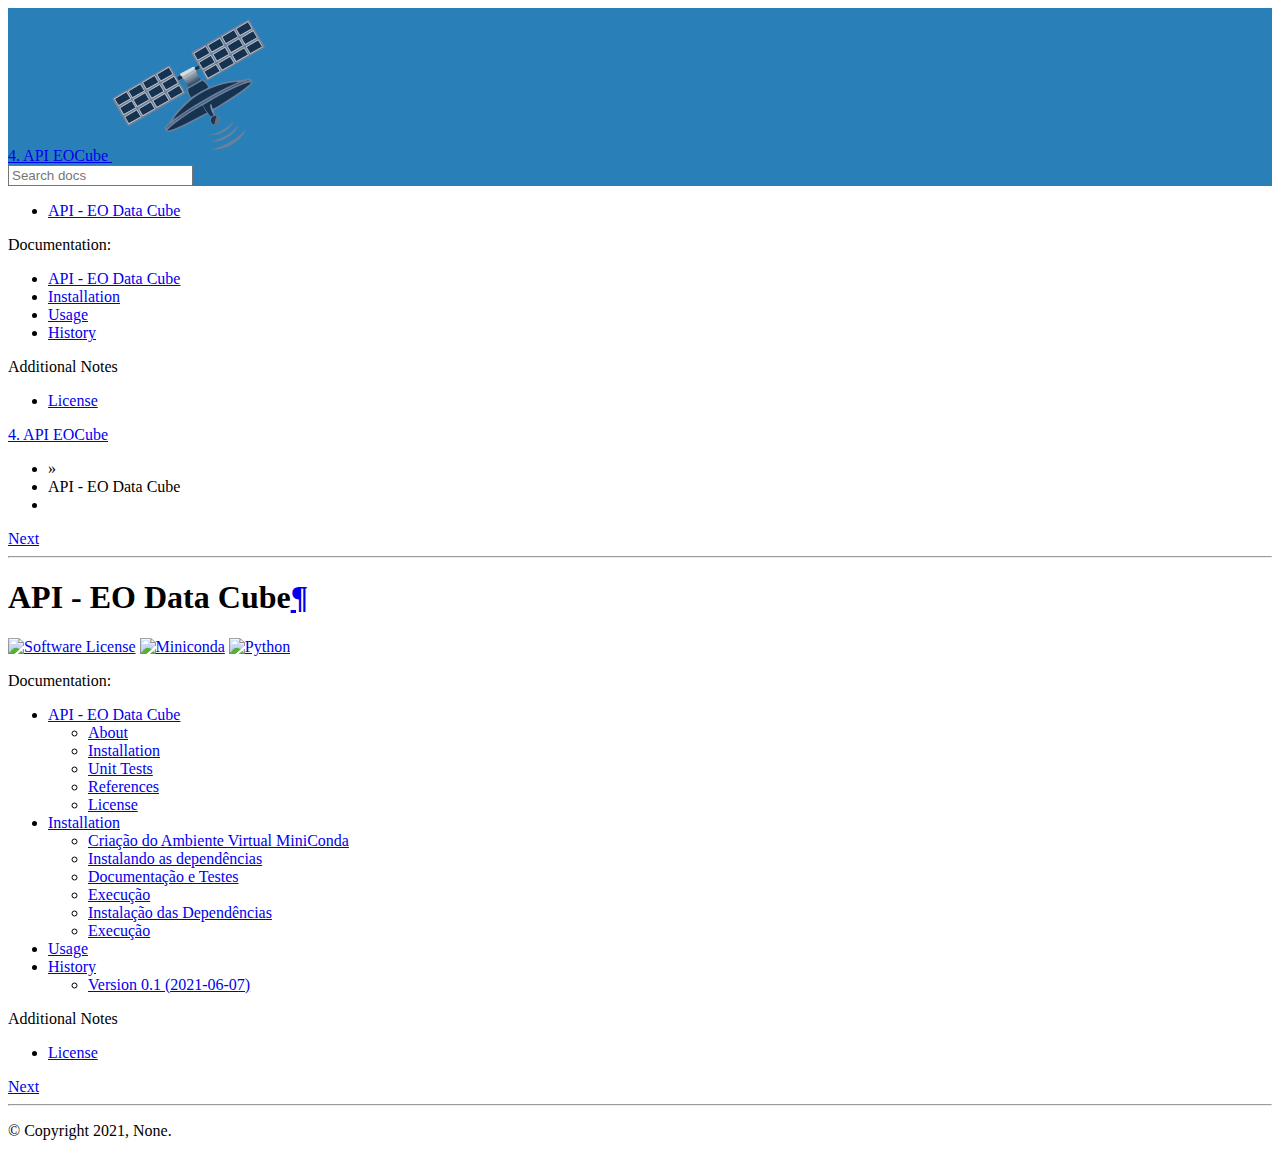
==== commit 9e9a6fd5: "fix docs" ====
--- a/docs/index.html
+++ b/docs/index.html
@@ -4,34 +4,34 @@
 <html class="writer-html5" lang="en-US" >
 <head>
   <meta charset="utf-8" />
-  
+
   <meta name="viewport" content="width=device-width, initial-scale=1.0" />
-  
+
   <title>API - EO Data Cube &mdash; API - EO Data Cube</title>
-  
-
-  
-  <link rel="stylesheet" href="_static/css/theme.css" type="text/css" />
-  <link rel="stylesheet" href="_static/pygments.css" type="text/css" />
-  <link rel="stylesheet" href="_static/copybutton.css" type="text/css" />
-
-  
-  
+
+
+
+  <link rel="stylesheet" href="/_static/css/theme.css" type="text/css" />
+  <link rel="stylesheet" href="/_static/pygments.css" type="text/css" />
+  <link rel="stylesheet" href="/_static/copybutton.css" type="text/css" />
+
+
+
     <link rel="shortcut icon" href="_static/favicon.ico"/>
-  
-
-  
-  
-
-  
+
+
+
+
+
+
     <link rel="canonical" href="https://AbnerErnaniADSFatec.github.io/index.html" />
 
-  
+
   <!--[if lt IE 9]>
     <script src="_static/js/html5shiv.min.js"></script>
   <![endif]-->
-  
-    
+
+
       <script type="text/javascript" id="documentation_options" data-url_root="./" src="_static/documentation_options.js"></script>
         <script src="_static/jquery.js"></script>
         <script src="_static/underscore.js"></script>
@@ -39,42 +39,42 @@
         <script src="_static/language_data.js"></script>
         <script src="_static/clipboard.min.js"></script>
         <script src="_static/copybutton.js"></script>
-    
+
     <script type="text/javascript" src="_static/js/theme.js"></script>
 
-    
+
     <link rel="author" title="About these documents" href="about.html" />
     <link rel="index" title="Index" href="genindex.html" />
     <link rel="search" title="Search" href="search.html" />
-    <link rel="next" title="API - EO Data Cube" href="about.html" /> 
+    <link rel="next" title="API - EO Data Cube" href="about.html" />
 </head>
 
 <body class="wy-body-for-nav">
 
-   
+
   <div class="wy-grid-for-nav">
-    
+
     <nav data-toggle="wy-nav-shift" class="wy-nav-side">
       <div class="wy-side-scroll">
         <div class="wy-side-nav-search"  style="background: #2980B9" >
-          
-
-          
+
+
+
             <a href="#" class="icon icon-home"> 4. API EOCube
-          
-
-          
-            
+
+
+
+
             <img src="_static/logo.png" class="logo" alt="Logo"/>
-          
+
           </a>
 
-          
-            
-            
-          
-
-          
+
+
+
+
+
+
 <div role="search">
   <form id="rtd-search-form" class="wy-form" action="search.html" method="get">
     <input type="text" name="q" placeholder="Search docs" />
@@ -83,17 +83,17 @@
   </form>
 </div>
 
-          
+
         </div>
 
-        
+
         <div class="wy-menu wy-menu-vertical" data-spy="affix" role="navigation" aria-label="main navigation">
-          
-            
-            
-              
-            
-            
+
+
+
+
+
+
               <ul class="current">
 <li class="toctree-l1 current"><a class="current reference internal" href="#">API - EO Data Cube</a></li>
 </ul>
@@ -109,29 +109,29 @@
 <li class="toctree-l1"><a class="reference internal" href="license.html">License</a></li>
 </ul>
 
-            
-          
+
+
         </div>
-        
+
       </div>
     </nav>
 
     <section data-toggle="wy-nav-shift" class="wy-nav-content-wrap">
 
-      
+
       <nav class="wy-nav-top" aria-label="top navigation">
-        
+
           <i data-toggle="wy-nav-top" class="fa fa-bars"></i>
           <a href="#">4. API EOCube</a>
-        
+
       </nav>
 
 
       <div class="wy-nav-content">
-        
+
         <div class="rst-content style-external-links">
-        
-          
+
+
 
 
 
@@ -152,33 +152,33 @@
 <div role="navigation" aria-label="breadcrumbs navigation">
 
   <ul class="wy-breadcrumbs">
-    
+
       <li><a href="#" class="icon icon-home"></a> &raquo;</li>
-        
+
       <li>API - EO Data Cube</li>
-    
-    
+
+
       <li class="wy-breadcrumbs-aside">
-        
-          
-        
+
+
+
       </li>
-    
+
   </ul>
 
-  
+
   <div class="rst-breadcrumbs-buttons" role="navigation" aria-label="breadcrumb navigation">
-      
+
         <a href="about.html" class="btn btn-neutral float-right" title="API - EO Data Cube" accesskey="n">Next <span class="fa fa-arrow-circle-right" aria-hidden="true"></span></a>
-      
-      
+
+
   </div>
-  
+
   <hr/>
 </div>
           <div role="main" class="document" itemscope="itemscope" itemtype="http://schema.org/Article">
            <div itemprop="articleBody">
-            
+
   <div class="section" id="api-eo-data-cube">
 <h1>API - EO Data Cube<a class="headerlink" href="#api-eo-data-cube" title="Permalink to this headline">¶</a></h1>
 <a class="reference external image-reference" href="https://github.com/brazil-data-cube/wtss/blob/master/LICENSE"><img alt="Software License" src="https://img.shields.io/badge/license-MIT-green" /></a>
@@ -223,7 +223,7 @@
 
 
            </div>
-           
+
           </div>
           <footer>
     <div class="rst-footer-buttons" role="navigation" aria-label="footer navigation">
@@ -237,7 +237,7 @@
         &#169; Copyright 2021, None.
 
     </p>
-  </div> 
+  </div>
 
 </footer>
         </div>
@@ -246,7 +246,7 @@
     </section>
 
   </div>
-  
+
 
   <script type="text/javascript">
       jQuery(function () {
@@ -254,9 +254,9 @@
       });
   </script>
 
-  
-  
-    
+
+
+
     <!-- Theme Analytics -->
     <script>
     (function(i,s,o,g,r,a,m){i['GoogleAnalyticsObject']=r;i[r]=i[r]||function(){
@@ -265,12 +265,12 @@
     })(window,document,'script','https://www.google-analytics.com/analytics.js','ga');
 
     ga('create', 'XXXXXXXXXX', 'auto');
-    
+
     ga('send', 'pageview');
     </script>
 
-    
-   
+
+
 
 </body>
 </html>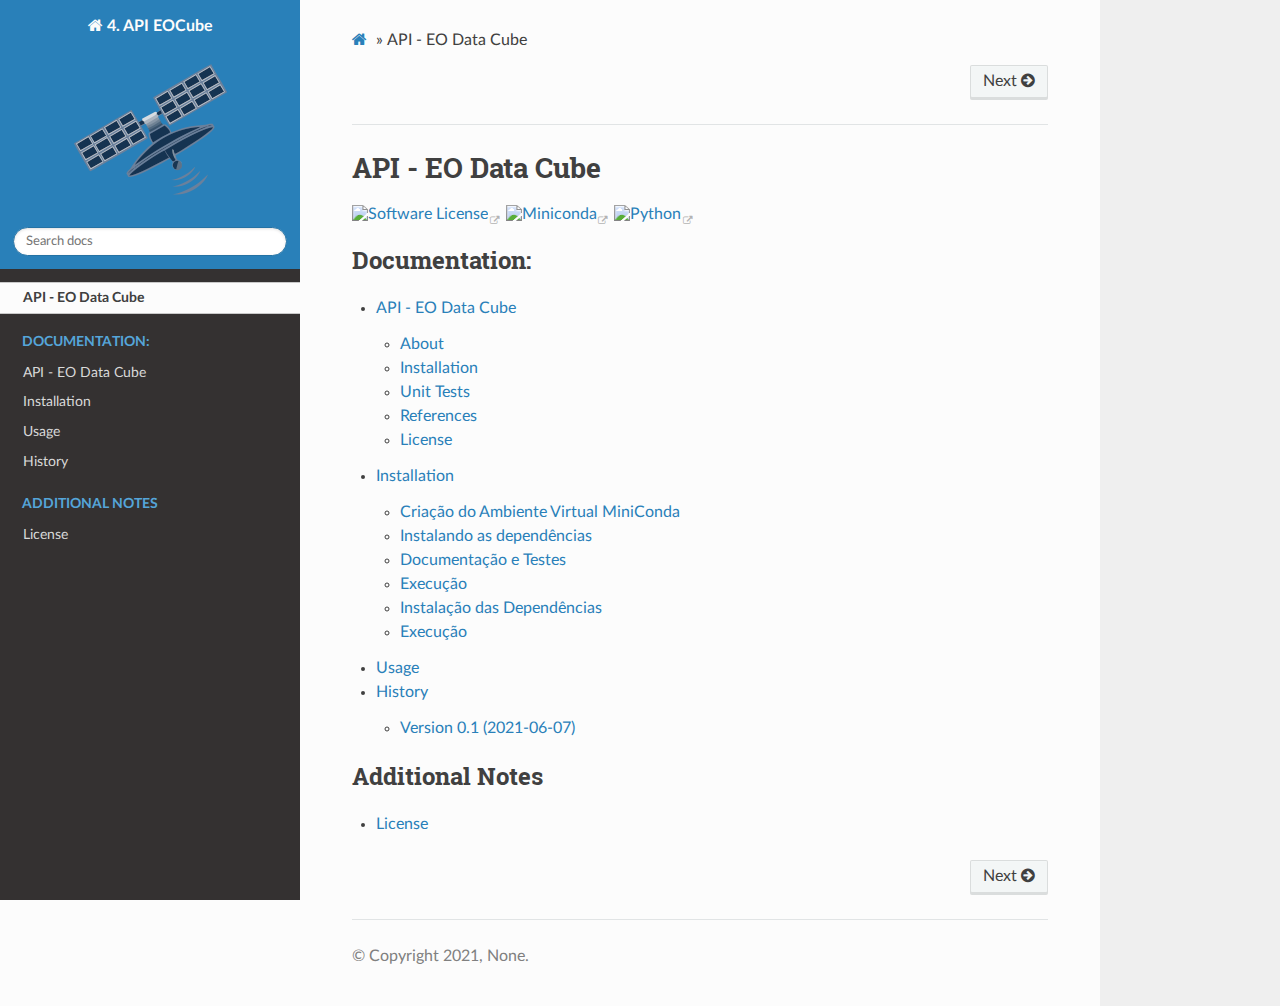
==== commit 9eae29e2: "fix docs" ====
--- a/docs/index.html
+++ b/docs/index.html
@@ -11,9 +11,9 @@
 
 
 
-  <link rel="stylesheet" href="/_static/css/theme.css" type="text/css" />
-  <link rel="stylesheet" href="/_static/pygments.css" type="text/css" />
-  <link rel="stylesheet" href="/_static/copybutton.css" type="text/css" />
+  <link rel="stylesheet" href="./_static/css/theme.css" type="text/css" />
+  <link rel="stylesheet" href="./_static/pygments.css" type="text/css" />
+  <link rel="stylesheet" href="./_static/copybutton.css" type="text/css" />
 
 
 
--- a/docs/_static/css/theme.css
+++ b/docs/_static/css/theme.css
@@ -0,0 +1,4 @@
+html{box-sizing:border-box}*,:after,:before{box-sizing:inherit}article,aside,details,figcaption,figure,footer,header,hgroup,nav,section{display:block}audio,canvas,video{display:inline-block;*display:inline;*zoom:1}[hidden],audio:not([controls]){display:none}*{-webkit-box-sizing:border-box;-moz-box-sizing:border-box;box-sizing:border-box}html{font-size:100%;-webkit-text-size-adjust:100%;-ms-text-size-adjust:100%}body{margin:0}a:active,a:hover{outline:0}abbr[title]{border-bottom:1px dotted}b,strong{font-weight:700}blockquote{margin:0}dfn{font-style:italic}ins{background:#ff9;text-decoration:none}ins,mark{color:#000}mark{background:#ff0;font-style:italic;font-weight:700}.rst-content code,.rst-content tt,code,kbd,pre,samp{font-family:monospace,serif;_font-family:courier new,monospace;font-size:1em}pre{white-space:pre}q{quotes:none}q:after,q:before{content:"";content:none}small{font-size:85%}sub,sup{font-size:75%;line-height:0;position:relative;vertical-align:baseline}sup{top:-.5em}sub{bottom:-.25em}dl,ol,ul{margin:0;padding:0;list-style:none;list-style-image:none}li{list-style:none}dd{margin:0}img{border:0;-ms-interpolation-mode:bicubic;vertical-align:middle;max-width:100%}svg:not(:root){overflow:hidden}figure,form{margin:0}label{cursor:pointer}button,input,select,textarea{font-size:100%;margin:0;vertical-align:baseline;*vertical-align:middle}button,input{line-height:normal}button,input[type=button],input[type=reset],input[type=submit]{cursor:pointer;-webkit-appearance:button;*overflow:visible}button[disabled],input[disabled]{cursor:default}input[type=search]{-webkit-appearance:textfield;-moz-box-sizing:content-box;-webkit-box-sizing:content-box;box-sizing:content-box}textarea{resize:vertical}table{border-collapse:collapse;border-spacing:0}td{vertical-align:top}.chromeframe{margin:.2em 0;background:#ccc;color:#000;padding:.2em 0}.ir{display:block;border:0;text-indent:-999em;overflow:hidden;background-color:transparent;background-repeat:no-repeat;text-align:left;direction:ltr;*line-height:0}.ir br{display:none}.hidden{display:none!important;visibility:hidden}.visuallyhidden{border:0;clip:rect(0 0 0 0);height:1px;margin:-1px;overflow:hidden;padding:0;position:absolute;width:1px}.visuallyhidden.focusable:active,.visuallyhidden.focusable:focus{clip:auto;height:auto;margin:0;overflow:visible;position:static;width:auto}.invisible{visibility:hidden}.relative{position:relative}big,small{font-size:100%}@media print{body,html,section{background:none!important}*{box-shadow:none!important;text-shadow:none!important;filter:none!important;-ms-filter:none!important}a,a:visited{text-decoration:underline}.ir a:after,a[href^="#"]:after,a[href^="javascript:"]:after{content:""}blockquote,pre{page-break-inside:avoid}thead{display:table-header-group}img,tr{page-break-inside:avoid}img{max-width:100%!important}@page{margin:.5cm}.rst-content .toctree-wrapper>p.caption,h2,h3,p{orphans:3;widows:3}.rst-content .toctree-wrapper>p.caption,h2,h3{page-break-after:avoid}}.btn,.fa:before,.icon:before,.rst-content .admonition,.rst-content .admonition-title:before,.rst-content .admonition-todo,.rst-content .attention,.rst-content .caution,.rst-content .code-block-caption .headerlink:before,.rst-content .danger,.rst-content .error,.rst-content .hint,.rst-content .important,.rst-content .note,.rst-content .seealso,.rst-content .tip,.rst-content .warning,.rst-content code.download span:first-child:before,.rst-content dl dt .headerlink:before,.rst-content h1 .headerlink:before,.rst-content h2 .headerlink:before,.rst-content h3 .headerlink:before,.rst-content h4 .headerlink:before,.rst-content h5 .headerlink:before,.rst-content h6 .headerlink:before,.rst-content p.caption .headerlink:before,.rst-content table>caption .headerlink:before,.rst-content tt.download span:first-child:before,.wy-alert,.wy-dropdown .caret:before,.wy-inline-validate.wy-inline-validate-danger .wy-input-context:before,.wy-inline-validate.wy-inline-validate-info .wy-input-context:before,.wy-inline-validate.wy-inline-validate-success .wy-input-context:before,.wy-inline-validate.wy-inline-validate-warning .wy-input-context:before,.wy-menu-vertical li.current>a,.wy-menu-vertical li.current>a span.toctree-expand:before,.wy-menu-vertical li.on a,.wy-menu-vertical li.on a span.toctree-expand:before,.wy-menu-vertical li span.toctree-expand:before,.wy-nav-top a,.wy-side-nav-search .wy-dropdown>a,.wy-side-nav-search>a,input[type=color],input[type=date],input[type=datetime-local],input[type=datetime],input[type=email],input[type=month],input[type=number],input[type=password],input[type=search],input[type=tel],input[type=text],input[type=time],input[type=url],input[type=week],select,textarea{-webkit-font-smoothing:antialiased}.clearfix{*zoom:1}.clearfix:after,.clearfix:before{display:table;content:""}.clearfix:after{clear:both}/*!
+ *  Font Awesome 4.7.0 by @davegandy - http://fontawesome.io - @fontawesome
+ *  License - http://fontawesome.io/license (Font: SIL OFL 1.1, CSS: MIT License)
+ */@font-face{font-family:FontAwesome;src:url(fonts/fontawesome-webfont.eot?674f50d287a8c48dc19ba404d20fe713);src:url(fonts/fontawesome-webfont.eot?674f50d287a8c48dc19ba404d20fe713?#iefix&v=4.7.0) format("embedded-opentype"),url(fonts/fontawesome-webfont.woff2?af7ae505a9eed503f8b8e6982036873e) format("woff2"),url(fonts/fontawesome-webfont.woff?fee66e712a8a08eef5805a46892932ad) format("woff"),url(fonts/fontawesome-webfont.ttf?b06871f281fee6b241d60582ae9369b9) format("truetype"),url(fonts/fontawesome-webfont.svg?912ec66d7572ff821749319396470bde#fontawesomeregular) format("svg");font-weight:400;font-style:normal}.fa,.icon,.rst-content .admonition-title,.rst-content .code-block-caption .headerlink,.rst-content code.download span:first-child,.rst-content dl dt .headerlink,.rst-content h1 .headerlink,.rst-content h2 .headerlink,.rst-content h3 .headerlink,.rst-content h4 .headerlink,.rst-content h5 .headerlink,.rst-content h6 .headerlink,.rst-content p.caption .headerlink,.rst-content table>caption .headerlink,.rst-content tt.download span:first-child,.wy-menu-vertical li.current>a span.toctree-expand,.wy-menu-vertical li.on a span.toctree-expand,.wy-menu-vertical li span.toctree-expand{display:inline-block;font:normal normal normal 14px/1 FontAwesome;font-size:inherit;text-rendering:auto;-webkit-font-smoothing:antialiased;-moz-osx-font-smoothing:grayscale}.fa-lg{font-size:1.33333em;line-height:.75em;vertical-align:-15%}.fa-2x{font-size:2em}.fa-3x{font-size:3em}.fa-4x{font-size:4em}.fa-5x{font-size:5em}.fa-fw{width:1.28571em;text-align:center}.fa-ul{padding-left:0;margin-left:2.14286em;list-style-type:none}.fa-ul>li{position:relative}.fa-li{position:absolute;left:-2.14286em;width:2.14286em;top:.14286em;text-align:center}.fa-li.fa-lg{left:-1.85714em}.fa-border{padding:.2em .25em .15em;border:.08em solid #eee;border-radius:.1em}.fa-pull-left{float:left}.fa-pull-right{float:right}.fa-pull-left.icon,.fa.fa-pull-left,.rst-content .code-block-caption .fa-pull-left.headerlink,.rst-content .fa-pull-left.admonition-title,.rst-content code.download span.fa-pull-left:first-child,.rst-content dl dt .fa-pull-left.headerlink,.rst-content h1 .fa-pull-left.headerlink,.rst-content h2 .fa-pull-left.headerlink,.rst-content h3 .fa-pull-left.headerlink,.rst-content h4 .fa-pull-left.headerlink,.rst-content h5 .fa-pull-left.headerlink,.rst-content h6 .fa-pull-left.headerlink,.rst-content p.caption .fa-pull-left.headerlink,.rst-content table>caption .fa-pull-left.headerlink,.rst-content tt.download span.fa-pull-left:first-child,.wy-menu-vertical li.current>a span.fa-pull-left.toctree-expand,.wy-menu-vertical li.on a span.fa-pull-left.toctree-expand,.wy-menu-vertical li span.fa-pull-left.toctree-expand{margin-right:.3em}.fa-pull-right.icon,.fa.fa-pull-right,.rst-content .code-block-caption .fa-pull-right.headerlink,.rst-content .fa-pull-right.admonition-title,.rst-content code.download span.fa-pull-right:first-child,.rst-content dl dt .fa-pull-right.headerlink,.rst-content h1 .fa-pull-right.headerlink,.rst-content h2 .fa-pull-right.headerlink,.rst-content h3 .fa-pull-right.headerlink,.rst-content h4 .fa-pull-right.headerlink,.rst-content h5 .fa-pull-right.headerlink,.rst-content h6 .fa-pull-right.headerlink,.rst-content p.caption .fa-pull-right.headerlink,.rst-content table>caption .fa-pull-right.headerlink,.rst-content tt.download span.fa-pull-right:first-child,.wy-menu-vertical li.current>a span.fa-pull-right.toctree-expand,.wy-menu-vertical li.on a span.fa-pull-right.toctree-expand,.wy-menu-vertical li span.fa-pull-right.toctree-expand{margin-left:.3em}.pull-right{float:right}.pull-left{float:left}.fa.pull-left,.pull-left.icon,.rst-content .code-block-caption .pull-left.headerlink,.rst-content .pull-left.admonition-title,.rst-content code.download span.pull-left:first-child,.rst-content dl dt .pull-left.headerlink,.rst-content h1 .pull-left.headerlink,.rst-content h2 .pull-left.headerlink,.rst-content h3 .pull-left.headerlink,.rst-content h4 .pull-left.headerlink,.rst-content h5 .pull-left.headerlink,.rst-content h6 .pull-left.headerlink,.rst-content p.caption .pull-left.headerlink,.rst-content table>caption .pull-left.headerlink,.rst-content tt.download span.pull-left:first-child,.wy-menu-vertical li.current>a span.pull-left.toctree-expand,.wy-menu-vertical li.on a span.pull-left.toctree-expand,.wy-menu-vertical li span.pull-left.toctree-expand{margin-right:.3em}.fa.pull-right,.pull-right.icon,.rst-content .code-block-caption .pull-right.headerlink,.rst-content .pull-right.admonition-title,.rst-content code.download span.pull-right:first-child,.rst-content dl dt .pull-right.headerlink,.rst-content h1 .pull-right.headerlink,.rst-content h2 .pull-right.headerlink,.rst-content h3 .pull-right.headerlink,.rst-content h4 .pull-right.headerlink,.rst-content h5 .pull-right.headerlink,.rst-content h6 .pull-right.headerlink,.rst-content p.caption .pull-right.headerlink,.rst-content table>caption .pull-right.headerlink,.rst-content tt.download span.pull-right:first-child,.wy-menu-vertical li.current>a span.pull-right.toctree-expand,.wy-menu-vertical li.on a span.pull-right.toctree-expand,.wy-menu-vertical li span.pull-right.toctree-expand{margin-left:.3em}.fa-spin{-webkit-animation:fa-spin 2s linear infinite;animation:fa-spin 2s linear infinite}.fa-pulse{-webkit-animation:fa-spin 1s steps(8) infinite;animation:fa-spin 1s steps(8) infinite}@-webkit-keyframes fa-spin{0%{-webkit-transform:rotate(0deg);transform:rotate(0deg)}to{-webkit-transform:rotate(359deg);transform:rotate(359deg)}}@keyframes fa-spin{0%{-webkit-transform:rotate(0deg);transform:rotate(0deg)}to{-webkit-transform:rotate(359deg);transform:rotate(359deg)}}.fa-rotate-90{-ms-filter:"progid:DXImageTransform.Microsoft.BasicImage(rotation=1)";-webkit-transform:rotate(90deg);-ms-transform:rotate(90deg);transform:rotate(90deg)}.fa-rotate-180{-ms-filter:"progid:DXImageTransform.Microsoft.BasicImage(rotation=2)";-webkit-transform:rotate(180deg);-ms-transform:rotate(180deg);transform:rotate(180deg)}.fa-rotate-270{-ms-filter:"progid:DXImageTransform.Microsoft.BasicImage(rotation=3)";-webkit-transform:rotate(270deg);-ms-transform:rotate(270deg);transform:rotate(270deg)}.fa-flip-horizontal{-ms-filter:"progid:DXImageTransform.Microsoft.BasicImage(rotation=0, mirror=1)";-webkit-transform:scaleX(-1);-ms-transform:scaleX(-1);transform:scaleX(-1)}.fa-flip-vertical{-ms-filter:"progid:DXImageTransform.Microsoft.BasicImage(rotation=2, mirror=1)";-webkit-transform:scaleY(-1);-ms-transform:scaleY(-1);transform:scaleY(-1)}:root .fa-flip-horizontal,:root .fa-flip-vertical,:root .fa-rotate-90,:root .fa-rotate-180,:root .fa-rotate-270{filter:none}.fa-stack{position:relative;display:inline-block;width:2em;height:2em;line-height:2em;vertical-align:middle}.fa-stack-1x,.fa-stack-2x{position:absolute;left:0;width:100%;text-align:center}.fa-stack-1x{line-height:inherit}.fa-stack-2x{font-size:2em}.fa-inverse{color:#fff}.fa-glass:before{content:""}.fa-music:before{content:""}.fa-search:before,.icon-search:before{content:""}.fa-envelope-o:before{content:""}.fa-heart:before{content:""}.fa-star:before{content:""}.fa-star-o:before{content:""}.fa-user:before{content:""}.fa-film:before{content:""}.fa-th-large:before{content:""}.fa-th:before{content:""}.fa-th-list:before{content:""}.fa-check:before{content:""}.fa-close:before,.fa-remove:before,.fa-times:before{content:""}.fa-search-plus:before{content:""}.fa-search-minus:before{content:""}.fa-power-off:before{content:""}.fa-signal:before{content:""}.fa-cog:before,.fa-gear:before{content:""}.fa-trash-o:before{content:""}.fa-home:before,.icon-home:before{content:""}.fa-file-o:before{content:""}.fa-clock-o:before{content:""}.fa-road:before{content:""}.fa-download:before,.rst-content code.download span:first-child:before,.rst-content tt.download span:first-child:before{content:""}.fa-arrow-circle-o-down:before{content:""}.fa-arrow-circle-o-up:before{content:""}.fa-inbox:before{content:""}.fa-play-circle-o:before{content:""}.fa-repeat:before,.fa-rotate-right:before{content:""}.fa-refresh:before{content:""}.fa-list-alt:before{content:""}.fa-lock:before{content:""}.fa-flag:before{content:""}.fa-headphones:before{content:""}.fa-volume-off:before{content:""}.fa-volume-down:before{content:""}.fa-volume-up:before{content:""}.fa-qrcode:before{content:""}.fa-barcode:before{content:""}.fa-tag:before{content:""}.fa-tags:before{content:""}.fa-book:before,.icon-book:before{content:""}.fa-bookmark:before{content:""}.fa-print:before{content:""}.fa-camera:before{content:""}.fa-font:before{content:""}.fa-bold:before{content:""}.fa-italic:before{content:""}.fa-text-height:before{content:""}.fa-text-width:before{content:""}.fa-align-left:before{content:""}.fa-align-center:before{content:""}.fa-align-right:before{content:""}.fa-align-justify:before{content:""}.fa-list:before{content:""}.fa-dedent:before,.fa-outdent:before{content:""}.fa-indent:before{content:""}.fa-video-camera:before{content:""}.fa-image:before,.fa-photo:before,.fa-picture-o:before{content:""}.fa-pencil:before{content:""}.fa-map-marker:before{content:""}.fa-adjust:before{content:""}.fa-tint:before{content:""}.fa-edit:before,.fa-pencil-square-o:before{content:""}.fa-share-square-o:before{content:""}.fa-check-square-o:before{content:""}.fa-arrows:before{content:""}.fa-step-backward:before{content:""}.fa-fast-backward:before{content:""}.fa-backward:before{content:""}.fa-play:before{content:""}.fa-pause:before{content:""}.fa-stop:before{content:""}.fa-forward:before{content:""}.fa-fast-forward:before{content:""}.fa-step-forward:before{content:""}.fa-eject:before{content:""}.fa-chevron-left:before{content:""}.fa-chevron-right:before{content:""}.fa-plus-circle:before{content:""}.fa-minus-circle:before{content:""}.fa-times-circle:before,.wy-inline-validate.wy-inline-validate-danger .wy-input-context:before{content:""}.fa-check-circle:before,.wy-inline-validate.wy-inline-validate-success .wy-input-context:before{content:""}.fa-question-circle:before{content:""}.fa-info-circle:before{content:""}.fa-crosshairs:before{content:""}.fa-times-circle-o:before{content:""}.fa-check-circle-o:before{content:""}.fa-ban:before{content:""}.fa-arrow-left:before{content:""}.fa-arrow-right:before{content:""}.fa-arrow-up:before{content:""}.fa-arrow-down:before{content:""}.fa-mail-forward:before,.fa-share:before{content:""}.fa-expand:before{content:""}.fa-compress:before{content:""}.fa-plus:before{content:""}.fa-minus:before{content:""}.fa-asterisk:before{content:""}.fa-exclamation-circle:before,.rst-content .admonition-title:before,.wy-inline-validate.wy-inline-validate-info .wy-input-context:before,.wy-inline-validate.wy-inline-validate-warning .wy-input-context:before{content:""}.fa-gift:before{content:""}.fa-leaf:before{content:""}.fa-fire:before,.icon-fire:before{content:""}.fa-eye:before{content:""}.fa-eye-slash:before{content:""}.fa-exclamation-triangle:before,.fa-warning:before{content:""}.fa-plane:before{content:""}.fa-calendar:before{content:""}.fa-random:before{content:""}.fa-comment:before{content:""}.fa-magnet:before{content:""}.fa-chevron-up:before{content:""}.fa-chevron-down:before{content:""}.fa-retweet:before{content:""}.fa-shopping-cart:before{content:""}.fa-folder:before{content:""}.fa-folder-open:before{content:""}.fa-arrows-v:before{content:""}.fa-arrows-h:before{content:""}.fa-bar-chart-o:before,.fa-bar-chart:before{content:""}.fa-twitter-square:before{content:""}.fa-facebook-square:before{content:""}.fa-camera-retro:before{content:""}.fa-key:before{content:""}.fa-cogs:before,.fa-gears:before{content:""}.fa-comments:before{content:""}.fa-thumbs-o-up:before{content:""}.fa-thumbs-o-down:before{content:""}.fa-star-half:before{content:""}.fa-heart-o:before{content:""}.fa-sign-out:before{content:""}.fa-linkedin-square:before{content:""}.fa-thumb-tack:before{content:""}.fa-external-link:before{content:""}.fa-sign-in:before{content:""}.fa-trophy:before{content:""}.fa-github-square:before{content:""}.fa-upload:before{content:""}.fa-lemon-o:before{content:""}.fa-phone:before{content:""}.fa-square-o:before{content:""}.fa-bookmark-o:before{content:""}.fa-phone-square:before{content:""}.fa-twitter:before{content:""}.fa-facebook-f:before,.fa-facebook:before{content:""}.fa-github:before,.icon-github:before{content:""}.fa-unlock:before{content:""}.fa-credit-card:before{content:""}.fa-feed:before,.fa-rss:before{content:""}.fa-hdd-o:before{content:""}.fa-bullhorn:before{content:""}.fa-bell:before{content:""}.fa-certificate:before{content:""}.fa-hand-o-right:before{content:""}.fa-hand-o-left:before{content:""}.fa-hand-o-up:before{content:""}.fa-hand-o-down:before{content:""}.fa-arrow-circle-left:before,.icon-circle-arrow-left:before{content:""}.fa-arrow-circle-right:before,.icon-circle-arrow-right:before{content:""}.fa-arrow-circle-up:before{content:""}.fa-arrow-circle-down:before{content:""}.fa-globe:before{content:""}.fa-wrench:before{content:""}.fa-tasks:before{content:""}.fa-filter:before{content:""}.fa-briefcase:before{content:""}.fa-arrows-alt:before{content:""}.fa-group:before,.fa-users:before{content:""}.fa-chain:before,.fa-link:before,.icon-link:before{content:""}.fa-cloud:before{content:""}.fa-flask:before{content:""}.fa-cut:before,.fa-scissors:before{content:""}.fa-copy:before,.fa-files-o:before{content:""}.fa-paperclip:before{content:""}.fa-floppy-o:before,.fa-save:before{content:""}.fa-square:before{content:""}.fa-bars:before,.fa-navicon:before,.fa-reorder:before{content:""}.fa-list-ul:before{content:""}.fa-list-ol:before{content:""}.fa-strikethrough:before{content:""}.fa-underline:before{content:""}.fa-table:before{content:""}.fa-magic:before{content:""}.fa-truck:before{content:""}.fa-pinterest:before{content:""}.fa-pinterest-square:before{content:""}.fa-google-plus-square:before{content:""}.fa-google-plus:before{content:""}.fa-money:before{content:""}.fa-caret-down:before,.icon-caret-down:before,.wy-dropdown .caret:before{content:""}.fa-caret-up:before{content:""}.fa-caret-left:before{content:""}.fa-caret-right:before{content:""}.fa-columns:before{content:""}.fa-sort:before,.fa-unsorted:before{content:""}.fa-sort-desc:before,.fa-sort-down:before{content:""}.fa-sort-asc:before,.fa-sort-up:before{content:""}.fa-envelope:before{content:""}.fa-linkedin:before{content:""}.fa-rotate-left:before,.fa-undo:before{content:""}.fa-gavel:before,.fa-legal:before{content:""}.fa-dashboard:before,.fa-tachometer:before{content:""}.fa-comment-o:before{content:""}.fa-comments-o:before{content:""}.fa-bolt:before,.fa-flash:before{content:""}.fa-sitemap:before{content:""}.fa-umbrella:before{content:""}.fa-clipboard:before,.fa-paste:before{content:""}.fa-lightbulb-o:before{content:""}.fa-exchange:before{content:""}.fa-cloud-download:before{content:""}.fa-cloud-upload:before{content:""}.fa-user-md:before{content:""}.fa-stethoscope:before{content:""}.fa-suitcase:before{content:""}.fa-bell-o:before{content:""}.fa-coffee:before{content:""}.fa-cutlery:before{content:""}.fa-file-text-o:before{content:""}.fa-building-o:before{content:""}.fa-hospital-o:before{content:""}.fa-ambulance:before{content:""}.fa-medkit:before{content:""}.fa-fighter-jet:before{content:""}.fa-beer:before{content:""}.fa-h-square:before{content:""}.fa-plus-square:before{content:""}.fa-angle-double-left:before{content:""}.fa-angle-double-right:before{content:""}.fa-angle-double-up:before{content:""}.fa-angle-double-down:before{content:""}.fa-angle-left:before{content:""}.fa-angle-right:before{content:""}.fa-angle-up:before{content:""}.fa-angle-down:before{content:""}.fa-desktop:before{content:""}.fa-laptop:before{content:""}.fa-tablet:before{content:""}.fa-mobile-phone:before,.fa-mobile:before{content:""}.fa-circle-o:before{content:""}.fa-quote-left:before{content:""}.fa-quote-right:before{content:""}.fa-spinner:before{content:""}.fa-circle:before{content:""}.fa-mail-reply:before,.fa-reply:before{content:""}.fa-github-alt:before{content:""}.fa-folder-o:before{content:""}.fa-folder-open-o:before{content:""}.fa-smile-o:before{content:""}.fa-frown-o:before{content:""}.fa-meh-o:before{content:""}.fa-gamepad:before{content:""}.fa-keyboard-o:before{content:""}.fa-flag-o:before{content:""}.fa-flag-checkered:before{content:""}.fa-terminal:before{content:""}.fa-code:before{content:""}.fa-mail-reply-all:before,.fa-reply-all:before{content:""}.fa-star-half-empty:before,.fa-star-half-full:before,.fa-star-half-o:before{content:""}.fa-location-arrow:before{content:""}.fa-crop:before{content:""}.fa-code-fork:before{content:""}.fa-chain-broken:before,.fa-unlink:before{content:""}.fa-question:before{content:""}.fa-info:before{content:""}.fa-exclamation:before{content:""}.fa-superscript:before{content:""}.fa-subscript:before{content:""}.fa-eraser:before{content:""}.fa-puzzle-piece:before{content:""}.fa-microphone:before{content:""}.fa-microphone-slash:before{content:""}.fa-shield:before{content:""}.fa-calendar-o:before{content:""}.fa-fire-extinguisher:before{content:""}.fa-rocket:before{content:""}.fa-maxcdn:before{content:""}.fa-chevron-circle-left:before{content:""}.fa-chevron-circle-right:before{content:""}.fa-chevron-circle-up:before{content:""}.fa-chevron-circle-down:before{content:""}.fa-html5:before{content:""}.fa-css3:before{content:""}.fa-anchor:before{content:""}.fa-unlock-alt:before{content:""}.fa-bullseye:before{content:""}.fa-ellipsis-h:before{content:""}.fa-ellipsis-v:before{content:""}.fa-rss-square:before{content:""}.fa-play-circle:before{content:""}.fa-ticket:before{content:""}.fa-minus-square:before{content:""}.fa-minus-square-o:before,.wy-menu-vertical li.current>a span.toctree-expand:before,.wy-menu-vertical li.on a span.toctree-expand:before{content:""}.fa-level-up:before{content:""}.fa-level-down:before{content:""}.fa-check-square:before{content:""}.fa-pencil-square:before{content:""}.fa-external-link-square:before{content:""}.fa-share-square:before{content:""}.fa-compass:before{content:""}.fa-caret-square-o-down:before,.fa-toggle-down:before{content:""}.fa-caret-square-o-up:before,.fa-toggle-up:before{content:""}.fa-caret-square-o-right:before,.fa-toggle-right:before{content:""}.fa-eur:before,.fa-euro:before{content:""}.fa-gbp:before{content:""}.fa-dollar:before,.fa-usd:before{content:""}.fa-inr:before,.fa-rupee:before{content:""}.fa-cny:before,.fa-jpy:before,.fa-rmb:before,.fa-yen:before{content:""}.fa-rouble:before,.fa-rub:before,.fa-ruble:before{content:""}.fa-krw:before,.fa-won:before{content:""}.fa-bitcoin:before,.fa-btc:before{content:""}.fa-file:before{content:""}.fa-file-text:before{content:""}.fa-sort-alpha-asc:before{content:""}.fa-sort-alpha-desc:before{content:""}.fa-sort-amount-asc:before{content:""}.fa-sort-amount-desc:before{content:""}.fa-sort-numeric-asc:before{content:""}.fa-sort-numeric-desc:before{content:""}.fa-thumbs-up:before{content:""}.fa-thumbs-down:before{content:""}.fa-youtube-square:before{content:""}.fa-youtube:before{content:""}.fa-xing:before{content:""}.fa-xing-square:before{content:""}.fa-youtube-play:before{content:""}.fa-dropbox:before{content:""}.fa-stack-overflow:before{content:""}.fa-instagram:before{content:""}.fa-flickr:before{content:""}.fa-adn:before{content:""}.fa-bitbucket:before,.icon-bitbucket:before{content:""}.fa-bitbucket-square:before{content:""}.fa-tumblr:before{content:""}.fa-tumblr-square:before{content:""}.fa-long-arrow-down:before{content:""}.fa-long-arrow-up:before{content:""}.fa-long-arrow-left:before{content:""}.fa-long-arrow-right:before{content:""}.fa-apple:before{content:""}.fa-windows:before{content:""}.fa-android:before{content:""}.fa-linux:before{content:""}.fa-dribbble:before{content:""}.fa-skype:before{content:""}.fa-foursquare:before{content:""}.fa-trello:before{content:""}.fa-female:before{content:""}.fa-male:before{content:""}.fa-gittip:before,.fa-gratipay:before{content:""}.fa-sun-o:before{content:""}.fa-moon-o:before{content:""}.fa-archive:before{content:""}.fa-bug:before{content:""}.fa-vk:before{content:""}.fa-weibo:before{content:""}.fa-renren:before{content:""}.fa-pagelines:before{content:""}.fa-stack-exchange:before{content:""}.fa-arrow-circle-o-right:before{content:""}.fa-arrow-circle-o-left:before{content:""}.fa-caret-square-o-left:before,.fa-toggle-left:before{content:""}.fa-dot-circle-o:before{content:""}.fa-wheelchair:before{content:""}.fa-vimeo-square:before{content:""}.fa-try:before,.fa-turkish-lira:before{content:""}.fa-plus-square-o:before,.wy-menu-vertical li span.toctree-expand:before{content:""}.fa-space-shuttle:before{content:""}.fa-slack:before{content:""}.fa-envelope-square:before{content:""}.fa-wordpress:before{content:""}.fa-openid:before{content:""}.fa-bank:before,.fa-institution:before,.fa-university:before{content:""}.fa-graduation-cap:before,.fa-mortar-board:before{content:""}.fa-yahoo:before{content:""}.fa-google:before{content:""}.fa-reddit:before{content:""}.fa-reddit-square:before{content:""}.fa-stumbleupon-circle:before{content:""}.fa-stumbleupon:before{content:""}.fa-delicious:before{content:""}.fa-digg:before{content:""}.fa-pied-piper-pp:before{content:""}.fa-pied-piper-alt:before{content:""}.fa-drupal:before{content:""}.fa-joomla:before{content:""}.fa-language:before{content:""}.fa-fax:before{content:""}.fa-building:before{content:""}.fa-child:before{content:""}.fa-paw:before{content:""}.fa-spoon:before{content:""}.fa-cube:before{content:""}.fa-cubes:before{content:""}.fa-behance:before{content:""}.fa-behance-square:before{content:""}.fa-steam:before{content:""}.fa-steam-square:before{content:""}.fa-recycle:before{content:""}.fa-automobile:before,.fa-car:before{content:""}.fa-cab:before,.fa-taxi:before{content:""}.fa-tree:before{content:""}.fa-spotify:before{content:""}.fa-deviantart:before{content:""}.fa-soundcloud:before{content:""}.fa-database:before{content:""}.fa-file-pdf-o:before{content:""}.fa-file-word-o:before{content:""}.fa-file-excel-o:before{content:""}.fa-file-powerpoint-o:before{content:""}.fa-file-image-o:before,.fa-file-photo-o:before,.fa-file-picture-o:before{content:""}.fa-file-archive-o:before,.fa-file-zip-o:before{content:""}.fa-file-audio-o:before,.fa-file-sound-o:before{content:""}.fa-file-movie-o:before,.fa-file-video-o:before{content:""}.fa-file-code-o:before{content:""}.fa-vine:before{content:""}.fa-codepen:before{content:""}.fa-jsfiddle:before{content:""}.fa-life-bouy:before,.fa-life-buoy:before,.fa-life-ring:before,.fa-life-saver:before,.fa-support:before{content:""}.fa-circle-o-notch:before{content:""}.fa-ra:before,.fa-rebel:before,.fa-resistance:before{content:""}.fa-empire:before,.fa-ge:before{content:""}.fa-git-square:before{content:""}.fa-git:before{content:""}.fa-hacker-news:before,.fa-y-combinator-square:before,.fa-yc-square:before{content:""}.fa-tencent-weibo:before{content:""}.fa-qq:before{content:""}.fa-wechat:before,.fa-weixin:before{content:""}.fa-paper-plane:before,.fa-send:before{content:""}.fa-paper-plane-o:before,.fa-send-o:before{content:""}.fa-history:before{content:""}.fa-circle-thin:before{content:""}.fa-header:before{content:""}.fa-paragraph:before{content:""}.fa-sliders:before{content:""}.fa-share-alt:before{content:""}.fa-share-alt-square:before{content:""}.fa-bomb:before{content:""}.fa-futbol-o:before,.fa-soccer-ball-o:before{content:""}.fa-tty:before{content:""}.fa-binoculars:before{content:""}.fa-plug:before{content:""}.fa-slideshare:before{content:""}.fa-twitch:before{content:""}.fa-yelp:before{content:""}.fa-newspaper-o:before{content:""}.fa-wifi:before{content:""}.fa-calculator:before{content:""}.fa-paypal:before{content:""}.fa-google-wallet:before{content:""}.fa-cc-visa:before{content:""}.fa-cc-mastercard:before{content:""}.fa-cc-discover:before{content:""}.fa-cc-amex:before{content:""}.fa-cc-paypal:before{content:""}.fa-cc-stripe:before{content:""}.fa-bell-slash:before{content:""}.fa-bell-slash-o:before{content:""}.fa-trash:before{content:""}.fa-copyright:before{content:""}.fa-at:before{content:""}.fa-eyedropper:before{content:""}.fa-paint-brush:before{content:""}.fa-birthday-cake:before{content:""}.fa-area-chart:before{content:""}.fa-pie-chart:before{content:""}.fa-line-chart:before{content:""}.fa-lastfm:before{content:""}.fa-lastfm-square:before{content:""}.fa-toggle-off:before{content:""}.fa-toggle-on:before{content:""}.fa-bicycle:before{content:""}.fa-bus:before{content:""}.fa-ioxhost:before{content:""}.fa-angellist:before{content:""}.fa-cc:before{content:""}.fa-ils:before,.fa-shekel:before,.fa-sheqel:before{content:""}.fa-meanpath:before{content:""}.fa-buysellads:before{content:""}.fa-connectdevelop:before{content:""}.fa-dashcube:before{content:""}.fa-forumbee:before{content:""}.fa-leanpub:before{content:""}.fa-sellsy:before{content:""}.fa-shirtsinbulk:before{content:""}.fa-simplybuilt:before{content:""}.fa-skyatlas:before{content:""}.fa-cart-plus:before{content:""}.fa-cart-arrow-down:before{content:""}.fa-diamond:before{content:""}.fa-ship:before{content:""}.fa-user-secret:before{content:""}.fa-motorcycle:before{content:""}.fa-street-view:before{content:""}.fa-heartbeat:before{content:""}.fa-venus:before{content:""}.fa-mars:before{content:""}.fa-mercury:before{content:""}.fa-intersex:before,.fa-transgender:before{content:""}.fa-transgender-alt:before{content:""}.fa-venus-double:before{content:""}.fa-mars-double:before{content:""}.fa-venus-mars:before{content:""}.fa-mars-stroke:before{content:""}.fa-mars-stroke-v:before{content:""}.fa-mars-stroke-h:before{content:""}.fa-neuter:before{content:""}.fa-genderless:before{content:""}.fa-facebook-official:before{content:""}.fa-pinterest-p:before{content:""}.fa-whatsapp:before{content:""}.fa-server:before{content:""}.fa-user-plus:before{content:""}.fa-user-times:before{content:""}.fa-bed:before,.fa-hotel:before{content:""}.fa-viacoin:before{content:""}.fa-train:before{content:""}.fa-subway:before{content:""}.fa-medium:before{content:""}.fa-y-combinator:before,.fa-yc:before{content:""}.fa-optin-monster:before{content:""}.fa-opencart:before{content:""}.fa-expeditedssl:before{content:""}.fa-battery-4:before,.fa-battery-full:before,.fa-battery:before{content:""}.fa-battery-3:before,.fa-battery-three-quarters:before{content:""}.fa-battery-2:before,.fa-battery-half:before{content:""}.fa-battery-1:before,.fa-battery-quarter:before{content:""}.fa-battery-0:before,.fa-battery-empty:before{content:""}.fa-mouse-pointer:before{content:""}.fa-i-cursor:before{content:""}.fa-object-group:before{content:""}.fa-object-ungroup:before{content:""}.fa-sticky-note:before{content:""}.fa-sticky-note-o:before{content:""}.fa-cc-jcb:before{content:""}.fa-cc-diners-club:before{content:""}.fa-clone:before{content:""}.fa-balance-scale:before{content:""}.fa-hourglass-o:before{content:""}.fa-hourglass-1:before,.fa-hourglass-start:before{content:""}.fa-hourglass-2:before,.fa-hourglass-half:before{content:""}.fa-hourglass-3:before,.fa-hourglass-end:before{content:""}.fa-hourglass:before{content:""}.fa-hand-grab-o:before,.fa-hand-rock-o:before{content:""}.fa-hand-paper-o:before,.fa-hand-stop-o:before{content:""}.fa-hand-scissors-o:before{content:""}.fa-hand-lizard-o:before{content:""}.fa-hand-spock-o:before{content:""}.fa-hand-pointer-o:before{content:""}.fa-hand-peace-o:before{content:""}.fa-trademark:before{content:""}.fa-registered:before{content:""}.fa-creative-commons:before{content:""}.fa-gg:before{content:""}.fa-gg-circle:before{content:""}.fa-tripadvisor:before{content:""}.fa-odnoklassniki:before{content:""}.fa-odnoklassniki-square:before{content:""}.fa-get-pocket:before{content:""}.fa-wikipedia-w:before{content:""}.fa-safari:before{content:""}.fa-chrome:before{content:""}.fa-firefox:before{content:""}.fa-opera:before{content:""}.fa-internet-explorer:before{content:""}.fa-television:before,.fa-tv:before{content:""}.fa-contao:before{content:""}.fa-500px:before{content:""}.fa-amazon:before{content:""}.fa-calendar-plus-o:before{content:""}.fa-calendar-minus-o:before{content:""}.fa-calendar-times-o:before{content:""}.fa-calendar-check-o:before{content:""}.fa-industry:before{content:""}.fa-map-pin:before{content:""}.fa-map-signs:before{content:""}.fa-map-o:before{content:""}.fa-map:before{content:""}.fa-commenting:before{content:""}.fa-commenting-o:before{content:""}.fa-houzz:before{content:""}.fa-vimeo:before{content:""}.fa-black-tie:before{content:""}.fa-fonticons:before{content:""}.fa-reddit-alien:before{content:""}.fa-edge:before{content:""}.fa-credit-card-alt:before{content:""}.fa-codiepie:before{content:""}.fa-modx:before{content:""}.fa-fort-awesome:before{content:""}.fa-usb:before{content:""}.fa-product-hunt:before{content:""}.fa-mixcloud:before{content:""}.fa-scribd:before{content:""}.fa-pause-circle:before{content:""}.fa-pause-circle-o:before{content:""}.fa-stop-circle:before{content:""}.fa-stop-circle-o:before{content:""}.fa-shopping-bag:before{content:""}.fa-shopping-basket:before{content:""}.fa-hashtag:before{content:""}.fa-bluetooth:before{content:""}.fa-bluetooth-b:before{content:""}.fa-percent:before{content:""}.fa-gitlab:before,.icon-gitlab:before{content:""}.fa-wpbeginner:before{content:""}.fa-wpforms:before{content:""}.fa-envira:before{content:""}.fa-universal-access:before{content:""}.fa-wheelchair-alt:before{content:""}.fa-question-circle-o:before{content:""}.fa-blind:before{content:""}.fa-audio-description:before{content:""}.fa-volume-control-phone:before{content:""}.fa-braille:before{content:""}.fa-assistive-listening-systems:before{content:""}.fa-american-sign-language-interpreting:before,.fa-asl-interpreting:before{content:""}.fa-deaf:before,.fa-deafness:before,.fa-hard-of-hearing:before{content:""}.fa-glide:before{content:""}.fa-glide-g:before{content:""}.fa-sign-language:before,.fa-signing:before{content:""}.fa-low-vision:before{content:""}.fa-viadeo:before{content:""}.fa-viadeo-square:before{content:""}.fa-snapchat:before{content:""}.fa-snapchat-ghost:before{content:""}.fa-snapchat-square:before{content:""}.fa-pied-piper:before{content:""}.fa-first-order:before{content:""}.fa-yoast:before{content:""}.fa-themeisle:before{content:""}.fa-google-plus-circle:before,.fa-google-plus-official:before{content:""}.fa-fa:before,.fa-font-awesome:before{content:""}.fa-handshake-o:before{content:""}.fa-envelope-open:before{content:""}.fa-envelope-open-o:before{content:""}.fa-linode:before{content:""}.fa-address-book:before{content:""}.fa-address-book-o:before{content:""}.fa-address-card:before,.fa-vcard:before{content:""}.fa-address-card-o:before,.fa-vcard-o:before{content:""}.fa-user-circle:before{content:""}.fa-user-circle-o:before{content:""}.fa-user-o:before{content:""}.fa-id-badge:before{content:""}.fa-drivers-license:before,.fa-id-card:before{content:""}.fa-drivers-license-o:before,.fa-id-card-o:before{content:""}.fa-quora:before{content:""}.fa-free-code-camp:before{content:""}.fa-telegram:before{content:""}.fa-thermometer-4:before,.fa-thermometer-full:before,.fa-thermometer:before{content:""}.fa-thermometer-3:before,.fa-thermometer-three-quarters:before{content:""}.fa-thermometer-2:before,.fa-thermometer-half:before{content:""}.fa-thermometer-1:before,.fa-thermometer-quarter:before{content:""}.fa-thermometer-0:before,.fa-thermometer-empty:before{content:""}.fa-shower:before{content:""}.fa-bath:before,.fa-bathtub:before,.fa-s15:before{content:""}.fa-podcast:before{content:""}.fa-window-maximize:before{content:""}.fa-window-minimize:before{content:""}.fa-window-restore:before{content:""}.fa-times-rectangle:before,.fa-window-close:before{content:""}.fa-times-rectangle-o:before,.fa-window-close-o:before{content:""}.fa-bandcamp:before{content:""}.fa-grav:before{content:""}.fa-etsy:before{content:""}.fa-imdb:before{content:""}.fa-ravelry:before{content:""}.fa-eercast:before{content:""}.fa-microchip:before{content:""}.fa-snowflake-o:before{content:""}.fa-superpowers:before{content:""}.fa-wpexplorer:before{content:""}.fa-meetup:before{content:""}.sr-only{position:absolute;width:1px;height:1px;padding:0;margin:-1px;overflow:hidden;clip:rect(0,0,0,0);border:0}.sr-only-focusable:active,.sr-only-focusable:focus{position:static;width:auto;height:auto;margin:0;overflow:visible;clip:auto}.fa,.icon,.rst-content .admonition-title,.rst-content .code-block-caption .headerlink,.rst-content code.download span:first-child,.rst-content dl dt .headerlink,.rst-content h1 .headerlink,.rst-content h2 .headerlink,.rst-content h3 .headerlink,.rst-content h4 .headerlink,.rst-content h5 .headerlink,.rst-content h6 .headerlink,.rst-content p.caption .headerlink,.rst-content table>caption .headerlink,.rst-content tt.download span:first-child,.wy-dropdown .caret,.wy-inline-validate.wy-inline-validate-danger .wy-input-context,.wy-inline-validate.wy-inline-validate-info .wy-input-context,.wy-inline-validate.wy-inline-validate-success .wy-input-context,.wy-inline-validate.wy-inline-validate-warning .wy-input-context,.wy-menu-vertical li.current>a span.toctree-expand,.wy-menu-vertical li.on a span.toctree-expand,.wy-menu-vertical li span.toctree-expand{font-family:inherit}.fa:before,.icon:before,.rst-content .admonition-title:before,.rst-content .code-block-caption .headerlink:before,.rst-content code.download span:first-child:before,.rst-content dl dt .headerlink:before,.rst-content h1 .headerlink:before,.rst-content h2 .headerlink:before,.rst-content h3 .headerlink:before,.rst-content h4 .headerlink:before,.rst-content h5 .headerlink:before,.rst-content h6 .headerlink:before,.rst-content p.caption .headerlink:before,.rst-content table>caption .headerlink:before,.rst-content tt.download span:first-child:before,.wy-dropdown .caret:before,.wy-inline-validate.wy-inline-validate-danger .wy-input-context:before,.wy-inline-validate.wy-inline-validate-info .wy-input-context:before,.wy-inline-validate.wy-inline-validate-success .wy-input-context:before,.wy-inline-validate.wy-inline-validate-warning .wy-input-context:before,.wy-menu-vertical li.current>a span.toctree-expand:before,.wy-menu-vertical li.on a span.toctree-expand:before,.wy-menu-vertical li span.toctree-expand:before{font-family:FontAwesome;display:inline-block;font-style:normal;font-weight:400;line-height:1;text-decoration:inherit}.rst-content .code-block-caption a .headerlink,.rst-content a .admonition-title,.rst-content code.download a span:first-child,.rst-content dl dt a .headerlink,.rst-content h1 a .headerlink,.rst-content h2 a .headerlink,.rst-content h3 a .headerlink,.rst-content h4 a .headerlink,.rst-content h5 a .headerlink,.rst-content h6 a .headerlink,.rst-content p.caption a .headerlink,.rst-content table>caption a .headerlink,.rst-content tt.download a span:first-child,.wy-menu-vertical li.current>a span.toctree-expand,.wy-menu-vertical li.on a span.toctree-expand,.wy-menu-vertical li a span.toctree-expand,a .fa,a .icon,a .rst-content .admonition-title,a .rst-content .code-block-caption .headerlink,a .rst-content code.download span:first-child,a .rst-content dl dt .headerlink,a .rst-content h1 .headerlink,a .rst-content h2 .headerlink,a .rst-content h3 .headerlink,a .rst-content h4 .headerlink,a .rst-content h5 .headerlink,a .rst-content h6 .headerlink,a .rst-content p.caption .headerlink,a .rst-content table>caption .headerlink,a .rst-content tt.download span:first-child,a .wy-menu-vertical li span.toctree-expand{display:inline-block;text-decoration:inherit}.btn .fa,.btn .icon,.btn .rst-content .admonition-title,.btn .rst-content .code-block-caption .headerlink,.btn .rst-content code.download span:first-child,.btn .rst-content dl dt .headerlink,.btn .rst-content h1 .headerlink,.btn .rst-content h2 .headerlink,.btn .rst-content h3 .headerlink,.btn .rst-content h4 .headerlink,.btn .rst-content h5 .headerlink,.btn .rst-content h6 .headerlink,.btn .rst-content p.caption .headerlink,.btn .rst-content table>caption .headerlink,.btn .rst-content tt.download span:first-child,.btn .wy-menu-vertical li.current>a span.toctree-expand,.btn .wy-menu-vertical li.on a span.toctree-expand,.btn .wy-menu-vertical li span.toctree-expand,.nav .fa,.nav .icon,.nav .rst-content .admonition-title,.nav .rst-content .code-block-caption .headerlink,.nav .rst-content code.download span:first-child,.nav .rst-content dl dt .headerlink,.nav .rst-content h1 .headerlink,.nav .rst-content h2 .headerlink,.nav .rst-content h3 .headerlink,.nav .rst-content h4 .headerlink,.nav .rst-content h5 .headerlink,.nav .rst-content h6 .headerlink,.nav .rst-content p.caption .headerlink,.nav .rst-content table>caption .headerlink,.nav .rst-content tt.download span:first-child,.nav .wy-menu-vertical li.current>a span.toctree-expand,.nav .wy-menu-vertical li.on a span.toctree-expand,.nav .wy-menu-vertical li span.toctree-expand,.rst-content .btn .admonition-title,.rst-content .code-block-caption .btn .headerlink,.rst-content .code-block-caption .nav .headerlink,.rst-content .nav .admonition-title,.rst-content code.download .btn span:first-child,.rst-content code.download .nav span:first-child,.rst-content dl dt .btn .headerlink,.rst-content dl dt .nav .headerlink,.rst-content h1 .btn .headerlink,.rst-content h1 .nav .headerlink,.rst-content h2 .btn .headerlink,.rst-content h2 .nav .headerlink,.rst-content h3 .btn .headerlink,.rst-content h3 .nav .headerlink,.rst-content h4 .btn .headerlink,.rst-content h4 .nav .headerlink,.rst-content h5 .btn .headerlink,.rst-content h5 .nav .headerlink,.rst-content h6 .btn .headerlink,.rst-content h6 .nav .headerlink,.rst-content p.caption .btn .headerlink,.rst-content p.caption .nav .headerlink,.rst-content table>caption .btn .headerlink,.rst-content table>caption .nav .headerlink,.rst-content tt.download .btn span:first-child,.rst-content tt.download .nav span:first-child,.wy-menu-vertical li .btn span.toctree-expand,.wy-menu-vertical li.current>a .btn span.toctree-expand,.wy-menu-vertical li.current>a .nav span.toctree-expand,.wy-menu-vertical li .nav span.toctree-expand,.wy-menu-vertical li.on a .btn span.toctree-expand,.wy-menu-vertical li.on a .nav span.toctree-expand{display:inline}.btn .fa-large.icon,.btn .fa.fa-large,.btn .rst-content .code-block-caption .fa-large.headerlink,.btn .rst-content .fa-large.admonition-title,.btn .rst-content code.download span.fa-large:first-child,.btn .rst-content dl dt .fa-large.headerlink,.btn .rst-content h1 .fa-large.headerlink,.btn .rst-content h2 .fa-large.headerlink,.btn .rst-content h3 .fa-large.headerlink,.btn .rst-content h4 .fa-large.headerlink,.btn .rst-content h5 .fa-large.headerlink,.btn .rst-content h6 .fa-large.headerlink,.btn .rst-content p.caption .fa-large.headerlink,.btn .rst-content table>caption .fa-large.headerlink,.btn .rst-content tt.download span.fa-large:first-child,.btn .wy-menu-vertical li span.fa-large.toctree-expand,.nav .fa-large.icon,.nav .fa.fa-large,.nav .rst-content .code-block-caption .fa-large.headerlink,.nav .rst-content .fa-large.admonition-title,.nav .rst-content code.download span.fa-large:first-child,.nav .rst-content dl dt .fa-large.headerlink,.nav .rst-content h1 .fa-large.headerlink,.nav .rst-content h2 .fa-large.headerlink,.nav .rst-content h3 .fa-large.headerlink,.nav .rst-content h4 .fa-large.headerlink,.nav .rst-content h5 .fa-large.headerlink,.nav .rst-content h6 .fa-large.headerlink,.nav .rst-content p.caption .fa-large.headerlink,.nav .rst-content table>caption .fa-large.headerlink,.nav .rst-content tt.download span.fa-large:first-child,.nav .wy-menu-vertical li span.fa-large.toctree-expand,.rst-content .btn .fa-large.admonition-title,.rst-content .code-block-caption .btn .fa-large.headerlink,.rst-content .code-block-caption .nav .fa-large.headerlink,.rst-content .nav .fa-large.admonition-title,.rst-content code.download .btn span.fa-large:first-child,.rst-content code.download .nav span.fa-large:first-child,.rst-content dl dt .btn .fa-large.headerlink,.rst-content dl dt .nav .fa-large.headerlink,.rst-content h1 .btn .fa-large.headerlink,.rst-content h1 .nav .fa-large.headerlink,.rst-content h2 .btn .fa-large.headerlink,.rst-content h2 .nav .fa-large.headerlink,.rst-content h3 .btn .fa-large.headerlink,.rst-content h3 .nav .fa-large.headerlink,.rst-content h4 .btn .fa-large.headerlink,.rst-content h4 .nav .fa-large.headerlink,.rst-content h5 .btn .fa-large.headerlink,.rst-content h5 .nav .fa-large.headerlink,.rst-content h6 .btn .fa-large.headerlink,.rst-content h6 .nav .fa-large.headerlink,.rst-content p.caption .btn .fa-large.headerlink,.rst-content p.caption .nav .fa-large.headerlink,.rst-content table>caption .btn .fa-large.headerlink,.rst-content table>caption .nav .fa-large.headerlink,.rst-content tt.download .btn span.fa-large:first-child,.rst-content tt.download .nav span.fa-large:first-child,.wy-menu-vertical li .btn span.fa-large.toctree-expand,.wy-menu-vertical li .nav span.fa-large.toctree-expand{line-height:.9em}.btn .fa-spin.icon,.btn .fa.fa-spin,.btn .rst-content .code-block-caption .fa-spin.headerlink,.btn .rst-content .fa-spin.admonition-title,.btn .rst-content code.download span.fa-spin:first-child,.btn .rst-content dl dt .fa-spin.headerlink,.btn .rst-content h1 .fa-spin.headerlink,.btn .rst-content h2 .fa-spin.headerlink,.btn .rst-content h3 .fa-spin.headerlink,.btn .rst-content h4 .fa-spin.headerlink,.btn .rst-content h5 .fa-spin.headerlink,.btn .rst-content h6 .fa-spin.headerlink,.btn .rst-content p.caption .fa-spin.headerlink,.btn .rst-content table>caption .fa-spin.headerlink,.btn .rst-content tt.download span.fa-spin:first-child,.btn .wy-menu-vertical li span.fa-spin.toctree-expand,.nav .fa-spin.icon,.nav .fa.fa-spin,.nav .rst-content .code-block-caption .fa-spin.headerlink,.nav .rst-content .fa-spin.admonition-title,.nav .rst-content code.download span.fa-spin:first-child,.nav .rst-content dl dt .fa-spin.headerlink,.nav .rst-content h1 .fa-spin.headerlink,.nav .rst-content h2 .fa-spin.headerlink,.nav .rst-content h3 .fa-spin.headerlink,.nav .rst-content h4 .fa-spin.headerlink,.nav .rst-content h5 .fa-spin.headerlink,.nav .rst-content h6 .fa-spin.headerlink,.nav .rst-content p.caption .fa-spin.headerlink,.nav .rst-content table>caption .fa-spin.headerlink,.nav .rst-content tt.download span.fa-spin:first-child,.nav .wy-menu-vertical li span.fa-spin.toctree-expand,.rst-content .btn .fa-spin.admonition-title,.rst-content .code-block-caption .btn .fa-spin.headerlink,.rst-content .code-block-caption .nav .fa-spin.headerlink,.rst-content .nav .fa-spin.admonition-title,.rst-content code.download .btn span.fa-spin:first-child,.rst-content code.download .nav span.fa-spin:first-child,.rst-content dl dt .btn .fa-spin.headerlink,.rst-content dl dt .nav .fa-spin.headerlink,.rst-content h1 .btn .fa-spin.headerlink,.rst-content h1 .nav .fa-spin.headerlink,.rst-content h2 .btn .fa-spin.headerlink,.rst-content h2 .nav .fa-spin.headerlink,.rst-content h3 .btn .fa-spin.headerlink,.rst-content h3 .nav .fa-spin.headerlink,.rst-content h4 .btn .fa-spin.headerlink,.rst-content h4 .nav .fa-spin.headerlink,.rst-content h5 .btn .fa-spin.headerlink,.rst-content h5 .nav .fa-spin.headerlink,.rst-content h6 .btn .fa-spin.headerlink,.rst-content h6 .nav .fa-spin.headerlink,.rst-content p.caption .btn .fa-spin.headerlink,.rst-content p.caption .nav .fa-spin.headerlink,.rst-content table>caption .btn .fa-spin.headerlink,.rst-content table>caption .nav .fa-spin.headerlink,.rst-content tt.download .btn span.fa-spin:first-child,.rst-content tt.download .nav span.fa-spin:first-child,.wy-menu-vertical li .btn span.fa-spin.toctree-expand,.wy-menu-vertical li .nav span.fa-spin.toctree-expand{display:inline-block}.btn.fa:before,.btn.icon:before,.rst-content .btn.admonition-title:before,.rst-content .code-block-caption .btn.headerlink:before,.rst-content code.download span.btn:first-child:before,.rst-content dl dt .btn.headerlink:before,.rst-content h1 .btn.headerlink:before,.rst-content h2 .btn.headerlink:before,.rst-content h3 .btn.headerlink:before,.rst-content h4 .btn.headerlink:before,.rst-content h5 .btn.headerlink:before,.rst-content h6 .btn.headerlink:before,.rst-content p.caption .btn.headerlink:before,.rst-content table>caption .btn.headerlink:before,.rst-content tt.download span.btn:first-child:before,.wy-menu-vertical li span.btn.toctree-expand:before{opacity:.5;-webkit-transition:opacity .05s ease-in;-moz-transition:opacity .05s ease-in;transition:opacity .05s ease-in}.btn.fa:hover:before,.btn.icon:hover:before,.rst-content .btn.admonition-title:hover:before,.rst-content .code-block-caption .btn.headerlink:hover:before,.rst-content code.download span.btn:first-child:hover:before,.rst-content dl dt .btn.headerlink:hover:before,.rst-content h1 .btn.headerlink:hover:before,.rst-content h2 .btn.headerlink:hover:before,.rst-content h3 .btn.headerlink:hover:before,.rst-content h4 .btn.headerlink:hover:before,.rst-content h5 .btn.headerlink:hover:before,.rst-content h6 .btn.headerlink:hover:before,.rst-content p.caption .btn.headerlink:hover:before,.rst-content table>caption .btn.headerlink:hover:before,.rst-content tt.download span.btn:first-child:hover:before,.wy-menu-vertical li span.btn.toctree-expand:hover:before{opacity:1}.btn-mini .fa:before,.btn-mini .icon:before,.btn-mini .rst-content .admonition-title:before,.btn-mini .rst-content .code-block-caption .headerlink:before,.btn-mini .rst-content code.download span:first-child:before,.btn-mini .rst-content dl dt .headerlink:before,.btn-mini .rst-content h1 .headerlink:before,.btn-mini .rst-content h2 .headerlink:before,.btn-mini .rst-content h3 .headerlink:before,.btn-mini .rst-content h4 .headerlink:before,.btn-mini .rst-content h5 .headerlink:before,.btn-mini .rst-content h6 .headerlink:before,.btn-mini .rst-content p.caption .headerlink:before,.btn-mini .rst-content table>caption .headerlink:before,.btn-mini .rst-content tt.download span:first-child:before,.btn-mini .wy-menu-vertical li span.toctree-expand:before,.rst-content .btn-mini .admonition-title:before,.rst-content .code-block-caption .btn-mini .headerlink:before,.rst-content code.download .btn-mini span:first-child:before,.rst-content dl dt .btn-mini .headerlink:before,.rst-content h1 .btn-mini .headerlink:before,.rst-content h2 .btn-mini .headerlink:before,.rst-content h3 .btn-mini .headerlink:before,.rst-content h4 .btn-mini .headerlink:before,.rst-content h5 .btn-mini .headerlink:before,.rst-content h6 .btn-mini .headerlink:before,.rst-content p.caption .btn-mini .headerlink:before,.rst-content table>caption .btn-mini .headerlink:before,.rst-content tt.download .btn-mini span:first-child:before,.wy-menu-vertical li .btn-mini span.toctree-expand:before{font-size:14px;vertical-align:-15%}.rst-content .admonition,.rst-content .admonition-todo,.rst-content .attention,.rst-content .caution,.rst-content .danger,.rst-content .error,.rst-content .hint,.rst-content .important,.rst-content .note,.rst-content .seealso,.rst-content .tip,.rst-content .warning,.wy-alert{padding:12px;line-height:24px;margin-bottom:24px;background:#e7f2fa}.rst-content .admonition-title,.wy-alert-title{font-weight:700;display:block;color:#fff;background:#6ab0de;padding:6px 12px;margin:-12px -12px 12px}.rst-content .danger,.rst-content .error,.rst-content .wy-alert-danger.admonition,.rst-content .wy-alert-danger.admonition-todo,.rst-content .wy-alert-danger.attention,.rst-content .wy-alert-danger.caution,.rst-content .wy-alert-danger.hint,.rst-content .wy-alert-danger.important,.rst-content .wy-alert-danger.note,.rst-content .wy-alert-danger.seealso,.rst-content .wy-alert-danger.tip,.rst-content .wy-alert-danger.warning,.wy-alert.wy-alert-danger{background:#fdf3f2}.rst-content .danger .admonition-title,.rst-content .danger .wy-alert-title,.rst-content .error .admonition-title,.rst-content .error .wy-alert-title,.rst-content .wy-alert-danger.admonition-todo .admonition-title,.rst-content .wy-alert-danger.admonition-todo .wy-alert-title,.rst-content .wy-alert-danger.admonition .admonition-title,.rst-content .wy-alert-danger.admonition .wy-alert-title,.rst-content .wy-alert-danger.attention .admonition-title,.rst-content .wy-alert-danger.attention .wy-alert-title,.rst-content .wy-alert-danger.caution .admonition-title,.rst-content .wy-alert-danger.caution .wy-alert-title,.rst-content .wy-alert-danger.hint .admonition-title,.rst-content .wy-alert-danger.hint .wy-alert-title,.rst-content .wy-alert-danger.important .admonition-title,.rst-content .wy-alert-danger.important .wy-alert-title,.rst-content .wy-alert-danger.note .admonition-title,.rst-content .wy-alert-danger.note .wy-alert-title,.rst-content .wy-alert-danger.seealso .admonition-title,.rst-content .wy-alert-danger.seealso .wy-alert-title,.rst-content .wy-alert-danger.tip .admonition-title,.rst-content .wy-alert-danger.tip .wy-alert-title,.rst-content .wy-alert-danger.warning .admonition-title,.rst-content .wy-alert-danger.warning .wy-alert-title,.rst-content .wy-alert.wy-alert-danger .admonition-title,.wy-alert.wy-alert-danger .rst-content .admonition-title,.wy-alert.wy-alert-danger .wy-alert-title{background:#f29f97}.rst-content .admonition-todo,.rst-content .attention,.rst-content .caution,.rst-content .warning,.rst-content .wy-alert-warning.admonition,.rst-content .wy-alert-warning.danger,.rst-content .wy-alert-warning.error,.rst-content .wy-alert-warning.hint,.rst-content .wy-alert-warning.important,.rst-content .wy-alert-warning.note,.rst-content .wy-alert-warning.seealso,.rst-content .wy-alert-warning.tip,.wy-alert.wy-alert-warning{background:#ffedcc}.rst-content .admonition-todo .admonition-title,.rst-content .admonition-todo .wy-alert-title,.rst-content .attention .admonition-title,.rst-content .attention .wy-alert-title,.rst-content .caution .admonition-title,.rst-content .caution .wy-alert-title,.rst-content .warning .admonition-title,.rst-content .warning .wy-alert-title,.rst-content .wy-alert-warning.admonition .admonition-title,.rst-content .wy-alert-warning.admonition .wy-alert-title,.rst-content .wy-alert-warning.danger .admonition-title,.rst-content .wy-alert-warning.danger .wy-alert-title,.rst-content .wy-alert-warning.error .admonition-title,.rst-content .wy-alert-warning.error .wy-alert-title,.rst-content .wy-alert-warning.hint .admonition-title,.rst-content .wy-alert-warning.hint .wy-alert-title,.rst-content .wy-alert-warning.important .admonition-title,.rst-content .wy-alert-warning.important .wy-alert-title,.rst-content .wy-alert-warning.note .admonition-title,.rst-content .wy-alert-warning.note .wy-alert-title,.rst-content .wy-alert-warning.seealso .admonition-title,.rst-content .wy-alert-warning.seealso .wy-alert-title,.rst-content .wy-alert-warning.tip .admonition-title,.rst-content .wy-alert-warning.tip .wy-alert-title,.rst-content .wy-alert.wy-alert-warning .admonition-title,.wy-alert.wy-alert-warning .rst-content .admonition-title,.wy-alert.wy-alert-warning .wy-alert-title{background:#f0b37e}.rst-content .note,.rst-content .seealso,.rst-content .wy-alert-info.admonition,.rst-content .wy-alert-info.admonition-todo,.rst-content .wy-alert-info.attention,.rst-content .wy-alert-info.caution,.rst-content .wy-alert-info.danger,.rst-content .wy-alert-info.error,.rst-content .wy-alert-info.hint,.rst-content .wy-alert-info.important,.rst-content .wy-alert-info.tip,.rst-content .wy-alert-info.warning,.wy-alert.wy-alert-info{background:#e7f2fa}.rst-content .note .admonition-title,.rst-content .note .wy-alert-title,.rst-content .seealso .admonition-title,.rst-content .seealso .wy-alert-title,.rst-content .wy-alert-info.admonition-todo .admonition-title,.rst-content .wy-alert-info.admonition-todo .wy-alert-title,.rst-content .wy-alert-info.admonition .admonition-title,.rst-content .wy-alert-info.admonition .wy-alert-title,.rst-content .wy-alert-info.attention .admonition-title,.rst-content .wy-alert-info.attention .wy-alert-title,.rst-content .wy-alert-info.caution .admonition-title,.rst-content .wy-alert-info.caution .wy-alert-title,.rst-content .wy-alert-info.danger .admonition-title,.rst-content .wy-alert-info.danger .wy-alert-title,.rst-content .wy-alert-info.error .admonition-title,.rst-content .wy-alert-info.error .wy-alert-title,.rst-content .wy-alert-info.hint .admonition-title,.rst-content .wy-alert-info.hint .wy-alert-title,.rst-content .wy-alert-info.important .admonition-title,.rst-content .wy-alert-info.important .wy-alert-title,.rst-content .wy-alert-info.tip .admonition-title,.rst-content .wy-alert-info.tip .wy-alert-title,.rst-content .wy-alert-info.warning .admonition-title,.rst-content .wy-alert-info.warning .wy-alert-title,.rst-content .wy-alert.wy-alert-info .admonition-title,.wy-alert.wy-alert-info .rst-content .admonition-title,.wy-alert.wy-alert-info .wy-alert-title{background:#6ab0de}.rst-content .hint,.rst-content .important,.rst-content .tip,.rst-content .wy-alert-success.admonition,.rst-content .wy-alert-success.admonition-todo,.rst-content .wy-alert-success.attention,.rst-content .wy-alert-success.caution,.rst-content .wy-alert-success.danger,.rst-content .wy-alert-success.error,.rst-content .wy-alert-success.note,.rst-content .wy-alert-success.seealso,.rst-content .wy-alert-success.warning,.wy-alert.wy-alert-success{background:#dbfaf4}.rst-content .hint .admonition-title,.rst-content .hint .wy-alert-title,.rst-content .important .admonition-title,.rst-content .important .wy-alert-title,.rst-content .tip .admonition-title,.rst-content .tip .wy-alert-title,.rst-content .wy-alert-success.admonition-todo .admonition-title,.rst-content .wy-alert-success.admonition-todo .wy-alert-title,.rst-content .wy-alert-success.admonition .admonition-title,.rst-content .wy-alert-success.admonition .wy-alert-title,.rst-content .wy-alert-success.attention .admonition-title,.rst-content .wy-alert-success.attention .wy-alert-title,.rst-content .wy-alert-success.caution .admonition-title,.rst-content .wy-alert-success.caution .wy-alert-title,.rst-content .wy-alert-success.danger .admonition-title,.rst-content .wy-alert-success.danger .wy-alert-title,.rst-content .wy-alert-success.error .admonition-title,.rst-content .wy-alert-success.error .wy-alert-title,.rst-content .wy-alert-success.note .admonition-title,.rst-content .wy-alert-success.note .wy-alert-title,.rst-content .wy-alert-success.seealso .admonition-title,.rst-content .wy-alert-success.seealso .wy-alert-title,.rst-content .wy-alert-success.warning .admonition-title,.rst-content .wy-alert-success.warning .wy-alert-title,.rst-content .wy-alert.wy-alert-success .admonition-title,.wy-alert.wy-alert-success .rst-content .admonition-title,.wy-alert.wy-alert-success .wy-alert-title{background:#1abc9c}.rst-content .wy-alert-neutral.admonition,.rst-content .wy-alert-neutral.admonition-todo,.rst-content .wy-alert-neutral.attention,.rst-content .wy-alert-neutral.caution,.rst-content .wy-alert-neutral.danger,.rst-content .wy-alert-neutral.error,.rst-content .wy-alert-neutral.hint,.rst-content .wy-alert-neutral.important,.rst-content .wy-alert-neutral.note,.rst-content .wy-alert-neutral.seealso,.rst-content .wy-alert-neutral.tip,.rst-content .wy-alert-neutral.warning,.wy-alert.wy-alert-neutral{background:#f3f6f6}.rst-content .wy-alert-neutral.admonition-todo .admonition-title,.rst-content .wy-alert-neutral.admonition-todo .wy-alert-title,.rst-content .wy-alert-neutral.admonition .admonition-title,.rst-content .wy-alert-neutral.admonition .wy-alert-title,.rst-content .wy-alert-neutral.attention .admonition-title,.rst-content .wy-alert-neutral.attention .wy-alert-title,.rst-content .wy-alert-neutral.caution .admonition-title,.rst-content .wy-alert-neutral.caution .wy-alert-title,.rst-content .wy-alert-neutral.danger .admonition-title,.rst-content .wy-alert-neutral.danger .wy-alert-title,.rst-content .wy-alert-neutral.error .admonition-title,.rst-content .wy-alert-neutral.error .wy-alert-title,.rst-content .wy-alert-neutral.hint .admonition-title,.rst-content .wy-alert-neutral.hint .wy-alert-title,.rst-content .wy-alert-neutral.important .admonition-title,.rst-content .wy-alert-neutral.important .wy-alert-title,.rst-content .wy-alert-neutral.note .admonition-title,.rst-content .wy-alert-neutral.note .wy-alert-title,.rst-content .wy-alert-neutral.seealso .admonition-title,.rst-content .wy-alert-neutral.seealso .wy-alert-title,.rst-content .wy-alert-neutral.tip .admonition-title,.rst-content .wy-alert-neutral.tip .wy-alert-title,.rst-content .wy-alert-neutral.warning .admonition-title,.rst-content .wy-alert-neutral.warning .wy-alert-title,.rst-content .wy-alert.wy-alert-neutral .admonition-title,.wy-alert.wy-alert-neutral .rst-content .admonition-title,.wy-alert.wy-alert-neutral .wy-alert-title{color:#404040;background:#e1e4e5}.rst-content .wy-alert-neutral.admonition-todo a,.rst-content .wy-alert-neutral.admonition a,.rst-content .wy-alert-neutral.attention a,.rst-content .wy-alert-neutral.caution a,.rst-content .wy-alert-neutral.danger a,.rst-content .wy-alert-neutral.error a,.rst-content .wy-alert-neutral.hint a,.rst-content .wy-alert-neutral.important a,.rst-content .wy-alert-neutral.note a,.rst-content .wy-alert-neutral.seealso a,.rst-content .wy-alert-neutral.tip a,.rst-content .wy-alert-neutral.warning a,.wy-alert.wy-alert-neutral a{color:#2980b9}.rst-content .admonition-todo p:last-child,.rst-content .admonition p:last-child,.rst-content .attention p:last-child,.rst-content .caution p:last-child,.rst-content .danger p:last-child,.rst-content .error p:last-child,.rst-content .hint p:last-child,.rst-content .important p:last-child,.rst-content .note p:last-child,.rst-content .seealso p:last-child,.rst-content .tip p:last-child,.rst-content .warning p:last-child,.wy-alert p:last-child{margin-bottom:0}.wy-tray-container{position:fixed;bottom:0;left:0;z-index:600}.wy-tray-container li{display:block;width:300px;background:transparent;color:#fff;text-align:center;box-shadow:0 5px 5px 0 rgba(0,0,0,.1);padding:0 24px;min-width:20%;opacity:0;height:0;line-height:56px;overflow:hidden;-webkit-transition:all .3s ease-in;-moz-transition:all .3s ease-in;transition:all .3s ease-in}.wy-tray-container li.wy-tray-item-success{background:#27ae60}.wy-tray-container li.wy-tray-item-info{background:#2980b9}.wy-tray-container li.wy-tray-item-warning{background:#e67e22}.wy-tray-container li.wy-tray-item-danger{background:#e74c3c}.wy-tray-container li.on{opacity:1;height:56px}@media screen and (max-width:768px){.wy-tray-container{bottom:auto;top:0;width:100%}.wy-tray-container li{width:100%}}button{font-size:100%;margin:0;vertical-align:baseline;*vertical-align:middle;cursor:pointer;line-height:normal;-webkit-appearance:button;*overflow:visible}button::-moz-focus-inner,input::-moz-focus-inner{border:0;padding:0}button[disabled]{cursor:default}.btn{display:inline-block;border-radius:2px;line-height:normal;white-space:nowrap;text-align:center;cursor:pointer;font-size:100%;padding:6px 12px 8px;color:#fff;border:1px solid rgba(0,0,0,.1);background-color:#27ae60;text-decoration:none;font-weight:400;font-family:Lato,proxima-nova,Helvetica Neue,Arial,sans-serif;box-shadow:inset 0 1px 2px -1px hsla(0,0%,100%,.5),inset 0 -2px 0 0 rgba(0,0,0,.1);outline-none:false;vertical-align:middle;*display:inline;zoom:1;-webkit-user-drag:none;-webkit-user-select:none;-moz-user-select:none;-ms-user-select:none;user-select:none;-webkit-transition:all .1s linear;-moz-transition:all .1s linear;transition:all .1s linear}.btn-hover{background:#2e8ece;color:#fff}.btn:hover{background:#2cc36b;color:#fff}.btn:focus{background:#2cc36b;outline:0}.btn:active{box-shadow:inset 0 -1px 0 0 rgba(0,0,0,.05),inset 0 2px 0 0 rgba(0,0,0,.1);padding:8px 12px 6px}.btn:visited{color:#fff}.btn-disabled,.btn-disabled:active,.btn-disabled:focus,.btn-disabled:hover,.btn:disabled{background-image:none;filter:progid:DXImageTransform.Microsoft.gradient(enabled = false);filter:alpha(opacity=40);opacity:.4;cursor:not-allowed;box-shadow:none}.btn::-moz-focus-inner{padding:0;border:0}.btn-small{font-size:80%}.btn-info{background-color:#2980b9!important}.btn-info:hover{background-color:#2e8ece!important}.btn-neutral{background-color:#f3f6f6!important;color:#404040!important}.btn-neutral:hover{background-color:#e5ebeb!important;color:#404040}.btn-neutral:visited{color:#404040!important}.btn-success{background-color:#27ae60!important}.btn-success:hover{background-color:#295!important}.btn-danger{background-color:#e74c3c!important}.btn-danger:hover{background-color:#ea6153!important}.btn-warning{background-color:#e67e22!important}.btn-warning:hover{background-color:#e98b39!important}.btn-invert{background-color:#222}.btn-invert:hover{background-color:#2f2f2f!important}.btn-link{background-color:transparent!important;color:#2980b9;box-shadow:none;border-color:transparent!important}.btn-link:active,.btn-link:hover{background-color:transparent!important;color:#409ad5!important;box-shadow:none}.btn-link:visited{color:#9b59b6}.wy-btn-group .btn,.wy-control .btn{vertical-align:middle}.wy-btn-group{margin-bottom:24px;*zoom:1}.wy-btn-group:after,.wy-btn-group:before{display:table;content:""}.wy-btn-group:after{clear:both}.wy-dropdown{position:relative;display:inline-block}.wy-dropdown-active .wy-dropdown-menu{display:block}.wy-dropdown-menu{position:absolute;left:0;display:none;float:left;top:100%;min-width:100%;background:#fcfcfc;z-index:100;border:1px solid #cfd7dd;box-shadow:0 2px 2px 0 rgba(0,0,0,.1);padding:12px}.wy-dropdown-menu>dd>a{display:block;clear:both;color:#404040;white-space:nowrap;font-size:90%;padding:0 12px;cursor:pointer}.wy-dropdown-menu>dd>a:hover{background:#2980b9;color:#fff}.wy-dropdown-menu>dd.divider{border-top:1px solid #cfd7dd;margin:6px 0}.wy-dropdown-menu>dd.search{padding-bottom:12px}.wy-dropdown-menu>dd.search input[type=search]{width:100%}.wy-dropdown-menu>dd.call-to-action{background:#e3e3e3;text-transform:uppercase;font-weight:500;font-size:80%}.wy-dropdown-menu>dd.call-to-action:hover{background:#e3e3e3}.wy-dropdown-menu>dd.call-to-action .btn{color:#fff}.wy-dropdown.wy-dropdown-up .wy-dropdown-menu{bottom:100%;top:auto;left:auto;right:0}.wy-dropdown.wy-dropdown-bubble .wy-dropdown-menu{background:#fcfcfc;margin-top:2px}.wy-dropdown.wy-dropdown-bubble .wy-dropdown-menu a{padding:6px 12px}.wy-dropdown.wy-dropdown-bubble .wy-dropdown-menu a:hover{background:#2980b9;color:#fff}.wy-dropdown.wy-dropdown-left .wy-dropdown-menu{right:0;left:auto;text-align:right}.wy-dropdown-arrow:before{content:" ";border-bottom:5px solid #f5f5f5;border-left:5px solid transparent;border-right:5px solid transparent;position:absolute;display:block;top:-4px;left:50%;margin-left:-3px}.wy-dropdown-arrow.wy-dropdown-arrow-left:before{left:11px}.wy-form-stacked select{display:block}.wy-form-aligned .wy-help-inline,.wy-form-aligned input,.wy-form-aligned label,.wy-form-aligned select,.wy-form-aligned textarea{display:inline-block;*display:inline;*zoom:1;vertical-align:middle}.wy-form-aligned .wy-control-group>label{display:inline-block;vertical-align:middle;width:10em;margin:6px 12px 0 0;float:left}.wy-form-aligned .wy-control{float:left}.wy-form-aligned .wy-control label{display:block}.wy-form-aligned .wy-control select{margin-top:6px}fieldset{margin:0}fieldset,legend{border:0;padding:0}legend{width:100%;white-space:normal;margin-bottom:24px;font-size:150%;*margin-left:-7px}label,legend{display:block}label{margin:0 0 .3125em;color:#333;font-size:90%}input,select,textarea{font-size:100%;margin:0;vertical-align:baseline;*vertical-align:middle}.wy-control-group{margin-bottom:24px;max-width:1200px;margin-left:auto;margin-right:auto;*zoom:1}.wy-control-group:after,.wy-control-group:before{display:table;content:""}.wy-control-group:after{clear:both}.wy-control-group.wy-control-group-required>label:after{content:" *";color:#e74c3c}.wy-control-group .wy-form-full,.wy-control-group .wy-form-halves,.wy-control-group .wy-form-thirds{padding-bottom:12px}.wy-control-group .wy-form-full input[type=color],.wy-control-group .wy-form-full input[type=date],.wy-control-group .wy-form-full input[type=datetime-local],.wy-control-group .wy-form-full input[type=datetime],.wy-control-group .wy-form-full input[type=email],.wy-control-group .wy-form-full input[type=month],.wy-control-group .wy-form-full input[type=number],.wy-control-group .wy-form-full input[type=password],.wy-control-group .wy-form-full input[type=search],.wy-control-group .wy-form-full input[type=tel],.wy-control-group .wy-form-full input[type=text],.wy-control-group .wy-form-full input[type=time],.wy-control-group .wy-form-full input[type=url],.wy-control-group .wy-form-full input[type=week],.wy-control-group .wy-form-full select,.wy-control-group .wy-form-halves input[type=color],.wy-control-group .wy-form-halves input[type=date],.wy-control-group .wy-form-halves input[type=datetime-local],.wy-control-group .wy-form-halves input[type=datetime],.wy-control-group .wy-form-halves input[type=email],.wy-control-group .wy-form-halves input[type=month],.wy-control-group .wy-form-halves input[type=number],.wy-control-group .wy-form-halves input[type=password],.wy-control-group .wy-form-halves input[type=search],.wy-control-group .wy-form-halves input[type=tel],.wy-control-group .wy-form-halves input[type=text],.wy-control-group .wy-form-halves input[type=time],.wy-control-group .wy-form-halves input[type=url],.wy-control-group .wy-form-halves input[type=week],.wy-control-group .wy-form-halves select,.wy-control-group .wy-form-thirds input[type=color],.wy-control-group .wy-form-thirds input[type=date],.wy-control-group .wy-form-thirds input[type=datetime-local],.wy-control-group .wy-form-thirds input[type=datetime],.wy-control-group .wy-form-thirds input[type=email],.wy-control-group .wy-form-thirds input[type=month],.wy-control-group .wy-form-thirds input[type=number],.wy-control-group .wy-form-thirds input[type=password],.wy-control-group .wy-form-thirds input[type=search],.wy-control-group .wy-form-thirds input[type=tel],.wy-control-group .wy-form-thirds input[type=text],.wy-control-group .wy-form-thirds input[type=time],.wy-control-group .wy-form-thirds input[type=url],.wy-control-group .wy-form-thirds input[type=week],.wy-control-group .wy-form-thirds select{width:100%}.wy-control-group .wy-form-full{float:left;display:block;width:100%;margin-right:0}.wy-control-group .wy-form-full:last-child{margin-right:0}.wy-control-group .wy-form-halves{float:left;display:block;margin-right:2.35765%;width:48.82117%}.wy-control-group .wy-form-halves:last-child,.wy-control-group .wy-form-halves:nth-of-type(2n){margin-right:0}.wy-control-group .wy-form-halves:nth-of-type(odd){clear:left}.wy-control-group .wy-form-thirds{float:left;display:block;margin-right:2.35765%;width:31.76157%}.wy-control-group .wy-form-thirds:last-child,.wy-control-group .wy-form-thirds:nth-of-type(3n){margin-right:0}.wy-control-group .wy-form-thirds:nth-of-type(3n+1){clear:left}.wy-control-group.wy-control-group-no-input .wy-control,.wy-control-no-input{margin:6px 0 0;font-size:90%}.wy-control-no-input{display:inline-block}.wy-control-group.fluid-input input[type=color],.wy-control-group.fluid-input input[type=date],.wy-control-group.fluid-input input[type=datetime-local],.wy-control-group.fluid-input input[type=datetime],.wy-control-group.fluid-input input[type=email],.wy-control-group.fluid-input input[type=month],.wy-control-group.fluid-input input[type=number],.wy-control-group.fluid-input input[type=password],.wy-control-group.fluid-input input[type=search],.wy-control-group.fluid-input input[type=tel],.wy-control-group.fluid-input input[type=text],.wy-control-group.fluid-input input[type=time],.wy-control-group.fluid-input input[type=url],.wy-control-group.fluid-input input[type=week]{width:100%}.wy-form-message-inline{padding-left:.3em;color:#666;font-size:90%}.wy-form-message{display:block;color:#999;font-size:70%;margin-top:.3125em;font-style:italic}.wy-form-message p{font-size:inherit;font-style:italic;margin-bottom:6px}.wy-form-message p:last-child{margin-bottom:0}input{line-height:normal}input[type=button],input[type=reset],input[type=submit]{-webkit-appearance:button;cursor:pointer;font-family:Lato,proxima-nova,Helvetica Neue,Arial,sans-serif;*overflow:visible}input[type=color],input[type=date],input[type=datetime-local],input[type=datetime],input[type=email],input[type=month],input[type=number],input[type=password],input[type=search],input[type=tel],input[type=text],input[type=time],input[type=url],input[type=week]{-webkit-appearance:none;padding:6px;display:inline-block;border:1px solid #ccc;font-size:80%;font-family:Lato,proxima-nova,Helvetica Neue,Arial,sans-serif;box-shadow:inset 0 1px 3px #ddd;border-radius:0;-webkit-transition:border .3s linear;-moz-transition:border .3s linear;transition:border .3s linear}input[type=datetime-local]{padding:.34375em .625em}input[disabled]{cursor:default}input[type=checkbox],input[type=radio]{padding:0;margin-right:.3125em;*height:13px;*width:13px}input[type=checkbox],input[type=radio],input[type=search]{-webkit-box-sizing:border-box;-moz-box-sizing:border-box;box-sizing:border-box}input[type=search]::-webkit-search-cancel-button,input[type=search]::-webkit-search-decoration{-webkit-appearance:none}input[type=color]:focus,input[type=date]:focus,input[type=datetime-local]:focus,input[type=datetime]:focus,input[type=email]:focus,input[type=month]:focus,input[type=number]:focus,input[type=password]:focus,input[type=search]:focus,input[type=tel]:focus,input[type=text]:focus,input[type=time]:focus,input[type=url]:focus,input[type=week]:focus{outline:0;outline:thin dotted\9;border-color:#333}input.no-focus:focus{border-color:#ccc!important}input[type=checkbox]:focus,input[type=file]:focus,input[type=radio]:focus{outline:thin dotted #333;outline:1px auto #129fea}input[type=color][disabled],input[type=date][disabled],input[type=datetime-local][disabled],input[type=datetime][disabled],input[type=email][disabled],input[type=month][disabled],input[type=number][disabled],input[type=password][disabled],input[type=search][disabled],input[type=tel][disabled],input[type=text][disabled],input[type=time][disabled],input[type=url][disabled],input[type=week][disabled]{cursor:not-allowed;background-color:#fafafa}input:focus:invalid,select:focus:invalid,textarea:focus:invalid{color:#e74c3c;border:1px solid #e74c3c}input:focus:invalid:focus,select:focus:invalid:focus,textarea:focus:invalid:focus{border-color:#e74c3c}input[type=checkbox]:focus:invalid:focus,input[type=file]:focus:invalid:focus,input[type=radio]:focus:invalid:focus{outline-color:#e74c3c}input.wy-input-large{padding:12px;font-size:100%}textarea{overflow:auto;vertical-align:top;width:100%;font-family:Lato,proxima-nova,Helvetica Neue,Arial,sans-serif}select,textarea{padding:.5em .625em;display:inline-block;border:1px solid #ccc;font-size:80%;box-shadow:inset 0 1px 3px #ddd;-webkit-transition:border .3s linear;-moz-transition:border .3s linear;transition:border .3s linear}select{border:1px solid #ccc;background-color:#fff}select[multiple]{height:auto}select:focus,textarea:focus{outline:0}input[readonly],select[disabled],select[readonly],textarea[disabled],textarea[readonly]{cursor:not-allowed;background-color:#fafafa}input[type=checkbox][disabled],input[type=radio][disabled]{cursor:not-allowed}.wy-checkbox,.wy-radio{margin:6px 0;color:#404040;display:block}.wy-checkbox input,.wy-radio input{vertical-align:baseline}.wy-form-message-inline{display:inline-block;*display:inline;*zoom:1;vertical-align:middle}.wy-input-prefix,.wy-input-suffix{white-space:nowrap;padding:6px}.wy-input-prefix .wy-input-context,.wy-input-suffix .wy-input-context{line-height:27px;padding:0 8px;display:inline-block;font-size:80%;background-color:#f3f6f6;border:1px solid #ccc;color:#999}.wy-input-suffix .wy-input-context{border-left:0}.wy-input-prefix .wy-input-context{border-right:0}.wy-switch{position:relative;display:block;height:24px;margin-top:12px;cursor:pointer}.wy-switch:before{left:0;top:0;width:36px;height:12px;background:#ccc}.wy-switch:after,.wy-switch:before{position:absolute;content:"";display:block;border-radius:4px;-webkit-transition:all .2s ease-in-out;-moz-transition:all .2s ease-in-out;transition:all .2s ease-in-out}.wy-switch:after{width:18px;height:18px;background:#999;left:-3px;top:-3px}.wy-switch span{position:absolute;left:48px;display:block;font-size:12px;color:#ccc;line-height:1}.wy-switch.active:before{background:#1e8449}.wy-switch.active:after{left:24px;background:#27ae60}.wy-switch.disabled{cursor:not-allowed;opacity:.8}.wy-control-group.wy-control-group-error .wy-form-message,.wy-control-group.wy-control-group-error>label{color:#e74c3c}.wy-control-group.wy-control-group-error input[type=color],.wy-control-group.wy-control-group-error input[type=date],.wy-control-group.wy-control-group-error input[type=datetime-local],.wy-control-group.wy-control-group-error input[type=datetime],.wy-control-group.wy-control-group-error input[type=email],.wy-control-group.wy-control-group-error input[type=month],.wy-control-group.wy-control-group-error input[type=number],.wy-control-group.wy-control-group-error input[type=password],.wy-control-group.wy-control-group-error input[type=search],.wy-control-group.wy-control-group-error input[type=tel],.wy-control-group.wy-control-group-error input[type=text],.wy-control-group.wy-control-group-error input[type=time],.wy-control-group.wy-control-group-error input[type=url],.wy-control-group.wy-control-group-error input[type=week],.wy-control-group.wy-control-group-error textarea{border:1px solid #e74c3c}.wy-inline-validate{white-space:nowrap}.wy-inline-validate .wy-input-context{padding:.5em .625em;display:inline-block;font-size:80%}.wy-inline-validate.wy-inline-validate-success .wy-input-context{color:#27ae60}.wy-inline-validate.wy-inline-validate-danger .wy-input-context{color:#e74c3c}.wy-inline-validate.wy-inline-validate-warning .wy-input-context{color:#e67e22}.wy-inline-validate.wy-inline-validate-info .wy-input-context{color:#2980b9}.rotate-90{-webkit-transform:rotate(90deg);-moz-transform:rotate(90deg);-ms-transform:rotate(90deg);-o-transform:rotate(90deg);transform:rotate(90deg)}.rotate-180{-webkit-transform:rotate(180deg);-moz-transform:rotate(180deg);-ms-transform:rotate(180deg);-o-transform:rotate(180deg);transform:rotate(180deg)}.rotate-270{-webkit-transform:rotate(270deg);-moz-transform:rotate(270deg);-ms-transform:rotate(270deg);-o-transform:rotate(270deg);transform:rotate(270deg)}.mirror{-webkit-transform:scaleX(-1);-moz-transform:scaleX(-1);-ms-transform:scaleX(-1);-o-transform:scaleX(-1);transform:scaleX(-1)}.mirror.rotate-90{-webkit-transform:scaleX(-1) rotate(90deg);-moz-transform:scaleX(-1) rotate(90deg);-ms-transform:scaleX(-1) rotate(90deg);-o-transform:scaleX(-1) rotate(90deg);transform:scaleX(-1) rotate(90deg)}.mirror.rotate-180{-webkit-transform:scaleX(-1) rotate(180deg);-moz-transform:scaleX(-1) rotate(180deg);-ms-transform:scaleX(-1) rotate(180deg);-o-transform:scaleX(-1) rotate(180deg);transform:scaleX(-1) rotate(180deg)}.mirror.rotate-270{-webkit-transform:scaleX(-1) rotate(270deg);-moz-transform:scaleX(-1) rotate(270deg);-ms-transform:scaleX(-1) rotate(270deg);-o-transform:scaleX(-1) rotate(270deg);transform:scaleX(-1) rotate(270deg)}@media only screen and (max-width:480px){.wy-form button[type=submit]{margin:.7em 0 0}.wy-form input[type=color],.wy-form input[type=date],.wy-form input[type=datetime-local],.wy-form input[type=datetime],.wy-form input[type=email],.wy-form input[type=month],.wy-form input[type=number],.wy-form input[type=password],.wy-form input[type=search],.wy-form input[type=tel],.wy-form input[type=text],.wy-form input[type=time],.wy-form input[type=url],.wy-form input[type=week],.wy-form label{margin-bottom:.3em;display:block}.wy-form input[type=color],.wy-form input[type=date],.wy-form input[type=datetime-local],.wy-form input[type=datetime],.wy-form input[type=email],.wy-form input[type=month],.wy-form input[type=number],.wy-form input[type=password],.wy-form input[type=search],.wy-form input[type=tel],.wy-form input[type=time],.wy-form input[type=url],.wy-form input[type=week]{margin-bottom:0}.wy-form-aligned .wy-control-group label{margin-bottom:.3em;text-align:left;display:block;width:100%}.wy-form-aligned .wy-control{margin:1.5em 0 0}.wy-form-message,.wy-form-message-inline,.wy-form .wy-help-inline{display:block;font-size:80%;padding:6px 0}}@media screen and (max-width:768px){.tablet-hide{display:none}}@media screen and (max-width:480px){.mobile-hide{display:none}}.float-left{float:left}.float-right{float:right}.full-width{width:100%}.rst-content table.docutils,.rst-content table.field-list,.wy-table{border-collapse:collapse;border-spacing:0;empty-cells:show;margin-bottom:24px}.rst-content table.docutils caption,.rst-content table.field-list caption,.wy-table caption{color:#000;font:italic 85%/1 arial,sans-serif;padding:1em 0;text-align:center}.rst-content table.docutils td,.rst-content table.docutils th,.rst-content table.field-list td,.rst-content table.field-list th,.wy-table td,.wy-table th{font-size:90%;margin:0;overflow:visible;padding:8px 16px}.rst-content table.docutils td:first-child,.rst-content table.docutils th:first-child,.rst-content table.field-list td:first-child,.rst-content table.field-list th:first-child,.wy-table td:first-child,.wy-table th:first-child{border-left-width:0}.rst-content table.docutils thead,.rst-content table.field-list thead,.wy-table thead{color:#000;text-align:left;vertical-align:bottom;white-space:nowrap}.rst-content table.docutils thead th,.rst-content table.field-list thead th,.wy-table thead th{font-weight:700;border-bottom:2px solid #e1e4e5}.rst-content table.docutils td,.rst-content table.field-list td,.wy-table td{background-color:transparent;vertical-align:middle}.rst-content table.docutils td p,.rst-content table.field-list td p,.wy-table td p{line-height:18px}.rst-content table.docutils td p:last-child,.rst-content table.field-list td p:last-child,.wy-table td p:last-child{margin-bottom:0}.rst-content table.docutils .wy-table-cell-min,.rst-content table.field-list .wy-table-cell-min,.wy-table .wy-table-cell-min{width:1%;padding-right:0}.rst-content table.docutils .wy-table-cell-min input[type=checkbox],.rst-content table.field-list .wy-table-cell-min input[type=checkbox],.wy-table .wy-table-cell-min input[type=checkbox]{margin:0}.wy-table-secondary{color:grey;font-size:90%}.wy-table-tertiary{color:grey;font-size:80%}.rst-content table.docutils:not(.field-list) tr:nth-child(2n-1) td,.wy-table-backed,.wy-table-odd td,.wy-table-striped tr:nth-child(2n-1) td{background-color:#f3f6f6}.rst-content table.docutils,.wy-table-bordered-all{border:1px solid #e1e4e5}.rst-content table.docutils td,.wy-table-bordered-all td{border-bottom:1px solid #e1e4e5;border-left:1px solid #e1e4e5}.rst-content table.docutils tbody>tr:last-child td,.wy-table-bordered-all tbody>tr:last-child td{border-bottom-width:0}.wy-table-bordered{border:1px solid #e1e4e5}.wy-table-bordered-rows td{border-bottom:1px solid #e1e4e5}.wy-table-bordered-rows tbody>tr:last-child td{border-bottom-width:0}.wy-table-horizontal td,.wy-table-horizontal th{border-width:0 0 1px;border-bottom:1px solid #e1e4e5}.wy-table-horizontal tbody>tr:last-child td{border-bottom-width:0}.wy-table-responsive{margin-bottom:24px;max-width:100%;overflow:auto}.wy-table-responsive table{margin-bottom:0!important}.wy-table-responsive table td,.wy-table-responsive table th{white-space:nowrap}a{color:#2980b9;text-decoration:none;cursor:pointer}a:hover{color:#3091d1}a:visited{color:#9b59b6}html{height:100%}body,html{overflow-x:hidden}body{font-family:Lato,proxima-nova,Helvetica Neue,Arial,sans-serif;font-weight:400;color:#404040;min-height:100%;background:#edf0f2}.wy-text-left{text-align:left}.wy-text-center{text-align:center}.wy-text-right{text-align:right}.wy-text-large{font-size:120%}.wy-text-normal{font-size:100%}.wy-text-small,small{font-size:80%}.wy-text-strike{text-decoration:line-through}.wy-text-warning{color:#e67e22!important}a.wy-text-warning:hover{color:#eb9950!important}.wy-text-info{color:#2980b9!important}a.wy-text-info:hover{color:#409ad5!important}.wy-text-success{color:#27ae60!important}a.wy-text-success:hover{color:#36d278!important}.wy-text-danger{color:#e74c3c!important}a.wy-text-danger:hover{color:#ed7669!important}.wy-text-neutral{color:#404040!important}a.wy-text-neutral:hover{color:#595959!important}.rst-content .toctree-wrapper>p.caption,h1,h2,h3,h4,h5,h6,legend{margin-top:0;font-weight:700;font-family:Roboto Slab,ff-tisa-web-pro,Georgia,Arial,sans-serif}p{line-height:24px;font-size:16px;margin:0 0 24px}h1{font-size:175%}.rst-content .toctree-wrapper>p.caption,h2{font-size:150%}h3{font-size:125%}h4{font-size:115%}h5{font-size:110%}h6{font-size:100%}hr{display:block;height:1px;border:0;border-top:1px solid #e1e4e5;margin:24px 0;padding:0}.rst-content code,.rst-content tt,code{white-space:nowrap;max-width:100%;background:#fff;border:1px solid #e1e4e5;font-size:75%;padding:0 5px;font-family:SFMono-Regular,Menlo,Monaco,Consolas,Liberation Mono,Courier New,Courier,monospace;color:#e74c3c;overflow-x:auto}.rst-content tt.code-large,code.code-large{font-size:90%}.rst-content .section ul,.rst-content .toctree-wrapper ul,.wy-plain-list-disc,article ul{list-style:disc;line-height:24px;margin-bottom:24px}.rst-content .section ul li,.rst-content .toctree-wrapper ul li,.wy-plain-list-disc li,article ul li{list-style:disc;margin-left:24px}.rst-content .section ul li p:last-child,.rst-content .section ul li ul,.rst-content .toctree-wrapper ul li p:last-child,.rst-content .toctree-wrapper ul li ul,.wy-plain-list-disc li p:last-child,.wy-plain-list-disc li ul,article ul li p:last-child,article ul li ul{margin-bottom:0}.rst-content .section ul li li,.rst-content .toctree-wrapper ul li li,.wy-plain-list-disc li li,article ul li li{list-style:circle}.rst-content .section ul li li li,.rst-content .toctree-wrapper ul li li li,.wy-plain-list-disc li li li,article ul li li li{list-style:square}.rst-content .section ul li ol li,.rst-content .toctree-wrapper ul li ol li,.wy-plain-list-disc li ol li,article ul li ol li{list-style:decimal}.rst-content .section ol,.rst-content ol.arabic,.wy-plain-list-decimal,article ol{list-style:decimal;line-height:24px;margin-bottom:24px}.rst-content .section ol li,.rst-content ol.arabic li,.wy-plain-list-decimal li,article ol li{list-style:decimal;margin-left:24px}.rst-content .section ol li p:last-child,.rst-content .section ol li ul,.rst-content ol.arabic li p:last-child,.rst-content ol.arabic li ul,.wy-plain-list-decimal li p:last-child,.wy-plain-list-decimal li ul,article ol li p:last-child,article ol li ul{margin-bottom:0}.rst-content .section ol li ul li,.rst-content ol.arabic li ul li,.wy-plain-list-decimal li ul li,article ol li ul li{list-style:disc}.wy-breadcrumbs{*zoom:1}.wy-breadcrumbs:after,.wy-breadcrumbs:before{display:table;content:""}.wy-breadcrumbs:after{clear:both}.wy-breadcrumbs li{display:inline-block}.wy-breadcrumbs li.wy-breadcrumbs-aside{float:right}.wy-breadcrumbs li a{display:inline-block;padding:5px}.wy-breadcrumbs li a:first-child{padding-left:0}.rst-content .wy-breadcrumbs li tt,.wy-breadcrumbs li .rst-content tt,.wy-breadcrumbs li code{padding:5px;border:none;background:none}.rst-content .wy-breadcrumbs li tt.literal,.wy-breadcrumbs li .rst-content tt.literal,.wy-breadcrumbs li code.literal{color:#404040}.wy-breadcrumbs-extra{margin-bottom:0;color:#b3b3b3;font-size:80%;display:inline-block}@media screen and (max-width:480px){.wy-breadcrumbs-extra,.wy-breadcrumbs li.wy-breadcrumbs-aside{display:none}}@media print{.wy-breadcrumbs li.wy-breadcrumbs-aside{display:none}}html{font-size:16px}.wy-affix{position:fixed;top:1.618em}.wy-menu a:hover{text-decoration:none}.wy-menu-horiz{*zoom:1}.wy-menu-horiz:after,.wy-menu-horiz:before{display:table;content:""}.wy-menu-horiz:after{clear:both}.wy-menu-horiz li,.wy-menu-horiz ul{display:inline-block}.wy-menu-horiz li:hover{background:hsla(0,0%,100%,.1)}.wy-menu-horiz li.divide-left{border-left:1px solid #404040}.wy-menu-horiz li.divide-right{border-right:1px solid #404040}.wy-menu-horiz a{height:32px;display:inline-block;line-height:32px;padding:0 16px}.wy-menu-vertical{width:300px}.wy-menu-vertical header,.wy-menu-vertical p.caption{color:#55a5d9;height:32px;line-height:32px;padding:0 1.618em;margin:12px 0 0;display:block;font-weight:700;text-transform:uppercase;font-size:85%;white-space:nowrap}.wy-menu-vertical ul{margin-bottom:0}.wy-menu-vertical li.divide-top{border-top:1px solid #404040}.wy-menu-vertical li.divide-bottom{border-bottom:1px solid #404040}.wy-menu-vertical li.current{background:#e3e3e3}.wy-menu-vertical li.current a{color:grey;border-right:1px solid #c9c9c9;padding:.4045em 2.427em}.wy-menu-vertical li.current a:hover{background:#d6d6d6}.rst-content .wy-menu-vertical li tt,.wy-menu-vertical li .rst-content tt,.wy-menu-vertical li code{border:none;background:inherit;color:inherit;padding-left:0;padding-right:0}.wy-menu-vertical li span.toctree-expand{display:block;float:left;margin-left:-1.2em;font-size:.8em;line-height:1.6em;color:#4d4d4d}.wy-menu-vertical li.current>a,.wy-menu-vertical li.on a{color:#404040;font-weight:700;position:relative;background:#fcfcfc;border:none;padding:.4045em 1.618em}.wy-menu-vertical li.current>a:hover,.wy-menu-vertical li.on a:hover{background:#fcfcfc}.wy-menu-vertical li.current>a:hover span.toctree-expand,.wy-menu-vertical li.on a:hover span.toctree-expand{color:grey}.wy-menu-vertical li.current>a span.toctree-expand,.wy-menu-vertical li.on a span.toctree-expand{display:block;font-size:.8em;line-height:1.6em;color:#333}.wy-menu-vertical li.toctree-l1.current>a{border-bottom:1px solid #c9c9c9;border-top:1px solid #c9c9c9}.wy-menu-vertical .toctree-l1.current .toctree-l2>ul,.wy-menu-vertical .toctree-l2.current .toctree-l3>ul,.wy-menu-vertical .toctree-l3.current .toctree-l4>ul,.wy-menu-vertical .toctree-l4.current .toctree-l5>ul,.wy-menu-vertical .toctree-l5.current .toctree-l6>ul,.wy-menu-vertical .toctree-l6.current .toctree-l7>ul,.wy-menu-vertical .toctree-l7.current .toctree-l8>ul,.wy-menu-vertical .toctree-l8.current .toctree-l9>ul,.wy-menu-vertical .toctree-l9.current .toctree-l10>ul,.wy-menu-vertical .toctree-l10.current .toctree-l11>ul{display:none}.wy-menu-vertical .toctree-l1.current .current.toctree-l2>ul,.wy-menu-vertical .toctree-l2.current .current.toctree-l3>ul,.wy-menu-vertical .toctree-l3.current .current.toctree-l4>ul,.wy-menu-vertical .toctree-l4.current .current.toctree-l5>ul,.wy-menu-vertical .toctree-l5.current .current.toctree-l6>ul,.wy-menu-vertical .toctree-l6.current .current.toctree-l7>ul,.wy-menu-vertical .toctree-l7.current .current.toctree-l8>ul,.wy-menu-vertical .toctree-l8.current .current.toctree-l9>ul,.wy-menu-vertical .toctree-l9.current .current.toctree-l10>ul,.wy-menu-vertical .toctree-l10.current .current.toctree-l11>ul{display:block}.wy-menu-vertical li.toctree-l3,.wy-menu-vertical li.toctree-l4{font-size:.9em}.wy-menu-vertical li.toctree-l2 a,.wy-menu-vertical li.toctree-l3 a,.wy-menu-vertical li.toctree-l4 a,.wy-menu-vertical li.toctree-l5 a,.wy-menu-vertical li.toctree-l6 a,.wy-menu-vertical li.toctree-l7 a,.wy-menu-vertical li.toctree-l8 a,.wy-menu-vertical li.toctree-l9 a,.wy-menu-vertical li.toctree-l10 a{color:#404040}.wy-menu-vertical li.toctree-l2 a:hover span.toctree-expand,.wy-menu-vertical li.toctree-l3 a:hover span.toctree-expand,.wy-menu-vertical li.toctree-l4 a:hover span.toctree-expand,.wy-menu-vertical li.toctree-l5 a:hover span.toctree-expand,.wy-menu-vertical li.toctree-l6 a:hover span.toctree-expand,.wy-menu-vertical li.toctree-l7 a:hover span.toctree-expand,.wy-menu-vertical li.toctree-l8 a:hover span.toctree-expand,.wy-menu-vertical li.toctree-l9 a:hover span.toctree-expand,.wy-menu-vertical li.toctree-l10 a:hover span.toctree-expand{color:grey}.wy-menu-vertical li.toctree-l2.current li.toctree-l3>a,.wy-menu-vertical li.toctree-l3.current li.toctree-l4>a,.wy-menu-vertical li.toctree-l4.current li.toctree-l5>a,.wy-menu-vertical li.toctree-l5.current li.toctree-l6>a,.wy-menu-vertical li.toctree-l6.current li.toctree-l7>a,.wy-menu-vertical li.toctree-l7.current li.toctree-l8>a,.wy-menu-vertical li.toctree-l8.current li.toctree-l9>a,.wy-menu-vertical li.toctree-l9.current li.toctree-l10>a,.wy-menu-vertical li.toctree-l10.current li.toctree-l11>a{display:block}.wy-menu-vertical li.toctree-l2.current>a{padding:.4045em 2.427em}.wy-menu-vertical li.toctree-l2.current li.toctree-l3>a,.wy-menu-vertical li.toctree-l3.current>a{padding:.4045em 4.045em}.wy-menu-vertical li.toctree-l3.current li.toctree-l4>a,.wy-menu-vertical li.toctree-l4.current>a{padding:.4045em 5.663em}.wy-menu-vertical li.toctree-l4.current li.toctree-l5>a,.wy-menu-vertical li.toctree-l5.current>a{padding:.4045em 7.281em}.wy-menu-vertical li.toctree-l5.current li.toctree-l6>a,.wy-menu-vertical li.toctree-l6.current>a{padding:.4045em 8.899em}.wy-menu-vertical li.toctree-l6.current li.toctree-l7>a,.wy-menu-vertical li.toctree-l7.current>a{padding:.4045em 10.517em}.wy-menu-vertical li.toctree-l7.current li.toctree-l8>a,.wy-menu-vertical li.toctree-l8.current>a{padding:.4045em 12.135em}.wy-menu-vertical li.toctree-l8.current li.toctree-l9>a,.wy-menu-vertical li.toctree-l9.current>a{padding:.4045em 13.753em}.wy-menu-vertical li.toctree-l9.current li.toctree-l10>a,.wy-menu-vertical li.toctree-l10.current>a{padding:.4045em 15.371em}.wy-menu-vertical li.toctree-l10.current li.toctree-l11>a{padding:.4045em 16.989em}.wy-menu-vertical li.toctree-l2.current>a,.wy-menu-vertical li.toctree-l2.current li.toctree-l3>a{background:#c9c9c9}.wy-menu-vertical li.toctree-l2 span.toctree-expand{color:#a3a3a3}.wy-menu-vertical li.toctree-l3.current>a,.wy-menu-vertical li.toctree-l3.current li.toctree-l4>a{background:#bdbdbd}.wy-menu-vertical li.toctree-l3 span.toctree-expand{color:#969696}.wy-menu-vertical li.current ul{display:block}.wy-menu-vertical li ul{margin-bottom:0;display:none}.wy-menu-vertical li ul li a{margin-bottom:0;color:#d9d9d9;font-weight:400}.wy-menu-vertical a{line-height:18px;padding:.4045em 1.618em;display:block;position:relative;font-size:90%;color:#d9d9d9}.wy-menu-vertical a:hover{background-color:#4e4a4a;cursor:pointer}.wy-menu-vertical a:hover span.toctree-expand{color:#d9d9d9}.wy-menu-vertical a:active{background-color:#2980b9;cursor:pointer;color:#fff}.wy-menu-vertical a:active span.toctree-expand{color:#fff}.wy-side-nav-search{display:block;width:300px;padding:.809em;margin-bottom:.809em;z-index:200;background-color:#2980b9;text-align:center;color:#fcfcfc}.wy-side-nav-search input[type=text]{width:100%;border-radius:50px;padding:6px 12px;border-color:#2472a4}.wy-side-nav-search img{display:block;margin:auto auto .809em;height:45px;width:45px;background-color:#2980b9;padding:5px;border-radius:100%}.wy-side-nav-search .wy-dropdown>a,.wy-side-nav-search>a{color:#fcfcfc;font-size:100%;font-weight:700;display:inline-block;padding:4px 6px;margin-bottom:.809em}.wy-side-nav-search .wy-dropdown>a:hover,.wy-side-nav-search>a:hover{background:hsla(0,0%,100%,.1)}.wy-side-nav-search .wy-dropdown>a img.logo,.wy-side-nav-search>a img.logo{display:block;margin:0 auto;height:auto;width:auto;border-radius:0;max-width:100%;background:transparent}.wy-side-nav-search .wy-dropdown>a.icon img.logo,.wy-side-nav-search>a.icon img.logo{margin-top:.85em}.wy-side-nav-search>div.version{margin-top:-.4045em;margin-bottom:.809em;font-weight:400;color:hsla(0,0%,100%,.3)}.wy-nav .wy-menu-vertical header{color:#2980b9}.wy-nav .wy-menu-vertical a{color:#b3b3b3}.wy-nav .wy-menu-vertical a:hover{background-color:#2980b9;color:#fff}[data-menu-wrap]{-webkit-transition:all .2s ease-in;-moz-transition:all .2s ease-in;transition:all .2s ease-in;position:absolute;opacity:1;width:100%;opacity:0}[data-menu-wrap].move-center{left:0;right:auto;opacity:1}[data-menu-wrap].move-left{right:auto;left:-100%;opacity:0}[data-menu-wrap].move-right{right:-100%;left:auto;opacity:0}.wy-body-for-nav{background:#fcfcfc}.wy-grid-for-nav{position:absolute;width:100%;height:100%}.wy-nav-side{position:fixed;top:0;bottom:0;left:0;padding-bottom:2em;width:300px;overflow-x:hidden;overflow-y:hidden;min-height:100%;color:#9b9b9b;background:#343131;z-index:200}.wy-side-scroll{width:320px;position:relative;overflow-x:hidden;overflow-y:scroll;height:100%}.wy-nav-top{display:none;background:#2980b9;color:#fff;padding:.4045em .809em;position:relative;line-height:50px;text-align:center;font-size:100%;*zoom:1}.wy-nav-top:after,.wy-nav-top:before{display:table;content:""}.wy-nav-top:after{clear:both}.wy-nav-top a{color:#fff;font-weight:700}.wy-nav-top img{margin-right:12px;height:45px;width:45px;background-color:#2980b9;padding:5px;border-radius:100%}.wy-nav-top i{font-size:30px;float:left;cursor:pointer;padding-top:inherit}.wy-nav-content-wrap{margin-left:300px;background:#fcfcfc;min-height:100%}.wy-nav-content{padding:1.618em 3.236em;height:100%;max-width:800px;margin:auto}.wy-body-mask{position:fixed;width:100%;height:100%;background:rgba(0,0,0,.2);display:none;z-index:499}.wy-body-mask.on{display:block}footer{color:grey}footer p{margin-bottom:12px}.rst-content footer span.commit tt,footer span.commit .rst-content tt,footer span.commit code{padding:0;font-family:SFMono-Regular,Menlo,Monaco,Consolas,Liberation Mono,Courier New,Courier,monospace;font-size:1em;background:none;border:none;color:grey}.rst-footer-buttons{*zoom:1}.rst-footer-buttons:after,.rst-footer-buttons:before{width:100%;display:table;content:""}.rst-footer-buttons:after{clear:both}.rst-breadcrumbs-buttons{margin-top:12px;*zoom:1}.rst-breadcrumbs-buttons:after,.rst-breadcrumbs-buttons:before{display:table;content:""}.rst-breadcrumbs-buttons:after{clear:both}#search-results .search li{margin-bottom:24px;border-bottom:1px solid #e1e4e5;padding-bottom:24px}#search-results .search li:first-child{border-top:1px solid #e1e4e5;padding-top:24px}#search-results .search li a{font-size:120%;margin-bottom:12px;display:inline-block}#search-results .context{color:grey;font-size:90%}.genindextable li>ul{margin-left:24px}@media screen and (max-width:768px){.wy-body-for-nav{background:#fcfcfc}.wy-nav-top{display:block}.wy-nav-side{left:-300px}.wy-nav-side.shift{width:85%;left:0}.wy-menu.wy-menu-vertical,.wy-side-nav-search,.wy-side-scroll{width:auto}.wy-nav-content-wrap{margin-left:0}.wy-nav-content-wrap .wy-nav-content{padding:1.618em}.wy-nav-content-wrap.shift{position:fixed;min-width:100%;left:85%;top:0;height:100%;overflow:hidden}}@media screen and (min-width:1100px){.wy-nav-content-wrap{background:rgba(0,0,0,.05)}.wy-nav-content{margin:0;background:#fcfcfc}}@media print{.rst-versions,.wy-nav-side,footer{display:none}.wy-nav-content-wrap{margin-left:0}}.rst-versions{position:fixed;bottom:0;left:0;width:300px;color:#fcfcfc;background:#1f1d1d;font-family:Lato,proxima-nova,Helvetica Neue,Arial,sans-serif;z-index:400}.rst-versions a{color:#2980b9;text-decoration:none}.rst-versions .rst-badge-small{display:none}.rst-versions .rst-current-version{padding:12px;background-color:#272525;display:block;text-align:right;font-size:90%;cursor:pointer;color:#27ae60;*zoom:1}.rst-versions .rst-current-version:after,.rst-versions .rst-current-version:before{display:table;content:""}.rst-versions .rst-current-version:after{clear:both}.rst-content .code-block-caption .rst-versions .rst-current-version .headerlink,.rst-content .rst-versions .rst-current-version .admonition-title,.rst-content code.download .rst-versions .rst-current-version span:first-child,.rst-content dl dt .rst-versions .rst-current-version .headerlink,.rst-content h1 .rst-versions .rst-current-version .headerlink,.rst-content h2 .rst-versions .rst-current-version .headerlink,.rst-content h3 .rst-versions .rst-current-version .headerlink,.rst-content h4 .rst-versions .rst-current-version .headerlink,.rst-content h5 .rst-versions .rst-current-version .headerlink,.rst-content h6 .rst-versions .rst-current-version .headerlink,.rst-content p.caption .rst-versions .rst-current-version .headerlink,.rst-content table>caption .rst-versions .rst-current-version .headerlink,.rst-content tt.download .rst-versions .rst-current-version span:first-child,.rst-versions .rst-current-version .fa,.rst-versions .rst-current-version .icon,.rst-versions .rst-current-version .rst-content .admonition-title,.rst-versions .rst-current-version .rst-content .code-block-caption .headerlink,.rst-versions .rst-current-version .rst-content code.download span:first-child,.rst-versions .rst-current-version .rst-content dl dt .headerlink,.rst-versions .rst-current-version .rst-content h1 .headerlink,.rst-versions .rst-current-version .rst-content h2 .headerlink,.rst-versions .rst-current-version .rst-content h3 .headerlink,.rst-versions .rst-current-version .rst-content h4 .headerlink,.rst-versions .rst-current-version .rst-content h5 .headerlink,.rst-versions .rst-current-version .rst-content h6 .headerlink,.rst-versions .rst-current-version .rst-content p.caption .headerlink,.rst-versions .rst-current-version .rst-content table>caption .headerlink,.rst-versions .rst-current-version .rst-content tt.download span:first-child,.rst-versions .rst-current-version .wy-menu-vertical li span.toctree-expand,.wy-menu-vertical li .rst-versions .rst-current-version span.toctree-expand{color:#fcfcfc}.rst-versions .rst-current-version .fa-book,.rst-versions .rst-current-version .icon-book{float:left}.rst-versions .rst-current-version.rst-out-of-date{background-color:#e74c3c;color:#fff}.rst-versions .rst-current-version.rst-active-old-version{background-color:#f1c40f;color:#000}.rst-versions.shift-up{height:auto;max-height:100%;overflow-y:scroll}.rst-versions.shift-up .rst-other-versions{display:block}.rst-versions .rst-other-versions{font-size:90%;padding:12px;color:grey;display:none}.rst-versions .rst-other-versions hr{display:block;height:1px;border:0;margin:20px 0;padding:0;border-top:1px solid #413d3d}.rst-versions .rst-other-versions dd{display:inline-block;margin:0}.rst-versions .rst-other-versions dd a{display:inline-block;padding:6px;color:#fcfcfc}.rst-versions.rst-badge{width:auto;bottom:20px;right:20px;left:auto;border:none;max-width:300px;max-height:90%}.rst-versions.rst-badge .fa-book,.rst-versions.rst-badge .icon-book{float:none;line-height:30px}.rst-versions.rst-badge.shift-up .rst-current-version{text-align:right}.rst-versions.rst-badge.shift-up .rst-current-version .fa-book,.rst-versions.rst-badge.shift-up .rst-current-version .icon-book{float:left}.rst-versions.rst-badge>.rst-current-version{width:auto;height:30px;line-height:30px;padding:0 6px;display:block;text-align:center}@media screen and (max-width:768px){.rst-versions{width:85%;display:none}.rst-versions.shift{display:block}}.rst-content img{max-width:100%;height:auto}.rst-content div.figure{margin-bottom:24px}.rst-content div.figure p.caption{font-style:italic}.rst-content div.figure p:last-child.caption{margin-bottom:0}.rst-content div.figure.align-center{text-align:center}.rst-content .section>a>img,.rst-content .section>img{margin-bottom:24px}.rst-content abbr[title]{text-decoration:none}.rst-content.style-external-links a.reference.external:after{font-family:FontAwesome;content:"\f08e";color:#b3b3b3;vertical-align:super;font-size:60%;margin:0 .2em}.rst-content blockquote{margin-left:24px;line-height:24px;margin-bottom:24px}.rst-content pre.literal-block{white-space:pre;margin:0;padding:12px;font-family:SFMono-Regular,Menlo,Monaco,Consolas,Liberation Mono,Courier New,Courier,monospace;display:block;overflow:auto}.rst-content div[class^=highlight],.rst-content pre.literal-block{border:1px solid #e1e4e5;overflow-x:auto;margin:1px 0 24px}.rst-content div[class^=highlight] div[class^=highlight],.rst-content pre.literal-block div[class^=highlight]{padding:0;border:none;margin:0}.rst-content div[class^=highlight] td.code{width:100%}.rst-content .linenodiv pre{border-right:1px solid #e6e9ea;margin:0;padding:12px;font-family:SFMono-Regular,Menlo,Monaco,Consolas,Liberation Mono,Courier New,Courier,monospace;user-select:none;pointer-events:none}.rst-content div[class^=highlight] pre{white-space:pre;margin:0;padding:12px;display:block;overflow:auto}.rst-content div[class^=highlight] pre .hll{display:block;margin:0 -12px;padding:0 12px}.rst-content .linenodiv pre,.rst-content div[class^=highlight] pre,.rst-content pre.literal-block{font-family:SFMono-Regular,Menlo,Monaco,Consolas,Liberation Mono,Courier New,Courier,monospace;font-size:12px;line-height:1.4}.rst-content div.highlight .gp{user-select:none;pointer-events:none}.rst-content .code-block-caption{font-style:italic;font-size:85%;line-height:1;padding:1em 0;text-align:center}@media print{.rst-content .codeblock,.rst-content div[class^=highlight],.rst-content div[class^=highlight] pre{white-space:pre-wrap}}.rst-content .admonition,.rst-content .admonition-todo,.rst-content .attention,.rst-content .caution,.rst-content .danger,.rst-content .error,.rst-content .hint,.rst-content .important,.rst-content .note,.rst-content .seealso,.rst-content .tip,.rst-content .warning{clear:both}.rst-content .admonition-todo .last,.rst-content .admonition-todo>:last-child,.rst-content .admonition .last,.rst-content .admonition>:last-child,.rst-content .attention .last,.rst-content .attention>:last-child,.rst-content .caution .last,.rst-content .caution>:last-child,.rst-content .danger .last,.rst-content .danger>:last-child,.rst-content .error .last,.rst-content .error>:last-child,.rst-content .hint .last,.rst-content .hint>:last-child,.rst-content .important .last,.rst-content .important>:last-child,.rst-content .note .last,.rst-content .note>:last-child,.rst-content .seealso .last,.rst-content .seealso>:last-child,.rst-content .tip .last,.rst-content .tip>:last-child,.rst-content .warning .last,.rst-content .warning>:last-child{margin-bottom:0}.rst-content .admonition-title:before{margin-right:4px}.rst-content .admonition table{border-color:rgba(0,0,0,.1)}.rst-content .admonition table td,.rst-content .admonition table th{background:transparent!important;border-color:rgba(0,0,0,.1)!important}.rst-content .section ol.loweralpha,.rst-content .section ol.loweralpha>li{list-style:lower-alpha}.rst-content .section ol.upperalpha,.rst-content .section ol.upperalpha>li{list-style:upper-alpha}.rst-content .section ol li>*,.rst-content .section ul li>*{margin-top:12px;margin-bottom:12px}.rst-content .section ol li>:first-child,.rst-content .section ul li>:first-child{margin-top:0}.rst-content .section ol li>p,.rst-content .section ol li>p:last-child,.rst-content .section ul li>p,.rst-content .section ul li>p:last-child{margin-bottom:12px}.rst-content .section ol li>p:only-child,.rst-content .section ol li>p:only-child:last-child,.rst-content .section ul li>p:only-child,.rst-content .section ul li>p:only-child:last-child{margin-bottom:0}.rst-content .section ol li>ol,.rst-content .section ol li>ul,.rst-content .section ul li>ol,.rst-content .section ul li>ul{margin-bottom:12px}.rst-content .section ol.simple li>*,.rst-content .section ol.simple li ol,.rst-content .section ol.simple li ul,.rst-content .section ul.simple li>*,.rst-content .section ul.simple li ol,.rst-content .section ul.simple li ul{margin-top:0;margin-bottom:0}.rst-content .line-block{margin-left:0;margin-bottom:24px;line-height:24px}.rst-content .line-block .line-block{margin-left:24px;margin-bottom:0}.rst-content .topic-title{font-weight:700;margin-bottom:12px}.rst-content .toc-backref{color:#404040}.rst-content .align-right{float:right;margin:0 0 24px 24px}.rst-content .align-left{float:left;margin:0 24px 24px 0}.rst-content .align-center{margin:auto}.rst-content .align-center:not(table){display:block}.rst-content .code-block-caption .headerlink,.rst-content .toctree-wrapper>p.caption .headerlink,.rst-content dl dt .headerlink,.rst-content h1 .headerlink,.rst-content h2 .headerlink,.rst-content h3 .headerlink,.rst-content h4 .headerlink,.rst-content h5 .headerlink,.rst-content h6 .headerlink,.rst-content p.caption .headerlink,.rst-content table>caption .headerlink{visibility:hidden;font-size:14px}.rst-content .code-block-caption .headerlink:after,.rst-content .toctree-wrapper>p.caption .headerlink:after,.rst-content dl dt .headerlink:after,.rst-content h1 .headerlink:after,.rst-content h2 .headerlink:after,.rst-content h3 .headerlink:after,.rst-content h4 .headerlink:after,.rst-content h5 .headerlink:after,.rst-content h6 .headerlink:after,.rst-content p.caption .headerlink:after,.rst-content table>caption .headerlink:after{content:"\f0c1";font-family:FontAwesome}.rst-content .code-block-caption:hover .headerlink:after,.rst-content .toctree-wrapper>p.caption:hover .headerlink:after,.rst-content dl dt:hover .headerlink:after,.rst-content h1:hover .headerlink:after,.rst-content h2:hover .headerlink:after,.rst-content h3:hover .headerlink:after,.rst-content h4:hover .headerlink:after,.rst-content h5:hover .headerlink:after,.rst-content h6:hover .headerlink:after,.rst-content p.caption:hover .headerlink:after,.rst-content table>caption:hover .headerlink:after{visibility:visible}.rst-content table>caption .headerlink:after{font-size:12px}.rst-content .centered{text-align:center}.rst-content .sidebar{float:right;width:40%;display:block;margin:0 0 24px 24px;padding:24px;background:#f3f6f6;border:1px solid #e1e4e5}.rst-content .sidebar dl,.rst-content .sidebar p,.rst-content .sidebar ul{font-size:90%}.rst-content .sidebar .last,.rst-content .sidebar>:last-child{margin-bottom:0}.rst-content .sidebar .sidebar-title{display:block;font-family:Roboto Slab,ff-tisa-web-pro,Georgia,Arial,sans-serif;font-weight:700;background:#e1e4e5;padding:6px 12px;margin:-24px -24px 24px;font-size:100%}.rst-content .highlighted{background:#f1c40f;box-shadow:0 0 0 2px #f1c40f;display:inline;font-weight:700}.rst-content .citation-reference,.rst-content .footnote-reference{vertical-align:baseline;position:relative;top:-.4em;line-height:0;font-size:90%}.rst-content .hlist{width:100%}html.writer-html4 .rst-content table.docutils.citation,html.writer-html4 .rst-content table.docutils.footnote{background:none;border:none}html.writer-html4 .rst-content table.docutils.citation td,html.writer-html4 .rst-content table.docutils.citation tr,html.writer-html4 .rst-content table.docutils.footnote td,html.writer-html4 .rst-content table.docutils.footnote tr{border:none;background-color:transparent!important;white-space:normal}html.writer-html4 .rst-content table.docutils.citation td.label,html.writer-html4 .rst-content table.docutils.footnote td.label{padding-left:0;padding-right:0;vertical-align:top}html.writer-html5 .rst-content dl dt span.classifier:before{content:" : "}html.writer-html5 .rst-content dl.field-list,html.writer-html5 .rst-content dl.footnote{display:grid;grid-template-columns:max-content auto}html.writer-html5 .rst-content dl.field-list>dt,html.writer-html5 .rst-content dl.footnote>dt{padding-left:1rem}html.writer-html5 .rst-content dl.field-list>dt:after,html.writer-html5 .rst-content dl.footnote>dt:after{content:":"}html.writer-html5 .rst-content dl.field-list>dd,html.writer-html5 .rst-content dl.field-list>dt,html.writer-html5 .rst-content dl.footnote>dd,html.writer-html5 .rst-content dl.footnote>dt{margin-bottom:0}html.writer-html5 .rst-content dl.footnote{font-size:.9rem}html.writer-html5 .rst-content dl.footnote>dt{margin:0 .5rem .5rem 0;line-height:1.2rem;word-break:break-all;font-weight:400}html.writer-html5 .rst-content dl.footnote>dt>span.brackets{margin-right:.5rem}html.writer-html5 .rst-content dl.footnote>dt>span.brackets:before{content:"["}html.writer-html5 .rst-content dl.footnote>dt>span.brackets:after{content:"]"}html.writer-html5 .rst-content dl.footnote>dt>span.fn-backref{font-style:italic}html.writer-html5 .rst-content dl.footnote>dd{margin:0 0 .5rem;line-height:1.2rem}html.writer-html5 .rst-content dl.footnote>dd p,html.writer-html5 .rst-content dl.option-list kbd{font-size:.9rem}.rst-content table.docutils.footnote,html.writer-html4 .rst-content table.docutils.citation,html.writer-html5 .rst-content dl.footnote{color:grey}.rst-content table.docutils.footnote code,.rst-content table.docutils.footnote tt,html.writer-html4 .rst-content table.docutils.citation code,html.writer-html4 .rst-content table.docutils.citation tt,html.writer-html5 .rst-content dl.footnote code,html.writer-html5 .rst-content dl.footnote tt{color:#555}.rst-content .wy-table-responsive.citation,.rst-content .wy-table-responsive.footnote{margin-bottom:0}.rst-content .wy-table-responsive.citation+:not(.citation),.rst-content .wy-table-responsive.footnote+:not(.footnote){margin-top:24px}.rst-content .wy-table-responsive.citation:last-child,.rst-content .wy-table-responsive.footnote:last-child{margin-bottom:24px}.rst-content table.docutils th{border-color:#e1e4e5}html.writer-html5 .rst-content table.docutils th{border:1px solid #e1e4e5}html.writer-html5 .rst-content table.docutils td>p,html.writer-html5 .rst-content table.docutils th>p{line-height:1rem;margin-bottom:0;font-size:.9rem}.rst-content table.docutils td .last,.rst-content table.docutils td .last>:last-child{margin-bottom:0}.rst-content table.field-list,.rst-content table.field-list td{border:none}.rst-content table.field-list td p{font-size:inherit;line-height:inherit}.rst-content table.field-list td>strong{display:inline-block}.rst-content table.field-list .field-name{padding-right:10px;text-align:left;white-space:nowrap}.rst-content table.field-list .field-body{text-align:left}.rst-content code,.rst-content tt{color:#000;font-family:SFMono-Regular,Menlo,Monaco,Consolas,Liberation Mono,Courier New,Courier,monospace;padding:2px 5px}.rst-content code big,.rst-content code em,.rst-content tt big,.rst-content tt em{font-size:100%!important;line-height:normal}.rst-content code.literal,.rst-content tt.literal{color:#e74c3c}.rst-content code.xref,.rst-content tt.xref,a .rst-content code,a .rst-content tt{font-weight:700;color:#404040}.rst-content kbd,.rst-content pre,.rst-content samp{font-family:SFMono-Regular,Menlo,Monaco,Consolas,Liberation Mono,Courier New,Courier,monospace}.rst-content a code,.rst-content a tt{color:#2980b9}.rst-content dl{margin-bottom:24px}.rst-content dl dt{font-weight:700;margin-bottom:12px}.rst-content dl ol,.rst-content dl p,.rst-content dl table,.rst-content dl ul{margin-bottom:12px}.rst-content dl dd{margin:0 0 12px 24px;line-height:24px}html.writer-html4 .rst-content dl:not(.docutils),html.writer-html5 .rst-content dl[class]:not(.option-list):not(.field-list):not(.footnote):not(.glossary):not(.simple){margin-bottom:24px}html.writer-html4 .rst-content dl:not(.docutils)>dt,html.writer-html5 .rst-content dl[class]:not(.option-list):not(.field-list):not(.footnote):not(.glossary):not(.simple)>dt{display:table;margin:6px 0;font-size:90%;line-height:normal;background:#e7f2fa;color:#2980b9;border-top:3px solid #6ab0de;padding:6px;position:relative}html.writer-html4 .rst-content dl:not(.docutils)>dt:before,html.writer-html5 .rst-content dl[class]:not(.option-list):not(.field-list):not(.footnote):not(.glossary):not(.simple)>dt:before{color:#6ab0de}html.writer-html4 .rst-content dl:not(.docutils)>dt .headerlink,html.writer-html5 .rst-content dl[class]:not(.option-list):not(.field-list):not(.footnote):not(.glossary):not(.simple)>dt .headerlink{color:#404040;font-size:100%!important}html.writer-html4 .rst-content dl:not(.docutils) dl:not(.field-list)>dt,html.writer-html5 .rst-content dl[class]:not(.option-list):not(.field-list):not(.footnote):not(.glossary):not(.simple) dl:not(.field-list)>dt{margin-bottom:6px;border:none;border-left:3px solid #ccc;background:#f0f0f0;color:#555}html.writer-html4 .rst-content dl:not(.docutils) dl:not(.field-list)>dt .headerlink,html.writer-html5 .rst-content dl[class]:not(.option-list):not(.field-list):not(.footnote):not(.glossary):not(.simple) dl:not(.field-list)>dt .headerlink{color:#404040;font-size:100%!important}html.writer-html4 .rst-content dl:not(.docutils)>dt:first-child,html.writer-html5 .rst-content dl[class]:not(.option-list):not(.field-list):not(.footnote):not(.glossary):not(.simple)>dt:first-child{margin-top:0}html.writer-html4 .rst-content dl:not(.docutils) code,html.writer-html4 .rst-content dl:not(.docutils) tt,html.writer-html5 .rst-content dl[class]:not(.option-list):not(.field-list):not(.footnote):not(.glossary):not(.simple) code,html.writer-html5 .rst-content dl[class]:not(.option-list):not(.field-list):not(.footnote):not(.glossary):not(.simple) tt{font-weight:700}html.writer-html4 .rst-content dl:not(.docutils) code.descclassname,html.writer-html4 .rst-content dl:not(.docutils) code.descname,html.writer-html4 .rst-content dl:not(.docutils) tt.descclassname,html.writer-html4 .rst-content dl:not(.docutils) tt.descname,html.writer-html5 .rst-content dl[class]:not(.option-list):not(.field-list):not(.footnote):not(.glossary):not(.simple) code.descclassname,html.writer-html5 .rst-content dl[class]:not(.option-list):not(.field-list):not(.footnote):not(.glossary):not(.simple) code.descname,html.writer-html5 .rst-content dl[class]:not(.option-list):not(.field-list):not(.footnote):not(.glossary):not(.simple) tt.descclassname,html.writer-html5 .rst-content dl[class]:not(.option-list):not(.field-list):not(.footnote):not(.glossary):not(.simple) tt.descname{background-color:transparent;border:none;padding:0;font-size:100%!important}html.writer-html4 .rst-content dl:not(.docutils) code.descname,html.writer-html4 .rst-content dl:not(.docutils) tt.descname,html.writer-html5 .rst-content dl[class]:not(.option-list):not(.field-list):not(.footnote):not(.glossary):not(.simple) code.descname,html.writer-html5 .rst-content dl[class]:not(.option-list):not(.field-list):not(.footnote):not(.glossary):not(.simple) tt.descname{font-weight:700}html.writer-html4 .rst-content dl:not(.docutils) .optional,html.writer-html5 .rst-content dl[class]:not(.option-list):not(.field-list):not(.footnote):not(.glossary):not(.simple) .optional{display:inline-block;padding:0 4px;color:#000;font-weight:700}html.writer-html4 .rst-content dl:not(.docutils) .property,html.writer-html5 .rst-content dl[class]:not(.option-list):not(.field-list):not(.footnote):not(.glossary):not(.simple) .property{display:inline-block;padding-right:8px}.rst-content .viewcode-back,.rst-content .viewcode-link{display:inline-block;color:#27ae60;font-size:80%;padding-left:24px}.rst-content .viewcode-back{display:block;float:right}.rst-content p.rubric{margin-bottom:12px;font-weight:700}.rst-content code.download,.rst-content tt.download{background:inherit;padding:inherit;font-weight:400;font-family:inherit;font-size:inherit;color:inherit;border:inherit;white-space:inherit}.rst-content code.download span:first-child,.rst-content tt.download span:first-child{-webkit-font-smoothing:subpixel-antialiased}.rst-content code.download span:first-child:before,.rst-content tt.download span:first-child:before{margin-right:4px}.rst-content .guilabel{border:1px solid #7fbbe3;background:#e7f2fa;font-size:80%;font-weight:700;border-radius:4px;padding:2.4px 6px;margin:auto 2px}.rst-content .versionmodified{font-style:italic}@media screen and (max-width:480px){.rst-content .sidebar{width:100%}}span[id*=MathJax-Span]{color:#404040}.math{text-align:center}@font-face{font-family:Lato;src:url(fonts/lato-normal.woff2?bd03a2cc277bbbc338d464e679fe9942) format("woff2"),url(fonts/lato-normal.woff?27bd77b9162d388cb8d4c4217c7c5e2a) format("woff");font-weight:400;font-style:normal;font-display:block}@font-face{font-family:Lato;src:url(fonts/lato-bold.woff2?cccb897485813c7c256901dbca54ecf2) format("woff2"),url(fonts/lato-bold.woff?d878b6c29b10beca227e9eef4246111b) format("woff");font-weight:700;font-style:normal;font-display:block}@font-face{font-family:Lato;src:url(fonts/lato-bold-italic.woff2?0b6bb6725576b072c5d0b02ecdd1900d) format("woff2"),url(fonts/lato-bold-italic.woff?9c7e4e9eb485b4a121c760e61bc3707c) format("woff");font-weight:700;font-style:italic;font-display:block}@font-face{font-family:Lato;src:url(fonts/lato-normal-italic.woff2?4eb103b4d12be57cb1d040ed5e162e9d) format("woff2"),url(fonts/lato-normal-italic.woff?f28f2d6482446544ef1ea1ccc6dd5892) format("woff");font-weight:400;font-style:italic;font-display:block}@font-face{font-family:Roboto Slab;font-style:normal;font-weight:400;src:url(fonts/Roboto-Slab-Regular.woff2?7abf5b8d04d26a2cafea937019bca958) format("woff2"),url(fonts/Roboto-Slab-Regular.woff?c1be9284088d487c5e3ff0a10a92e58c) format("woff");font-display:block}@font-face{font-family:Roboto Slab;font-style:normal;font-weight:700;src:url(fonts/Roboto-Slab-Bold.woff2?9984f4a9bda09be08e83f2506954adbe) format("woff2"),url(fonts/Roboto-Slab-Bold.woff?bed5564a116b05148e3b3bea6fb1162a) format("woff");font-display:block}--- a/docs/_static/pygments.css
+++ b/docs/_static/pygments.css
@@ -0,0 +1,74 @@
+pre { line-height: 125%; }
+td.linenos pre { color: #000000; background-color: #f0f0f0; padding-left: 5px; padding-right: 5px; }
+span.linenos { color: #000000; background-color: #f0f0f0; padding-left: 5px; padding-right: 5px; }
+td.linenos pre.special { color: #000000; background-color: #ffffc0; padding-left: 5px; padding-right: 5px; }
+span.linenos.special { color: #000000; background-color: #ffffc0; padding-left: 5px; padding-right: 5px; }
+.highlight .hll { background-color: #ffffcc }
+.highlight { background: #f8f8f8; }
+.highlight .c { color: #408080; font-style: italic } /* Comment */
+.highlight .err { border: 1px solid #FF0000 } /* Error */
+.highlight .k { color: #008000; font-weight: bold } /* Keyword */
+.highlight .o { color: #666666 } /* Operator */
+.highlight .ch { color: #408080; font-style: italic } /* Comment.Hashbang */
+.highlight .cm { color: #408080; font-style: italic } /* Comment.Multiline */
+.highlight .cp { color: #BC7A00 } /* Comment.Preproc */
+.highlight .cpf { color: #408080; font-style: italic } /* Comment.PreprocFile */
+.highlight .c1 { color: #408080; font-style: italic } /* Comment.Single */
+.highlight .cs { color: #408080; font-style: italic } /* Comment.Special */
+.highlight .gd { color: #A00000 } /* Generic.Deleted */
+.highlight .ge { font-style: italic } /* Generic.Emph */
+.highlight .gr { color: #FF0000 } /* Generic.Error */
+.highlight .gh { color: #000080; font-weight: bold } /* Generic.Heading */
+.highlight .gi { color: #00A000 } /* Generic.Inserted */
+.highlight .go { color: #888888 } /* Generic.Output */
+.highlight .gp { color: #000080; font-weight: bold } /* Generic.Prompt */
+.highlight .gs { font-weight: bold } /* Generic.Strong */
+.highlight .gu { color: #800080; font-weight: bold } /* Generic.Subheading */
+.highlight .gt { color: #0044DD } /* Generic.Traceback */
+.highlight .kc { color: #008000; font-weight: bold } /* Keyword.Constant */
+.highlight .kd { color: #008000; font-weight: bold } /* Keyword.Declaration */
+.highlight .kn { color: #008000; font-weight: bold } /* Keyword.Namespace */
+.highlight .kp { color: #008000 } /* Keyword.Pseudo */
+.highlight .kr { color: #008000; font-weight: bold } /* Keyword.Reserved */
+.highlight .kt { color: #B00040 } /* Keyword.Type */
+.highlight .m { color: #666666 } /* Literal.Number */
+.highlight .s { color: #BA2121 } /* Literal.String */
+.highlight .na { color: #7D9029 } /* Name.Attribute */
+.highlight .nb { color: #008000 } /* Name.Builtin */
+.highlight .nc { color: #0000FF; font-weight: bold } /* Name.Class */
+.highlight .no { color: #880000 } /* Name.Constant */
+.highlight .nd { color: #AA22FF } /* Name.Decorator */
+.highlight .ni { color: #999999; font-weight: bold } /* Name.Entity */
+.highlight .ne { color: #D2413A; font-weight: bold } /* Name.Exception */
+.highlight .nf { color: #0000FF } /* Name.Function */
+.highlight .nl { color: #A0A000 } /* Name.Label */
+.highlight .nn { color: #0000FF; font-weight: bold } /* Name.Namespace */
+.highlight .nt { color: #008000; font-weight: bold } /* Name.Tag */
+.highlight .nv { color: #19177C } /* Name.Variable */
+.highlight .ow { color: #AA22FF; font-weight: bold } /* Operator.Word */
+.highlight .w { color: #bbbbbb } /* Text.Whitespace */
+.highlight .mb { color: #666666 } /* Literal.Number.Bin */
+.highlight .mf { color: #666666 } /* Literal.Number.Float */
+.highlight .mh { color: #666666 } /* Literal.Number.Hex */
+.highlight .mi { color: #666666 } /* Literal.Number.Integer */
+.highlight .mo { color: #666666 } /* Literal.Number.Oct */
+.highlight .sa { color: #BA2121 } /* Literal.String.Affix */
+.highlight .sb { color: #BA2121 } /* Literal.String.Backtick */
+.highlight .sc { color: #BA2121 } /* Literal.String.Char */
+.highlight .dl { color: #BA2121 } /* Literal.String.Delimiter */
+.highlight .sd { color: #BA2121; font-style: italic } /* Literal.String.Doc */
+.highlight .s2 { color: #BA2121 } /* Literal.String.Double */
+.highlight .se { color: #BB6622; font-weight: bold } /* Literal.String.Escape */
+.highlight .sh { color: #BA2121 } /* Literal.String.Heredoc */
+.highlight .si { color: #BB6688; font-weight: bold } /* Literal.String.Interpol */
+.highlight .sx { color: #008000 } /* Literal.String.Other */
+.highlight .sr { color: #BB6688 } /* Literal.String.Regex */
+.highlight .s1 { color: #BA2121 } /* Literal.String.Single */
+.highlight .ss { color: #19177C } /* Literal.String.Symbol */
+.highlight .bp { color: #008000 } /* Name.Builtin.Pseudo */
+.highlight .fm { color: #0000FF } /* Name.Function.Magic */
+.highlight .vc { color: #19177C } /* Name.Variable.Class */
+.highlight .vg { color: #19177C } /* Name.Variable.Global */
+.highlight .vi { color: #19177C } /* Name.Variable.Instance */
+.highlight .vm { color: #19177C } /* Name.Variable.Magic */
+.highlight .il { color: #666666 } /* Literal.Number.Integer.Long */--- a/docs/_static/copybutton.css
+++ b/docs/_static/copybutton.css
@@ -0,0 +1,67 @@
+/* Copy buttons */
+a.copybtn {
+    position: absolute;
+    top: .2em;
+    right: .2em;
+    width: 1em;
+    height: 1em;
+	opacity: .3;
+    transition: opacity 0.5s;
+    border: none;
+    user-select: none;
+}
+
+div.highlight  {
+    position: relative;
+}
+
+a.copybtn > img {
+    vertical-align: top;
+    margin: 0;
+    top: 0;
+    left: 0;
+    position: absolute;
+}
+
+.highlight:hover .copybtn {
+	opacity: 1;
+}
+
+/**
+ * A minimal CSS-only tooltip copied from:
+ *   https://codepen.io/mildrenben/pen/rVBrpK
+ *
+ * To use, write HTML like the following:
+ *
+ * <p class="o-tooltip--left" data-tooltip="Hey">Short</p>
+ */
+ .o-tooltip--left {
+  position: relative;
+ }
+
+ .o-tooltip--left:after {
+    opacity: 0;
+    visibility: hidden;
+    position: absolute;
+    content: attr(data-tooltip);
+    padding: 2px;
+    top: 0;
+    left: -.2em;
+    background: grey;
+    font-size: 1rem;
+    color: white;
+    white-space: nowrap;
+    z-index: 2;
+    border-radius: 2px;
+    transform: translateX(-102%) translateY(0);
+    transition: opacity 0.2s cubic-bezier(0.64, 0.09, 0.08, 1), transform 0.2s cubic-bezier(0.64, 0.09, 0.08, 1);
+}
+
+.o-tooltip--left:hover:after {
+    display: block;
+    opacity: 1;
+    visibility: visible;
+    transform: translateX(-100%) translateY(0);
+    transition: opacity 0.2s cubic-bezier(0.64, 0.09, 0.08, 1), transform 0.2s cubic-bezier(0.64, 0.09, 0.08, 1);
+    transition-delay: .5s;
+}
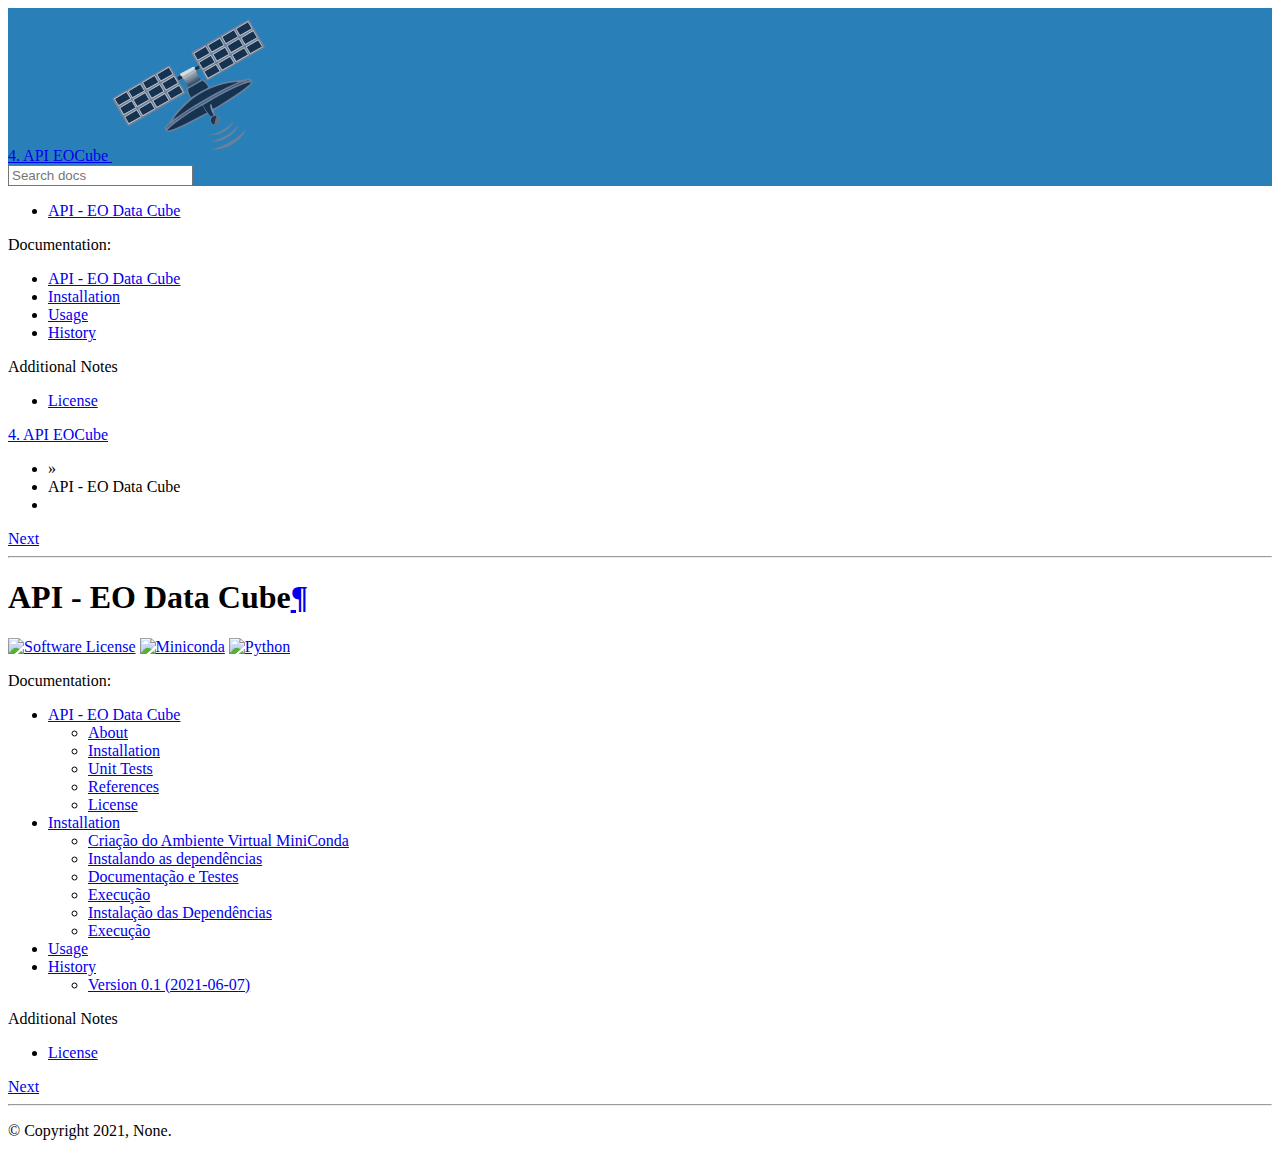
==== commit 755ddb1e: "fix docs" ====
--- a/docs/index.html
+++ b/docs/index.html
@@ -11,20 +11,20 @@
 
 
 
-  <link rel="stylesheet" href="./_static/css/theme.css" type="text/css" />
-  <link rel="stylesheet" href="./_static/pygments.css" type="text/css" />
-  <link rel="stylesheet" href="./_static/copybutton.css" type="text/css" />
-
-
-
-    <link rel="shortcut icon" href="_static/favicon.ico"/>
-
-
-
-
-
-
-    <link rel="canonical" href="https://AbnerErnaniADSFatec.github.io/index.html" />
+  <link rel="stylesheet" href="https://raw.githubusercontent.com/AbnerErnaniADSFatec/in-prog-geo/master/docs/_static/css/theme.css" type="text/css" />
+  <link rel="stylesheet" href="https://raw.githubusercontent.com/AbnerErnaniADSFatec/in-prog-geo/master/docs/_static/pygments.css" type="text/css" />
+  <link rel="stylesheet" href="https://raw.githubusercontent.com/AbnerErnaniADSFatec/in-prog-geo/master/docs/_static/copybutton.css" type="text/css" />
+
+
+
+    <link rel="shortcut icon" href="https://raw.githubusercontent.com/AbnerErnaniADSFatec/in-prog-geo/master/docs/_static/favicon.ico"/>
+
+
+
+
+
+
+    <link rel="canonical" href="https://raw.githubusercontent.com/AbnerErnaniADSFatec/in-prog-geo/master/docs/https://AbnerErnaniADSFatec.github.io/index.html" />
 
 
   <!--[if lt IE 9]>
@@ -43,10 +43,10 @@
     <script type="text/javascript" src="_static/js/theme.js"></script>
 
 
-    <link rel="author" title="About these documents" href="about.html" />
-    <link rel="index" title="Index" href="genindex.html" />
-    <link rel="search" title="Search" href="search.html" />
-    <link rel="next" title="API - EO Data Cube" href="about.html" />
+    <link rel="author" title="About these documents" href="https://raw.githubusercontent.com/AbnerErnaniADSFatec/in-prog-geo/master/docs/about.html" />
+    <link rel="index" title="Index" href="https://raw.githubusercontent.com/AbnerErnaniADSFatec/in-prog-geo/master/docs/genindex.html" />
+    <link rel="search" title="Search" href="https://raw.githubusercontent.com/AbnerErnaniADSFatec/in-prog-geo/master/docs/search.html" />
+    <link rel="next" title="API - EO Data Cube" href="https://raw.githubusercontent.com/AbnerErnaniADSFatec/in-prog-geo/master/docs/about.html" />
 </head>
 
 <body class="wy-body-for-nav">
@@ -60,7 +60,7 @@
 
 
 
-            <a href="#" class="icon icon-home"> 4. API EOCube
+            <a href="https://raw.githubusercontent.com/AbnerErnaniADSFatec/in-prog-geo/master/docs/#" class="icon icon-home"> 4. API EOCube
 
 
 
@@ -95,18 +95,18 @@
 
 
               <ul class="current">
-<li class="toctree-l1 current"><a class="current reference internal" href="#">API - EO Data Cube</a></li>
+<li class="toctree-l1 current"><a class="current reference internal" href="https://raw.githubusercontent.com/AbnerErnaniADSFatec/in-prog-geo/master/docs/#">API - EO Data Cube</a></li>
 </ul>
 <p class="caption"><span class="caption-text">Documentation:</span></p>
 <ul>
-<li class="toctree-l1"><a class="reference internal" href="about.html">API - EO Data Cube</a></li>
-<li class="toctree-l1"><a class="reference internal" href="install.html">Installation</a></li>
-<li class="toctree-l1"><a class="reference internal" href="usage.html">Usage</a></li>
-<li class="toctree-l1"><a class="reference internal" href="history.html">History</a></li>
+<li class="toctree-l1"><a class="reference internal" href="https://raw.githubusercontent.com/AbnerErnaniADSFatec/in-prog-geo/master/docs/about.html">API - EO Data Cube</a></li>
+<li class="toctree-l1"><a class="reference internal" href="https://raw.githubusercontent.com/AbnerErnaniADSFatec/in-prog-geo/master/docs/install.html">Installation</a></li>
+<li class="toctree-l1"><a class="reference internal" href="https://raw.githubusercontent.com/AbnerErnaniADSFatec/in-prog-geo/master/docs/usage.html">Usage</a></li>
+<li class="toctree-l1"><a class="reference internal" href="https://raw.githubusercontent.com/AbnerErnaniADSFatec/in-prog-geo/master/docs/history.html">History</a></li>
 </ul>
 <p class="caption"><span class="caption-text">Additional Notes</span></p>
 <ul>
-<li class="toctree-l1"><a class="reference internal" href="license.html">License</a></li>
+<li class="toctree-l1"><a class="reference internal" href="https://raw.githubusercontent.com/AbnerErnaniADSFatec/in-prog-geo/master/docs/license.html">License</a></li>
 </ul>
 
 
@@ -122,7 +122,7 @@
       <nav class="wy-nav-top" aria-label="top navigation">
 
           <i data-toggle="wy-nav-top" class="fa fa-bars"></i>
-          <a href="#">4. API EOCube</a>
+          <a href="https://raw.githubusercontent.com/AbnerErnaniADSFatec/in-prog-geo/master/docs/#">4. API EOCube</a>
 
       </nav>
 
@@ -153,7 +153,7 @@
 
   <ul class="wy-breadcrumbs">
 
-      <li><a href="#" class="icon icon-home"></a> &raquo;</li>
+      <li><a href="https://raw.githubusercontent.com/AbnerErnaniADSFatec/in-prog-geo/master/docs/#" class="icon icon-home"></a> &raquo;</li>
 
       <li>API - EO Data Cube</li>
 
@@ -169,7 +169,7 @@
 
   <div class="rst-breadcrumbs-buttons" role="navigation" aria-label="breadcrumb navigation">
 
-        <a href="about.html" class="btn btn-neutral float-right" title="API - EO Data Cube" accesskey="n">Next <span class="fa fa-arrow-circle-right" aria-hidden="true"></span></a>
+        <a href="https://raw.githubusercontent.com/AbnerErnaniADSFatec/in-prog-geo/master/docs/about.html" class="btn btn-neutral float-right" title="API - EO Data Cube" accesskey="n">Next <span class="fa fa-arrow-circle-right" aria-hidden="true"></span></a>
 
 
   </div>
@@ -180,35 +180,35 @@
            <div itemprop="articleBody">
 
   <div class="section" id="api-eo-data-cube">
-<h1>API - EO Data Cube<a class="headerlink" href="#api-eo-data-cube" title="Permalink to this headline">¶</a></h1>
-<a class="reference external image-reference" href="https://github.com/brazil-data-cube/wtss/blob/master/LICENSE"><img alt="Software License" src="https://img.shields.io/badge/license-MIT-green" /></a>
-<a class="reference external image-reference" href="https://docs.conda.io/en/latest/miniconda.html"><img alt="Miniconda" src="https://img.shields.io/badge/miniconda-3-green" /></a>
-<a class="reference external image-reference" href="https://www.python.org/"><img alt="Python" src="https://img.shields.io/badge/python-3.8-green" /></a>
+<h1>API - EO Data Cube<a class="headerlink" href="https://raw.githubusercontent.com/AbnerErnaniADSFatec/in-prog-geo/master/docs/#api-eo-data-cube" title="Permalink to this headline">¶</a></h1>
+<a class="reference external image-reference" href="https://raw.githubusercontent.com/AbnerErnaniADSFatec/in-prog-geo/master/docs/https://github.com/brazil-data-cube/wtss/blob/master/LICENSE"><img alt="Software License" src="https://img.shields.io/badge/license-MIT-green" /></a>
+<a class="reference external image-reference" href="https://raw.githubusercontent.com/AbnerErnaniADSFatec/in-prog-geo/master/docs/https://docs.conda.io/en/latest/miniconda.html"><img alt="Miniconda" src="https://img.shields.io/badge/miniconda-3-green" /></a>
+<a class="reference external image-reference" href="https://raw.githubusercontent.com/AbnerErnaniADSFatec/in-prog-geo/master/docs/https://www.python.org/"><img alt="Python" src="https://img.shields.io/badge/python-3.8-green" /></a>
 <div class="toctree-wrapper compound">
 </div>
 <div class="toctree-wrapper compound">
 <p class="caption"><span class="caption-text">Documentation:</span></p>
 <ul>
-<li class="toctree-l1"><a class="reference internal" href="about.html">API - EO Data Cube</a><ul>
-<li class="toctree-l2"><a class="reference internal" href="about.html#about">About</a></li>
-<li class="toctree-l2"><a class="reference internal" href="about.html#installation">Installation</a></li>
-<li class="toctree-l2"><a class="reference internal" href="about.html#unit-tests">Unit Tests</a></li>
-<li class="toctree-l2"><a class="reference internal" href="about.html#references">References</a></li>
-<li class="toctree-l2"><a class="reference internal" href="about.html#license">License</a></li>
+<li class="toctree-l1"><a class="reference internal" href="https://raw.githubusercontent.com/AbnerErnaniADSFatec/in-prog-geo/master/docs/about.html">API - EO Data Cube</a><ul>
+<li class="toctree-l2"><a class="reference internal" href="https://raw.githubusercontent.com/AbnerErnaniADSFatec/in-prog-geo/master/docs/about.html#about">About</a></li>
+<li class="toctree-l2"><a class="reference internal" href="https://raw.githubusercontent.com/AbnerErnaniADSFatec/in-prog-geo/master/docs/about.html#installation">Installation</a></li>
+<li class="toctree-l2"><a class="reference internal" href="https://raw.githubusercontent.com/AbnerErnaniADSFatec/in-prog-geo/master/docs/about.html#unit-tests">Unit Tests</a></li>
+<li class="toctree-l2"><a class="reference internal" href="https://raw.githubusercontent.com/AbnerErnaniADSFatec/in-prog-geo/master/docs/about.html#references">References</a></li>
+<li class="toctree-l2"><a class="reference internal" href="https://raw.githubusercontent.com/AbnerErnaniADSFatec/in-prog-geo/master/docs/about.html#license">License</a></li>
 </ul>
 </li>
-<li class="toctree-l1"><a class="reference internal" href="install.html">Installation</a><ul>
-<li class="toctree-l2"><a class="reference internal" href="install.html#criacao-do-ambiente-virtual-miniconda">Criação do Ambiente Virtual MiniConda</a></li>
-<li class="toctree-l2"><a class="reference internal" href="install.html#instalando-as-dependencias">Instalando as dependências</a></li>
-<li class="toctree-l2"><a class="reference internal" href="install.html#documentacao-e-testes">Documentação e Testes</a></li>
-<li class="toctree-l2"><a class="reference internal" href="install.html#execucao">Execução</a></li>
-<li class="toctree-l2"><a class="reference internal" href="install.html#instalacao-das-dependencias">Instalação das Dependências</a></li>
-<li class="toctree-l2"><a class="reference internal" href="install.html#id1">Execução</a></li>
+<li class="toctree-l1"><a class="reference internal" href="https://raw.githubusercontent.com/AbnerErnaniADSFatec/in-prog-geo/master/docs/install.html">Installation</a><ul>
+<li class="toctree-l2"><a class="reference internal" href="https://raw.githubusercontent.com/AbnerErnaniADSFatec/in-prog-geo/master/docs/install.html#criacao-do-ambiente-virtual-miniconda">Criação do Ambiente Virtual MiniConda</a></li>
+<li class="toctree-l2"><a class="reference internal" href="https://raw.githubusercontent.com/AbnerErnaniADSFatec/in-prog-geo/master/docs/install.html#instalando-as-dependencias">Instalando as dependências</a></li>
+<li class="toctree-l2"><a class="reference internal" href="https://raw.githubusercontent.com/AbnerErnaniADSFatec/in-prog-geo/master/docs/install.html#documentacao-e-testes">Documentação e Testes</a></li>
+<li class="toctree-l2"><a class="reference internal" href="https://raw.githubusercontent.com/AbnerErnaniADSFatec/in-prog-geo/master/docs/install.html#execucao">Execução</a></li>
+<li class="toctree-l2"><a class="reference internal" href="https://raw.githubusercontent.com/AbnerErnaniADSFatec/in-prog-geo/master/docs/install.html#instalacao-das-dependencias">Instalação das Dependências</a></li>
+<li class="toctree-l2"><a class="reference internal" href="https://raw.githubusercontent.com/AbnerErnaniADSFatec/in-prog-geo/master/docs/install.html#id1">Execução</a></li>
 </ul>
 </li>
-<li class="toctree-l1"><a class="reference internal" href="usage.html">Usage</a></li>
-<li class="toctree-l1"><a class="reference internal" href="history.html">History</a><ul>
-<li class="toctree-l2"><a class="reference internal" href="history.html#version-0-1-2021-06-07">Version 0.1 (2021-06-07)</a></li>
+<li class="toctree-l1"><a class="reference internal" href="https://raw.githubusercontent.com/AbnerErnaniADSFatec/in-prog-geo/master/docs/usage.html">Usage</a></li>
+<li class="toctree-l1"><a class="reference internal" href="https://raw.githubusercontent.com/AbnerErnaniADSFatec/in-prog-geo/master/docs/history.html">History</a><ul>
+<li class="toctree-l2"><a class="reference internal" href="https://raw.githubusercontent.com/AbnerErnaniADSFatec/in-prog-geo/master/docs/history.html#version-0-1-2021-06-07">Version 0.1 (2021-06-07)</a></li>
 </ul>
 </li>
 </ul>
@@ -216,7 +216,7 @@
 <div class="toctree-wrapper compound">
 <p class="caption"><span class="caption-text">Additional Notes</span></p>
 <ul>
-<li class="toctree-l1"><a class="reference internal" href="license.html">License</a></li>
+<li class="toctree-l1"><a class="reference internal" href="https://raw.githubusercontent.com/AbnerErnaniADSFatec/in-prog-geo/master/docs/license.html">License</a></li>
 </ul>
 </div>
 </div>
@@ -227,7 +227,7 @@
           </div>
           <footer>
     <div class="rst-footer-buttons" role="navigation" aria-label="footer navigation">
-        <a href="about.html" class="btn btn-neutral float-right" title="API - EO Data Cube" accesskey="n" rel="next">Next <span class="fa fa-arrow-circle-right" aria-hidden="true"></span></a>
+        <a href="https://raw.githubusercontent.com/AbnerErnaniADSFatec/in-prog-geo/master/docs/about.html" class="btn btn-neutral float-right" title="API - EO Data Cube" accesskey="n" rel="next">Next <span class="fa fa-arrow-circle-right" aria-hidden="true"></span></a>
     </div>
 
   <hr/>
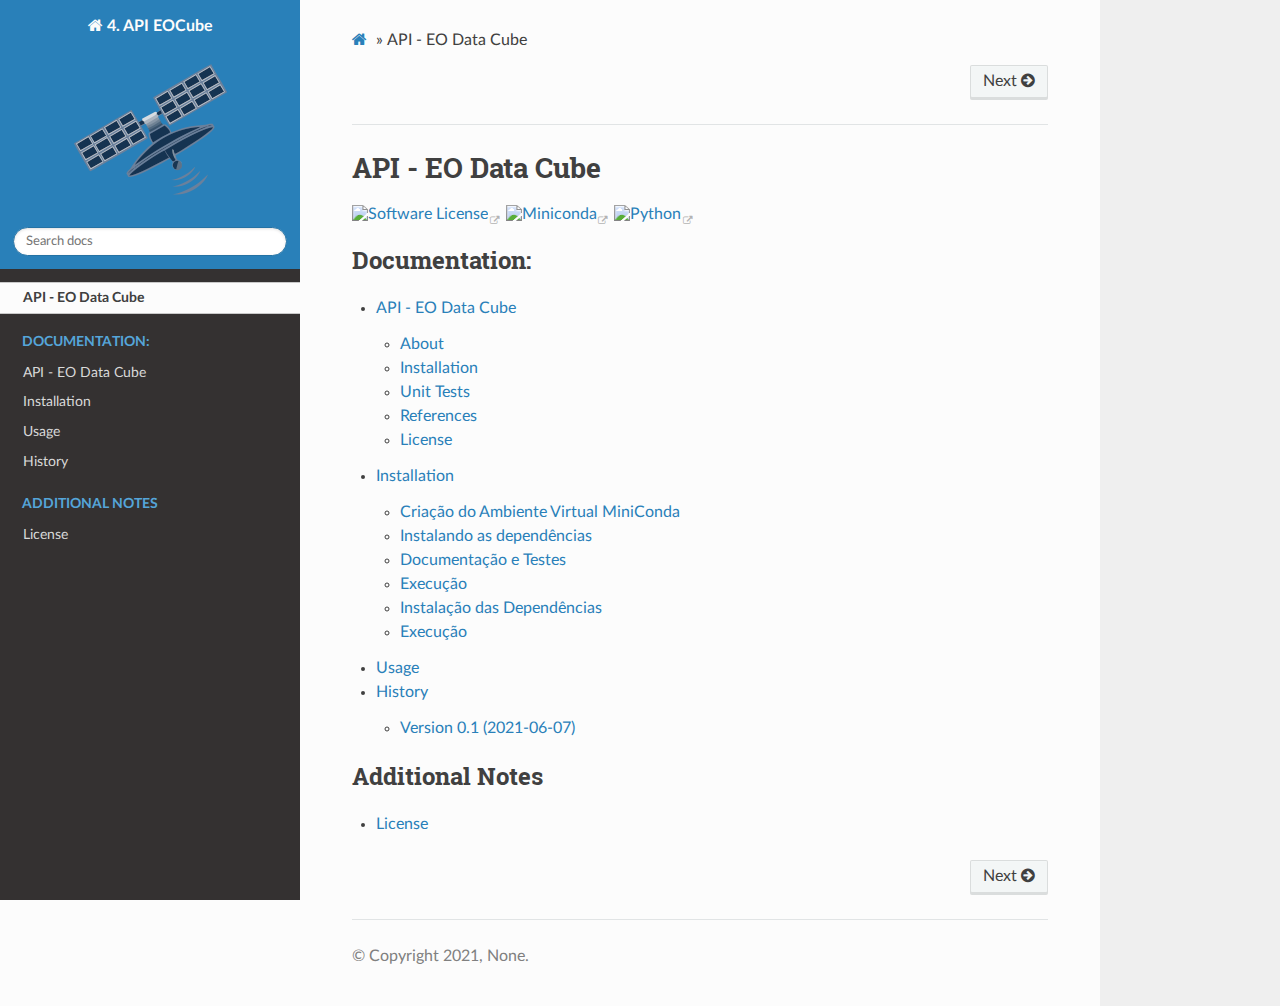
==== commit e2f46a98: "fix docs" ====
--- a/docs/index.html
+++ b/docs/index.html
@@ -4,34 +4,34 @@
 <html class="writer-html5" lang="en-US" >
 <head>
   <meta charset="utf-8" />
-
+  
   <meta name="viewport" content="width=device-width, initial-scale=1.0" />
-
+  
   <title>API - EO Data Cube &mdash; API - EO Data Cube</title>
-
-
-
-  <link rel="stylesheet" href="https://raw.githubusercontent.com/AbnerErnaniADSFatec/in-prog-geo/master/docs/_static/css/theme.css" type="text/css" />
-  <link rel="stylesheet" href="https://raw.githubusercontent.com/AbnerErnaniADSFatec/in-prog-geo/master/docs/_static/pygments.css" type="text/css" />
-  <link rel="stylesheet" href="https://raw.githubusercontent.com/AbnerErnaniADSFatec/in-prog-geo/master/docs/_static/copybutton.css" type="text/css" />
-
-
-
-    <link rel="shortcut icon" href="https://raw.githubusercontent.com/AbnerErnaniADSFatec/in-prog-geo/master/docs/_static/favicon.ico"/>
-
-
-
-
-
-
-    <link rel="canonical" href="https://raw.githubusercontent.com/AbnerErnaniADSFatec/in-prog-geo/master/docs/https://AbnerErnaniADSFatec.github.io/index.html" />
-
-
+  
+
+  
+  <link rel="stylesheet" href="_static/css/theme.css" type="text/css" />
+  <link rel="stylesheet" href="_static/pygments.css" type="text/css" />
+  <link rel="stylesheet" href="_static/copybutton.css" type="text/css" />
+
+  
+  
+    <link rel="shortcut icon" href="_static/favicon.ico"/>
+  
+
+  
+  
+
+  
+    <link rel="canonical" href="https://AbnerErnaniADSFatec.github.io/index.html" />
+
+  
   <!--[if lt IE 9]>
     <script src="_static/js/html5shiv.min.js"></script>
   <![endif]-->
-
-
+  
+    
       <script type="text/javascript" id="documentation_options" data-url_root="./" src="_static/documentation_options.js"></script>
         <script src="_static/jquery.js"></script>
         <script src="_static/underscore.js"></script>
@@ -39,42 +39,42 @@
         <script src="_static/language_data.js"></script>
         <script src="_static/clipboard.min.js"></script>
         <script src="_static/copybutton.js"></script>
-
+    
     <script type="text/javascript" src="_static/js/theme.js"></script>
 
-
-    <link rel="author" title="About these documents" href="https://raw.githubusercontent.com/AbnerErnaniADSFatec/in-prog-geo/master/docs/about.html" />
-    <link rel="index" title="Index" href="https://raw.githubusercontent.com/AbnerErnaniADSFatec/in-prog-geo/master/docs/genindex.html" />
-    <link rel="search" title="Search" href="https://raw.githubusercontent.com/AbnerErnaniADSFatec/in-prog-geo/master/docs/search.html" />
-    <link rel="next" title="API - EO Data Cube" href="https://raw.githubusercontent.com/AbnerErnaniADSFatec/in-prog-geo/master/docs/about.html" />
+    
+    <link rel="author" title="About these documents" href="about.html" />
+    <link rel="index" title="Index" href="genindex.html" />
+    <link rel="search" title="Search" href="search.html" />
+    <link rel="next" title="API - EO Data Cube" href="about.html" /> 
 </head>
 
 <body class="wy-body-for-nav">
 
-
+   
   <div class="wy-grid-for-nav">
-
+    
     <nav data-toggle="wy-nav-shift" class="wy-nav-side">
       <div class="wy-side-scroll">
         <div class="wy-side-nav-search"  style="background: #2980B9" >
-
-
-
-            <a href="https://raw.githubusercontent.com/AbnerErnaniADSFatec/in-prog-geo/master/docs/#" class="icon icon-home"> 4. API EOCube
-
-
-
-
+          
+
+          
+            <a href="#" class="icon icon-home"> 4. API EOCube
+          
+
+          
+            
             <img src="_static/logo.png" class="logo" alt="Logo"/>
-
+          
           </a>
 
-
-
-
-
-
-
+          
+            
+            
+          
+
+          
 <div role="search">
   <form id="rtd-search-form" class="wy-form" action="search.html" method="get">
     <input type="text" name="q" placeholder="Search docs" />
@@ -83,55 +83,55 @@
   </form>
 </div>
 
-
+          
         </div>
 
-
+        
         <div class="wy-menu wy-menu-vertical" data-spy="affix" role="navigation" aria-label="main navigation">
-
-
-
-
-
-
+          
+            
+            
+              
+            
+            
               <ul class="current">
-<li class="toctree-l1 current"><a class="current reference internal" href="https://raw.githubusercontent.com/AbnerErnaniADSFatec/in-prog-geo/master/docs/#">API - EO Data Cube</a></li>
+<li class="toctree-l1 current"><a class="current reference internal" href="#">API - EO Data Cube</a></li>
 </ul>
 <p class="caption"><span class="caption-text">Documentation:</span></p>
 <ul>
-<li class="toctree-l1"><a class="reference internal" href="https://raw.githubusercontent.com/AbnerErnaniADSFatec/in-prog-geo/master/docs/about.html">API - EO Data Cube</a></li>
-<li class="toctree-l1"><a class="reference internal" href="https://raw.githubusercontent.com/AbnerErnaniADSFatec/in-prog-geo/master/docs/install.html">Installation</a></li>
-<li class="toctree-l1"><a class="reference internal" href="https://raw.githubusercontent.com/AbnerErnaniADSFatec/in-prog-geo/master/docs/usage.html">Usage</a></li>
-<li class="toctree-l1"><a class="reference internal" href="https://raw.githubusercontent.com/AbnerErnaniADSFatec/in-prog-geo/master/docs/history.html">History</a></li>
+<li class="toctree-l1"><a class="reference internal" href="about.html">API - EO Data Cube</a></li>
+<li class="toctree-l1"><a class="reference internal" href="install.html">Installation</a></li>
+<li class="toctree-l1"><a class="reference internal" href="usage.html">Usage</a></li>
+<li class="toctree-l1"><a class="reference internal" href="history.html">History</a></li>
 </ul>
 <p class="caption"><span class="caption-text">Additional Notes</span></p>
 <ul>
-<li class="toctree-l1"><a class="reference internal" href="https://raw.githubusercontent.com/AbnerErnaniADSFatec/in-prog-geo/master/docs/license.html">License</a></li>
-</ul>
-
-
-
+<li class="toctree-l1"><a class="reference internal" href="license.html">License</a></li>
+</ul>
+
+            
+          
         </div>
-
+        
       </div>
     </nav>
 
     <section data-toggle="wy-nav-shift" class="wy-nav-content-wrap">
 
-
+      
       <nav class="wy-nav-top" aria-label="top navigation">
-
+        
           <i data-toggle="wy-nav-top" class="fa fa-bars"></i>
-          <a href="https://raw.githubusercontent.com/AbnerErnaniADSFatec/in-prog-geo/master/docs/#">4. API EOCube</a>
-
+          <a href="#">4. API EOCube</a>
+        
       </nav>
 
 
       <div class="wy-nav-content">
-
+        
         <div class="rst-content style-external-links">
-
-
+        
+          
 
 
 
@@ -152,63 +152,63 @@
 <div role="navigation" aria-label="breadcrumbs navigation">
 
   <ul class="wy-breadcrumbs">
-
-      <li><a href="https://raw.githubusercontent.com/AbnerErnaniADSFatec/in-prog-geo/master/docs/#" class="icon icon-home"></a> &raquo;</li>
-
+    
+      <li><a href="#" class="icon icon-home"></a> &raquo;</li>
+        
       <li>API - EO Data Cube</li>
-
-
+    
+    
       <li class="wy-breadcrumbs-aside">
-
-
-
+        
+          
+        
       </li>
-
+    
   </ul>
 
-
+  
   <div class="rst-breadcrumbs-buttons" role="navigation" aria-label="breadcrumb navigation">
-
-        <a href="https://raw.githubusercontent.com/AbnerErnaniADSFatec/in-prog-geo/master/docs/about.html" class="btn btn-neutral float-right" title="API - EO Data Cube" accesskey="n">Next <span class="fa fa-arrow-circle-right" aria-hidden="true"></span></a>
-
-
+      
+        <a href="about.html" class="btn btn-neutral float-right" title="API - EO Data Cube" accesskey="n">Next <span class="fa fa-arrow-circle-right" aria-hidden="true"></span></a>
+      
+      
   </div>
-
+  
   <hr/>
 </div>
           <div role="main" class="document" itemscope="itemscope" itemtype="http://schema.org/Article">
            <div itemprop="articleBody">
-
+            
   <div class="section" id="api-eo-data-cube">
-<h1>API - EO Data Cube<a class="headerlink" href="https://raw.githubusercontent.com/AbnerErnaniADSFatec/in-prog-geo/master/docs/#api-eo-data-cube" title="Permalink to this headline">¶</a></h1>
-<a class="reference external image-reference" href="https://raw.githubusercontent.com/AbnerErnaniADSFatec/in-prog-geo/master/docs/https://github.com/brazil-data-cube/wtss/blob/master/LICENSE"><img alt="Software License" src="https://img.shields.io/badge/license-MIT-green" /></a>
-<a class="reference external image-reference" href="https://raw.githubusercontent.com/AbnerErnaniADSFatec/in-prog-geo/master/docs/https://docs.conda.io/en/latest/miniconda.html"><img alt="Miniconda" src="https://img.shields.io/badge/miniconda-3-green" /></a>
-<a class="reference external image-reference" href="https://raw.githubusercontent.com/AbnerErnaniADSFatec/in-prog-geo/master/docs/https://www.python.org/"><img alt="Python" src="https://img.shields.io/badge/python-3.8-green" /></a>
+<h1>API - EO Data Cube<a class="headerlink" href="#api-eo-data-cube" title="Permalink to this headline">¶</a></h1>
+<a class="reference external image-reference" href="https://github.com/brazil-data-cube/wtss/blob/master/LICENSE"><img alt="Software License" src="https://img.shields.io/badge/license-MIT-green" /></a>
+<a class="reference external image-reference" href="https://docs.conda.io/en/latest/miniconda.html"><img alt="Miniconda" src="https://img.shields.io/badge/miniconda-3-green" /></a>
+<a class="reference external image-reference" href="https://www.python.org/"><img alt="Python" src="https://img.shields.io/badge/python-3.8-green" /></a>
 <div class="toctree-wrapper compound">
 </div>
 <div class="toctree-wrapper compound">
 <p class="caption"><span class="caption-text">Documentation:</span></p>
 <ul>
-<li class="toctree-l1"><a class="reference internal" href="https://raw.githubusercontent.com/AbnerErnaniADSFatec/in-prog-geo/master/docs/about.html">API - EO Data Cube</a><ul>
-<li class="toctree-l2"><a class="reference internal" href="https://raw.githubusercontent.com/AbnerErnaniADSFatec/in-prog-geo/master/docs/about.html#about">About</a></li>
-<li class="toctree-l2"><a class="reference internal" href="https://raw.githubusercontent.com/AbnerErnaniADSFatec/in-prog-geo/master/docs/about.html#installation">Installation</a></li>
-<li class="toctree-l2"><a class="reference internal" href="https://raw.githubusercontent.com/AbnerErnaniADSFatec/in-prog-geo/master/docs/about.html#unit-tests">Unit Tests</a></li>
-<li class="toctree-l2"><a class="reference internal" href="https://raw.githubusercontent.com/AbnerErnaniADSFatec/in-prog-geo/master/docs/about.html#references">References</a></li>
-<li class="toctree-l2"><a class="reference internal" href="https://raw.githubusercontent.com/AbnerErnaniADSFatec/in-prog-geo/master/docs/about.html#license">License</a></li>
+<li class="toctree-l1"><a class="reference internal" href="about.html">API - EO Data Cube</a><ul>
+<li class="toctree-l2"><a class="reference internal" href="about.html#about">About</a></li>
+<li class="toctree-l2"><a class="reference internal" href="about.html#installation">Installation</a></li>
+<li class="toctree-l2"><a class="reference internal" href="about.html#unit-tests">Unit Tests</a></li>
+<li class="toctree-l2"><a class="reference internal" href="about.html#references">References</a></li>
+<li class="toctree-l2"><a class="reference internal" href="about.html#license">License</a></li>
 </ul>
 </li>
-<li class="toctree-l1"><a class="reference internal" href="https://raw.githubusercontent.com/AbnerErnaniADSFatec/in-prog-geo/master/docs/install.html">Installation</a><ul>
-<li class="toctree-l2"><a class="reference internal" href="https://raw.githubusercontent.com/AbnerErnaniADSFatec/in-prog-geo/master/docs/install.html#criacao-do-ambiente-virtual-miniconda">Criação do Ambiente Virtual MiniConda</a></li>
-<li class="toctree-l2"><a class="reference internal" href="https://raw.githubusercontent.com/AbnerErnaniADSFatec/in-prog-geo/master/docs/install.html#instalando-as-dependencias">Instalando as dependências</a></li>
-<li class="toctree-l2"><a class="reference internal" href="https://raw.githubusercontent.com/AbnerErnaniADSFatec/in-prog-geo/master/docs/install.html#documentacao-e-testes">Documentação e Testes</a></li>
-<li class="toctree-l2"><a class="reference internal" href="https://raw.githubusercontent.com/AbnerErnaniADSFatec/in-prog-geo/master/docs/install.html#execucao">Execução</a></li>
-<li class="toctree-l2"><a class="reference internal" href="https://raw.githubusercontent.com/AbnerErnaniADSFatec/in-prog-geo/master/docs/install.html#instalacao-das-dependencias">Instalação das Dependências</a></li>
-<li class="toctree-l2"><a class="reference internal" href="https://raw.githubusercontent.com/AbnerErnaniADSFatec/in-prog-geo/master/docs/install.html#id1">Execução</a></li>
+<li class="toctree-l1"><a class="reference internal" href="install.html">Installation</a><ul>
+<li class="toctree-l2"><a class="reference internal" href="install.html#criacao-do-ambiente-virtual-miniconda">Criação do Ambiente Virtual MiniConda</a></li>
+<li class="toctree-l2"><a class="reference internal" href="install.html#instalando-as-dependencias">Instalando as dependências</a></li>
+<li class="toctree-l2"><a class="reference internal" href="install.html#documentacao-e-testes">Documentação e Testes</a></li>
+<li class="toctree-l2"><a class="reference internal" href="install.html#execucao">Execução</a></li>
+<li class="toctree-l2"><a class="reference internal" href="install.html#instalacao-das-dependencias">Instalação das Dependências</a></li>
+<li class="toctree-l2"><a class="reference internal" href="install.html#id1">Execução</a></li>
 </ul>
 </li>
-<li class="toctree-l1"><a class="reference internal" href="https://raw.githubusercontent.com/AbnerErnaniADSFatec/in-prog-geo/master/docs/usage.html">Usage</a></li>
-<li class="toctree-l1"><a class="reference internal" href="https://raw.githubusercontent.com/AbnerErnaniADSFatec/in-prog-geo/master/docs/history.html">History</a><ul>
-<li class="toctree-l2"><a class="reference internal" href="https://raw.githubusercontent.com/AbnerErnaniADSFatec/in-prog-geo/master/docs/history.html#version-0-1-2021-06-07">Version 0.1 (2021-06-07)</a></li>
+<li class="toctree-l1"><a class="reference internal" href="usage.html">Usage</a></li>
+<li class="toctree-l1"><a class="reference internal" href="history.html">History</a><ul>
+<li class="toctree-l2"><a class="reference internal" href="history.html#version-0-1-2021-06-07">Version 0.1 (2021-06-07)</a></li>
 </ul>
 </li>
 </ul>
@@ -216,18 +216,18 @@
 <div class="toctree-wrapper compound">
 <p class="caption"><span class="caption-text">Additional Notes</span></p>
 <ul>
-<li class="toctree-l1"><a class="reference internal" href="https://raw.githubusercontent.com/AbnerErnaniADSFatec/in-prog-geo/master/docs/license.html">License</a></li>
+<li class="toctree-l1"><a class="reference internal" href="license.html">License</a></li>
 </ul>
 </div>
 </div>
 
 
            </div>
-
+           
           </div>
           <footer>
     <div class="rst-footer-buttons" role="navigation" aria-label="footer navigation">
-        <a href="https://raw.githubusercontent.com/AbnerErnaniADSFatec/in-prog-geo/master/docs/about.html" class="btn btn-neutral float-right" title="API - EO Data Cube" accesskey="n" rel="next">Next <span class="fa fa-arrow-circle-right" aria-hidden="true"></span></a>
+        <a href="about.html" class="btn btn-neutral float-right" title="API - EO Data Cube" accesskey="n" rel="next">Next <span class="fa fa-arrow-circle-right" aria-hidden="true"></span></a>
     </div>
 
   <hr/>
@@ -237,7 +237,7 @@
         &#169; Copyright 2021, None.
 
     </p>
-  </div>
+  </div> 
 
 </footer>
         </div>
@@ -246,7 +246,7 @@
     </section>
 
   </div>
-
+  
 
   <script type="text/javascript">
       jQuery(function () {
@@ -254,9 +254,9 @@
       });
   </script>
 
-
-
-
+  
+  
+    
     <!-- Theme Analytics -->
     <script>
     (function(i,s,o,g,r,a,m){i['GoogleAnalyticsObject']=r;i[r]=i[r]||function(){
@@ -265,12 +265,12 @@
     })(window,document,'script','https://www.google-analytics.com/analytics.js','ga');
 
     ga('create', 'XXXXXXXXXX', 'auto');
-
+    
     ga('send', 'pageview');
     </script>
 
-
-
+    
+   
 
 </body>
 </html>--- a/docs/_static/css/theme.css
+++ b/docs/_static/css/theme.css
@@ -0,0 +1,4 @@
+html{box-sizing:border-box}*,:after,:before{box-sizing:inherit}article,aside,details,figcaption,figure,footer,header,hgroup,nav,section{display:block}audio,canvas,video{display:inline-block;*display:inline;*zoom:1}[hidden],audio:not([controls]){display:none}*{-webkit-box-sizing:border-box;-moz-box-sizing:border-box;box-sizing:border-box}html{font-size:100%;-webkit-text-size-adjust:100%;-ms-text-size-adjust:100%}body{margin:0}a:active,a:hover{outline:0}abbr[title]{border-bottom:1px dotted}b,strong{font-weight:700}blockquote{margin:0}dfn{font-style:italic}ins{background:#ff9;text-decoration:none}ins,mark{color:#000}mark{background:#ff0;font-style:italic;font-weight:700}.rst-content code,.rst-content tt,code,kbd,pre,samp{font-family:monospace,serif;_font-family:courier new,monospace;font-size:1em}pre{white-space:pre}q{quotes:none}q:after,q:before{content:"";content:none}small{font-size:85%}sub,sup{font-size:75%;line-height:0;position:relative;vertical-align:baseline}sup{top:-.5em}sub{bottom:-.25em}dl,ol,ul{margin:0;padding:0;list-style:none;list-style-image:none}li{list-style:none}dd{margin:0}img{border:0;-ms-interpolation-mode:bicubic;vertical-align:middle;max-width:100%}svg:not(:root){overflow:hidden}figure,form{margin:0}label{cursor:pointer}button,input,select,textarea{font-size:100%;margin:0;vertical-align:baseline;*vertical-align:middle}button,input{line-height:normal}button,input[type=button],input[type=reset],input[type=submit]{cursor:pointer;-webkit-appearance:button;*overflow:visible}button[disabled],input[disabled]{cursor:default}input[type=search]{-webkit-appearance:textfield;-moz-box-sizing:content-box;-webkit-box-sizing:content-box;box-sizing:content-box}textarea{resize:vertical}table{border-collapse:collapse;border-spacing:0}td{vertical-align:top}.chromeframe{margin:.2em 0;background:#ccc;color:#000;padding:.2em 0}.ir{display:block;border:0;text-indent:-999em;overflow:hidden;background-color:transparent;background-repeat:no-repeat;text-align:left;direction:ltr;*line-height:0}.ir br{display:none}.hidden{display:none!important;visibility:hidden}.visuallyhidden{border:0;clip:rect(0 0 0 0);height:1px;margin:-1px;overflow:hidden;padding:0;position:absolute;width:1px}.visuallyhidden.focusable:active,.visuallyhidden.focusable:focus{clip:auto;height:auto;margin:0;overflow:visible;position:static;width:auto}.invisible{visibility:hidden}.relative{position:relative}big,small{font-size:100%}@media print{body,html,section{background:none!important}*{box-shadow:none!important;text-shadow:none!important;filter:none!important;-ms-filter:none!important}a,a:visited{text-decoration:underline}.ir a:after,a[href^="#"]:after,a[href^="javascript:"]:after{content:""}blockquote,pre{page-break-inside:avoid}thead{display:table-header-group}img,tr{page-break-inside:avoid}img{max-width:100%!important}@page{margin:.5cm}.rst-content .toctree-wrapper>p.caption,h2,h3,p{orphans:3;widows:3}.rst-content .toctree-wrapper>p.caption,h2,h3{page-break-after:avoid}}.btn,.fa:before,.icon:before,.rst-content .admonition,.rst-content .admonition-title:before,.rst-content .admonition-todo,.rst-content .attention,.rst-content .caution,.rst-content .code-block-caption .headerlink:before,.rst-content .danger,.rst-content .error,.rst-content .hint,.rst-content .important,.rst-content .note,.rst-content .seealso,.rst-content .tip,.rst-content .warning,.rst-content code.download span:first-child:before,.rst-content dl dt .headerlink:before,.rst-content h1 .headerlink:before,.rst-content h2 .headerlink:before,.rst-content h3 .headerlink:before,.rst-content h4 .headerlink:before,.rst-content h5 .headerlink:before,.rst-content h6 .headerlink:before,.rst-content p.caption .headerlink:before,.rst-content table>caption .headerlink:before,.rst-content tt.download span:first-child:before,.wy-alert,.wy-dropdown .caret:before,.wy-inline-validate.wy-inline-validate-danger .wy-input-context:before,.wy-inline-validate.wy-inline-validate-info .wy-input-context:before,.wy-inline-validate.wy-inline-validate-success .wy-input-context:before,.wy-inline-validate.wy-inline-validate-warning .wy-input-context:before,.wy-menu-vertical li.current>a,.wy-menu-vertical li.current>a span.toctree-expand:before,.wy-menu-vertical li.on a,.wy-menu-vertical li.on a span.toctree-expand:before,.wy-menu-vertical li span.toctree-expand:before,.wy-nav-top a,.wy-side-nav-search .wy-dropdown>a,.wy-side-nav-search>a,input[type=color],input[type=date],input[type=datetime-local],input[type=datetime],input[type=email],input[type=month],input[type=number],input[type=password],input[type=search],input[type=tel],input[type=text],input[type=time],input[type=url],input[type=week],select,textarea{-webkit-font-smoothing:antialiased}.clearfix{*zoom:1}.clearfix:after,.clearfix:before{display:table;content:""}.clearfix:after{clear:both}/*!
+ *  Font Awesome 4.7.0 by @davegandy - http://fontawesome.io - @fontawesome
+ *  License - http://fontawesome.io/license (Font: SIL OFL 1.1, CSS: MIT License)
+ */@font-face{font-family:FontAwesome;src:url(fonts/fontawesome-webfont.eot?674f50d287a8c48dc19ba404d20fe713);src:url(fonts/fontawesome-webfont.eot?674f50d287a8c48dc19ba404d20fe713?#iefix&v=4.7.0) format("embedded-opentype"),url(fonts/fontawesome-webfont.woff2?af7ae505a9eed503f8b8e6982036873e) format("woff2"),url(fonts/fontawesome-webfont.woff?fee66e712a8a08eef5805a46892932ad) format("woff"),url(fonts/fontawesome-webfont.ttf?b06871f281fee6b241d60582ae9369b9) format("truetype"),url(fonts/fontawesome-webfont.svg?912ec66d7572ff821749319396470bde#fontawesomeregular) format("svg");font-weight:400;font-style:normal}.fa,.icon,.rst-content .admonition-title,.rst-content .code-block-caption .headerlink,.rst-content code.download span:first-child,.rst-content dl dt .headerlink,.rst-content h1 .headerlink,.rst-content h2 .headerlink,.rst-content h3 .headerlink,.rst-content h4 .headerlink,.rst-content h5 .headerlink,.rst-content h6 .headerlink,.rst-content p.caption .headerlink,.rst-content table>caption .headerlink,.rst-content tt.download span:first-child,.wy-menu-vertical li.current>a span.toctree-expand,.wy-menu-vertical li.on a span.toctree-expand,.wy-menu-vertical li span.toctree-expand{display:inline-block;font:normal normal normal 14px/1 FontAwesome;font-size:inherit;text-rendering:auto;-webkit-font-smoothing:antialiased;-moz-osx-font-smoothing:grayscale}.fa-lg{font-size:1.33333em;line-height:.75em;vertical-align:-15%}.fa-2x{font-size:2em}.fa-3x{font-size:3em}.fa-4x{font-size:4em}.fa-5x{font-size:5em}.fa-fw{width:1.28571em;text-align:center}.fa-ul{padding-left:0;margin-left:2.14286em;list-style-type:none}.fa-ul>li{position:relative}.fa-li{position:absolute;left:-2.14286em;width:2.14286em;top:.14286em;text-align:center}.fa-li.fa-lg{left:-1.85714em}.fa-border{padding:.2em .25em .15em;border:.08em solid #eee;border-radius:.1em}.fa-pull-left{float:left}.fa-pull-right{float:right}.fa-pull-left.icon,.fa.fa-pull-left,.rst-content .code-block-caption .fa-pull-left.headerlink,.rst-content .fa-pull-left.admonition-title,.rst-content code.download span.fa-pull-left:first-child,.rst-content dl dt .fa-pull-left.headerlink,.rst-content h1 .fa-pull-left.headerlink,.rst-content h2 .fa-pull-left.headerlink,.rst-content h3 .fa-pull-left.headerlink,.rst-content h4 .fa-pull-left.headerlink,.rst-content h5 .fa-pull-left.headerlink,.rst-content h6 .fa-pull-left.headerlink,.rst-content p.caption .fa-pull-left.headerlink,.rst-content table>caption .fa-pull-left.headerlink,.rst-content tt.download span.fa-pull-left:first-child,.wy-menu-vertical li.current>a span.fa-pull-left.toctree-expand,.wy-menu-vertical li.on a span.fa-pull-left.toctree-expand,.wy-menu-vertical li span.fa-pull-left.toctree-expand{margin-right:.3em}.fa-pull-right.icon,.fa.fa-pull-right,.rst-content .code-block-caption .fa-pull-right.headerlink,.rst-content .fa-pull-right.admonition-title,.rst-content code.download span.fa-pull-right:first-child,.rst-content dl dt .fa-pull-right.headerlink,.rst-content h1 .fa-pull-right.headerlink,.rst-content h2 .fa-pull-right.headerlink,.rst-content h3 .fa-pull-right.headerlink,.rst-content h4 .fa-pull-right.headerlink,.rst-content h5 .fa-pull-right.headerlink,.rst-content h6 .fa-pull-right.headerlink,.rst-content p.caption .fa-pull-right.headerlink,.rst-content table>caption .fa-pull-right.headerlink,.rst-content tt.download span.fa-pull-right:first-child,.wy-menu-vertical li.current>a span.fa-pull-right.toctree-expand,.wy-menu-vertical li.on a span.fa-pull-right.toctree-expand,.wy-menu-vertical li span.fa-pull-right.toctree-expand{margin-left:.3em}.pull-right{float:right}.pull-left{float:left}.fa.pull-left,.pull-left.icon,.rst-content .code-block-caption .pull-left.headerlink,.rst-content .pull-left.admonition-title,.rst-content code.download span.pull-left:first-child,.rst-content dl dt .pull-left.headerlink,.rst-content h1 .pull-left.headerlink,.rst-content h2 .pull-left.headerlink,.rst-content h3 .pull-left.headerlink,.rst-content h4 .pull-left.headerlink,.rst-content h5 .pull-left.headerlink,.rst-content h6 .pull-left.headerlink,.rst-content p.caption .pull-left.headerlink,.rst-content table>caption .pull-left.headerlink,.rst-content tt.download span.pull-left:first-child,.wy-menu-vertical li.current>a span.pull-left.toctree-expand,.wy-menu-vertical li.on a span.pull-left.toctree-expand,.wy-menu-vertical li span.pull-left.toctree-expand{margin-right:.3em}.fa.pull-right,.pull-right.icon,.rst-content .code-block-caption .pull-right.headerlink,.rst-content .pull-right.admonition-title,.rst-content code.download span.pull-right:first-child,.rst-content dl dt .pull-right.headerlink,.rst-content h1 .pull-right.headerlink,.rst-content h2 .pull-right.headerlink,.rst-content h3 .pull-right.headerlink,.rst-content h4 .pull-right.headerlink,.rst-content h5 .pull-right.headerlink,.rst-content h6 .pull-right.headerlink,.rst-content p.caption .pull-right.headerlink,.rst-content table>caption .pull-right.headerlink,.rst-content tt.download span.pull-right:first-child,.wy-menu-vertical li.current>a span.pull-right.toctree-expand,.wy-menu-vertical li.on a span.pull-right.toctree-expand,.wy-menu-vertical li span.pull-right.toctree-expand{margin-left:.3em}.fa-spin{-webkit-animation:fa-spin 2s linear infinite;animation:fa-spin 2s linear infinite}.fa-pulse{-webkit-animation:fa-spin 1s steps(8) infinite;animation:fa-spin 1s steps(8) infinite}@-webkit-keyframes fa-spin{0%{-webkit-transform:rotate(0deg);transform:rotate(0deg)}to{-webkit-transform:rotate(359deg);transform:rotate(359deg)}}@keyframes fa-spin{0%{-webkit-transform:rotate(0deg);transform:rotate(0deg)}to{-webkit-transform:rotate(359deg);transform:rotate(359deg)}}.fa-rotate-90{-ms-filter:"progid:DXImageTransform.Microsoft.BasicImage(rotation=1)";-webkit-transform:rotate(90deg);-ms-transform:rotate(90deg);transform:rotate(90deg)}.fa-rotate-180{-ms-filter:"progid:DXImageTransform.Microsoft.BasicImage(rotation=2)";-webkit-transform:rotate(180deg);-ms-transform:rotate(180deg);transform:rotate(180deg)}.fa-rotate-270{-ms-filter:"progid:DXImageTransform.Microsoft.BasicImage(rotation=3)";-webkit-transform:rotate(270deg);-ms-transform:rotate(270deg);transform:rotate(270deg)}.fa-flip-horizontal{-ms-filter:"progid:DXImageTransform.Microsoft.BasicImage(rotation=0, mirror=1)";-webkit-transform:scaleX(-1);-ms-transform:scaleX(-1);transform:scaleX(-1)}.fa-flip-vertical{-ms-filter:"progid:DXImageTransform.Microsoft.BasicImage(rotation=2, mirror=1)";-webkit-transform:scaleY(-1);-ms-transform:scaleY(-1);transform:scaleY(-1)}:root .fa-flip-horizontal,:root .fa-flip-vertical,:root .fa-rotate-90,:root .fa-rotate-180,:root .fa-rotate-270{filter:none}.fa-stack{position:relative;display:inline-block;width:2em;height:2em;line-height:2em;vertical-align:middle}.fa-stack-1x,.fa-stack-2x{position:absolute;left:0;width:100%;text-align:center}.fa-stack-1x{line-height:inherit}.fa-stack-2x{font-size:2em}.fa-inverse{color:#fff}.fa-glass:before{content:""}.fa-music:before{content:""}.fa-search:before,.icon-search:before{content:""}.fa-envelope-o:before{content:""}.fa-heart:before{content:""}.fa-star:before{content:""}.fa-star-o:before{content:""}.fa-user:before{content:""}.fa-film:before{content:""}.fa-th-large:before{content:""}.fa-th:before{content:""}.fa-th-list:before{content:""}.fa-check:before{content:""}.fa-close:before,.fa-remove:before,.fa-times:before{content:""}.fa-search-plus:before{content:""}.fa-search-minus:before{content:""}.fa-power-off:before{content:""}.fa-signal:before{content:""}.fa-cog:before,.fa-gear:before{content:""}.fa-trash-o:before{content:""}.fa-home:before,.icon-home:before{content:""}.fa-file-o:before{content:""}.fa-clock-o:before{content:""}.fa-road:before{content:""}.fa-download:before,.rst-content code.download span:first-child:before,.rst-content tt.download span:first-child:before{content:""}.fa-arrow-circle-o-down:before{content:""}.fa-arrow-circle-o-up:before{content:""}.fa-inbox:before{content:""}.fa-play-circle-o:before{content:""}.fa-repeat:before,.fa-rotate-right:before{content:""}.fa-refresh:before{content:""}.fa-list-alt:before{content:""}.fa-lock:before{content:""}.fa-flag:before{content:""}.fa-headphones:before{content:""}.fa-volume-off:before{content:""}.fa-volume-down:before{content:""}.fa-volume-up:before{content:""}.fa-qrcode:before{content:""}.fa-barcode:before{content:""}.fa-tag:before{content:""}.fa-tags:before{content:""}.fa-book:before,.icon-book:before{content:""}.fa-bookmark:before{content:""}.fa-print:before{content:""}.fa-camera:before{content:""}.fa-font:before{content:""}.fa-bold:before{content:""}.fa-italic:before{content:""}.fa-text-height:before{content:""}.fa-text-width:before{content:""}.fa-align-left:before{content:""}.fa-align-center:before{content:""}.fa-align-right:before{content:""}.fa-align-justify:before{content:""}.fa-list:before{content:""}.fa-dedent:before,.fa-outdent:before{content:""}.fa-indent:before{content:""}.fa-video-camera:before{content:""}.fa-image:before,.fa-photo:before,.fa-picture-o:before{content:""}.fa-pencil:before{content:""}.fa-map-marker:before{content:""}.fa-adjust:before{content:""}.fa-tint:before{content:""}.fa-edit:before,.fa-pencil-square-o:before{content:""}.fa-share-square-o:before{content:""}.fa-check-square-o:before{content:""}.fa-arrows:before{content:""}.fa-step-backward:before{content:""}.fa-fast-backward:before{content:""}.fa-backward:before{content:""}.fa-play:before{content:""}.fa-pause:before{content:""}.fa-stop:before{content:""}.fa-forward:before{content:""}.fa-fast-forward:before{content:""}.fa-step-forward:before{content:""}.fa-eject:before{content:""}.fa-chevron-left:before{content:""}.fa-chevron-right:before{content:""}.fa-plus-circle:before{content:""}.fa-minus-circle:before{content:""}.fa-times-circle:before,.wy-inline-validate.wy-inline-validate-danger .wy-input-context:before{content:""}.fa-check-circle:before,.wy-inline-validate.wy-inline-validate-success .wy-input-context:before{content:""}.fa-question-circle:before{content:""}.fa-info-circle:before{content:""}.fa-crosshairs:before{content:""}.fa-times-circle-o:before{content:""}.fa-check-circle-o:before{content:""}.fa-ban:before{content:""}.fa-arrow-left:before{content:""}.fa-arrow-right:before{content:""}.fa-arrow-up:before{content:""}.fa-arrow-down:before{content:""}.fa-mail-forward:before,.fa-share:before{content:""}.fa-expand:before{content:""}.fa-compress:before{content:""}.fa-plus:before{content:""}.fa-minus:before{content:""}.fa-asterisk:before{content:""}.fa-exclamation-circle:before,.rst-content .admonition-title:before,.wy-inline-validate.wy-inline-validate-info .wy-input-context:before,.wy-inline-validate.wy-inline-validate-warning .wy-input-context:before{content:""}.fa-gift:before{content:""}.fa-leaf:before{content:""}.fa-fire:before,.icon-fire:before{content:""}.fa-eye:before{content:""}.fa-eye-slash:before{content:""}.fa-exclamation-triangle:before,.fa-warning:before{content:""}.fa-plane:before{content:""}.fa-calendar:before{content:""}.fa-random:before{content:""}.fa-comment:before{content:""}.fa-magnet:before{content:""}.fa-chevron-up:before{content:""}.fa-chevron-down:before{content:""}.fa-retweet:before{content:""}.fa-shopping-cart:before{content:""}.fa-folder:before{content:""}.fa-folder-open:before{content:""}.fa-arrows-v:before{content:""}.fa-arrows-h:before{content:""}.fa-bar-chart-o:before,.fa-bar-chart:before{content:""}.fa-twitter-square:before{content:""}.fa-facebook-square:before{content:""}.fa-camera-retro:before{content:""}.fa-key:before{content:""}.fa-cogs:before,.fa-gears:before{content:""}.fa-comments:before{content:""}.fa-thumbs-o-up:before{content:""}.fa-thumbs-o-down:before{content:""}.fa-star-half:before{content:""}.fa-heart-o:before{content:""}.fa-sign-out:before{content:""}.fa-linkedin-square:before{content:""}.fa-thumb-tack:before{content:""}.fa-external-link:before{content:""}.fa-sign-in:before{content:""}.fa-trophy:before{content:""}.fa-github-square:before{content:""}.fa-upload:before{content:""}.fa-lemon-o:before{content:""}.fa-phone:before{content:""}.fa-square-o:before{content:""}.fa-bookmark-o:before{content:""}.fa-phone-square:before{content:""}.fa-twitter:before{content:""}.fa-facebook-f:before,.fa-facebook:before{content:""}.fa-github:before,.icon-github:before{content:""}.fa-unlock:before{content:""}.fa-credit-card:before{content:""}.fa-feed:before,.fa-rss:before{content:""}.fa-hdd-o:before{content:""}.fa-bullhorn:before{content:""}.fa-bell:before{content:""}.fa-certificate:before{content:""}.fa-hand-o-right:before{content:""}.fa-hand-o-left:before{content:""}.fa-hand-o-up:before{content:""}.fa-hand-o-down:before{content:""}.fa-arrow-circle-left:before,.icon-circle-arrow-left:before{content:""}.fa-arrow-circle-right:before,.icon-circle-arrow-right:before{content:""}.fa-arrow-circle-up:before{content:""}.fa-arrow-circle-down:before{content:""}.fa-globe:before{content:""}.fa-wrench:before{content:""}.fa-tasks:before{content:""}.fa-filter:before{content:""}.fa-briefcase:before{content:""}.fa-arrows-alt:before{content:""}.fa-group:before,.fa-users:before{content:""}.fa-chain:before,.fa-link:before,.icon-link:before{content:""}.fa-cloud:before{content:""}.fa-flask:before{content:""}.fa-cut:before,.fa-scissors:before{content:""}.fa-copy:before,.fa-files-o:before{content:""}.fa-paperclip:before{content:""}.fa-floppy-o:before,.fa-save:before{content:""}.fa-square:before{content:""}.fa-bars:before,.fa-navicon:before,.fa-reorder:before{content:""}.fa-list-ul:before{content:""}.fa-list-ol:before{content:""}.fa-strikethrough:before{content:""}.fa-underline:before{content:""}.fa-table:before{content:""}.fa-magic:before{content:""}.fa-truck:before{content:""}.fa-pinterest:before{content:""}.fa-pinterest-square:before{content:""}.fa-google-plus-square:before{content:""}.fa-google-plus:before{content:""}.fa-money:before{content:""}.fa-caret-down:before,.icon-caret-down:before,.wy-dropdown .caret:before{content:""}.fa-caret-up:before{content:""}.fa-caret-left:before{content:""}.fa-caret-right:before{content:""}.fa-columns:before{content:""}.fa-sort:before,.fa-unsorted:before{content:""}.fa-sort-desc:before,.fa-sort-down:before{content:""}.fa-sort-asc:before,.fa-sort-up:before{content:""}.fa-envelope:before{content:""}.fa-linkedin:before{content:""}.fa-rotate-left:before,.fa-undo:before{content:""}.fa-gavel:before,.fa-legal:before{content:""}.fa-dashboard:before,.fa-tachometer:before{content:""}.fa-comment-o:before{content:""}.fa-comments-o:before{content:""}.fa-bolt:before,.fa-flash:before{content:""}.fa-sitemap:before{content:""}.fa-umbrella:before{content:""}.fa-clipboard:before,.fa-paste:before{content:""}.fa-lightbulb-o:before{content:""}.fa-exchange:before{content:""}.fa-cloud-download:before{content:""}.fa-cloud-upload:before{content:""}.fa-user-md:before{content:""}.fa-stethoscope:before{content:""}.fa-suitcase:before{content:""}.fa-bell-o:before{content:""}.fa-coffee:before{content:""}.fa-cutlery:before{content:""}.fa-file-text-o:before{content:""}.fa-building-o:before{content:""}.fa-hospital-o:before{content:""}.fa-ambulance:before{content:""}.fa-medkit:before{content:""}.fa-fighter-jet:before{content:""}.fa-beer:before{content:""}.fa-h-square:before{content:""}.fa-plus-square:before{content:""}.fa-angle-double-left:before{content:""}.fa-angle-double-right:before{content:""}.fa-angle-double-up:before{content:""}.fa-angle-double-down:before{content:""}.fa-angle-left:before{content:""}.fa-angle-right:before{content:""}.fa-angle-up:before{content:""}.fa-angle-down:before{content:""}.fa-desktop:before{content:""}.fa-laptop:before{content:""}.fa-tablet:before{content:""}.fa-mobile-phone:before,.fa-mobile:before{content:""}.fa-circle-o:before{content:""}.fa-quote-left:before{content:""}.fa-quote-right:before{content:""}.fa-spinner:before{content:""}.fa-circle:before{content:""}.fa-mail-reply:before,.fa-reply:before{content:""}.fa-github-alt:before{content:""}.fa-folder-o:before{content:""}.fa-folder-open-o:before{content:""}.fa-smile-o:before{content:""}.fa-frown-o:before{content:""}.fa-meh-o:before{content:""}.fa-gamepad:before{content:""}.fa-keyboard-o:before{content:""}.fa-flag-o:before{content:""}.fa-flag-checkered:before{content:""}.fa-terminal:before{content:""}.fa-code:before{content:""}.fa-mail-reply-all:before,.fa-reply-all:before{content:""}.fa-star-half-empty:before,.fa-star-half-full:before,.fa-star-half-o:before{content:""}.fa-location-arrow:before{content:""}.fa-crop:before{content:""}.fa-code-fork:before{content:""}.fa-chain-broken:before,.fa-unlink:before{content:""}.fa-question:before{content:""}.fa-info:before{content:""}.fa-exclamation:before{content:""}.fa-superscript:before{content:""}.fa-subscript:before{content:""}.fa-eraser:before{content:""}.fa-puzzle-piece:before{content:""}.fa-microphone:before{content:""}.fa-microphone-slash:before{content:""}.fa-shield:before{content:""}.fa-calendar-o:before{content:""}.fa-fire-extinguisher:before{content:""}.fa-rocket:before{content:""}.fa-maxcdn:before{content:""}.fa-chevron-circle-left:before{content:""}.fa-chevron-circle-right:before{content:""}.fa-chevron-circle-up:before{content:""}.fa-chevron-circle-down:before{content:""}.fa-html5:before{content:""}.fa-css3:before{content:""}.fa-anchor:before{content:""}.fa-unlock-alt:before{content:""}.fa-bullseye:before{content:""}.fa-ellipsis-h:before{content:""}.fa-ellipsis-v:before{content:""}.fa-rss-square:before{content:""}.fa-play-circle:before{content:""}.fa-ticket:before{content:""}.fa-minus-square:before{content:""}.fa-minus-square-o:before,.wy-menu-vertical li.current>a span.toctree-expand:before,.wy-menu-vertical li.on a span.toctree-expand:before{content:""}.fa-level-up:before{content:""}.fa-level-down:before{content:""}.fa-check-square:before{content:""}.fa-pencil-square:before{content:""}.fa-external-link-square:before{content:""}.fa-share-square:before{content:""}.fa-compass:before{content:""}.fa-caret-square-o-down:before,.fa-toggle-down:before{content:""}.fa-caret-square-o-up:before,.fa-toggle-up:before{content:""}.fa-caret-square-o-right:before,.fa-toggle-right:before{content:""}.fa-eur:before,.fa-euro:before{content:""}.fa-gbp:before{content:""}.fa-dollar:before,.fa-usd:before{content:""}.fa-inr:before,.fa-rupee:before{content:""}.fa-cny:before,.fa-jpy:before,.fa-rmb:before,.fa-yen:before{content:""}.fa-rouble:before,.fa-rub:before,.fa-ruble:before{content:""}.fa-krw:before,.fa-won:before{content:""}.fa-bitcoin:before,.fa-btc:before{content:""}.fa-file:before{content:""}.fa-file-text:before{content:""}.fa-sort-alpha-asc:before{content:""}.fa-sort-alpha-desc:before{content:""}.fa-sort-amount-asc:before{content:""}.fa-sort-amount-desc:before{content:""}.fa-sort-numeric-asc:before{content:""}.fa-sort-numeric-desc:before{content:""}.fa-thumbs-up:before{content:""}.fa-thumbs-down:before{content:""}.fa-youtube-square:before{content:""}.fa-youtube:before{content:""}.fa-xing:before{content:""}.fa-xing-square:before{content:""}.fa-youtube-play:before{content:""}.fa-dropbox:before{content:""}.fa-stack-overflow:before{content:""}.fa-instagram:before{content:""}.fa-flickr:before{content:""}.fa-adn:before{content:""}.fa-bitbucket:before,.icon-bitbucket:before{content:""}.fa-bitbucket-square:before{content:""}.fa-tumblr:before{content:""}.fa-tumblr-square:before{content:""}.fa-long-arrow-down:before{content:""}.fa-long-arrow-up:before{content:""}.fa-long-arrow-left:before{content:""}.fa-long-arrow-right:before{content:""}.fa-apple:before{content:""}.fa-windows:before{content:""}.fa-android:before{content:""}.fa-linux:before{content:""}.fa-dribbble:before{content:""}.fa-skype:before{content:""}.fa-foursquare:before{content:""}.fa-trello:before{content:""}.fa-female:before{content:""}.fa-male:before{content:""}.fa-gittip:before,.fa-gratipay:before{content:""}.fa-sun-o:before{content:""}.fa-moon-o:before{content:""}.fa-archive:before{content:""}.fa-bug:before{content:""}.fa-vk:before{content:""}.fa-weibo:before{content:""}.fa-renren:before{content:""}.fa-pagelines:before{content:""}.fa-stack-exchange:before{content:""}.fa-arrow-circle-o-right:before{content:""}.fa-arrow-circle-o-left:before{content:""}.fa-caret-square-o-left:before,.fa-toggle-left:before{content:""}.fa-dot-circle-o:before{content:""}.fa-wheelchair:before{content:""}.fa-vimeo-square:before{content:""}.fa-try:before,.fa-turkish-lira:before{content:""}.fa-plus-square-o:before,.wy-menu-vertical li span.toctree-expand:before{content:""}.fa-space-shuttle:before{content:""}.fa-slack:before{content:""}.fa-envelope-square:before{content:""}.fa-wordpress:before{content:""}.fa-openid:before{content:""}.fa-bank:before,.fa-institution:before,.fa-university:before{content:""}.fa-graduation-cap:before,.fa-mortar-board:before{content:""}.fa-yahoo:before{content:""}.fa-google:before{content:""}.fa-reddit:before{content:""}.fa-reddit-square:before{content:""}.fa-stumbleupon-circle:before{content:""}.fa-stumbleupon:before{content:""}.fa-delicious:before{content:""}.fa-digg:before{content:""}.fa-pied-piper-pp:before{content:""}.fa-pied-piper-alt:before{content:""}.fa-drupal:before{content:""}.fa-joomla:before{content:""}.fa-language:before{content:""}.fa-fax:before{content:""}.fa-building:before{content:""}.fa-child:before{content:""}.fa-paw:before{content:""}.fa-spoon:before{content:""}.fa-cube:before{content:""}.fa-cubes:before{content:""}.fa-behance:before{content:""}.fa-behance-square:before{content:""}.fa-steam:before{content:""}.fa-steam-square:before{content:""}.fa-recycle:before{content:""}.fa-automobile:before,.fa-car:before{content:""}.fa-cab:before,.fa-taxi:before{content:""}.fa-tree:before{content:""}.fa-spotify:before{content:""}.fa-deviantart:before{content:""}.fa-soundcloud:before{content:""}.fa-database:before{content:""}.fa-file-pdf-o:before{content:""}.fa-file-word-o:before{content:""}.fa-file-excel-o:before{content:""}.fa-file-powerpoint-o:before{content:""}.fa-file-image-o:before,.fa-file-photo-o:before,.fa-file-picture-o:before{content:""}.fa-file-archive-o:before,.fa-file-zip-o:before{content:""}.fa-file-audio-o:before,.fa-file-sound-o:before{content:""}.fa-file-movie-o:before,.fa-file-video-o:before{content:""}.fa-file-code-o:before{content:""}.fa-vine:before{content:""}.fa-codepen:before{content:""}.fa-jsfiddle:before{content:""}.fa-life-bouy:before,.fa-life-buoy:before,.fa-life-ring:before,.fa-life-saver:before,.fa-support:before{content:""}.fa-circle-o-notch:before{content:""}.fa-ra:before,.fa-rebel:before,.fa-resistance:before{content:""}.fa-empire:before,.fa-ge:before{content:""}.fa-git-square:before{content:""}.fa-git:before{content:""}.fa-hacker-news:before,.fa-y-combinator-square:before,.fa-yc-square:before{content:""}.fa-tencent-weibo:before{content:""}.fa-qq:before{content:""}.fa-wechat:before,.fa-weixin:before{content:""}.fa-paper-plane:before,.fa-send:before{content:""}.fa-paper-plane-o:before,.fa-send-o:before{content:""}.fa-history:before{content:""}.fa-circle-thin:before{content:""}.fa-header:before{content:""}.fa-paragraph:before{content:""}.fa-sliders:before{content:""}.fa-share-alt:before{content:""}.fa-share-alt-square:before{content:""}.fa-bomb:before{content:""}.fa-futbol-o:before,.fa-soccer-ball-o:before{content:""}.fa-tty:before{content:""}.fa-binoculars:before{content:""}.fa-plug:before{content:""}.fa-slideshare:before{content:""}.fa-twitch:before{content:""}.fa-yelp:before{content:""}.fa-newspaper-o:before{content:""}.fa-wifi:before{content:""}.fa-calculator:before{content:""}.fa-paypal:before{content:""}.fa-google-wallet:before{content:""}.fa-cc-visa:before{content:""}.fa-cc-mastercard:before{content:""}.fa-cc-discover:before{content:""}.fa-cc-amex:before{content:""}.fa-cc-paypal:before{content:""}.fa-cc-stripe:before{content:""}.fa-bell-slash:before{content:""}.fa-bell-slash-o:before{content:""}.fa-trash:before{content:""}.fa-copyright:before{content:""}.fa-at:before{content:""}.fa-eyedropper:before{content:""}.fa-paint-brush:before{content:""}.fa-birthday-cake:before{content:""}.fa-area-chart:before{content:""}.fa-pie-chart:before{content:""}.fa-line-chart:before{content:""}.fa-lastfm:before{content:""}.fa-lastfm-square:before{content:""}.fa-toggle-off:before{content:""}.fa-toggle-on:before{content:""}.fa-bicycle:before{content:""}.fa-bus:before{content:""}.fa-ioxhost:before{content:""}.fa-angellist:before{content:""}.fa-cc:before{content:""}.fa-ils:before,.fa-shekel:before,.fa-sheqel:before{content:""}.fa-meanpath:before{content:""}.fa-buysellads:before{content:""}.fa-connectdevelop:before{content:""}.fa-dashcube:before{content:""}.fa-forumbee:before{content:""}.fa-leanpub:before{content:""}.fa-sellsy:before{content:""}.fa-shirtsinbulk:before{content:""}.fa-simplybuilt:before{content:""}.fa-skyatlas:before{content:""}.fa-cart-plus:before{content:""}.fa-cart-arrow-down:before{content:""}.fa-diamond:before{content:""}.fa-ship:before{content:""}.fa-user-secret:before{content:""}.fa-motorcycle:before{content:""}.fa-street-view:before{content:""}.fa-heartbeat:before{content:""}.fa-venus:before{content:""}.fa-mars:before{content:""}.fa-mercury:before{content:""}.fa-intersex:before,.fa-transgender:before{content:""}.fa-transgender-alt:before{content:""}.fa-venus-double:before{content:""}.fa-mars-double:before{content:""}.fa-venus-mars:before{content:""}.fa-mars-stroke:before{content:""}.fa-mars-stroke-v:before{content:""}.fa-mars-stroke-h:before{content:""}.fa-neuter:before{content:""}.fa-genderless:before{content:""}.fa-facebook-official:before{content:""}.fa-pinterest-p:before{content:""}.fa-whatsapp:before{content:""}.fa-server:before{content:""}.fa-user-plus:before{content:""}.fa-user-times:before{content:""}.fa-bed:before,.fa-hotel:before{content:""}.fa-viacoin:before{content:""}.fa-train:before{content:""}.fa-subway:before{content:""}.fa-medium:before{content:""}.fa-y-combinator:before,.fa-yc:before{content:""}.fa-optin-monster:before{content:""}.fa-opencart:before{content:""}.fa-expeditedssl:before{content:""}.fa-battery-4:before,.fa-battery-full:before,.fa-battery:before{content:""}.fa-battery-3:before,.fa-battery-three-quarters:before{content:""}.fa-battery-2:before,.fa-battery-half:before{content:""}.fa-battery-1:before,.fa-battery-quarter:before{content:""}.fa-battery-0:before,.fa-battery-empty:before{content:""}.fa-mouse-pointer:before{content:""}.fa-i-cursor:before{content:""}.fa-object-group:before{content:""}.fa-object-ungroup:before{content:""}.fa-sticky-note:before{content:""}.fa-sticky-note-o:before{content:""}.fa-cc-jcb:before{content:""}.fa-cc-diners-club:before{content:""}.fa-clone:before{content:""}.fa-balance-scale:before{content:""}.fa-hourglass-o:before{content:""}.fa-hourglass-1:before,.fa-hourglass-start:before{content:""}.fa-hourglass-2:before,.fa-hourglass-half:before{content:""}.fa-hourglass-3:before,.fa-hourglass-end:before{content:""}.fa-hourglass:before{content:""}.fa-hand-grab-o:before,.fa-hand-rock-o:before{content:""}.fa-hand-paper-o:before,.fa-hand-stop-o:before{content:""}.fa-hand-scissors-o:before{content:""}.fa-hand-lizard-o:before{content:""}.fa-hand-spock-o:before{content:""}.fa-hand-pointer-o:before{content:""}.fa-hand-peace-o:before{content:""}.fa-trademark:before{content:""}.fa-registered:before{content:""}.fa-creative-commons:before{content:""}.fa-gg:before{content:""}.fa-gg-circle:before{content:""}.fa-tripadvisor:before{content:""}.fa-odnoklassniki:before{content:""}.fa-odnoklassniki-square:before{content:""}.fa-get-pocket:before{content:""}.fa-wikipedia-w:before{content:""}.fa-safari:before{content:""}.fa-chrome:before{content:""}.fa-firefox:before{content:""}.fa-opera:before{content:""}.fa-internet-explorer:before{content:""}.fa-television:before,.fa-tv:before{content:""}.fa-contao:before{content:""}.fa-500px:before{content:""}.fa-amazon:before{content:""}.fa-calendar-plus-o:before{content:""}.fa-calendar-minus-o:before{content:""}.fa-calendar-times-o:before{content:""}.fa-calendar-check-o:before{content:""}.fa-industry:before{content:""}.fa-map-pin:before{content:""}.fa-map-signs:before{content:""}.fa-map-o:before{content:""}.fa-map:before{content:""}.fa-commenting:before{content:""}.fa-commenting-o:before{content:""}.fa-houzz:before{content:""}.fa-vimeo:before{content:""}.fa-black-tie:before{content:""}.fa-fonticons:before{content:""}.fa-reddit-alien:before{content:""}.fa-edge:before{content:""}.fa-credit-card-alt:before{content:""}.fa-codiepie:before{content:""}.fa-modx:before{content:""}.fa-fort-awesome:before{content:""}.fa-usb:before{content:""}.fa-product-hunt:before{content:""}.fa-mixcloud:before{content:""}.fa-scribd:before{content:""}.fa-pause-circle:before{content:""}.fa-pause-circle-o:before{content:""}.fa-stop-circle:before{content:""}.fa-stop-circle-o:before{content:""}.fa-shopping-bag:before{content:""}.fa-shopping-basket:before{content:""}.fa-hashtag:before{content:""}.fa-bluetooth:before{content:""}.fa-bluetooth-b:before{content:""}.fa-percent:before{content:""}.fa-gitlab:before,.icon-gitlab:before{content:""}.fa-wpbeginner:before{content:""}.fa-wpforms:before{content:""}.fa-envira:before{content:""}.fa-universal-access:before{content:""}.fa-wheelchair-alt:before{content:""}.fa-question-circle-o:before{content:""}.fa-blind:before{content:""}.fa-audio-description:before{content:""}.fa-volume-control-phone:before{content:""}.fa-braille:before{content:""}.fa-assistive-listening-systems:before{content:""}.fa-american-sign-language-interpreting:before,.fa-asl-interpreting:before{content:""}.fa-deaf:before,.fa-deafness:before,.fa-hard-of-hearing:before{content:""}.fa-glide:before{content:""}.fa-glide-g:before{content:""}.fa-sign-language:before,.fa-signing:before{content:""}.fa-low-vision:before{content:""}.fa-viadeo:before{content:""}.fa-viadeo-square:before{content:""}.fa-snapchat:before{content:""}.fa-snapchat-ghost:before{content:""}.fa-snapchat-square:before{content:""}.fa-pied-piper:before{content:""}.fa-first-order:before{content:""}.fa-yoast:before{content:""}.fa-themeisle:before{content:""}.fa-google-plus-circle:before,.fa-google-plus-official:before{content:""}.fa-fa:before,.fa-font-awesome:before{content:""}.fa-handshake-o:before{content:""}.fa-envelope-open:before{content:""}.fa-envelope-open-o:before{content:""}.fa-linode:before{content:""}.fa-address-book:before{content:""}.fa-address-book-o:before{content:""}.fa-address-card:before,.fa-vcard:before{content:""}.fa-address-card-o:before,.fa-vcard-o:before{content:""}.fa-user-circle:before{content:""}.fa-user-circle-o:before{content:""}.fa-user-o:before{content:""}.fa-id-badge:before{content:""}.fa-drivers-license:before,.fa-id-card:before{content:""}.fa-drivers-license-o:before,.fa-id-card-o:before{content:""}.fa-quora:before{content:""}.fa-free-code-camp:before{content:""}.fa-telegram:before{content:""}.fa-thermometer-4:before,.fa-thermometer-full:before,.fa-thermometer:before{content:""}.fa-thermometer-3:before,.fa-thermometer-three-quarters:before{content:""}.fa-thermometer-2:before,.fa-thermometer-half:before{content:""}.fa-thermometer-1:before,.fa-thermometer-quarter:before{content:""}.fa-thermometer-0:before,.fa-thermometer-empty:before{content:""}.fa-shower:before{content:""}.fa-bath:before,.fa-bathtub:before,.fa-s15:before{content:""}.fa-podcast:before{content:""}.fa-window-maximize:before{content:""}.fa-window-minimize:before{content:""}.fa-window-restore:before{content:""}.fa-times-rectangle:before,.fa-window-close:before{content:""}.fa-times-rectangle-o:before,.fa-window-close-o:before{content:""}.fa-bandcamp:before{content:""}.fa-grav:before{content:""}.fa-etsy:before{content:""}.fa-imdb:before{content:""}.fa-ravelry:before{content:""}.fa-eercast:before{content:""}.fa-microchip:before{content:""}.fa-snowflake-o:before{content:""}.fa-superpowers:before{content:""}.fa-wpexplorer:before{content:""}.fa-meetup:before{content:""}.sr-only{position:absolute;width:1px;height:1px;padding:0;margin:-1px;overflow:hidden;clip:rect(0,0,0,0);border:0}.sr-only-focusable:active,.sr-only-focusable:focus{position:static;width:auto;height:auto;margin:0;overflow:visible;clip:auto}.fa,.icon,.rst-content .admonition-title,.rst-content .code-block-caption .headerlink,.rst-content code.download span:first-child,.rst-content dl dt .headerlink,.rst-content h1 .headerlink,.rst-content h2 .headerlink,.rst-content h3 .headerlink,.rst-content h4 .headerlink,.rst-content h5 .headerlink,.rst-content h6 .headerlink,.rst-content p.caption .headerlink,.rst-content table>caption .headerlink,.rst-content tt.download span:first-child,.wy-dropdown .caret,.wy-inline-validate.wy-inline-validate-danger .wy-input-context,.wy-inline-validate.wy-inline-validate-info .wy-input-context,.wy-inline-validate.wy-inline-validate-success .wy-input-context,.wy-inline-validate.wy-inline-validate-warning .wy-input-context,.wy-menu-vertical li.current>a span.toctree-expand,.wy-menu-vertical li.on a span.toctree-expand,.wy-menu-vertical li span.toctree-expand{font-family:inherit}.fa:before,.icon:before,.rst-content .admonition-title:before,.rst-content .code-block-caption .headerlink:before,.rst-content code.download span:first-child:before,.rst-content dl dt .headerlink:before,.rst-content h1 .headerlink:before,.rst-content h2 .headerlink:before,.rst-content h3 .headerlink:before,.rst-content h4 .headerlink:before,.rst-content h5 .headerlink:before,.rst-content h6 .headerlink:before,.rst-content p.caption .headerlink:before,.rst-content table>caption .headerlink:before,.rst-content tt.download span:first-child:before,.wy-dropdown .caret:before,.wy-inline-validate.wy-inline-validate-danger .wy-input-context:before,.wy-inline-validate.wy-inline-validate-info .wy-input-context:before,.wy-inline-validate.wy-inline-validate-success .wy-input-context:before,.wy-inline-validate.wy-inline-validate-warning .wy-input-context:before,.wy-menu-vertical li.current>a span.toctree-expand:before,.wy-menu-vertical li.on a span.toctree-expand:before,.wy-menu-vertical li span.toctree-expand:before{font-family:FontAwesome;display:inline-block;font-style:normal;font-weight:400;line-height:1;text-decoration:inherit}.rst-content .code-block-caption a .headerlink,.rst-content a .admonition-title,.rst-content code.download a span:first-child,.rst-content dl dt a .headerlink,.rst-content h1 a .headerlink,.rst-content h2 a .headerlink,.rst-content h3 a .headerlink,.rst-content h4 a .headerlink,.rst-content h5 a .headerlink,.rst-content h6 a .headerlink,.rst-content p.caption a .headerlink,.rst-content table>caption a .headerlink,.rst-content tt.download a span:first-child,.wy-menu-vertical li.current>a span.toctree-expand,.wy-menu-vertical li.on a span.toctree-expand,.wy-menu-vertical li a span.toctree-expand,a .fa,a .icon,a .rst-content .admonition-title,a .rst-content .code-block-caption .headerlink,a .rst-content code.download span:first-child,a .rst-content dl dt .headerlink,a .rst-content h1 .headerlink,a .rst-content h2 .headerlink,a .rst-content h3 .headerlink,a .rst-content h4 .headerlink,a .rst-content h5 .headerlink,a .rst-content h6 .headerlink,a .rst-content p.caption .headerlink,a .rst-content table>caption .headerlink,a .rst-content tt.download span:first-child,a .wy-menu-vertical li span.toctree-expand{display:inline-block;text-decoration:inherit}.btn .fa,.btn .icon,.btn .rst-content .admonition-title,.btn .rst-content .code-block-caption .headerlink,.btn .rst-content code.download span:first-child,.btn .rst-content dl dt .headerlink,.btn .rst-content h1 .headerlink,.btn .rst-content h2 .headerlink,.btn .rst-content h3 .headerlink,.btn .rst-content h4 .headerlink,.btn .rst-content h5 .headerlink,.btn .rst-content h6 .headerlink,.btn .rst-content p.caption .headerlink,.btn .rst-content table>caption .headerlink,.btn .rst-content tt.download span:first-child,.btn .wy-menu-vertical li.current>a span.toctree-expand,.btn .wy-menu-vertical li.on a span.toctree-expand,.btn .wy-menu-vertical li span.toctree-expand,.nav .fa,.nav .icon,.nav .rst-content .admonition-title,.nav .rst-content .code-block-caption .headerlink,.nav .rst-content code.download span:first-child,.nav .rst-content dl dt .headerlink,.nav .rst-content h1 .headerlink,.nav .rst-content h2 .headerlink,.nav .rst-content h3 .headerlink,.nav .rst-content h4 .headerlink,.nav .rst-content h5 .headerlink,.nav .rst-content h6 .headerlink,.nav .rst-content p.caption .headerlink,.nav .rst-content table>caption .headerlink,.nav .rst-content tt.download span:first-child,.nav .wy-menu-vertical li.current>a span.toctree-expand,.nav .wy-menu-vertical li.on a span.toctree-expand,.nav .wy-menu-vertical li span.toctree-expand,.rst-content .btn .admonition-title,.rst-content .code-block-caption .btn .headerlink,.rst-content .code-block-caption .nav .headerlink,.rst-content .nav .admonition-title,.rst-content code.download .btn span:first-child,.rst-content code.download .nav span:first-child,.rst-content dl dt .btn .headerlink,.rst-content dl dt .nav .headerlink,.rst-content h1 .btn .headerlink,.rst-content h1 .nav .headerlink,.rst-content h2 .btn .headerlink,.rst-content h2 .nav .headerlink,.rst-content h3 .btn .headerlink,.rst-content h3 .nav .headerlink,.rst-content h4 .btn .headerlink,.rst-content h4 .nav .headerlink,.rst-content h5 .btn .headerlink,.rst-content h5 .nav .headerlink,.rst-content h6 .btn .headerlink,.rst-content h6 .nav .headerlink,.rst-content p.caption .btn .headerlink,.rst-content p.caption .nav .headerlink,.rst-content table>caption .btn .headerlink,.rst-content table>caption .nav .headerlink,.rst-content tt.download .btn span:first-child,.rst-content tt.download .nav span:first-child,.wy-menu-vertical li .btn span.toctree-expand,.wy-menu-vertical li.current>a .btn span.toctree-expand,.wy-menu-vertical li.current>a .nav span.toctree-expand,.wy-menu-vertical li .nav span.toctree-expand,.wy-menu-vertical li.on a .btn span.toctree-expand,.wy-menu-vertical li.on a .nav span.toctree-expand{display:inline}.btn .fa-large.icon,.btn .fa.fa-large,.btn .rst-content .code-block-caption .fa-large.headerlink,.btn .rst-content .fa-large.admonition-title,.btn .rst-content code.download span.fa-large:first-child,.btn .rst-content dl dt .fa-large.headerlink,.btn .rst-content h1 .fa-large.headerlink,.btn .rst-content h2 .fa-large.headerlink,.btn .rst-content h3 .fa-large.headerlink,.btn .rst-content h4 .fa-large.headerlink,.btn .rst-content h5 .fa-large.headerlink,.btn .rst-content h6 .fa-large.headerlink,.btn .rst-content p.caption .fa-large.headerlink,.btn .rst-content table>caption .fa-large.headerlink,.btn .rst-content tt.download span.fa-large:first-child,.btn .wy-menu-vertical li span.fa-large.toctree-expand,.nav .fa-large.icon,.nav .fa.fa-large,.nav .rst-content .code-block-caption .fa-large.headerlink,.nav .rst-content .fa-large.admonition-title,.nav .rst-content code.download span.fa-large:first-child,.nav .rst-content dl dt .fa-large.headerlink,.nav .rst-content h1 .fa-large.headerlink,.nav .rst-content h2 .fa-large.headerlink,.nav .rst-content h3 .fa-large.headerlink,.nav .rst-content h4 .fa-large.headerlink,.nav .rst-content h5 .fa-large.headerlink,.nav .rst-content h6 .fa-large.headerlink,.nav .rst-content p.caption .fa-large.headerlink,.nav .rst-content table>caption .fa-large.headerlink,.nav .rst-content tt.download span.fa-large:first-child,.nav .wy-menu-vertical li span.fa-large.toctree-expand,.rst-content .btn .fa-large.admonition-title,.rst-content .code-block-caption .btn .fa-large.headerlink,.rst-content .code-block-caption .nav .fa-large.headerlink,.rst-content .nav .fa-large.admonition-title,.rst-content code.download .btn span.fa-large:first-child,.rst-content code.download .nav span.fa-large:first-child,.rst-content dl dt .btn .fa-large.headerlink,.rst-content dl dt .nav .fa-large.headerlink,.rst-content h1 .btn .fa-large.headerlink,.rst-content h1 .nav .fa-large.headerlink,.rst-content h2 .btn .fa-large.headerlink,.rst-content h2 .nav .fa-large.headerlink,.rst-content h3 .btn .fa-large.headerlink,.rst-content h3 .nav .fa-large.headerlink,.rst-content h4 .btn .fa-large.headerlink,.rst-content h4 .nav .fa-large.headerlink,.rst-content h5 .btn .fa-large.headerlink,.rst-content h5 .nav .fa-large.headerlink,.rst-content h6 .btn .fa-large.headerlink,.rst-content h6 .nav .fa-large.headerlink,.rst-content p.caption .btn .fa-large.headerlink,.rst-content p.caption .nav .fa-large.headerlink,.rst-content table>caption .btn .fa-large.headerlink,.rst-content table>caption .nav .fa-large.headerlink,.rst-content tt.download .btn span.fa-large:first-child,.rst-content tt.download .nav span.fa-large:first-child,.wy-menu-vertical li .btn span.fa-large.toctree-expand,.wy-menu-vertical li .nav span.fa-large.toctree-expand{line-height:.9em}.btn .fa-spin.icon,.btn .fa.fa-spin,.btn .rst-content .code-block-caption .fa-spin.headerlink,.btn .rst-content .fa-spin.admonition-title,.btn .rst-content code.download span.fa-spin:first-child,.btn .rst-content dl dt .fa-spin.headerlink,.btn .rst-content h1 .fa-spin.headerlink,.btn .rst-content h2 .fa-spin.headerlink,.btn .rst-content h3 .fa-spin.headerlink,.btn .rst-content h4 .fa-spin.headerlink,.btn .rst-content h5 .fa-spin.headerlink,.btn .rst-content h6 .fa-spin.headerlink,.btn .rst-content p.caption .fa-spin.headerlink,.btn .rst-content table>caption .fa-spin.headerlink,.btn .rst-content tt.download span.fa-spin:first-child,.btn .wy-menu-vertical li span.fa-spin.toctree-expand,.nav .fa-spin.icon,.nav .fa.fa-spin,.nav .rst-content .code-block-caption .fa-spin.headerlink,.nav .rst-content .fa-spin.admonition-title,.nav .rst-content code.download span.fa-spin:first-child,.nav .rst-content dl dt .fa-spin.headerlink,.nav .rst-content h1 .fa-spin.headerlink,.nav .rst-content h2 .fa-spin.headerlink,.nav .rst-content h3 .fa-spin.headerlink,.nav .rst-content h4 .fa-spin.headerlink,.nav .rst-content h5 .fa-spin.headerlink,.nav .rst-content h6 .fa-spin.headerlink,.nav .rst-content p.caption .fa-spin.headerlink,.nav .rst-content table>caption .fa-spin.headerlink,.nav .rst-content tt.download span.fa-spin:first-child,.nav .wy-menu-vertical li span.fa-spin.toctree-expand,.rst-content .btn .fa-spin.admonition-title,.rst-content .code-block-caption .btn .fa-spin.headerlink,.rst-content .code-block-caption .nav .fa-spin.headerlink,.rst-content .nav .fa-spin.admonition-title,.rst-content code.download .btn span.fa-spin:first-child,.rst-content code.download .nav span.fa-spin:first-child,.rst-content dl dt .btn .fa-spin.headerlink,.rst-content dl dt .nav .fa-spin.headerlink,.rst-content h1 .btn .fa-spin.headerlink,.rst-content h1 .nav .fa-spin.headerlink,.rst-content h2 .btn .fa-spin.headerlink,.rst-content h2 .nav .fa-spin.headerlink,.rst-content h3 .btn .fa-spin.headerlink,.rst-content h3 .nav .fa-spin.headerlink,.rst-content h4 .btn .fa-spin.headerlink,.rst-content h4 .nav .fa-spin.headerlink,.rst-content h5 .btn .fa-spin.headerlink,.rst-content h5 .nav .fa-spin.headerlink,.rst-content h6 .btn .fa-spin.headerlink,.rst-content h6 .nav .fa-spin.headerlink,.rst-content p.caption .btn .fa-spin.headerlink,.rst-content p.caption .nav .fa-spin.headerlink,.rst-content table>caption .btn .fa-spin.headerlink,.rst-content table>caption .nav .fa-spin.headerlink,.rst-content tt.download .btn span.fa-spin:first-child,.rst-content tt.download .nav span.fa-spin:first-child,.wy-menu-vertical li .btn span.fa-spin.toctree-expand,.wy-menu-vertical li .nav span.fa-spin.toctree-expand{display:inline-block}.btn.fa:before,.btn.icon:before,.rst-content .btn.admonition-title:before,.rst-content .code-block-caption .btn.headerlink:before,.rst-content code.download span.btn:first-child:before,.rst-content dl dt .btn.headerlink:before,.rst-content h1 .btn.headerlink:before,.rst-content h2 .btn.headerlink:before,.rst-content h3 .btn.headerlink:before,.rst-content h4 .btn.headerlink:before,.rst-content h5 .btn.headerlink:before,.rst-content h6 .btn.headerlink:before,.rst-content p.caption .btn.headerlink:before,.rst-content table>caption .btn.headerlink:before,.rst-content tt.download span.btn:first-child:before,.wy-menu-vertical li span.btn.toctree-expand:before{opacity:.5;-webkit-transition:opacity .05s ease-in;-moz-transition:opacity .05s ease-in;transition:opacity .05s ease-in}.btn.fa:hover:before,.btn.icon:hover:before,.rst-content .btn.admonition-title:hover:before,.rst-content .code-block-caption .btn.headerlink:hover:before,.rst-content code.download span.btn:first-child:hover:before,.rst-content dl dt .btn.headerlink:hover:before,.rst-content h1 .btn.headerlink:hover:before,.rst-content h2 .btn.headerlink:hover:before,.rst-content h3 .btn.headerlink:hover:before,.rst-content h4 .btn.headerlink:hover:before,.rst-content h5 .btn.headerlink:hover:before,.rst-content h6 .btn.headerlink:hover:before,.rst-content p.caption .btn.headerlink:hover:before,.rst-content table>caption .btn.headerlink:hover:before,.rst-content tt.download span.btn:first-child:hover:before,.wy-menu-vertical li span.btn.toctree-expand:hover:before{opacity:1}.btn-mini .fa:before,.btn-mini .icon:before,.btn-mini .rst-content .admonition-title:before,.btn-mini .rst-content .code-block-caption .headerlink:before,.btn-mini .rst-content code.download span:first-child:before,.btn-mini .rst-content dl dt .headerlink:before,.btn-mini .rst-content h1 .headerlink:before,.btn-mini .rst-content h2 .headerlink:before,.btn-mini .rst-content h3 .headerlink:before,.btn-mini .rst-content h4 .headerlink:before,.btn-mini .rst-content h5 .headerlink:before,.btn-mini .rst-content h6 .headerlink:before,.btn-mini .rst-content p.caption .headerlink:before,.btn-mini .rst-content table>caption .headerlink:before,.btn-mini .rst-content tt.download span:first-child:before,.btn-mini .wy-menu-vertical li span.toctree-expand:before,.rst-content .btn-mini .admonition-title:before,.rst-content .code-block-caption .btn-mini .headerlink:before,.rst-content code.download .btn-mini span:first-child:before,.rst-content dl dt .btn-mini .headerlink:before,.rst-content h1 .btn-mini .headerlink:before,.rst-content h2 .btn-mini .headerlink:before,.rst-content h3 .btn-mini .headerlink:before,.rst-content h4 .btn-mini .headerlink:before,.rst-content h5 .btn-mini .headerlink:before,.rst-content h6 .btn-mini .headerlink:before,.rst-content p.caption .btn-mini .headerlink:before,.rst-content table>caption .btn-mini .headerlink:before,.rst-content tt.download .btn-mini span:first-child:before,.wy-menu-vertical li .btn-mini span.toctree-expand:before{font-size:14px;vertical-align:-15%}.rst-content .admonition,.rst-content .admonition-todo,.rst-content .attention,.rst-content .caution,.rst-content .danger,.rst-content .error,.rst-content .hint,.rst-content .important,.rst-content .note,.rst-content .seealso,.rst-content .tip,.rst-content .warning,.wy-alert{padding:12px;line-height:24px;margin-bottom:24px;background:#e7f2fa}.rst-content .admonition-title,.wy-alert-title{font-weight:700;display:block;color:#fff;background:#6ab0de;padding:6px 12px;margin:-12px -12px 12px}.rst-content .danger,.rst-content .error,.rst-content .wy-alert-danger.admonition,.rst-content .wy-alert-danger.admonition-todo,.rst-content .wy-alert-danger.attention,.rst-content .wy-alert-danger.caution,.rst-content .wy-alert-danger.hint,.rst-content .wy-alert-danger.important,.rst-content .wy-alert-danger.note,.rst-content .wy-alert-danger.seealso,.rst-content .wy-alert-danger.tip,.rst-content .wy-alert-danger.warning,.wy-alert.wy-alert-danger{background:#fdf3f2}.rst-content .danger .admonition-title,.rst-content .danger .wy-alert-title,.rst-content .error .admonition-title,.rst-content .error .wy-alert-title,.rst-content .wy-alert-danger.admonition-todo .admonition-title,.rst-content .wy-alert-danger.admonition-todo .wy-alert-title,.rst-content .wy-alert-danger.admonition .admonition-title,.rst-content .wy-alert-danger.admonition .wy-alert-title,.rst-content .wy-alert-danger.attention .admonition-title,.rst-content .wy-alert-danger.attention .wy-alert-title,.rst-content .wy-alert-danger.caution .admonition-title,.rst-content .wy-alert-danger.caution .wy-alert-title,.rst-content .wy-alert-danger.hint .admonition-title,.rst-content .wy-alert-danger.hint .wy-alert-title,.rst-content .wy-alert-danger.important .admonition-title,.rst-content .wy-alert-danger.important .wy-alert-title,.rst-content .wy-alert-danger.note .admonition-title,.rst-content .wy-alert-danger.note .wy-alert-title,.rst-content .wy-alert-danger.seealso .admonition-title,.rst-content .wy-alert-danger.seealso .wy-alert-title,.rst-content .wy-alert-danger.tip .admonition-title,.rst-content .wy-alert-danger.tip .wy-alert-title,.rst-content .wy-alert-danger.warning .admonition-title,.rst-content .wy-alert-danger.warning .wy-alert-title,.rst-content .wy-alert.wy-alert-danger .admonition-title,.wy-alert.wy-alert-danger .rst-content .admonition-title,.wy-alert.wy-alert-danger .wy-alert-title{background:#f29f97}.rst-content .admonition-todo,.rst-content .attention,.rst-content .caution,.rst-content .warning,.rst-content .wy-alert-warning.admonition,.rst-content .wy-alert-warning.danger,.rst-content .wy-alert-warning.error,.rst-content .wy-alert-warning.hint,.rst-content .wy-alert-warning.important,.rst-content .wy-alert-warning.note,.rst-content .wy-alert-warning.seealso,.rst-content .wy-alert-warning.tip,.wy-alert.wy-alert-warning{background:#ffedcc}.rst-content .admonition-todo .admonition-title,.rst-content .admonition-todo .wy-alert-title,.rst-content .attention .admonition-title,.rst-content .attention .wy-alert-title,.rst-content .caution .admonition-title,.rst-content .caution .wy-alert-title,.rst-content .warning .admonition-title,.rst-content .warning .wy-alert-title,.rst-content .wy-alert-warning.admonition .admonition-title,.rst-content .wy-alert-warning.admonition .wy-alert-title,.rst-content .wy-alert-warning.danger .admonition-title,.rst-content .wy-alert-warning.danger .wy-alert-title,.rst-content .wy-alert-warning.error .admonition-title,.rst-content .wy-alert-warning.error .wy-alert-title,.rst-content .wy-alert-warning.hint .admonition-title,.rst-content .wy-alert-warning.hint .wy-alert-title,.rst-content .wy-alert-warning.important .admonition-title,.rst-content .wy-alert-warning.important .wy-alert-title,.rst-content .wy-alert-warning.note .admonition-title,.rst-content .wy-alert-warning.note .wy-alert-title,.rst-content .wy-alert-warning.seealso .admonition-title,.rst-content .wy-alert-warning.seealso .wy-alert-title,.rst-content .wy-alert-warning.tip .admonition-title,.rst-content .wy-alert-warning.tip .wy-alert-title,.rst-content .wy-alert.wy-alert-warning .admonition-title,.wy-alert.wy-alert-warning .rst-content .admonition-title,.wy-alert.wy-alert-warning .wy-alert-title{background:#f0b37e}.rst-content .note,.rst-content .seealso,.rst-content .wy-alert-info.admonition,.rst-content .wy-alert-info.admonition-todo,.rst-content .wy-alert-info.attention,.rst-content .wy-alert-info.caution,.rst-content .wy-alert-info.danger,.rst-content .wy-alert-info.error,.rst-content .wy-alert-info.hint,.rst-content .wy-alert-info.important,.rst-content .wy-alert-info.tip,.rst-content .wy-alert-info.warning,.wy-alert.wy-alert-info{background:#e7f2fa}.rst-content .note .admonition-title,.rst-content .note .wy-alert-title,.rst-content .seealso .admonition-title,.rst-content .seealso .wy-alert-title,.rst-content .wy-alert-info.admonition-todo .admonition-title,.rst-content .wy-alert-info.admonition-todo .wy-alert-title,.rst-content .wy-alert-info.admonition .admonition-title,.rst-content .wy-alert-info.admonition .wy-alert-title,.rst-content .wy-alert-info.attention .admonition-title,.rst-content .wy-alert-info.attention .wy-alert-title,.rst-content .wy-alert-info.caution .admonition-title,.rst-content .wy-alert-info.caution .wy-alert-title,.rst-content .wy-alert-info.danger .admonition-title,.rst-content .wy-alert-info.danger .wy-alert-title,.rst-content .wy-alert-info.error .admonition-title,.rst-content .wy-alert-info.error .wy-alert-title,.rst-content .wy-alert-info.hint .admonition-title,.rst-content .wy-alert-info.hint .wy-alert-title,.rst-content .wy-alert-info.important .admonition-title,.rst-content .wy-alert-info.important .wy-alert-title,.rst-content .wy-alert-info.tip .admonition-title,.rst-content .wy-alert-info.tip .wy-alert-title,.rst-content .wy-alert-info.warning .admonition-title,.rst-content .wy-alert-info.warning .wy-alert-title,.rst-content .wy-alert.wy-alert-info .admonition-title,.wy-alert.wy-alert-info .rst-content .admonition-title,.wy-alert.wy-alert-info .wy-alert-title{background:#6ab0de}.rst-content .hint,.rst-content .important,.rst-content .tip,.rst-content .wy-alert-success.admonition,.rst-content .wy-alert-success.admonition-todo,.rst-content .wy-alert-success.attention,.rst-content .wy-alert-success.caution,.rst-content .wy-alert-success.danger,.rst-content .wy-alert-success.error,.rst-content .wy-alert-success.note,.rst-content .wy-alert-success.seealso,.rst-content .wy-alert-success.warning,.wy-alert.wy-alert-success{background:#dbfaf4}.rst-content .hint .admonition-title,.rst-content .hint .wy-alert-title,.rst-content .important .admonition-title,.rst-content .important .wy-alert-title,.rst-content .tip .admonition-title,.rst-content .tip .wy-alert-title,.rst-content .wy-alert-success.admonition-todo .admonition-title,.rst-content .wy-alert-success.admonition-todo .wy-alert-title,.rst-content .wy-alert-success.admonition .admonition-title,.rst-content .wy-alert-success.admonition .wy-alert-title,.rst-content .wy-alert-success.attention .admonition-title,.rst-content .wy-alert-success.attention .wy-alert-title,.rst-content .wy-alert-success.caution .admonition-title,.rst-content .wy-alert-success.caution .wy-alert-title,.rst-content .wy-alert-success.danger .admonition-title,.rst-content .wy-alert-success.danger .wy-alert-title,.rst-content .wy-alert-success.error .admonition-title,.rst-content .wy-alert-success.error .wy-alert-title,.rst-content .wy-alert-success.note .admonition-title,.rst-content .wy-alert-success.note .wy-alert-title,.rst-content .wy-alert-success.seealso .admonition-title,.rst-content .wy-alert-success.seealso .wy-alert-title,.rst-content .wy-alert-success.warning .admonition-title,.rst-content .wy-alert-success.warning .wy-alert-title,.rst-content .wy-alert.wy-alert-success .admonition-title,.wy-alert.wy-alert-success .rst-content .admonition-title,.wy-alert.wy-alert-success .wy-alert-title{background:#1abc9c}.rst-content .wy-alert-neutral.admonition,.rst-content .wy-alert-neutral.admonition-todo,.rst-content .wy-alert-neutral.attention,.rst-content .wy-alert-neutral.caution,.rst-content .wy-alert-neutral.danger,.rst-content .wy-alert-neutral.error,.rst-content .wy-alert-neutral.hint,.rst-content .wy-alert-neutral.important,.rst-content .wy-alert-neutral.note,.rst-content .wy-alert-neutral.seealso,.rst-content .wy-alert-neutral.tip,.rst-content .wy-alert-neutral.warning,.wy-alert.wy-alert-neutral{background:#f3f6f6}.rst-content .wy-alert-neutral.admonition-todo .admonition-title,.rst-content .wy-alert-neutral.admonition-todo .wy-alert-title,.rst-content .wy-alert-neutral.admonition .admonition-title,.rst-content .wy-alert-neutral.admonition .wy-alert-title,.rst-content .wy-alert-neutral.attention .admonition-title,.rst-content .wy-alert-neutral.attention .wy-alert-title,.rst-content .wy-alert-neutral.caution .admonition-title,.rst-content .wy-alert-neutral.caution .wy-alert-title,.rst-content .wy-alert-neutral.danger .admonition-title,.rst-content .wy-alert-neutral.danger .wy-alert-title,.rst-content .wy-alert-neutral.error .admonition-title,.rst-content .wy-alert-neutral.error .wy-alert-title,.rst-content .wy-alert-neutral.hint .admonition-title,.rst-content .wy-alert-neutral.hint .wy-alert-title,.rst-content .wy-alert-neutral.important .admonition-title,.rst-content .wy-alert-neutral.important .wy-alert-title,.rst-content .wy-alert-neutral.note .admonition-title,.rst-content .wy-alert-neutral.note .wy-alert-title,.rst-content .wy-alert-neutral.seealso .admonition-title,.rst-content .wy-alert-neutral.seealso .wy-alert-title,.rst-content .wy-alert-neutral.tip .admonition-title,.rst-content .wy-alert-neutral.tip .wy-alert-title,.rst-content .wy-alert-neutral.warning .admonition-title,.rst-content .wy-alert-neutral.warning .wy-alert-title,.rst-content .wy-alert.wy-alert-neutral .admonition-title,.wy-alert.wy-alert-neutral .rst-content .admonition-title,.wy-alert.wy-alert-neutral .wy-alert-title{color:#404040;background:#e1e4e5}.rst-content .wy-alert-neutral.admonition-todo a,.rst-content .wy-alert-neutral.admonition a,.rst-content .wy-alert-neutral.attention a,.rst-content .wy-alert-neutral.caution a,.rst-content .wy-alert-neutral.danger a,.rst-content .wy-alert-neutral.error a,.rst-content .wy-alert-neutral.hint a,.rst-content .wy-alert-neutral.important a,.rst-content .wy-alert-neutral.note a,.rst-content .wy-alert-neutral.seealso a,.rst-content .wy-alert-neutral.tip a,.rst-content .wy-alert-neutral.warning a,.wy-alert.wy-alert-neutral a{color:#2980b9}.rst-content .admonition-todo p:last-child,.rst-content .admonition p:last-child,.rst-content .attention p:last-child,.rst-content .caution p:last-child,.rst-content .danger p:last-child,.rst-content .error p:last-child,.rst-content .hint p:last-child,.rst-content .important p:last-child,.rst-content .note p:last-child,.rst-content .seealso p:last-child,.rst-content .tip p:last-child,.rst-content .warning p:last-child,.wy-alert p:last-child{margin-bottom:0}.wy-tray-container{position:fixed;bottom:0;left:0;z-index:600}.wy-tray-container li{display:block;width:300px;background:transparent;color:#fff;text-align:center;box-shadow:0 5px 5px 0 rgba(0,0,0,.1);padding:0 24px;min-width:20%;opacity:0;height:0;line-height:56px;overflow:hidden;-webkit-transition:all .3s ease-in;-moz-transition:all .3s ease-in;transition:all .3s ease-in}.wy-tray-container li.wy-tray-item-success{background:#27ae60}.wy-tray-container li.wy-tray-item-info{background:#2980b9}.wy-tray-container li.wy-tray-item-warning{background:#e67e22}.wy-tray-container li.wy-tray-item-danger{background:#e74c3c}.wy-tray-container li.on{opacity:1;height:56px}@media screen and (max-width:768px){.wy-tray-container{bottom:auto;top:0;width:100%}.wy-tray-container li{width:100%}}button{font-size:100%;margin:0;vertical-align:baseline;*vertical-align:middle;cursor:pointer;line-height:normal;-webkit-appearance:button;*overflow:visible}button::-moz-focus-inner,input::-moz-focus-inner{border:0;padding:0}button[disabled]{cursor:default}.btn{display:inline-block;border-radius:2px;line-height:normal;white-space:nowrap;text-align:center;cursor:pointer;font-size:100%;padding:6px 12px 8px;color:#fff;border:1px solid rgba(0,0,0,.1);background-color:#27ae60;text-decoration:none;font-weight:400;font-family:Lato,proxima-nova,Helvetica Neue,Arial,sans-serif;box-shadow:inset 0 1px 2px -1px hsla(0,0%,100%,.5),inset 0 -2px 0 0 rgba(0,0,0,.1);outline-none:false;vertical-align:middle;*display:inline;zoom:1;-webkit-user-drag:none;-webkit-user-select:none;-moz-user-select:none;-ms-user-select:none;user-select:none;-webkit-transition:all .1s linear;-moz-transition:all .1s linear;transition:all .1s linear}.btn-hover{background:#2e8ece;color:#fff}.btn:hover{background:#2cc36b;color:#fff}.btn:focus{background:#2cc36b;outline:0}.btn:active{box-shadow:inset 0 -1px 0 0 rgba(0,0,0,.05),inset 0 2px 0 0 rgba(0,0,0,.1);padding:8px 12px 6px}.btn:visited{color:#fff}.btn-disabled,.btn-disabled:active,.btn-disabled:focus,.btn-disabled:hover,.btn:disabled{background-image:none;filter:progid:DXImageTransform.Microsoft.gradient(enabled = false);filter:alpha(opacity=40);opacity:.4;cursor:not-allowed;box-shadow:none}.btn::-moz-focus-inner{padding:0;border:0}.btn-small{font-size:80%}.btn-info{background-color:#2980b9!important}.btn-info:hover{background-color:#2e8ece!important}.btn-neutral{background-color:#f3f6f6!important;color:#404040!important}.btn-neutral:hover{background-color:#e5ebeb!important;color:#404040}.btn-neutral:visited{color:#404040!important}.btn-success{background-color:#27ae60!important}.btn-success:hover{background-color:#295!important}.btn-danger{background-color:#e74c3c!important}.btn-danger:hover{background-color:#ea6153!important}.btn-warning{background-color:#e67e22!important}.btn-warning:hover{background-color:#e98b39!important}.btn-invert{background-color:#222}.btn-invert:hover{background-color:#2f2f2f!important}.btn-link{background-color:transparent!important;color:#2980b9;box-shadow:none;border-color:transparent!important}.btn-link:active,.btn-link:hover{background-color:transparent!important;color:#409ad5!important;box-shadow:none}.btn-link:visited{color:#9b59b6}.wy-btn-group .btn,.wy-control .btn{vertical-align:middle}.wy-btn-group{margin-bottom:24px;*zoom:1}.wy-btn-group:after,.wy-btn-group:before{display:table;content:""}.wy-btn-group:after{clear:both}.wy-dropdown{position:relative;display:inline-block}.wy-dropdown-active .wy-dropdown-menu{display:block}.wy-dropdown-menu{position:absolute;left:0;display:none;float:left;top:100%;min-width:100%;background:#fcfcfc;z-index:100;border:1px solid #cfd7dd;box-shadow:0 2px 2px 0 rgba(0,0,0,.1);padding:12px}.wy-dropdown-menu>dd>a{display:block;clear:both;color:#404040;white-space:nowrap;font-size:90%;padding:0 12px;cursor:pointer}.wy-dropdown-menu>dd>a:hover{background:#2980b9;color:#fff}.wy-dropdown-menu>dd.divider{border-top:1px solid #cfd7dd;margin:6px 0}.wy-dropdown-menu>dd.search{padding-bottom:12px}.wy-dropdown-menu>dd.search input[type=search]{width:100%}.wy-dropdown-menu>dd.call-to-action{background:#e3e3e3;text-transform:uppercase;font-weight:500;font-size:80%}.wy-dropdown-menu>dd.call-to-action:hover{background:#e3e3e3}.wy-dropdown-menu>dd.call-to-action .btn{color:#fff}.wy-dropdown.wy-dropdown-up .wy-dropdown-menu{bottom:100%;top:auto;left:auto;right:0}.wy-dropdown.wy-dropdown-bubble .wy-dropdown-menu{background:#fcfcfc;margin-top:2px}.wy-dropdown.wy-dropdown-bubble .wy-dropdown-menu a{padding:6px 12px}.wy-dropdown.wy-dropdown-bubble .wy-dropdown-menu a:hover{background:#2980b9;color:#fff}.wy-dropdown.wy-dropdown-left .wy-dropdown-menu{right:0;left:auto;text-align:right}.wy-dropdown-arrow:before{content:" ";border-bottom:5px solid #f5f5f5;border-left:5px solid transparent;border-right:5px solid transparent;position:absolute;display:block;top:-4px;left:50%;margin-left:-3px}.wy-dropdown-arrow.wy-dropdown-arrow-left:before{left:11px}.wy-form-stacked select{display:block}.wy-form-aligned .wy-help-inline,.wy-form-aligned input,.wy-form-aligned label,.wy-form-aligned select,.wy-form-aligned textarea{display:inline-block;*display:inline;*zoom:1;vertical-align:middle}.wy-form-aligned .wy-control-group>label{display:inline-block;vertical-align:middle;width:10em;margin:6px 12px 0 0;float:left}.wy-form-aligned .wy-control{float:left}.wy-form-aligned .wy-control label{display:block}.wy-form-aligned .wy-control select{margin-top:6px}fieldset{margin:0}fieldset,legend{border:0;padding:0}legend{width:100%;white-space:normal;margin-bottom:24px;font-size:150%;*margin-left:-7px}label,legend{display:block}label{margin:0 0 .3125em;color:#333;font-size:90%}input,select,textarea{font-size:100%;margin:0;vertical-align:baseline;*vertical-align:middle}.wy-control-group{margin-bottom:24px;max-width:1200px;margin-left:auto;margin-right:auto;*zoom:1}.wy-control-group:after,.wy-control-group:before{display:table;content:""}.wy-control-group:after{clear:both}.wy-control-group.wy-control-group-required>label:after{content:" *";color:#e74c3c}.wy-control-group .wy-form-full,.wy-control-group .wy-form-halves,.wy-control-group .wy-form-thirds{padding-bottom:12px}.wy-control-group .wy-form-full input[type=color],.wy-control-group .wy-form-full input[type=date],.wy-control-group .wy-form-full input[type=datetime-local],.wy-control-group .wy-form-full input[type=datetime],.wy-control-group .wy-form-full input[type=email],.wy-control-group .wy-form-full input[type=month],.wy-control-group .wy-form-full input[type=number],.wy-control-group .wy-form-full input[type=password],.wy-control-group .wy-form-full input[type=search],.wy-control-group .wy-form-full input[type=tel],.wy-control-group .wy-form-full input[type=text],.wy-control-group .wy-form-full input[type=time],.wy-control-group .wy-form-full input[type=url],.wy-control-group .wy-form-full input[type=week],.wy-control-group .wy-form-full select,.wy-control-group .wy-form-halves input[type=color],.wy-control-group .wy-form-halves input[type=date],.wy-control-group .wy-form-halves input[type=datetime-local],.wy-control-group .wy-form-halves input[type=datetime],.wy-control-group .wy-form-halves input[type=email],.wy-control-group .wy-form-halves input[type=month],.wy-control-group .wy-form-halves input[type=number],.wy-control-group .wy-form-halves input[type=password],.wy-control-group .wy-form-halves input[type=search],.wy-control-group .wy-form-halves input[type=tel],.wy-control-group .wy-form-halves input[type=text],.wy-control-group .wy-form-halves input[type=time],.wy-control-group .wy-form-halves input[type=url],.wy-control-group .wy-form-halves input[type=week],.wy-control-group .wy-form-halves select,.wy-control-group .wy-form-thirds input[type=color],.wy-control-group .wy-form-thirds input[type=date],.wy-control-group .wy-form-thirds input[type=datetime-local],.wy-control-group .wy-form-thirds input[type=datetime],.wy-control-group .wy-form-thirds input[type=email],.wy-control-group .wy-form-thirds input[type=month],.wy-control-group .wy-form-thirds input[type=number],.wy-control-group .wy-form-thirds input[type=password],.wy-control-group .wy-form-thirds input[type=search],.wy-control-group .wy-form-thirds input[type=tel],.wy-control-group .wy-form-thirds input[type=text],.wy-control-group .wy-form-thirds input[type=time],.wy-control-group .wy-form-thirds input[type=url],.wy-control-group .wy-form-thirds input[type=week],.wy-control-group .wy-form-thirds select{width:100%}.wy-control-group .wy-form-full{float:left;display:block;width:100%;margin-right:0}.wy-control-group .wy-form-full:last-child{margin-right:0}.wy-control-group .wy-form-halves{float:left;display:block;margin-right:2.35765%;width:48.82117%}.wy-control-group .wy-form-halves:last-child,.wy-control-group .wy-form-halves:nth-of-type(2n){margin-right:0}.wy-control-group .wy-form-halves:nth-of-type(odd){clear:left}.wy-control-group .wy-form-thirds{float:left;display:block;margin-right:2.35765%;width:31.76157%}.wy-control-group .wy-form-thirds:last-child,.wy-control-group .wy-form-thirds:nth-of-type(3n){margin-right:0}.wy-control-group .wy-form-thirds:nth-of-type(3n+1){clear:left}.wy-control-group.wy-control-group-no-input .wy-control,.wy-control-no-input{margin:6px 0 0;font-size:90%}.wy-control-no-input{display:inline-block}.wy-control-group.fluid-input input[type=color],.wy-control-group.fluid-input input[type=date],.wy-control-group.fluid-input input[type=datetime-local],.wy-control-group.fluid-input input[type=datetime],.wy-control-group.fluid-input input[type=email],.wy-control-group.fluid-input input[type=month],.wy-control-group.fluid-input input[type=number],.wy-control-group.fluid-input input[type=password],.wy-control-group.fluid-input input[type=search],.wy-control-group.fluid-input input[type=tel],.wy-control-group.fluid-input input[type=text],.wy-control-group.fluid-input input[type=time],.wy-control-group.fluid-input input[type=url],.wy-control-group.fluid-input input[type=week]{width:100%}.wy-form-message-inline{padding-left:.3em;color:#666;font-size:90%}.wy-form-message{display:block;color:#999;font-size:70%;margin-top:.3125em;font-style:italic}.wy-form-message p{font-size:inherit;font-style:italic;margin-bottom:6px}.wy-form-message p:last-child{margin-bottom:0}input{line-height:normal}input[type=button],input[type=reset],input[type=submit]{-webkit-appearance:button;cursor:pointer;font-family:Lato,proxima-nova,Helvetica Neue,Arial,sans-serif;*overflow:visible}input[type=color],input[type=date],input[type=datetime-local],input[type=datetime],input[type=email],input[type=month],input[type=number],input[type=password],input[type=search],input[type=tel],input[type=text],input[type=time],input[type=url],input[type=week]{-webkit-appearance:none;padding:6px;display:inline-block;border:1px solid #ccc;font-size:80%;font-family:Lato,proxima-nova,Helvetica Neue,Arial,sans-serif;box-shadow:inset 0 1px 3px #ddd;border-radius:0;-webkit-transition:border .3s linear;-moz-transition:border .3s linear;transition:border .3s linear}input[type=datetime-local]{padding:.34375em .625em}input[disabled]{cursor:default}input[type=checkbox],input[type=radio]{padding:0;margin-right:.3125em;*height:13px;*width:13px}input[type=checkbox],input[type=radio],input[type=search]{-webkit-box-sizing:border-box;-moz-box-sizing:border-box;box-sizing:border-box}input[type=search]::-webkit-search-cancel-button,input[type=search]::-webkit-search-decoration{-webkit-appearance:none}input[type=color]:focus,input[type=date]:focus,input[type=datetime-local]:focus,input[type=datetime]:focus,input[type=email]:focus,input[type=month]:focus,input[type=number]:focus,input[type=password]:focus,input[type=search]:focus,input[type=tel]:focus,input[type=text]:focus,input[type=time]:focus,input[type=url]:focus,input[type=week]:focus{outline:0;outline:thin dotted\9;border-color:#333}input.no-focus:focus{border-color:#ccc!important}input[type=checkbox]:focus,input[type=file]:focus,input[type=radio]:focus{outline:thin dotted #333;outline:1px auto #129fea}input[type=color][disabled],input[type=date][disabled],input[type=datetime-local][disabled],input[type=datetime][disabled],input[type=email][disabled],input[type=month][disabled],input[type=number][disabled],input[type=password][disabled],input[type=search][disabled],input[type=tel][disabled],input[type=text][disabled],input[type=time][disabled],input[type=url][disabled],input[type=week][disabled]{cursor:not-allowed;background-color:#fafafa}input:focus:invalid,select:focus:invalid,textarea:focus:invalid{color:#e74c3c;border:1px solid #e74c3c}input:focus:invalid:focus,select:focus:invalid:focus,textarea:focus:invalid:focus{border-color:#e74c3c}input[type=checkbox]:focus:invalid:focus,input[type=file]:focus:invalid:focus,input[type=radio]:focus:invalid:focus{outline-color:#e74c3c}input.wy-input-large{padding:12px;font-size:100%}textarea{overflow:auto;vertical-align:top;width:100%;font-family:Lato,proxima-nova,Helvetica Neue,Arial,sans-serif}select,textarea{padding:.5em .625em;display:inline-block;border:1px solid #ccc;font-size:80%;box-shadow:inset 0 1px 3px #ddd;-webkit-transition:border .3s linear;-moz-transition:border .3s linear;transition:border .3s linear}select{border:1px solid #ccc;background-color:#fff}select[multiple]{height:auto}select:focus,textarea:focus{outline:0}input[readonly],select[disabled],select[readonly],textarea[disabled],textarea[readonly]{cursor:not-allowed;background-color:#fafafa}input[type=checkbox][disabled],input[type=radio][disabled]{cursor:not-allowed}.wy-checkbox,.wy-radio{margin:6px 0;color:#404040;display:block}.wy-checkbox input,.wy-radio input{vertical-align:baseline}.wy-form-message-inline{display:inline-block;*display:inline;*zoom:1;vertical-align:middle}.wy-input-prefix,.wy-input-suffix{white-space:nowrap;padding:6px}.wy-input-prefix .wy-input-context,.wy-input-suffix .wy-input-context{line-height:27px;padding:0 8px;display:inline-block;font-size:80%;background-color:#f3f6f6;border:1px solid #ccc;color:#999}.wy-input-suffix .wy-input-context{border-left:0}.wy-input-prefix .wy-input-context{border-right:0}.wy-switch{position:relative;display:block;height:24px;margin-top:12px;cursor:pointer}.wy-switch:before{left:0;top:0;width:36px;height:12px;background:#ccc}.wy-switch:after,.wy-switch:before{position:absolute;content:"";display:block;border-radius:4px;-webkit-transition:all .2s ease-in-out;-moz-transition:all .2s ease-in-out;transition:all .2s ease-in-out}.wy-switch:after{width:18px;height:18px;background:#999;left:-3px;top:-3px}.wy-switch span{position:absolute;left:48px;display:block;font-size:12px;color:#ccc;line-height:1}.wy-switch.active:before{background:#1e8449}.wy-switch.active:after{left:24px;background:#27ae60}.wy-switch.disabled{cursor:not-allowed;opacity:.8}.wy-control-group.wy-control-group-error .wy-form-message,.wy-control-group.wy-control-group-error>label{color:#e74c3c}.wy-control-group.wy-control-group-error input[type=color],.wy-control-group.wy-control-group-error input[type=date],.wy-control-group.wy-control-group-error input[type=datetime-local],.wy-control-group.wy-control-group-error input[type=datetime],.wy-control-group.wy-control-group-error input[type=email],.wy-control-group.wy-control-group-error input[type=month],.wy-control-group.wy-control-group-error input[type=number],.wy-control-group.wy-control-group-error input[type=password],.wy-control-group.wy-control-group-error input[type=search],.wy-control-group.wy-control-group-error input[type=tel],.wy-control-group.wy-control-group-error input[type=text],.wy-control-group.wy-control-group-error input[type=time],.wy-control-group.wy-control-group-error input[type=url],.wy-control-group.wy-control-group-error input[type=week],.wy-control-group.wy-control-group-error textarea{border:1px solid #e74c3c}.wy-inline-validate{white-space:nowrap}.wy-inline-validate .wy-input-context{padding:.5em .625em;display:inline-block;font-size:80%}.wy-inline-validate.wy-inline-validate-success .wy-input-context{color:#27ae60}.wy-inline-validate.wy-inline-validate-danger .wy-input-context{color:#e74c3c}.wy-inline-validate.wy-inline-validate-warning .wy-input-context{color:#e67e22}.wy-inline-validate.wy-inline-validate-info .wy-input-context{color:#2980b9}.rotate-90{-webkit-transform:rotate(90deg);-moz-transform:rotate(90deg);-ms-transform:rotate(90deg);-o-transform:rotate(90deg);transform:rotate(90deg)}.rotate-180{-webkit-transform:rotate(180deg);-moz-transform:rotate(180deg);-ms-transform:rotate(180deg);-o-transform:rotate(180deg);transform:rotate(180deg)}.rotate-270{-webkit-transform:rotate(270deg);-moz-transform:rotate(270deg);-ms-transform:rotate(270deg);-o-transform:rotate(270deg);transform:rotate(270deg)}.mirror{-webkit-transform:scaleX(-1);-moz-transform:scaleX(-1);-ms-transform:scaleX(-1);-o-transform:scaleX(-1);transform:scaleX(-1)}.mirror.rotate-90{-webkit-transform:scaleX(-1) rotate(90deg);-moz-transform:scaleX(-1) rotate(90deg);-ms-transform:scaleX(-1) rotate(90deg);-o-transform:scaleX(-1) rotate(90deg);transform:scaleX(-1) rotate(90deg)}.mirror.rotate-180{-webkit-transform:scaleX(-1) rotate(180deg);-moz-transform:scaleX(-1) rotate(180deg);-ms-transform:scaleX(-1) rotate(180deg);-o-transform:scaleX(-1) rotate(180deg);transform:scaleX(-1) rotate(180deg)}.mirror.rotate-270{-webkit-transform:scaleX(-1) rotate(270deg);-moz-transform:scaleX(-1) rotate(270deg);-ms-transform:scaleX(-1) rotate(270deg);-o-transform:scaleX(-1) rotate(270deg);transform:scaleX(-1) rotate(270deg)}@media only screen and (max-width:480px){.wy-form button[type=submit]{margin:.7em 0 0}.wy-form input[type=color],.wy-form input[type=date],.wy-form input[type=datetime-local],.wy-form input[type=datetime],.wy-form input[type=email],.wy-form input[type=month],.wy-form input[type=number],.wy-form input[type=password],.wy-form input[type=search],.wy-form input[type=tel],.wy-form input[type=text],.wy-form input[type=time],.wy-form input[type=url],.wy-form input[type=week],.wy-form label{margin-bottom:.3em;display:block}.wy-form input[type=color],.wy-form input[type=date],.wy-form input[type=datetime-local],.wy-form input[type=datetime],.wy-form input[type=email],.wy-form input[type=month],.wy-form input[type=number],.wy-form input[type=password],.wy-form input[type=search],.wy-form input[type=tel],.wy-form input[type=time],.wy-form input[type=url],.wy-form input[type=week]{margin-bottom:0}.wy-form-aligned .wy-control-group label{margin-bottom:.3em;text-align:left;display:block;width:100%}.wy-form-aligned .wy-control{margin:1.5em 0 0}.wy-form-message,.wy-form-message-inline,.wy-form .wy-help-inline{display:block;font-size:80%;padding:6px 0}}@media screen and (max-width:768px){.tablet-hide{display:none}}@media screen and (max-width:480px){.mobile-hide{display:none}}.float-left{float:left}.float-right{float:right}.full-width{width:100%}.rst-content table.docutils,.rst-content table.field-list,.wy-table{border-collapse:collapse;border-spacing:0;empty-cells:show;margin-bottom:24px}.rst-content table.docutils caption,.rst-content table.field-list caption,.wy-table caption{color:#000;font:italic 85%/1 arial,sans-serif;padding:1em 0;text-align:center}.rst-content table.docutils td,.rst-content table.docutils th,.rst-content table.field-list td,.rst-content table.field-list th,.wy-table td,.wy-table th{font-size:90%;margin:0;overflow:visible;padding:8px 16px}.rst-content table.docutils td:first-child,.rst-content table.docutils th:first-child,.rst-content table.field-list td:first-child,.rst-content table.field-list th:first-child,.wy-table td:first-child,.wy-table th:first-child{border-left-width:0}.rst-content table.docutils thead,.rst-content table.field-list thead,.wy-table thead{color:#000;text-align:left;vertical-align:bottom;white-space:nowrap}.rst-content table.docutils thead th,.rst-content table.field-list thead th,.wy-table thead th{font-weight:700;border-bottom:2px solid #e1e4e5}.rst-content table.docutils td,.rst-content table.field-list td,.wy-table td{background-color:transparent;vertical-align:middle}.rst-content table.docutils td p,.rst-content table.field-list td p,.wy-table td p{line-height:18px}.rst-content table.docutils td p:last-child,.rst-content table.field-list td p:last-child,.wy-table td p:last-child{margin-bottom:0}.rst-content table.docutils .wy-table-cell-min,.rst-content table.field-list .wy-table-cell-min,.wy-table .wy-table-cell-min{width:1%;padding-right:0}.rst-content table.docutils .wy-table-cell-min input[type=checkbox],.rst-content table.field-list .wy-table-cell-min input[type=checkbox],.wy-table .wy-table-cell-min input[type=checkbox]{margin:0}.wy-table-secondary{color:grey;font-size:90%}.wy-table-tertiary{color:grey;font-size:80%}.rst-content table.docutils:not(.field-list) tr:nth-child(2n-1) td,.wy-table-backed,.wy-table-odd td,.wy-table-striped tr:nth-child(2n-1) td{background-color:#f3f6f6}.rst-content table.docutils,.wy-table-bordered-all{border:1px solid #e1e4e5}.rst-content table.docutils td,.wy-table-bordered-all td{border-bottom:1px solid #e1e4e5;border-left:1px solid #e1e4e5}.rst-content table.docutils tbody>tr:last-child td,.wy-table-bordered-all tbody>tr:last-child td{border-bottom-width:0}.wy-table-bordered{border:1px solid #e1e4e5}.wy-table-bordered-rows td{border-bottom:1px solid #e1e4e5}.wy-table-bordered-rows tbody>tr:last-child td{border-bottom-width:0}.wy-table-horizontal td,.wy-table-horizontal th{border-width:0 0 1px;border-bottom:1px solid #e1e4e5}.wy-table-horizontal tbody>tr:last-child td{border-bottom-width:0}.wy-table-responsive{margin-bottom:24px;max-width:100%;overflow:auto}.wy-table-responsive table{margin-bottom:0!important}.wy-table-responsive table td,.wy-table-responsive table th{white-space:nowrap}a{color:#2980b9;text-decoration:none;cursor:pointer}a:hover{color:#3091d1}a:visited{color:#9b59b6}html{height:100%}body,html{overflow-x:hidden}body{font-family:Lato,proxima-nova,Helvetica Neue,Arial,sans-serif;font-weight:400;color:#404040;min-height:100%;background:#edf0f2}.wy-text-left{text-align:left}.wy-text-center{text-align:center}.wy-text-right{text-align:right}.wy-text-large{font-size:120%}.wy-text-normal{font-size:100%}.wy-text-small,small{font-size:80%}.wy-text-strike{text-decoration:line-through}.wy-text-warning{color:#e67e22!important}a.wy-text-warning:hover{color:#eb9950!important}.wy-text-info{color:#2980b9!important}a.wy-text-info:hover{color:#409ad5!important}.wy-text-success{color:#27ae60!important}a.wy-text-success:hover{color:#36d278!important}.wy-text-danger{color:#e74c3c!important}a.wy-text-danger:hover{color:#ed7669!important}.wy-text-neutral{color:#404040!important}a.wy-text-neutral:hover{color:#595959!important}.rst-content .toctree-wrapper>p.caption,h1,h2,h3,h4,h5,h6,legend{margin-top:0;font-weight:700;font-family:Roboto Slab,ff-tisa-web-pro,Georgia,Arial,sans-serif}p{line-height:24px;font-size:16px;margin:0 0 24px}h1{font-size:175%}.rst-content .toctree-wrapper>p.caption,h2{font-size:150%}h3{font-size:125%}h4{font-size:115%}h5{font-size:110%}h6{font-size:100%}hr{display:block;height:1px;border:0;border-top:1px solid #e1e4e5;margin:24px 0;padding:0}.rst-content code,.rst-content tt,code{white-space:nowrap;max-width:100%;background:#fff;border:1px solid #e1e4e5;font-size:75%;padding:0 5px;font-family:SFMono-Regular,Menlo,Monaco,Consolas,Liberation Mono,Courier New,Courier,monospace;color:#e74c3c;overflow-x:auto}.rst-content tt.code-large,code.code-large{font-size:90%}.rst-content .section ul,.rst-content .toctree-wrapper ul,.wy-plain-list-disc,article ul{list-style:disc;line-height:24px;margin-bottom:24px}.rst-content .section ul li,.rst-content .toctree-wrapper ul li,.wy-plain-list-disc li,article ul li{list-style:disc;margin-left:24px}.rst-content .section ul li p:last-child,.rst-content .section ul li ul,.rst-content .toctree-wrapper ul li p:last-child,.rst-content .toctree-wrapper ul li ul,.wy-plain-list-disc li p:last-child,.wy-plain-list-disc li ul,article ul li p:last-child,article ul li ul{margin-bottom:0}.rst-content .section ul li li,.rst-content .toctree-wrapper ul li li,.wy-plain-list-disc li li,article ul li li{list-style:circle}.rst-content .section ul li li li,.rst-content .toctree-wrapper ul li li li,.wy-plain-list-disc li li li,article ul li li li{list-style:square}.rst-content .section ul li ol li,.rst-content .toctree-wrapper ul li ol li,.wy-plain-list-disc li ol li,article ul li ol li{list-style:decimal}.rst-content .section ol,.rst-content ol.arabic,.wy-plain-list-decimal,article ol{list-style:decimal;line-height:24px;margin-bottom:24px}.rst-content .section ol li,.rst-content ol.arabic li,.wy-plain-list-decimal li,article ol li{list-style:decimal;margin-left:24px}.rst-content .section ol li p:last-child,.rst-content .section ol li ul,.rst-content ol.arabic li p:last-child,.rst-content ol.arabic li ul,.wy-plain-list-decimal li p:last-child,.wy-plain-list-decimal li ul,article ol li p:last-child,article ol li ul{margin-bottom:0}.rst-content .section ol li ul li,.rst-content ol.arabic li ul li,.wy-plain-list-decimal li ul li,article ol li ul li{list-style:disc}.wy-breadcrumbs{*zoom:1}.wy-breadcrumbs:after,.wy-breadcrumbs:before{display:table;content:""}.wy-breadcrumbs:after{clear:both}.wy-breadcrumbs li{display:inline-block}.wy-breadcrumbs li.wy-breadcrumbs-aside{float:right}.wy-breadcrumbs li a{display:inline-block;padding:5px}.wy-breadcrumbs li a:first-child{padding-left:0}.rst-content .wy-breadcrumbs li tt,.wy-breadcrumbs li .rst-content tt,.wy-breadcrumbs li code{padding:5px;border:none;background:none}.rst-content .wy-breadcrumbs li tt.literal,.wy-breadcrumbs li .rst-content tt.literal,.wy-breadcrumbs li code.literal{color:#404040}.wy-breadcrumbs-extra{margin-bottom:0;color:#b3b3b3;font-size:80%;display:inline-block}@media screen and (max-width:480px){.wy-breadcrumbs-extra,.wy-breadcrumbs li.wy-breadcrumbs-aside{display:none}}@media print{.wy-breadcrumbs li.wy-breadcrumbs-aside{display:none}}html{font-size:16px}.wy-affix{position:fixed;top:1.618em}.wy-menu a:hover{text-decoration:none}.wy-menu-horiz{*zoom:1}.wy-menu-horiz:after,.wy-menu-horiz:before{display:table;content:""}.wy-menu-horiz:after{clear:both}.wy-menu-horiz li,.wy-menu-horiz ul{display:inline-block}.wy-menu-horiz li:hover{background:hsla(0,0%,100%,.1)}.wy-menu-horiz li.divide-left{border-left:1px solid #404040}.wy-menu-horiz li.divide-right{border-right:1px solid #404040}.wy-menu-horiz a{height:32px;display:inline-block;line-height:32px;padding:0 16px}.wy-menu-vertical{width:300px}.wy-menu-vertical header,.wy-menu-vertical p.caption{color:#55a5d9;height:32px;line-height:32px;padding:0 1.618em;margin:12px 0 0;display:block;font-weight:700;text-transform:uppercase;font-size:85%;white-space:nowrap}.wy-menu-vertical ul{margin-bottom:0}.wy-menu-vertical li.divide-top{border-top:1px solid #404040}.wy-menu-vertical li.divide-bottom{border-bottom:1px solid #404040}.wy-menu-vertical li.current{background:#e3e3e3}.wy-menu-vertical li.current a{color:grey;border-right:1px solid #c9c9c9;padding:.4045em 2.427em}.wy-menu-vertical li.current a:hover{background:#d6d6d6}.rst-content .wy-menu-vertical li tt,.wy-menu-vertical li .rst-content tt,.wy-menu-vertical li code{border:none;background:inherit;color:inherit;padding-left:0;padding-right:0}.wy-menu-vertical li span.toctree-expand{display:block;float:left;margin-left:-1.2em;font-size:.8em;line-height:1.6em;color:#4d4d4d}.wy-menu-vertical li.current>a,.wy-menu-vertical li.on a{color:#404040;font-weight:700;position:relative;background:#fcfcfc;border:none;padding:.4045em 1.618em}.wy-menu-vertical li.current>a:hover,.wy-menu-vertical li.on a:hover{background:#fcfcfc}.wy-menu-vertical li.current>a:hover span.toctree-expand,.wy-menu-vertical li.on a:hover span.toctree-expand{color:grey}.wy-menu-vertical li.current>a span.toctree-expand,.wy-menu-vertical li.on a span.toctree-expand{display:block;font-size:.8em;line-height:1.6em;color:#333}.wy-menu-vertical li.toctree-l1.current>a{border-bottom:1px solid #c9c9c9;border-top:1px solid #c9c9c9}.wy-menu-vertical .toctree-l1.current .toctree-l2>ul,.wy-menu-vertical .toctree-l2.current .toctree-l3>ul,.wy-menu-vertical .toctree-l3.current .toctree-l4>ul,.wy-menu-vertical .toctree-l4.current .toctree-l5>ul,.wy-menu-vertical .toctree-l5.current .toctree-l6>ul,.wy-menu-vertical .toctree-l6.current .toctree-l7>ul,.wy-menu-vertical .toctree-l7.current .toctree-l8>ul,.wy-menu-vertical .toctree-l8.current .toctree-l9>ul,.wy-menu-vertical .toctree-l9.current .toctree-l10>ul,.wy-menu-vertical .toctree-l10.current .toctree-l11>ul{display:none}.wy-menu-vertical .toctree-l1.current .current.toctree-l2>ul,.wy-menu-vertical .toctree-l2.current .current.toctree-l3>ul,.wy-menu-vertical .toctree-l3.current .current.toctree-l4>ul,.wy-menu-vertical .toctree-l4.current .current.toctree-l5>ul,.wy-menu-vertical .toctree-l5.current .current.toctree-l6>ul,.wy-menu-vertical .toctree-l6.current .current.toctree-l7>ul,.wy-menu-vertical .toctree-l7.current .current.toctree-l8>ul,.wy-menu-vertical .toctree-l8.current .current.toctree-l9>ul,.wy-menu-vertical .toctree-l9.current .current.toctree-l10>ul,.wy-menu-vertical .toctree-l10.current .current.toctree-l11>ul{display:block}.wy-menu-vertical li.toctree-l3,.wy-menu-vertical li.toctree-l4{font-size:.9em}.wy-menu-vertical li.toctree-l2 a,.wy-menu-vertical li.toctree-l3 a,.wy-menu-vertical li.toctree-l4 a,.wy-menu-vertical li.toctree-l5 a,.wy-menu-vertical li.toctree-l6 a,.wy-menu-vertical li.toctree-l7 a,.wy-menu-vertical li.toctree-l8 a,.wy-menu-vertical li.toctree-l9 a,.wy-menu-vertical li.toctree-l10 a{color:#404040}.wy-menu-vertical li.toctree-l2 a:hover span.toctree-expand,.wy-menu-vertical li.toctree-l3 a:hover span.toctree-expand,.wy-menu-vertical li.toctree-l4 a:hover span.toctree-expand,.wy-menu-vertical li.toctree-l5 a:hover span.toctree-expand,.wy-menu-vertical li.toctree-l6 a:hover span.toctree-expand,.wy-menu-vertical li.toctree-l7 a:hover span.toctree-expand,.wy-menu-vertical li.toctree-l8 a:hover span.toctree-expand,.wy-menu-vertical li.toctree-l9 a:hover span.toctree-expand,.wy-menu-vertical li.toctree-l10 a:hover span.toctree-expand{color:grey}.wy-menu-vertical li.toctree-l2.current li.toctree-l3>a,.wy-menu-vertical li.toctree-l3.current li.toctree-l4>a,.wy-menu-vertical li.toctree-l4.current li.toctree-l5>a,.wy-menu-vertical li.toctree-l5.current li.toctree-l6>a,.wy-menu-vertical li.toctree-l6.current li.toctree-l7>a,.wy-menu-vertical li.toctree-l7.current li.toctree-l8>a,.wy-menu-vertical li.toctree-l8.current li.toctree-l9>a,.wy-menu-vertical li.toctree-l9.current li.toctree-l10>a,.wy-menu-vertical li.toctree-l10.current li.toctree-l11>a{display:block}.wy-menu-vertical li.toctree-l2.current>a{padding:.4045em 2.427em}.wy-menu-vertical li.toctree-l2.current li.toctree-l3>a,.wy-menu-vertical li.toctree-l3.current>a{padding:.4045em 4.045em}.wy-menu-vertical li.toctree-l3.current li.toctree-l4>a,.wy-menu-vertical li.toctree-l4.current>a{padding:.4045em 5.663em}.wy-menu-vertical li.toctree-l4.current li.toctree-l5>a,.wy-menu-vertical li.toctree-l5.current>a{padding:.4045em 7.281em}.wy-menu-vertical li.toctree-l5.current li.toctree-l6>a,.wy-menu-vertical li.toctree-l6.current>a{padding:.4045em 8.899em}.wy-menu-vertical li.toctree-l6.current li.toctree-l7>a,.wy-menu-vertical li.toctree-l7.current>a{padding:.4045em 10.517em}.wy-menu-vertical li.toctree-l7.current li.toctree-l8>a,.wy-menu-vertical li.toctree-l8.current>a{padding:.4045em 12.135em}.wy-menu-vertical li.toctree-l8.current li.toctree-l9>a,.wy-menu-vertical li.toctree-l9.current>a{padding:.4045em 13.753em}.wy-menu-vertical li.toctree-l9.current li.toctree-l10>a,.wy-menu-vertical li.toctree-l10.current>a{padding:.4045em 15.371em}.wy-menu-vertical li.toctree-l10.current li.toctree-l11>a{padding:.4045em 16.989em}.wy-menu-vertical li.toctree-l2.current>a,.wy-menu-vertical li.toctree-l2.current li.toctree-l3>a{background:#c9c9c9}.wy-menu-vertical li.toctree-l2 span.toctree-expand{color:#a3a3a3}.wy-menu-vertical li.toctree-l3.current>a,.wy-menu-vertical li.toctree-l3.current li.toctree-l4>a{background:#bdbdbd}.wy-menu-vertical li.toctree-l3 span.toctree-expand{color:#969696}.wy-menu-vertical li.current ul{display:block}.wy-menu-vertical li ul{margin-bottom:0;display:none}.wy-menu-vertical li ul li a{margin-bottom:0;color:#d9d9d9;font-weight:400}.wy-menu-vertical a{line-height:18px;padding:.4045em 1.618em;display:block;position:relative;font-size:90%;color:#d9d9d9}.wy-menu-vertical a:hover{background-color:#4e4a4a;cursor:pointer}.wy-menu-vertical a:hover span.toctree-expand{color:#d9d9d9}.wy-menu-vertical a:active{background-color:#2980b9;cursor:pointer;color:#fff}.wy-menu-vertical a:active span.toctree-expand{color:#fff}.wy-side-nav-search{display:block;width:300px;padding:.809em;margin-bottom:.809em;z-index:200;background-color:#2980b9;text-align:center;color:#fcfcfc}.wy-side-nav-search input[type=text]{width:100%;border-radius:50px;padding:6px 12px;border-color:#2472a4}.wy-side-nav-search img{display:block;margin:auto auto .809em;height:45px;width:45px;background-color:#2980b9;padding:5px;border-radius:100%}.wy-side-nav-search .wy-dropdown>a,.wy-side-nav-search>a{color:#fcfcfc;font-size:100%;font-weight:700;display:inline-block;padding:4px 6px;margin-bottom:.809em}.wy-side-nav-search .wy-dropdown>a:hover,.wy-side-nav-search>a:hover{background:hsla(0,0%,100%,.1)}.wy-side-nav-search .wy-dropdown>a img.logo,.wy-side-nav-search>a img.logo{display:block;margin:0 auto;height:auto;width:auto;border-radius:0;max-width:100%;background:transparent}.wy-side-nav-search .wy-dropdown>a.icon img.logo,.wy-side-nav-search>a.icon img.logo{margin-top:.85em}.wy-side-nav-search>div.version{margin-top:-.4045em;margin-bottom:.809em;font-weight:400;color:hsla(0,0%,100%,.3)}.wy-nav .wy-menu-vertical header{color:#2980b9}.wy-nav .wy-menu-vertical a{color:#b3b3b3}.wy-nav .wy-menu-vertical a:hover{background-color:#2980b9;color:#fff}[data-menu-wrap]{-webkit-transition:all .2s ease-in;-moz-transition:all .2s ease-in;transition:all .2s ease-in;position:absolute;opacity:1;width:100%;opacity:0}[data-menu-wrap].move-center{left:0;right:auto;opacity:1}[data-menu-wrap].move-left{right:auto;left:-100%;opacity:0}[data-menu-wrap].move-right{right:-100%;left:auto;opacity:0}.wy-body-for-nav{background:#fcfcfc}.wy-grid-for-nav{position:absolute;width:100%;height:100%}.wy-nav-side{position:fixed;top:0;bottom:0;left:0;padding-bottom:2em;width:300px;overflow-x:hidden;overflow-y:hidden;min-height:100%;color:#9b9b9b;background:#343131;z-index:200}.wy-side-scroll{width:320px;position:relative;overflow-x:hidden;overflow-y:scroll;height:100%}.wy-nav-top{display:none;background:#2980b9;color:#fff;padding:.4045em .809em;position:relative;line-height:50px;text-align:center;font-size:100%;*zoom:1}.wy-nav-top:after,.wy-nav-top:before{display:table;content:""}.wy-nav-top:after{clear:both}.wy-nav-top a{color:#fff;font-weight:700}.wy-nav-top img{margin-right:12px;height:45px;width:45px;background-color:#2980b9;padding:5px;border-radius:100%}.wy-nav-top i{font-size:30px;float:left;cursor:pointer;padding-top:inherit}.wy-nav-content-wrap{margin-left:300px;background:#fcfcfc;min-height:100%}.wy-nav-content{padding:1.618em 3.236em;height:100%;max-width:800px;margin:auto}.wy-body-mask{position:fixed;width:100%;height:100%;background:rgba(0,0,0,.2);display:none;z-index:499}.wy-body-mask.on{display:block}footer{color:grey}footer p{margin-bottom:12px}.rst-content footer span.commit tt,footer span.commit .rst-content tt,footer span.commit code{padding:0;font-family:SFMono-Regular,Menlo,Monaco,Consolas,Liberation Mono,Courier New,Courier,monospace;font-size:1em;background:none;border:none;color:grey}.rst-footer-buttons{*zoom:1}.rst-footer-buttons:after,.rst-footer-buttons:before{width:100%;display:table;content:""}.rst-footer-buttons:after{clear:both}.rst-breadcrumbs-buttons{margin-top:12px;*zoom:1}.rst-breadcrumbs-buttons:after,.rst-breadcrumbs-buttons:before{display:table;content:""}.rst-breadcrumbs-buttons:after{clear:both}#search-results .search li{margin-bottom:24px;border-bottom:1px solid #e1e4e5;padding-bottom:24px}#search-results .search li:first-child{border-top:1px solid #e1e4e5;padding-top:24px}#search-results .search li a{font-size:120%;margin-bottom:12px;display:inline-block}#search-results .context{color:grey;font-size:90%}.genindextable li>ul{margin-left:24px}@media screen and (max-width:768px){.wy-body-for-nav{background:#fcfcfc}.wy-nav-top{display:block}.wy-nav-side{left:-300px}.wy-nav-side.shift{width:85%;left:0}.wy-menu.wy-menu-vertical,.wy-side-nav-search,.wy-side-scroll{width:auto}.wy-nav-content-wrap{margin-left:0}.wy-nav-content-wrap .wy-nav-content{padding:1.618em}.wy-nav-content-wrap.shift{position:fixed;min-width:100%;left:85%;top:0;height:100%;overflow:hidden}}@media screen and (min-width:1100px){.wy-nav-content-wrap{background:rgba(0,0,0,.05)}.wy-nav-content{margin:0;background:#fcfcfc}}@media print{.rst-versions,.wy-nav-side,footer{display:none}.wy-nav-content-wrap{margin-left:0}}.rst-versions{position:fixed;bottom:0;left:0;width:300px;color:#fcfcfc;background:#1f1d1d;font-family:Lato,proxima-nova,Helvetica Neue,Arial,sans-serif;z-index:400}.rst-versions a{color:#2980b9;text-decoration:none}.rst-versions .rst-badge-small{display:none}.rst-versions .rst-current-version{padding:12px;background-color:#272525;display:block;text-align:right;font-size:90%;cursor:pointer;color:#27ae60;*zoom:1}.rst-versions .rst-current-version:after,.rst-versions .rst-current-version:before{display:table;content:""}.rst-versions .rst-current-version:after{clear:both}.rst-content .code-block-caption .rst-versions .rst-current-version .headerlink,.rst-content .rst-versions .rst-current-version .admonition-title,.rst-content code.download .rst-versions .rst-current-version span:first-child,.rst-content dl dt .rst-versions .rst-current-version .headerlink,.rst-content h1 .rst-versions .rst-current-version .headerlink,.rst-content h2 .rst-versions .rst-current-version .headerlink,.rst-content h3 .rst-versions .rst-current-version .headerlink,.rst-content h4 .rst-versions .rst-current-version .headerlink,.rst-content h5 .rst-versions .rst-current-version .headerlink,.rst-content h6 .rst-versions .rst-current-version .headerlink,.rst-content p.caption .rst-versions .rst-current-version .headerlink,.rst-content table>caption .rst-versions .rst-current-version .headerlink,.rst-content tt.download .rst-versions .rst-current-version span:first-child,.rst-versions .rst-current-version .fa,.rst-versions .rst-current-version .icon,.rst-versions .rst-current-version .rst-content .admonition-title,.rst-versions .rst-current-version .rst-content .code-block-caption .headerlink,.rst-versions .rst-current-version .rst-content code.download span:first-child,.rst-versions .rst-current-version .rst-content dl dt .headerlink,.rst-versions .rst-current-version .rst-content h1 .headerlink,.rst-versions .rst-current-version .rst-content h2 .headerlink,.rst-versions .rst-current-version .rst-content h3 .headerlink,.rst-versions .rst-current-version .rst-content h4 .headerlink,.rst-versions .rst-current-version .rst-content h5 .headerlink,.rst-versions .rst-current-version .rst-content h6 .headerlink,.rst-versions .rst-current-version .rst-content p.caption .headerlink,.rst-versions .rst-current-version .rst-content table>caption .headerlink,.rst-versions .rst-current-version .rst-content tt.download span:first-child,.rst-versions .rst-current-version .wy-menu-vertical li span.toctree-expand,.wy-menu-vertical li .rst-versions .rst-current-version span.toctree-expand{color:#fcfcfc}.rst-versions .rst-current-version .fa-book,.rst-versions .rst-current-version .icon-book{float:left}.rst-versions .rst-current-version.rst-out-of-date{background-color:#e74c3c;color:#fff}.rst-versions .rst-current-version.rst-active-old-version{background-color:#f1c40f;color:#000}.rst-versions.shift-up{height:auto;max-height:100%;overflow-y:scroll}.rst-versions.shift-up .rst-other-versions{display:block}.rst-versions .rst-other-versions{font-size:90%;padding:12px;color:grey;display:none}.rst-versions .rst-other-versions hr{display:block;height:1px;border:0;margin:20px 0;padding:0;border-top:1px solid #413d3d}.rst-versions .rst-other-versions dd{display:inline-block;margin:0}.rst-versions .rst-other-versions dd a{display:inline-block;padding:6px;color:#fcfcfc}.rst-versions.rst-badge{width:auto;bottom:20px;right:20px;left:auto;border:none;max-width:300px;max-height:90%}.rst-versions.rst-badge .fa-book,.rst-versions.rst-badge .icon-book{float:none;line-height:30px}.rst-versions.rst-badge.shift-up .rst-current-version{text-align:right}.rst-versions.rst-badge.shift-up .rst-current-version .fa-book,.rst-versions.rst-badge.shift-up .rst-current-version .icon-book{float:left}.rst-versions.rst-badge>.rst-current-version{width:auto;height:30px;line-height:30px;padding:0 6px;display:block;text-align:center}@media screen and (max-width:768px){.rst-versions{width:85%;display:none}.rst-versions.shift{display:block}}.rst-content img{max-width:100%;height:auto}.rst-content div.figure{margin-bottom:24px}.rst-content div.figure p.caption{font-style:italic}.rst-content div.figure p:last-child.caption{margin-bottom:0}.rst-content div.figure.align-center{text-align:center}.rst-content .section>a>img,.rst-content .section>img{margin-bottom:24px}.rst-content abbr[title]{text-decoration:none}.rst-content.style-external-links a.reference.external:after{font-family:FontAwesome;content:"\f08e";color:#b3b3b3;vertical-align:super;font-size:60%;margin:0 .2em}.rst-content blockquote{margin-left:24px;line-height:24px;margin-bottom:24px}.rst-content pre.literal-block{white-space:pre;margin:0;padding:12px;font-family:SFMono-Regular,Menlo,Monaco,Consolas,Liberation Mono,Courier New,Courier,monospace;display:block;overflow:auto}.rst-content div[class^=highlight],.rst-content pre.literal-block{border:1px solid #e1e4e5;overflow-x:auto;margin:1px 0 24px}.rst-content div[class^=highlight] div[class^=highlight],.rst-content pre.literal-block div[class^=highlight]{padding:0;border:none;margin:0}.rst-content div[class^=highlight] td.code{width:100%}.rst-content .linenodiv pre{border-right:1px solid #e6e9ea;margin:0;padding:12px;font-family:SFMono-Regular,Menlo,Monaco,Consolas,Liberation Mono,Courier New,Courier,monospace;user-select:none;pointer-events:none}.rst-content div[class^=highlight] pre{white-space:pre;margin:0;padding:12px;display:block;overflow:auto}.rst-content div[class^=highlight] pre .hll{display:block;margin:0 -12px;padding:0 12px}.rst-content .linenodiv pre,.rst-content div[class^=highlight] pre,.rst-content pre.literal-block{font-family:SFMono-Regular,Menlo,Monaco,Consolas,Liberation Mono,Courier New,Courier,monospace;font-size:12px;line-height:1.4}.rst-content div.highlight .gp{user-select:none;pointer-events:none}.rst-content .code-block-caption{font-style:italic;font-size:85%;line-height:1;padding:1em 0;text-align:center}@media print{.rst-content .codeblock,.rst-content div[class^=highlight],.rst-content div[class^=highlight] pre{white-space:pre-wrap}}.rst-content .admonition,.rst-content .admonition-todo,.rst-content .attention,.rst-content .caution,.rst-content .danger,.rst-content .error,.rst-content .hint,.rst-content .important,.rst-content .note,.rst-content .seealso,.rst-content .tip,.rst-content .warning{clear:both}.rst-content .admonition-todo .last,.rst-content .admonition-todo>:last-child,.rst-content .admonition .last,.rst-content .admonition>:last-child,.rst-content .attention .last,.rst-content .attention>:last-child,.rst-content .caution .last,.rst-content .caution>:last-child,.rst-content .danger .last,.rst-content .danger>:last-child,.rst-content .error .last,.rst-content .error>:last-child,.rst-content .hint .last,.rst-content .hint>:last-child,.rst-content .important .last,.rst-content .important>:last-child,.rst-content .note .last,.rst-content .note>:last-child,.rst-content .seealso .last,.rst-content .seealso>:last-child,.rst-content .tip .last,.rst-content .tip>:last-child,.rst-content .warning .last,.rst-content .warning>:last-child{margin-bottom:0}.rst-content .admonition-title:before{margin-right:4px}.rst-content .admonition table{border-color:rgba(0,0,0,.1)}.rst-content .admonition table td,.rst-content .admonition table th{background:transparent!important;border-color:rgba(0,0,0,.1)!important}.rst-content .section ol.loweralpha,.rst-content .section ol.loweralpha>li{list-style:lower-alpha}.rst-content .section ol.upperalpha,.rst-content .section ol.upperalpha>li{list-style:upper-alpha}.rst-content .section ol li>*,.rst-content .section ul li>*{margin-top:12px;margin-bottom:12px}.rst-content .section ol li>:first-child,.rst-content .section ul li>:first-child{margin-top:0}.rst-content .section ol li>p,.rst-content .section ol li>p:last-child,.rst-content .section ul li>p,.rst-content .section ul li>p:last-child{margin-bottom:12px}.rst-content .section ol li>p:only-child,.rst-content .section ol li>p:only-child:last-child,.rst-content .section ul li>p:only-child,.rst-content .section ul li>p:only-child:last-child{margin-bottom:0}.rst-content .section ol li>ol,.rst-content .section ol li>ul,.rst-content .section ul li>ol,.rst-content .section ul li>ul{margin-bottom:12px}.rst-content .section ol.simple li>*,.rst-content .section ol.simple li ol,.rst-content .section ol.simple li ul,.rst-content .section ul.simple li>*,.rst-content .section ul.simple li ol,.rst-content .section ul.simple li ul{margin-top:0;margin-bottom:0}.rst-content .line-block{margin-left:0;margin-bottom:24px;line-height:24px}.rst-content .line-block .line-block{margin-left:24px;margin-bottom:0}.rst-content .topic-title{font-weight:700;margin-bottom:12px}.rst-content .toc-backref{color:#404040}.rst-content .align-right{float:right;margin:0 0 24px 24px}.rst-content .align-left{float:left;margin:0 24px 24px 0}.rst-content .align-center{margin:auto}.rst-content .align-center:not(table){display:block}.rst-content .code-block-caption .headerlink,.rst-content .toctree-wrapper>p.caption .headerlink,.rst-content dl dt .headerlink,.rst-content h1 .headerlink,.rst-content h2 .headerlink,.rst-content h3 .headerlink,.rst-content h4 .headerlink,.rst-content h5 .headerlink,.rst-content h6 .headerlink,.rst-content p.caption .headerlink,.rst-content table>caption .headerlink{visibility:hidden;font-size:14px}.rst-content .code-block-caption .headerlink:after,.rst-content .toctree-wrapper>p.caption .headerlink:after,.rst-content dl dt .headerlink:after,.rst-content h1 .headerlink:after,.rst-content h2 .headerlink:after,.rst-content h3 .headerlink:after,.rst-content h4 .headerlink:after,.rst-content h5 .headerlink:after,.rst-content h6 .headerlink:after,.rst-content p.caption .headerlink:after,.rst-content table>caption .headerlink:after{content:"\f0c1";font-family:FontAwesome}.rst-content .code-block-caption:hover .headerlink:after,.rst-content .toctree-wrapper>p.caption:hover .headerlink:after,.rst-content dl dt:hover .headerlink:after,.rst-content h1:hover .headerlink:after,.rst-content h2:hover .headerlink:after,.rst-content h3:hover .headerlink:after,.rst-content h4:hover .headerlink:after,.rst-content h5:hover .headerlink:after,.rst-content h6:hover .headerlink:after,.rst-content p.caption:hover .headerlink:after,.rst-content table>caption:hover .headerlink:after{visibility:visible}.rst-content table>caption .headerlink:after{font-size:12px}.rst-content .centered{text-align:center}.rst-content .sidebar{float:right;width:40%;display:block;margin:0 0 24px 24px;padding:24px;background:#f3f6f6;border:1px solid #e1e4e5}.rst-content .sidebar dl,.rst-content .sidebar p,.rst-content .sidebar ul{font-size:90%}.rst-content .sidebar .last,.rst-content .sidebar>:last-child{margin-bottom:0}.rst-content .sidebar .sidebar-title{display:block;font-family:Roboto Slab,ff-tisa-web-pro,Georgia,Arial,sans-serif;font-weight:700;background:#e1e4e5;padding:6px 12px;margin:-24px -24px 24px;font-size:100%}.rst-content .highlighted{background:#f1c40f;box-shadow:0 0 0 2px #f1c40f;display:inline;font-weight:700}.rst-content .citation-reference,.rst-content .footnote-reference{vertical-align:baseline;position:relative;top:-.4em;line-height:0;font-size:90%}.rst-content .hlist{width:100%}html.writer-html4 .rst-content table.docutils.citation,html.writer-html4 .rst-content table.docutils.footnote{background:none;border:none}html.writer-html4 .rst-content table.docutils.citation td,html.writer-html4 .rst-content table.docutils.citation tr,html.writer-html4 .rst-content table.docutils.footnote td,html.writer-html4 .rst-content table.docutils.footnote tr{border:none;background-color:transparent!important;white-space:normal}html.writer-html4 .rst-content table.docutils.citation td.label,html.writer-html4 .rst-content table.docutils.footnote td.label{padding-left:0;padding-right:0;vertical-align:top}html.writer-html5 .rst-content dl dt span.classifier:before{content:" : "}html.writer-html5 .rst-content dl.field-list,html.writer-html5 .rst-content dl.footnote{display:grid;grid-template-columns:max-content auto}html.writer-html5 .rst-content dl.field-list>dt,html.writer-html5 .rst-content dl.footnote>dt{padding-left:1rem}html.writer-html5 .rst-content dl.field-list>dt:after,html.writer-html5 .rst-content dl.footnote>dt:after{content:":"}html.writer-html5 .rst-content dl.field-list>dd,html.writer-html5 .rst-content dl.field-list>dt,html.writer-html5 .rst-content dl.footnote>dd,html.writer-html5 .rst-content dl.footnote>dt{margin-bottom:0}html.writer-html5 .rst-content dl.footnote{font-size:.9rem}html.writer-html5 .rst-content dl.footnote>dt{margin:0 .5rem .5rem 0;line-height:1.2rem;word-break:break-all;font-weight:400}html.writer-html5 .rst-content dl.footnote>dt>span.brackets{margin-right:.5rem}html.writer-html5 .rst-content dl.footnote>dt>span.brackets:before{content:"["}html.writer-html5 .rst-content dl.footnote>dt>span.brackets:after{content:"]"}html.writer-html5 .rst-content dl.footnote>dt>span.fn-backref{font-style:italic}html.writer-html5 .rst-content dl.footnote>dd{margin:0 0 .5rem;line-height:1.2rem}html.writer-html5 .rst-content dl.footnote>dd p,html.writer-html5 .rst-content dl.option-list kbd{font-size:.9rem}.rst-content table.docutils.footnote,html.writer-html4 .rst-content table.docutils.citation,html.writer-html5 .rst-content dl.footnote{color:grey}.rst-content table.docutils.footnote code,.rst-content table.docutils.footnote tt,html.writer-html4 .rst-content table.docutils.citation code,html.writer-html4 .rst-content table.docutils.citation tt,html.writer-html5 .rst-content dl.footnote code,html.writer-html5 .rst-content dl.footnote tt{color:#555}.rst-content .wy-table-responsive.citation,.rst-content .wy-table-responsive.footnote{margin-bottom:0}.rst-content .wy-table-responsive.citation+:not(.citation),.rst-content .wy-table-responsive.footnote+:not(.footnote){margin-top:24px}.rst-content .wy-table-responsive.citation:last-child,.rst-content .wy-table-responsive.footnote:last-child{margin-bottom:24px}.rst-content table.docutils th{border-color:#e1e4e5}html.writer-html5 .rst-content table.docutils th{border:1px solid #e1e4e5}html.writer-html5 .rst-content table.docutils td>p,html.writer-html5 .rst-content table.docutils th>p{line-height:1rem;margin-bottom:0;font-size:.9rem}.rst-content table.docutils td .last,.rst-content table.docutils td .last>:last-child{margin-bottom:0}.rst-content table.field-list,.rst-content table.field-list td{border:none}.rst-content table.field-list td p{font-size:inherit;line-height:inherit}.rst-content table.field-list td>strong{display:inline-block}.rst-content table.field-list .field-name{padding-right:10px;text-align:left;white-space:nowrap}.rst-content table.field-list .field-body{text-align:left}.rst-content code,.rst-content tt{color:#000;font-family:SFMono-Regular,Menlo,Monaco,Consolas,Liberation Mono,Courier New,Courier,monospace;padding:2px 5px}.rst-content code big,.rst-content code em,.rst-content tt big,.rst-content tt em{font-size:100%!important;line-height:normal}.rst-content code.literal,.rst-content tt.literal{color:#e74c3c}.rst-content code.xref,.rst-content tt.xref,a .rst-content code,a .rst-content tt{font-weight:700;color:#404040}.rst-content kbd,.rst-content pre,.rst-content samp{font-family:SFMono-Regular,Menlo,Monaco,Consolas,Liberation Mono,Courier New,Courier,monospace}.rst-content a code,.rst-content a tt{color:#2980b9}.rst-content dl{margin-bottom:24px}.rst-content dl dt{font-weight:700;margin-bottom:12px}.rst-content dl ol,.rst-content dl p,.rst-content dl table,.rst-content dl ul{margin-bottom:12px}.rst-content dl dd{margin:0 0 12px 24px;line-height:24px}html.writer-html4 .rst-content dl:not(.docutils),html.writer-html5 .rst-content dl[class]:not(.option-list):not(.field-list):not(.footnote):not(.glossary):not(.simple){margin-bottom:24px}html.writer-html4 .rst-content dl:not(.docutils)>dt,html.writer-html5 .rst-content dl[class]:not(.option-list):not(.field-list):not(.footnote):not(.glossary):not(.simple)>dt{display:table;margin:6px 0;font-size:90%;line-height:normal;background:#e7f2fa;color:#2980b9;border-top:3px solid #6ab0de;padding:6px;position:relative}html.writer-html4 .rst-content dl:not(.docutils)>dt:before,html.writer-html5 .rst-content dl[class]:not(.option-list):not(.field-list):not(.footnote):not(.glossary):not(.simple)>dt:before{color:#6ab0de}html.writer-html4 .rst-content dl:not(.docutils)>dt .headerlink,html.writer-html5 .rst-content dl[class]:not(.option-list):not(.field-list):not(.footnote):not(.glossary):not(.simple)>dt .headerlink{color:#404040;font-size:100%!important}html.writer-html4 .rst-content dl:not(.docutils) dl:not(.field-list)>dt,html.writer-html5 .rst-content dl[class]:not(.option-list):not(.field-list):not(.footnote):not(.glossary):not(.simple) dl:not(.field-list)>dt{margin-bottom:6px;border:none;border-left:3px solid #ccc;background:#f0f0f0;color:#555}html.writer-html4 .rst-content dl:not(.docutils) dl:not(.field-list)>dt .headerlink,html.writer-html5 .rst-content dl[class]:not(.option-list):not(.field-list):not(.footnote):not(.glossary):not(.simple) dl:not(.field-list)>dt .headerlink{color:#404040;font-size:100%!important}html.writer-html4 .rst-content dl:not(.docutils)>dt:first-child,html.writer-html5 .rst-content dl[class]:not(.option-list):not(.field-list):not(.footnote):not(.glossary):not(.simple)>dt:first-child{margin-top:0}html.writer-html4 .rst-content dl:not(.docutils) code,html.writer-html4 .rst-content dl:not(.docutils) tt,html.writer-html5 .rst-content dl[class]:not(.option-list):not(.field-list):not(.footnote):not(.glossary):not(.simple) code,html.writer-html5 .rst-content dl[class]:not(.option-list):not(.field-list):not(.footnote):not(.glossary):not(.simple) tt{font-weight:700}html.writer-html4 .rst-content dl:not(.docutils) code.descclassname,html.writer-html4 .rst-content dl:not(.docutils) code.descname,html.writer-html4 .rst-content dl:not(.docutils) tt.descclassname,html.writer-html4 .rst-content dl:not(.docutils) tt.descname,html.writer-html5 .rst-content dl[class]:not(.option-list):not(.field-list):not(.footnote):not(.glossary):not(.simple) code.descclassname,html.writer-html5 .rst-content dl[class]:not(.option-list):not(.field-list):not(.footnote):not(.glossary):not(.simple) code.descname,html.writer-html5 .rst-content dl[class]:not(.option-list):not(.field-list):not(.footnote):not(.glossary):not(.simple) tt.descclassname,html.writer-html5 .rst-content dl[class]:not(.option-list):not(.field-list):not(.footnote):not(.glossary):not(.simple) tt.descname{background-color:transparent;border:none;padding:0;font-size:100%!important}html.writer-html4 .rst-content dl:not(.docutils) code.descname,html.writer-html4 .rst-content dl:not(.docutils) tt.descname,html.writer-html5 .rst-content dl[class]:not(.option-list):not(.field-list):not(.footnote):not(.glossary):not(.simple) code.descname,html.writer-html5 .rst-content dl[class]:not(.option-list):not(.field-list):not(.footnote):not(.glossary):not(.simple) tt.descname{font-weight:700}html.writer-html4 .rst-content dl:not(.docutils) .optional,html.writer-html5 .rst-content dl[class]:not(.option-list):not(.field-list):not(.footnote):not(.glossary):not(.simple) .optional{display:inline-block;padding:0 4px;color:#000;font-weight:700}html.writer-html4 .rst-content dl:not(.docutils) .property,html.writer-html5 .rst-content dl[class]:not(.option-list):not(.field-list):not(.footnote):not(.glossary):not(.simple) .property{display:inline-block;padding-right:8px}.rst-content .viewcode-back,.rst-content .viewcode-link{display:inline-block;color:#27ae60;font-size:80%;padding-left:24px}.rst-content .viewcode-back{display:block;float:right}.rst-content p.rubric{margin-bottom:12px;font-weight:700}.rst-content code.download,.rst-content tt.download{background:inherit;padding:inherit;font-weight:400;font-family:inherit;font-size:inherit;color:inherit;border:inherit;white-space:inherit}.rst-content code.download span:first-child,.rst-content tt.download span:first-child{-webkit-font-smoothing:subpixel-antialiased}.rst-content code.download span:first-child:before,.rst-content tt.download span:first-child:before{margin-right:4px}.rst-content .guilabel{border:1px solid #7fbbe3;background:#e7f2fa;font-size:80%;font-weight:700;border-radius:4px;padding:2.4px 6px;margin:auto 2px}.rst-content .versionmodified{font-style:italic}@media screen and (max-width:480px){.rst-content .sidebar{width:100%}}span[id*=MathJax-Span]{color:#404040}.math{text-align:center}@font-face{font-family:Lato;src:url(fonts/lato-normal.woff2?bd03a2cc277bbbc338d464e679fe9942) format("woff2"),url(fonts/lato-normal.woff?27bd77b9162d388cb8d4c4217c7c5e2a) format("woff");font-weight:400;font-style:normal;font-display:block}@font-face{font-family:Lato;src:url(fonts/lato-bold.woff2?cccb897485813c7c256901dbca54ecf2) format("woff2"),url(fonts/lato-bold.woff?d878b6c29b10beca227e9eef4246111b) format("woff");font-weight:700;font-style:normal;font-display:block}@font-face{font-family:Lato;src:url(fonts/lato-bold-italic.woff2?0b6bb6725576b072c5d0b02ecdd1900d) format("woff2"),url(fonts/lato-bold-italic.woff?9c7e4e9eb485b4a121c760e61bc3707c) format("woff");font-weight:700;font-style:italic;font-display:block}@font-face{font-family:Lato;src:url(fonts/lato-normal-italic.woff2?4eb103b4d12be57cb1d040ed5e162e9d) format("woff2"),url(fonts/lato-normal-italic.woff?f28f2d6482446544ef1ea1ccc6dd5892) format("woff");font-weight:400;font-style:italic;font-display:block}@font-face{font-family:Roboto Slab;font-style:normal;font-weight:400;src:url(fonts/Roboto-Slab-Regular.woff2?7abf5b8d04d26a2cafea937019bca958) format("woff2"),url(fonts/Roboto-Slab-Regular.woff?c1be9284088d487c5e3ff0a10a92e58c) format("woff");font-display:block}@font-face{font-family:Roboto Slab;font-style:normal;font-weight:700;src:url(fonts/Roboto-Slab-Bold.woff2?9984f4a9bda09be08e83f2506954adbe) format("woff2"),url(fonts/Roboto-Slab-Bold.woff?bed5564a116b05148e3b3bea6fb1162a) format("woff");font-display:block}--- a/docs/_static/pygments.css
+++ b/docs/_static/pygments.css
@@ -0,0 +1,74 @@
+pre { line-height: 125%; }
+td.linenos pre { color: #000000; background-color: #f0f0f0; padding-left: 5px; padding-right: 5px; }
+span.linenos { color: #000000; background-color: #f0f0f0; padding-left: 5px; padding-right: 5px; }
+td.linenos pre.special { color: #000000; background-color: #ffffc0; padding-left: 5px; padding-right: 5px; }
+span.linenos.special { color: #000000; background-color: #ffffc0; padding-left: 5px; padding-right: 5px; }
+.highlight .hll { background-color: #ffffcc }
+.highlight { background: #f8f8f8; }
+.highlight .c { color: #408080; font-style: italic } /* Comment */
+.highlight .err { border: 1px solid #FF0000 } /* Error */
+.highlight .k { color: #008000; font-weight: bold } /* Keyword */
+.highlight .o { color: #666666 } /* Operator */
+.highlight .ch { color: #408080; font-style: italic } /* Comment.Hashbang */
+.highlight .cm { color: #408080; font-style: italic } /* Comment.Multiline */
+.highlight .cp { color: #BC7A00 } /* Comment.Preproc */
+.highlight .cpf { color: #408080; font-style: italic } /* Comment.PreprocFile */
+.highlight .c1 { color: #408080; font-style: italic } /* Comment.Single */
+.highlight .cs { color: #408080; font-style: italic } /* Comment.Special */
+.highlight .gd { color: #A00000 } /* Generic.Deleted */
+.highlight .ge { font-style: italic } /* Generic.Emph */
+.highlight .gr { color: #FF0000 } /* Generic.Error */
+.highlight .gh { color: #000080; font-weight: bold } /* Generic.Heading */
+.highlight .gi { color: #00A000 } /* Generic.Inserted */
+.highlight .go { color: #888888 } /* Generic.Output */
+.highlight .gp { color: #000080; font-weight: bold } /* Generic.Prompt */
+.highlight .gs { font-weight: bold } /* Generic.Strong */
+.highlight .gu { color: #800080; font-weight: bold } /* Generic.Subheading */
+.highlight .gt { color: #0044DD } /* Generic.Traceback */
+.highlight .kc { color: #008000; font-weight: bold } /* Keyword.Constant */
+.highlight .kd { color: #008000; font-weight: bold } /* Keyword.Declaration */
+.highlight .kn { color: #008000; font-weight: bold } /* Keyword.Namespace */
+.highlight .kp { color: #008000 } /* Keyword.Pseudo */
+.highlight .kr { color: #008000; font-weight: bold } /* Keyword.Reserved */
+.highlight .kt { color: #B00040 } /* Keyword.Type */
+.highlight .m { color: #666666 } /* Literal.Number */
+.highlight .s { color: #BA2121 } /* Literal.String */
+.highlight .na { color: #7D9029 } /* Name.Attribute */
+.highlight .nb { color: #008000 } /* Name.Builtin */
+.highlight .nc { color: #0000FF; font-weight: bold } /* Name.Class */
+.highlight .no { color: #880000 } /* Name.Constant */
+.highlight .nd { color: #AA22FF } /* Name.Decorator */
+.highlight .ni { color: #999999; font-weight: bold } /* Name.Entity */
+.highlight .ne { color: #D2413A; font-weight: bold } /* Name.Exception */
+.highlight .nf { color: #0000FF } /* Name.Function */
+.highlight .nl { color: #A0A000 } /* Name.Label */
+.highlight .nn { color: #0000FF; font-weight: bold } /* Name.Namespace */
+.highlight .nt { color: #008000; font-weight: bold } /* Name.Tag */
+.highlight .nv { color: #19177C } /* Name.Variable */
+.highlight .ow { color: #AA22FF; font-weight: bold } /* Operator.Word */
+.highlight .w { color: #bbbbbb } /* Text.Whitespace */
+.highlight .mb { color: #666666 } /* Literal.Number.Bin */
+.highlight .mf { color: #666666 } /* Literal.Number.Float */
+.highlight .mh { color: #666666 } /* Literal.Number.Hex */
+.highlight .mi { color: #666666 } /* Literal.Number.Integer */
+.highlight .mo { color: #666666 } /* Literal.Number.Oct */
+.highlight .sa { color: #BA2121 } /* Literal.String.Affix */
+.highlight .sb { color: #BA2121 } /* Literal.String.Backtick */
+.highlight .sc { color: #BA2121 } /* Literal.String.Char */
+.highlight .dl { color: #BA2121 } /* Literal.String.Delimiter */
+.highlight .sd { color: #BA2121; font-style: italic } /* Literal.String.Doc */
+.highlight .s2 { color: #BA2121 } /* Literal.String.Double */
+.highlight .se { color: #BB6622; font-weight: bold } /* Literal.String.Escape */
+.highlight .sh { color: #BA2121 } /* Literal.String.Heredoc */
+.highlight .si { color: #BB6688; font-weight: bold } /* Literal.String.Interpol */
+.highlight .sx { color: #008000 } /* Literal.String.Other */
+.highlight .sr { color: #BB6688 } /* Literal.String.Regex */
+.highlight .s1 { color: #BA2121 } /* Literal.String.Single */
+.highlight .ss { color: #19177C } /* Literal.String.Symbol */
+.highlight .bp { color: #008000 } /* Name.Builtin.Pseudo */
+.highlight .fm { color: #0000FF } /* Name.Function.Magic */
+.highlight .vc { color: #19177C } /* Name.Variable.Class */
+.highlight .vg { color: #19177C } /* Name.Variable.Global */
+.highlight .vi { color: #19177C } /* Name.Variable.Instance */
+.highlight .vm { color: #19177C } /* Name.Variable.Magic */
+.highlight .il { color: #666666 } /* Literal.Number.Integer.Long */--- a/docs/_static/copybutton.css
+++ b/docs/_static/copybutton.css
@@ -0,0 +1,67 @@
+/* Copy buttons */
+a.copybtn {
+    position: absolute;
+    top: .2em;
+    right: .2em;
+    width: 1em;
+    height: 1em;
+	opacity: .3;
+    transition: opacity 0.5s;
+    border: none;
+    user-select: none;
+}
+
+div.highlight  {
+    position: relative;
+}
+
+a.copybtn > img {
+    vertical-align: top;
+    margin: 0;
+    top: 0;
+    left: 0;
+    position: absolute;
+}
+
+.highlight:hover .copybtn {
+	opacity: 1;
+}
+
+/**
+ * A minimal CSS-only tooltip copied from:
+ *   https://codepen.io/mildrenben/pen/rVBrpK
+ *
+ * To use, write HTML like the following:
+ *
+ * <p class="o-tooltip--left" data-tooltip="Hey">Short</p>
+ */
+ .o-tooltip--left {
+  position: relative;
+ }
+
+ .o-tooltip--left:after {
+    opacity: 0;
+    visibility: hidden;
+    position: absolute;
+    content: attr(data-tooltip);
+    padding: 2px;
+    top: 0;
+    left: -.2em;
+    background: grey;
+    font-size: 1rem;
+    color: white;
+    white-space: nowrap;
+    z-index: 2;
+    border-radius: 2px;
+    transform: translateX(-102%) translateY(0);
+    transition: opacity 0.2s cubic-bezier(0.64, 0.09, 0.08, 1), transform 0.2s cubic-bezier(0.64, 0.09, 0.08, 1);
+}
+
+.o-tooltip--left:hover:after {
+    display: block;
+    opacity: 1;
+    visibility: visible;
+    transform: translateX(-100%) translateY(0);
+    transition: opacity 0.2s cubic-bezier(0.64, 0.09, 0.08, 1), transform 0.2s cubic-bezier(0.64, 0.09, 0.08, 1);
+    transition-delay: .5s;
+}
